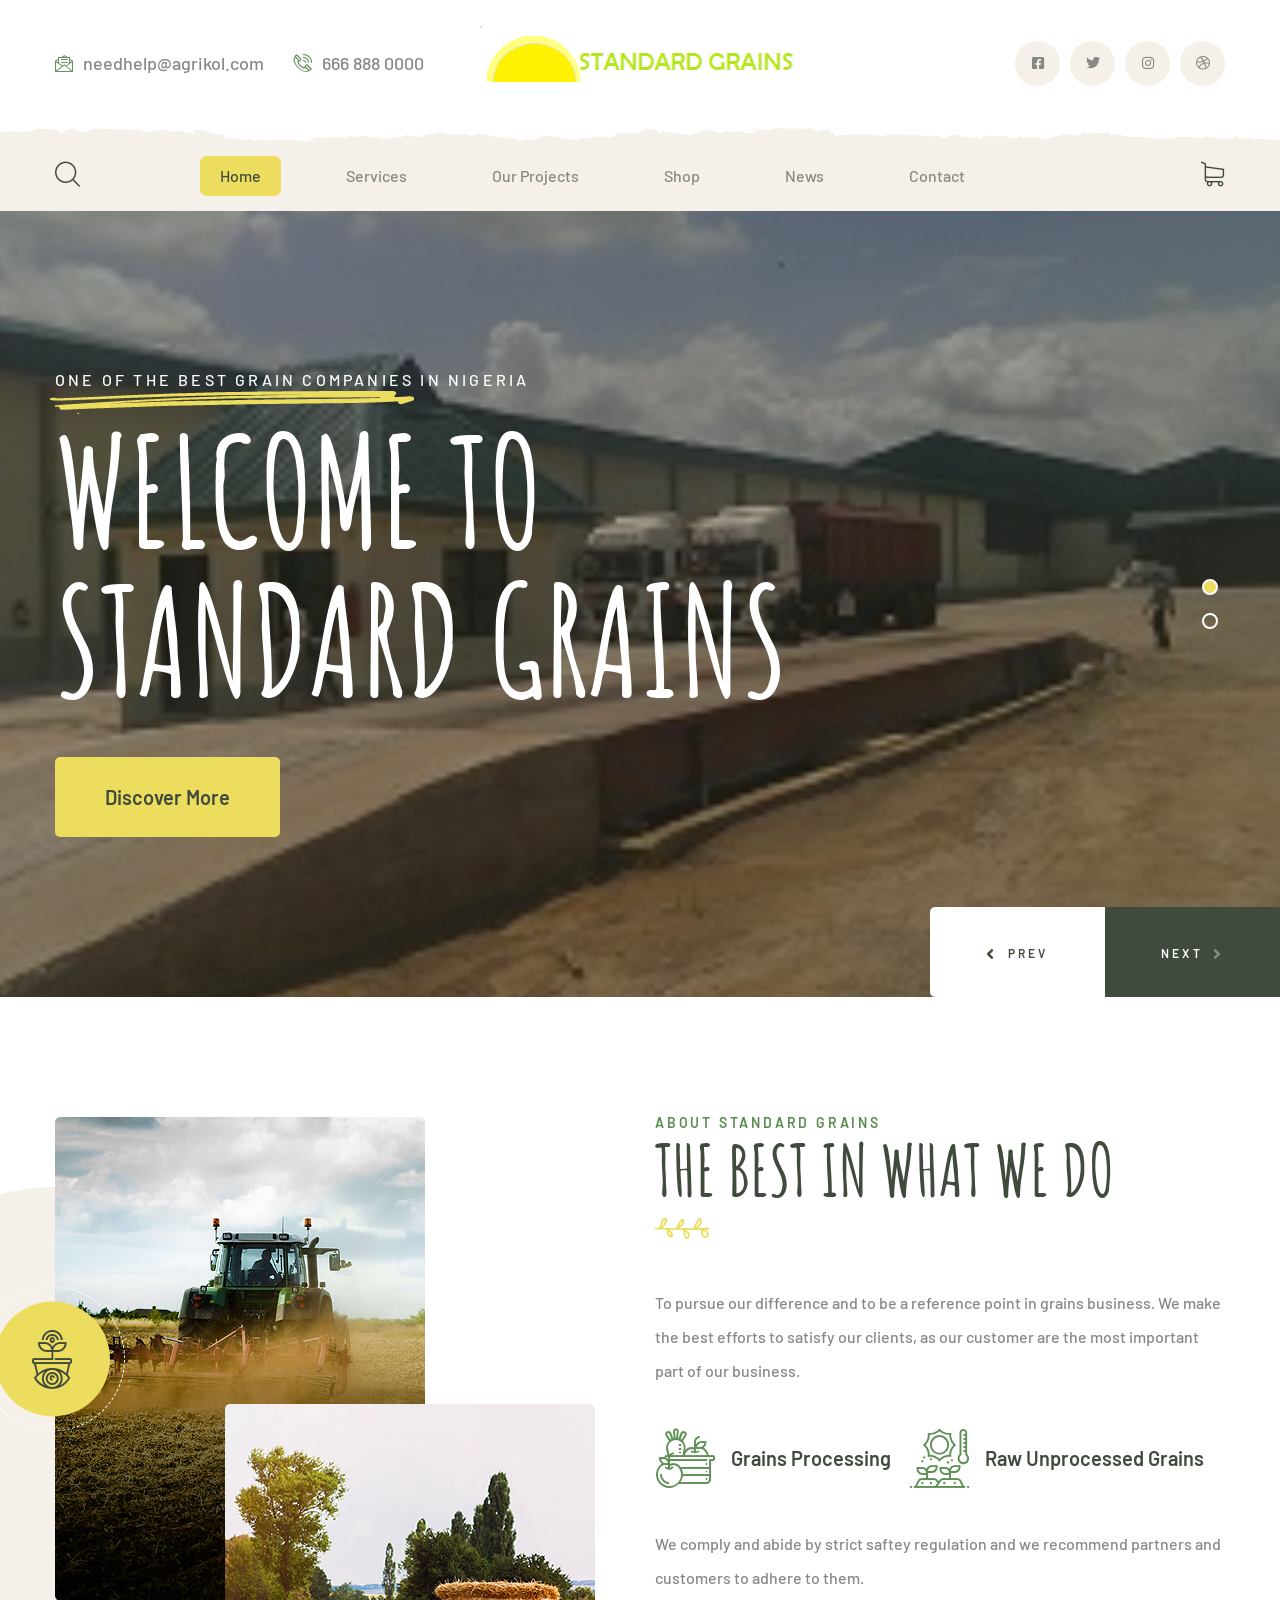
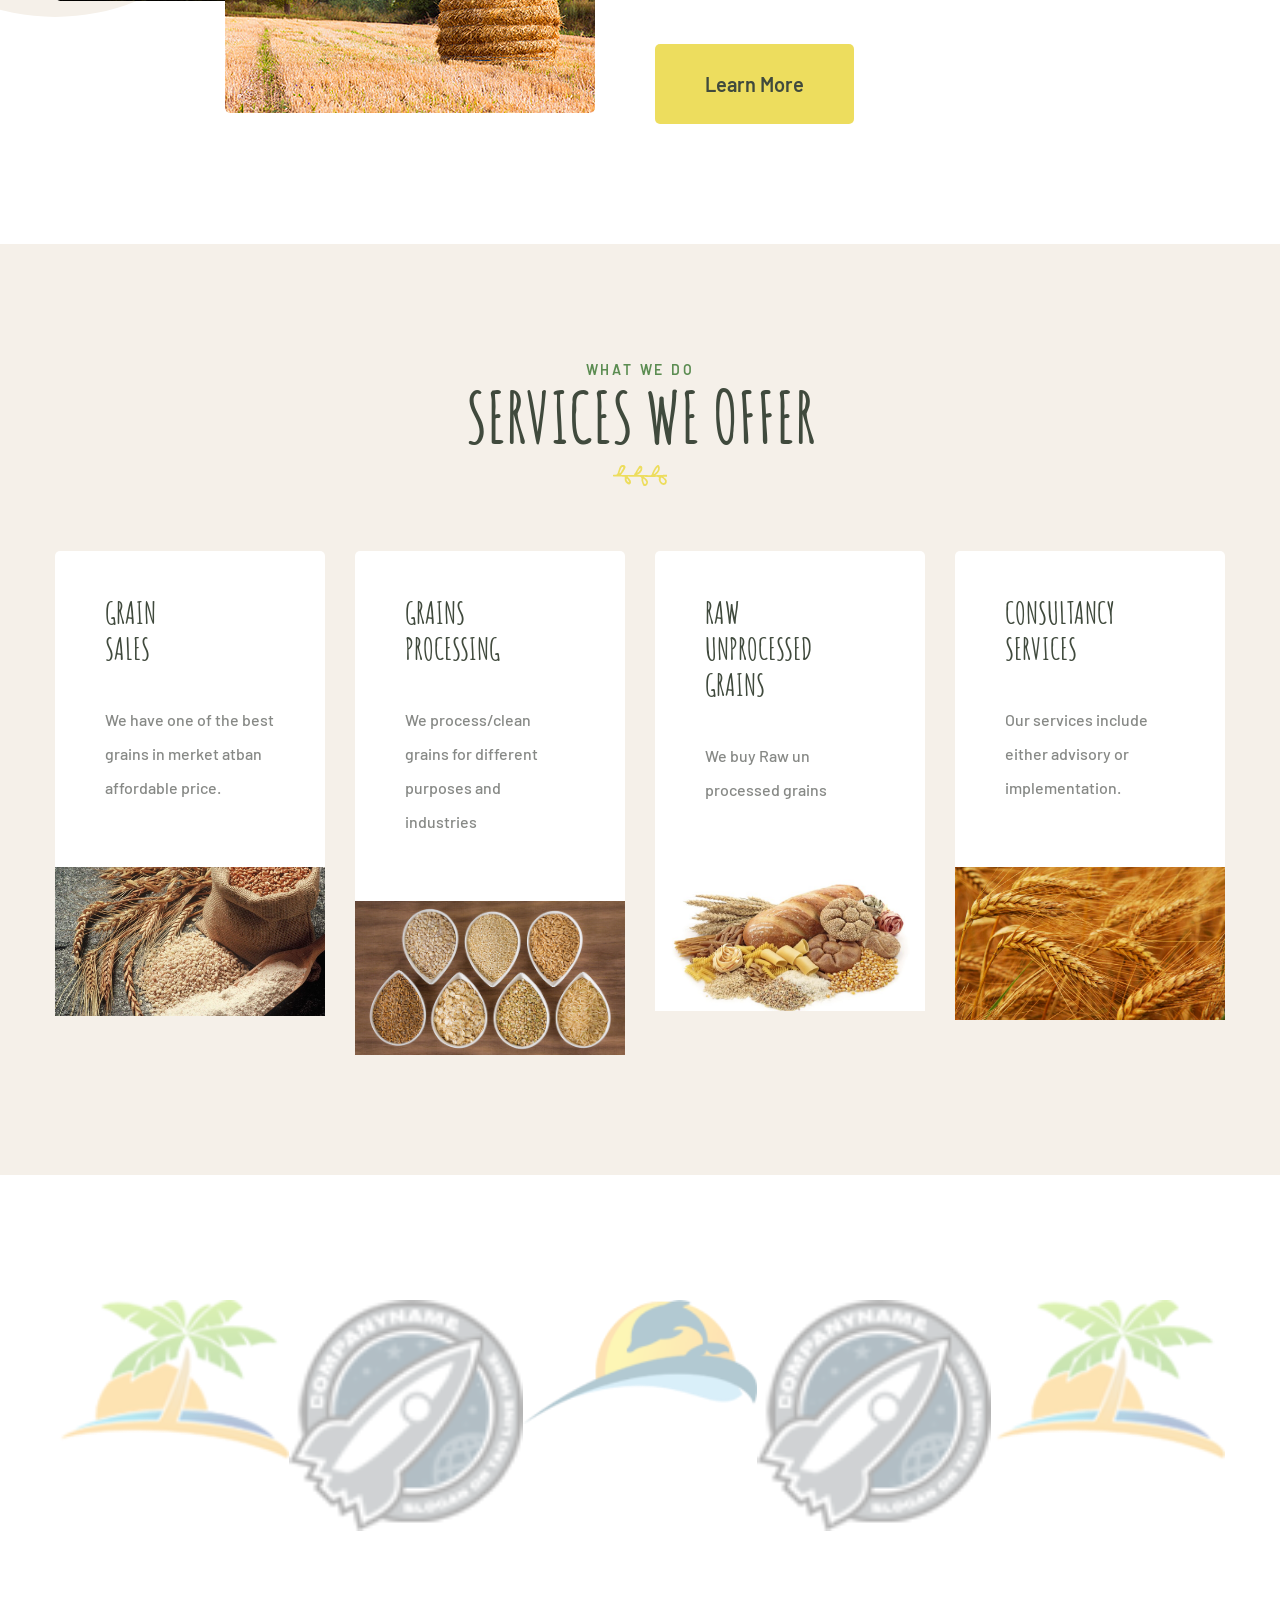
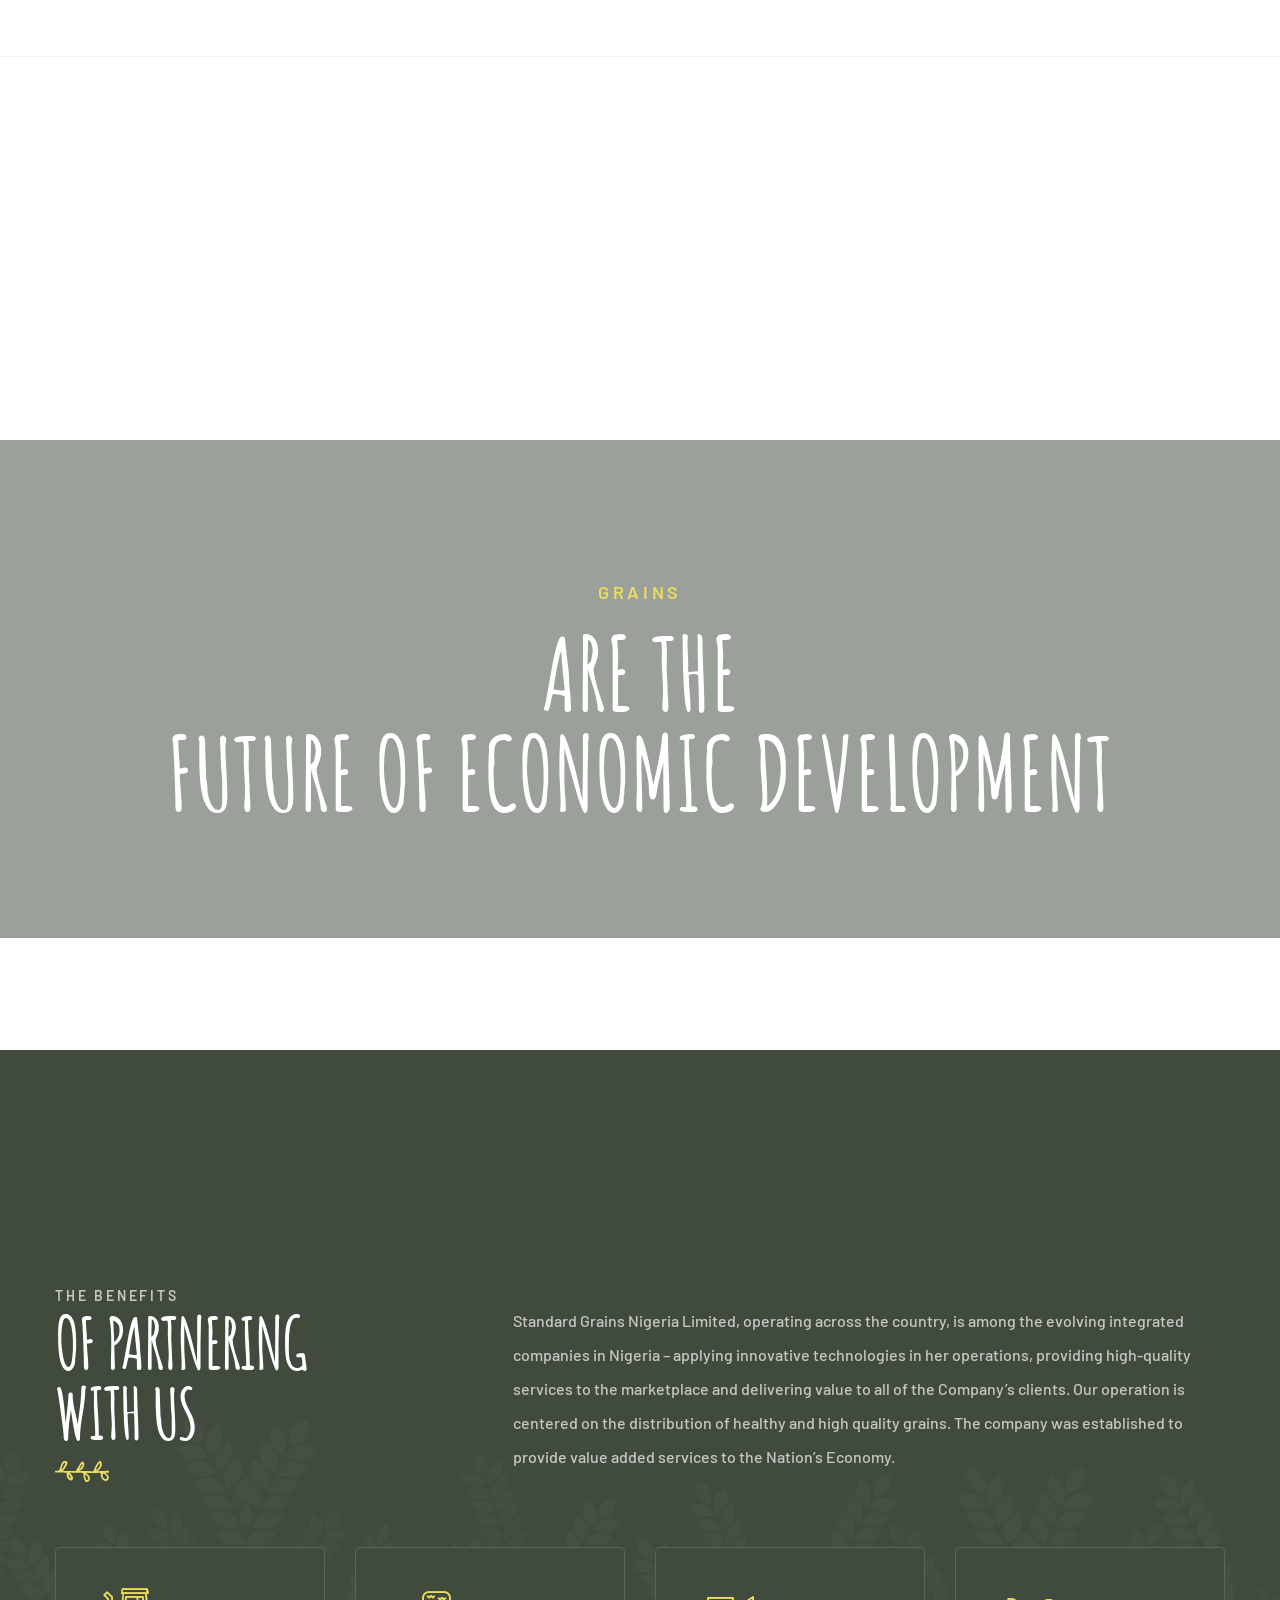
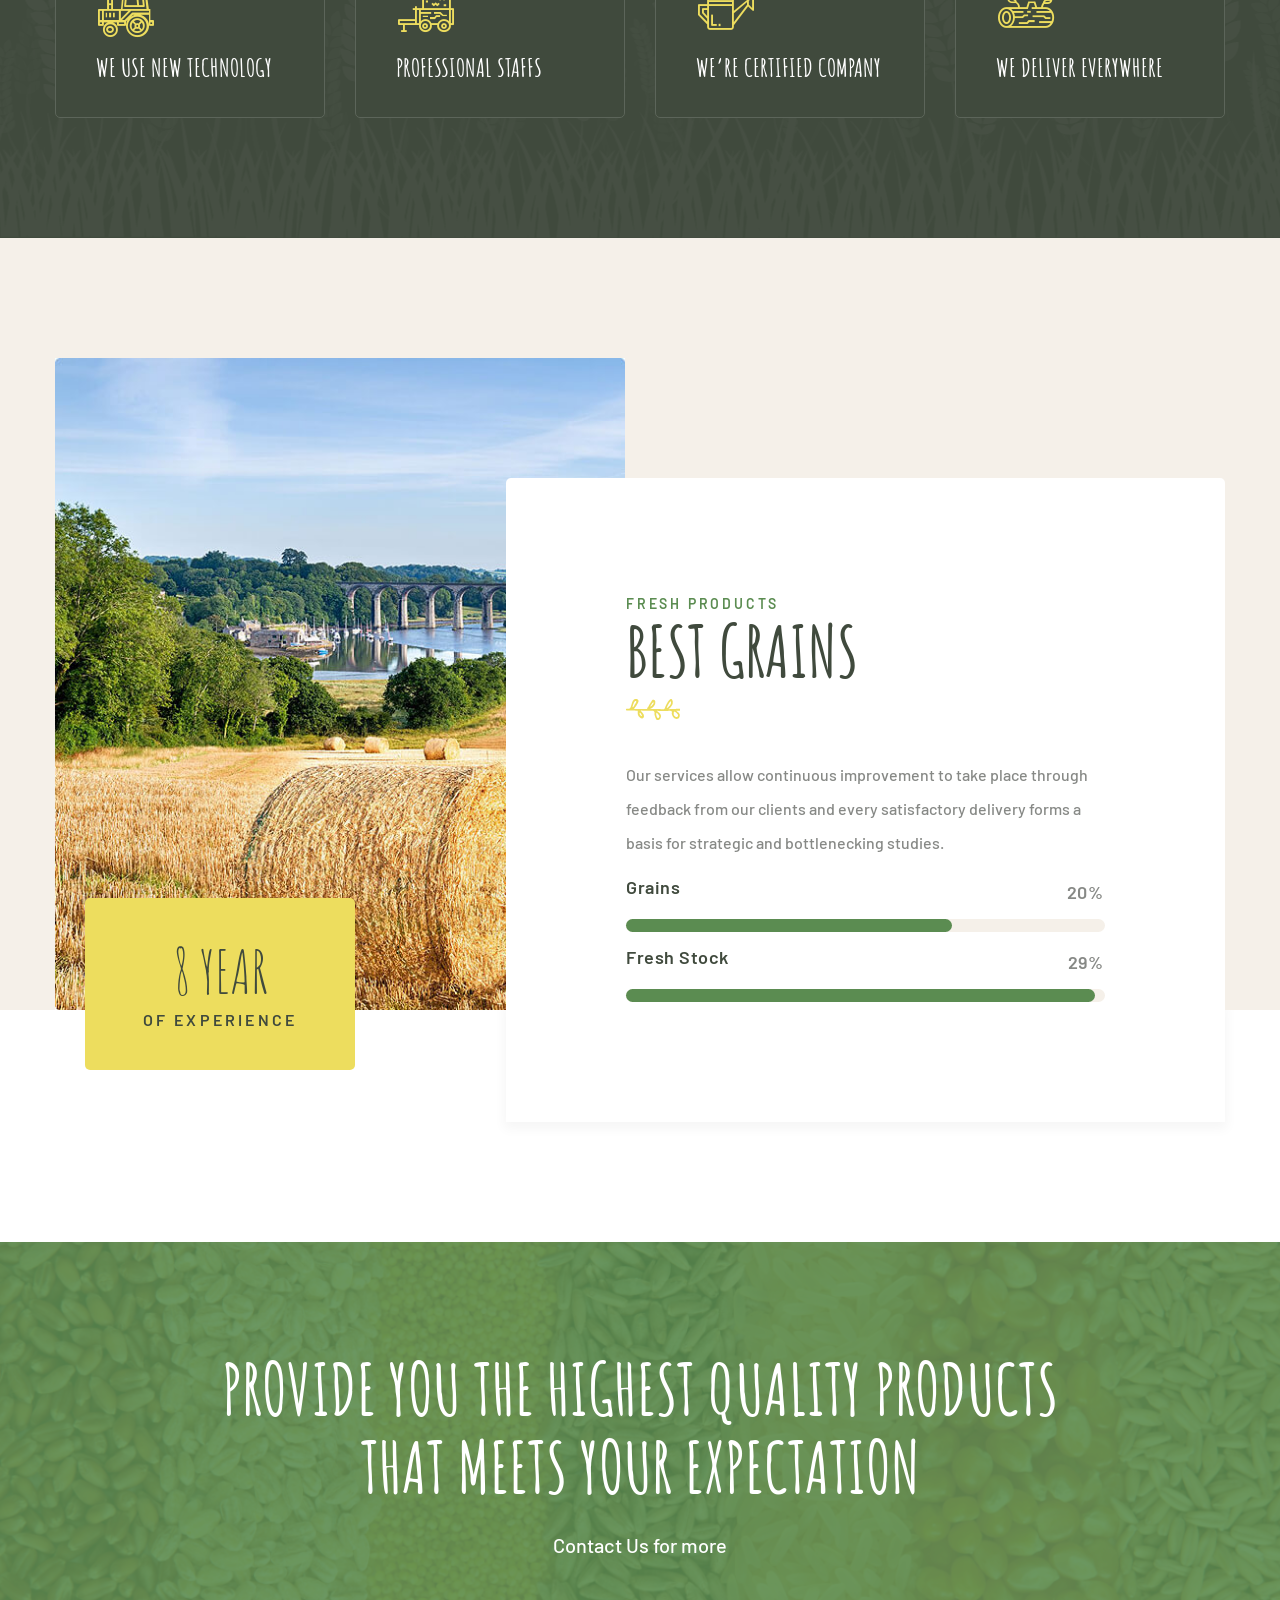
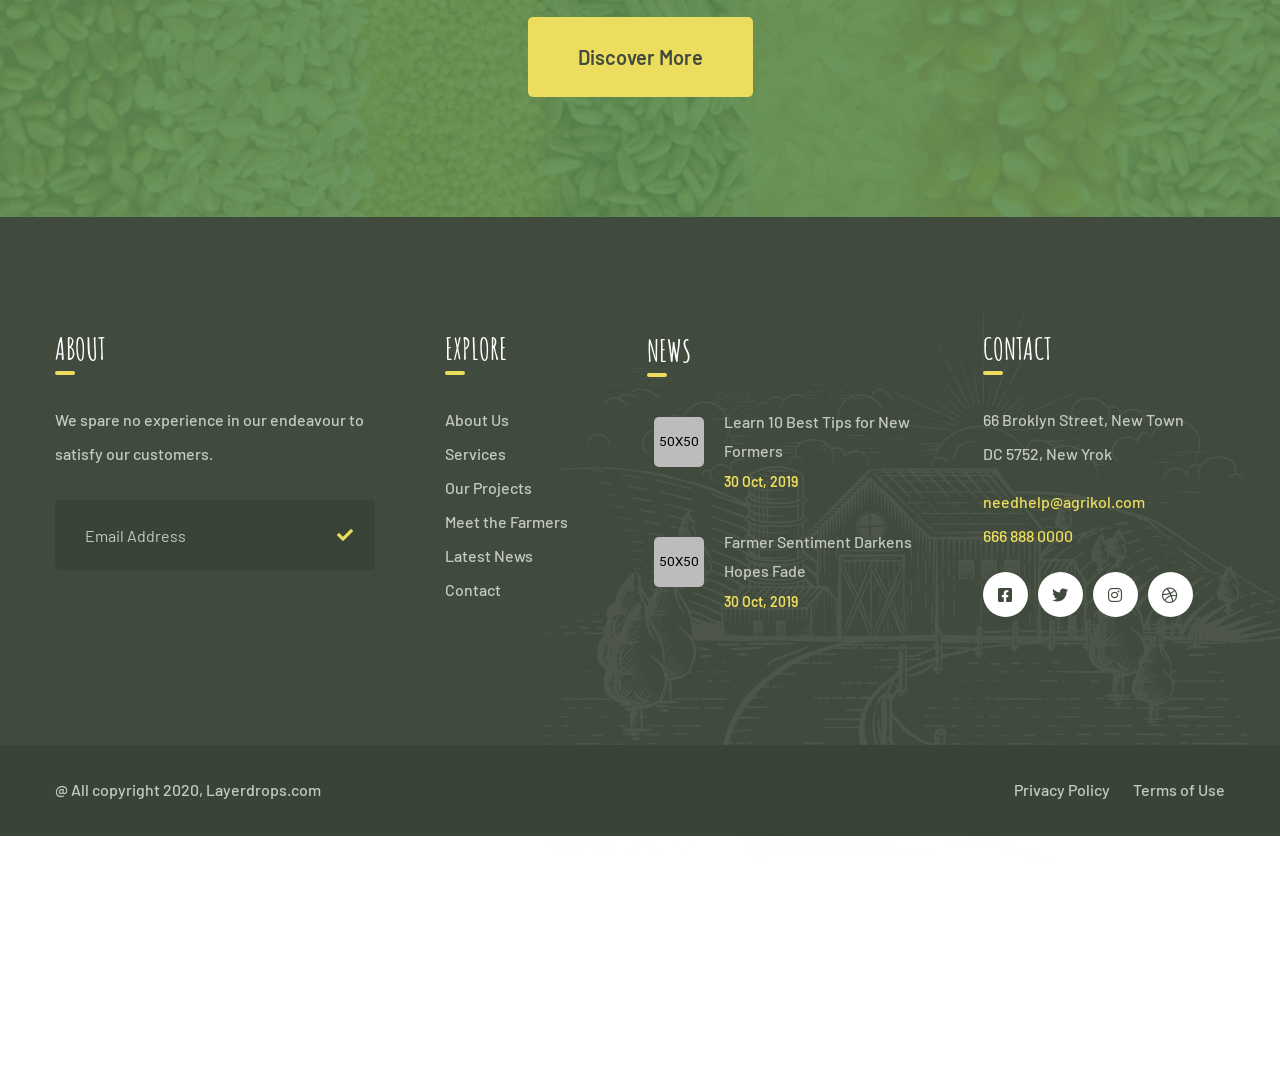
==== index.html @ af27f14f "index" ====
<!DOCTYPE html>
<html lang="en">

<head>
    <meta charset="UTF-8">
    <meta name="viewport" content="width=device-width, initial-scale=1.0">
    <meta http-equiv="X-UA-Compatible" content="ie=edge">
    <title>Home One || Agrikol || Agriculture Form HTML Template</title>
    <link rel="apple-touch-icon" sizes="180x180" href="assets/images/favicons/apple-touch-icon.png">
    <link rel="icon" type="image/png" sizes="32x32" href="assets/images/favicons/favicon-32x32.png">
    <link rel="icon" type="image/png" sizes="16x16" href="assets/images/favicons/favicon-16x16.png">
    <link rel="manifest" href="assets/images/favicons/site.webmanifest">

    <!-- Fonts-->
    <link
        href="https://fonts.googleapis.com/css2?family=Barlow:ital,wght@0,300;0,400;0,500;0,600;0,700;0,800;1,300;1,400;1,500;1,600;1,700;1,800&display=swap"
        rel="stylesheet">
    <link href="https://fonts.googleapis.com/css2?family=Amatic+SC:wght@400;700&display=swap" rel="stylesheet">
    <!-- Css-->
    <link rel="stylesheet" href="assets/css/animate.min.css">
    <link rel="stylesheet" href="assets/css/bootstrap.min.css">
    <link rel="stylesheet" href="assets/css/owl.carousel.min.css">
    <link rel="stylesheet" href="assets/css/owl.theme.default.min.css">
    <link rel="stylesheet" href="assets/css/magnific-popup.css">
    <link rel="stylesheet" href="assets/css/fontawesome-all.min.css">
    <link rel="stylesheet" href="assets/css/swiper.min.css">
    <link rel="stylesheet" href="assets/css/bootstrap-select.min.css">

    <link rel="stylesheet" href="assets/css/jquery.mCustomScrollbar.min.css">
    <link rel="stylesheet" href="assets/css/bootstrap-datepicker.min.css">
    <link rel="stylesheet" href="assets/css/vegas.min.css">
    <link rel="stylesheet" href="assets/css/nouislider.min.css">
    <link rel="stylesheet" href="assets/css/nouislider.pips.css">
    <link rel="stylesheet" href="assets/css/agrikol_iconl.css">
    <!-- Template styles -->
    <link rel="stylesheet" href="assets/css/style.css">
    <link rel="stylesheet" href="assets/css/responsive.css">

</head>

<body>

    <div class="preloader">
        <img src="assets/images/loader.png" class="preloader__image" alt="">
    </div><!-- /.preloader -->

    <div class="page-wrapper">


        <div class="site-header__header-one-wrap">

            <div class="topbar-one">
                <div class="topbar_bg" style="background-image: url(assets/images/shapes/header-bg.png)"></div>
                <div class="container">
                    <div class="topbar-one__left">
                        <a href="mailto:needhelp@tripo.com"><span class="icon-message"></span>needhelp@agrikol.com</a>
                        <a href="tel:666-999-0000"><span class="icon-phone-call"></span>666 888 0000</a>
                    </div>
                    <div class="topbar-one__middle">
                        <a href="index.html" class="main-nav__logo">
                            <img src="assets/images/logo.png" class="main-logo" alt="Awesome Image" />
                        </a>
                    </div>
                    <div class="topbar-one__right">
                        <div class="topbar-one__social">
                            <a href="#"><i class="fab fa-facebook-square"></i></a>
                            <a href="#"><i class="fab fa-twitter"></i></a>
                            <a href="#"><i class="fab fa-instagram"></i></a>
                            <a href="#"><i class="fab fa-dribbble"></i></a>
                        </div>
                    </div>
                </div>
            </div>

            <header class="main-nav__header-one">
                <nav class="header-navigation stricky">
                    <div class="container clearfix">
                        <!-- Brand and toggle get grouped for better mobile display -->
                        <div class="main-nav__left">
                            <a href="#" class="main-nav__search search-popup__toggler"><i
                                    class="icon-magnifying-glass"></i></a>
                            <a href="#" class="side-menu__toggler">
                                <i class="fa fa-bars"></i>
                            </a>
                        </div>
                        <div class="main-nav__main-navigation">
                            <ul class=" main-nav__navigation-box">
                                <li class="dropdown current">
                                    <a href="index.html">Home</a>
                                    <ul>
                                        <!-- <li><a href="index.html">Home 01</a></li>
                                        <li><a href="index2.html">Home 02</a></li>
                                        <li><a href="index3.html">Home 03</a></li>
                                        <li><a href="index4.html">Home 04</a></li>
                                        <li><a href="index5.html">Home 05</a></li>
                                        <li class="dropdown"><a href="#">Header Versions</a>
                                            <ul>
                                                <li><a href="index.html">Header 01</a></li>
                                                <li><a href="index2.html">Header 02</a></li>
                                                <li><a href="index3.html">Header 03</a></li>
                                                <li><a href="index4.html">Header 04</a></li>
                                                <li><a href="index5.html">Header 05</a></li>
                                            </ul></.sub-menu -->
                                        </li>
                                    </ul><!-- /.sub-menu -->
                                </li>
                                <li class="dropdown">
                                    <a href="service.html">Services</a>
                                    <!-- <ul>
                                        <li><a href="service.html">Services</a></li>
                                        <li><a href="service-detail.html">Services Detail</a></li>
                                    </ul>/.sub-menu -->
                                </li>
                                <li class="dropdown">
                                    <a href="projects.html">Our Projects</a>
                                    <!-- <ul>
                                        <li><a href="projects.html">Projects</a></li>
                                        <li><a href="projects_detail.html">Projects Detail</a></li>
                                    </ul>/.sub-menu -->
                                </li>
                                <li class="dropdown">
                                    <a href="#">Shop</a>
                                    <!-- <ul>
                                        <li><a href="product.html">Products</a></li>
                                        <li><a href="product-detail.html">Product Detail</a></li>
                                        <li><a href="cart.html">Cart</a></li>
                                        <li><a href="checkout.html">Checkout</a></li>
                                    </ul>/.sub-menu
                                </li>
                                <li class="dropdown">
                                    <a href="#">Pages</a>
                                    <ul>
                                         <li><a href="about.html">About</a></li>
                                        <li><a href="why_choose_us.html">Why Choose Us</a></li>
                                        <li><a href="farmers.html">Farmers</a></li>
                                        <li><a href="gallery.html">Gallery</a></li>
                                    </ul><! /.sub-menu -->
                                </li>
                                <li class="dropdown">
                                    <a href="#">News</a>
                                    <!-- <ul>
                                        <li><a href="news.html">News</a></li>
                                        <li><a href="news_detail.html">News Details</a></li>
                                    </ul> /.sub-menu -->
                                </li> 
                                <li>
                                    <a href="contact.html">Contact</a>
                                </li>
                            </ul>
                        </div><!-- /.navbar-collapse -->

                        <div class="main-nav__right">
                            <div class="icon_cart_box">
                                <a href="cart.html">
                                    <span class="icon-shopping-cart"></span>
                                </a>
                            </div>
                        </div>
                    </div>
                </nav>
            </header>
        </div>

        <!-- Banner Section -->
        <section class="banner-section banner-one">

            <div class="banner-carousel owl-theme owl-carousel">
                <!-- Slide Item -->
                <div class="slide-item">
                    <div class="image-layer" style="background-image: url(assets/images/resources/trucks.jpg);">
                    </div>
                    <div class="auto-container">
                        <div class="content-box">
                            <div class="content">
                                <div class="inner">
                                    <div class="sub-title">One of the best grain companies in NIGERIA</div>
                                    <h1>Welcome to<br> STANDARD GRAINS</h1>
                                    <div class="link-box">
                                        <a href="about.html" class="thm-btn">Discover More</a>
                                    </div>
                                </div>
                            </div>
                        </div>
                    </div>
                </div>
                <!-- Slide Item -->
                <div class="slide-item">
                    <div class="image-layer" style="background-image: url(assets/images/resources/grains.jpg);">
                    </div>
                    <div class="auto-container">
                        <div class="content-box">
                            <div class="content">
                                <div class="inner">
                                    <div class="sub-title">One of the best grain companies in NIGERIA</div>
                                    <h1>Welcome to<br> STANDARD GRAINS</h1>
                                    <div class="link-box">
                                        <a href="about.html" class="thm-btn">Discover More</a>
                                    </div>
                                </div>
                            </div>
                        </div>
                    </div>
                </div>
                <!-- Slide Item
                <div class="slide-item">
                    <div class="image-layer" style="background-image: url(assets/images/resources/blog-1-img-1.jpg);">
                    </div>
                    <div class="auto-container">
                        <div class="content-box">
                            <div class="content">
                                <div class="inner">
                                    <div class="sub-title">One of the best grain comoanies in NIGERIA</div>
                                    <h1>Welcome to<br> STANDARD GRAINS/h1>
                                    <div class="link-box">
                                        <a href="about.html" class="thm-btn">Discover More</a>
                                    </div>
                                </div>
                            </div>
                        </div>
                    </div>
                </div> -->


            </div>
        </section>
        <!--End Banner Section -->



        <section class="about_one">
            <div class="container">
                <div class="row">
                    <div class="col-xl-6 col-lg-6">
                        <div class="about1_img">
                            <div class="about1_shape_1"></div>
                            <img src="assets/images/resources/recent-pro-img-2.jpg" alt="About-Img">
                            <div class="about1_icon-box">
                                <div class="circle">
                                    <span class="icon-focus"></span>
                                </div>
                            </div>
                            <div class="about_img_2">
                                <img src="assets/images/resources/blog-1-img-2.jpg" alt="">
                            </div>
                        </div>
                    </div>
                    <div class="col-xl-6 col-lg-6">
                        <div class="block-title text-left">
                            <p>About Standard Grains</p>
                            <h3>the best in what we do</h3>
                            <div class="leaf">
                                <img src="assets/images/resources/leaf.png" alt="">
                            </div>
                        </div>
                        <div class="about_content">
                            <div class="text">
                                <p>To pursue our difference and to be a reference point in grains business.
                                    We make the best efforts to satisfy our clients, as our customer are the most important part of our business.</p>
                            </div>
                            <div class="about1_icon_wrap">
                                <div class="about1_icon_single">
                                    <div class="about1_icon">
                                        <span class="icon-harvest"></span>
                                    </div>
                                    <p>Grains Processing</p>
                                </div>
                                <div class="about1_icon_single">
                                    <div class="about1_icon">
                                        <span class="icon-temperature"></span>
                                    </div>
                                    <p>Raw Unprocessed Grains</p>
                                </div>
                            </div>
                            <div class="bottom_text">
                                <p> We comply and abide by strict saftey regulation and we recommend partners and customers to adhere to them.</p>
                            </div>
                            <div class="about1__button-block">
                                <a href="about.html" class="thm-btn about_one__btn">Learn More</a>
                            </div>
                        </div>
                    </div>
                </div>
            </div>
        </section>

        <section class="service_one">
            <div class="container">
                <div class="block-title text-center">
                    <p>What we do</p>
                    <h3>Services We Offer</h3>
                    <div class="leaf">
                        <img src="assets/images/resources/leaf.png" alt="">
                    </div>
                </div>
                <div class="row">
                    <div class="col-xl-3 col-lg-3 col-md-6">
                        <div class="service_1_single wow fadeInUp">
                            <div class="content">
                                <h3>Grain<br>Sales</h3>
                                <p>We have one of the best grains in merket atban affordable price.</p>
                            </div>
                            <div class="service_1_img">
                                <img src="assets/images/resources/what 1.jpg" alt="Service Image">
                                <div class="hover_box">
                                    <a href="service-detail.html"><span class="icon-left-arrow"></span></a>
                                </div>
                            </div>
                        </div>
                    </div>
                    <div class="col-xl-3 col-lg-3 col-md-6">
                        <div class="service_1_single wow fadeInUp" data-wow-delay="300ms">
                            <div class="content">
                                <h3>Grains<br>Processing</h3>
                                <p>We process/clean grains for different purposes and industries</p>
                            </div>
                            <div class="service_1_img">
                                <img src="assets/images/resources/wheat 2.jpg" alt="Service Image">
                                <div class="hover_box">
                                    <a href="service-detail.html"><span class="icon-left-arrow"></span></a>
                                </div>
                            </div>
                        </div>
                    </div>
                    <div class="col-xl-3 col-lg-3 col-md-6">
                        <div class="service_1_single wow fadeInUp" data-wow-delay="600ms">
                            <div class="content">
                                <h3>Raw<br>Unprocessed Grains</h3>
                                <p>We buy Raw un processed grains</p>
                            </div>
                            <div class="service_1_img">
                                <img src="assets/images/resources/wheat 3.jpg" alt="Service Image">
                                <div class="hover_box">
                                    <a href="service-detail.html"><span class="icon-left-arrow"></span></a>
                                </div>
                            </div>
                        </div>
                    </div>
                    <div class="col-xl-3 col-lg-3 col-md-6">
                        <div class="service_1_single wow fadeInUp" data-wow-delay="900ms">
                            <div class="content">
                                <h3>Consultancy<br>Services</h3>
                                <p>Our services include either advisory or implementation.</p>
                            </div>
                            <div class="service_1_img">
                                <img src="assets/images/resources/wheat 6.jpg" alt="Service Image">
                                <div class="hover_box">
                                    <a href="service-detail.html"><span class="icon-left-arrow"></span></a>
                                </div>
                            </div>
                        </div>
                    </div>
                </div>
            </div>
        </section>

        <div class="brand-one">
            <div class="container">
                <div class="row">
                    <div class="col-xl-12">
                        <div class="brand-one-carousel owl-carousel">
                            <div class="single_brand_item">
                                <a href="#"><img src="assets/images/resources/partner2.png" alt="brand"></a>
                            </div>
                            <div class="single_brand_item">
                                <a href="#"><img src="assets/images/resources/partner4.png" alt="brand"></a>
                            </div>
                            <div class="single_brand_item">
                                <a href="#"><img src="assets/images/resources/partner3.png" alt="brand"></a>
                            </div>
                            <div class="single_brand_item">
                                <a href="#"><img src="assets/images/resources/partner1.png" alt="brand"></a>
                            </div>
                        </div>
                    </div>
                </div>
            </div>
        </div>

        <section class="featured-one">
            <div class="container">
                <div class="row">
                    <div class="col-xl-6 wow slideInLeft" data-wow-delay="100ms">
                        <div class="single_featured_box">
                            <img src="assets/images/resources/featured-leaf.png" alt=""><span>We Sale Best Grains
                                </span><img src="assets/images/resources/featured-leaf.png" alt="">
                        </div>
                    </div>
                    <div class="col-xl-6 wow slideInRight" data-wow-delay="100ms">
                        <div class="single_featured_box">
                            <img src="assets/images/resources/featured-leaf.png" alt=""><span>We’ve 8 years experience
                                in field</span><img src="assets/images/resources/featured-leaf.png" alt="">
                        </div>
                    </div>
                </div>
            </div>
        </section>

        <section class="video-one" style="background-image:url(assets/images/resources/grainzz.jpg);">
            <div class="container text-center">
                <!-- <a href="https://www.youtube.com/watch?v=i9E_Blai8vk" class="video-one__btn video-popup"><i -->
                        <!-- class="fa fa-play"></i></a> -->
                <p>GRAINS</p>
                <h3>Are the<br>future of economic development</h3>
            </div>
        </section>

        <section class="blog-one">

        <!-- <section class="testimonials-one">
            <div class="container">
                <div class="row">
                    <div class="col-xl-6 col-lg-6">
                        <div class="testimonials_one_left">
                            <div class="block-title text-left">
                                <p>testimonails</p>
                                <h3>What our customers are<br>talking about</h3>
                                <div class="leaf">
                                    <img src="assets/images/resources/leaf.png" alt="">
                                </div>
                            </div>
                            <div class="testimonials_one_text">
                                <p>There are many variations of passages of Lorem Ipsum available, but the majority have
                                    suffered alteration in some form, by injected humour, or randomised words which
                                    don't look even slightly believable.</p>
                            </div>
                            <div class="project_counted wow fadeInUp" data-wow-delay="300ms">
                                <div class="icon_box">
                                    <span class="icon-farmer"></span>
                                </div>
                                <div class="project-content">
                                    <h3 class="counter">4,850000</h3>
                                    <p>Agriculture projects are completed</p>
                                </div>
                            </div>
                        </div>
                    </div>
                    <div class="col-xl-6 col-lg-6">
                        <div class="testimonials_one_content">
                            <div class="testimonials_one_carousel owl-theme owl-carousel">
                                <div class="testimonials_one_single_item">
                                    <div class="text">
                                        <p>This is due to their excellent service, and augue homero consectetuer in nam.
                                            Eu quo laoreet propriae, malis exerci habemus has vocent persius eum ea.</p>
                                    </div>
                                    <div class="client_thumbnail">
                                        <div class="client_img">
                                            <img src="assets/images/testimonials/testimonial-1-img-1.png"
                                                alt="testimonial1-img">
                                        </div>
                                        <div class="client_title">
                                            <h4>Kevin Hardson</h4>
                                            <p>Customer</p>
                                        </div>
                                    </div>
                                </div>
                                <div class="testimonials_one_single_item">
                                    <div class="text">
                                        <p>This is due to their excellent service, and augue homero consectetuer in nam.
                                            Eu quo laoreet propriae, malis exerci habemus has vocent persius eum ea.</p>
                                    </div>
                                    <div class="client_thumbnail">
                                        <div class="client_img">
                                            <img src="assets/images/testimonials/testimonial-1-img-1.png"
                                                alt="testimonial1-img">
                                        </div>
                                        <div class="client_title">
                                            <h4>Kevin Hardson</h4>
                                            <p>Customer</p>
                                        </div>
                                    </div>
                                </div>
                                <div class="testimonials_one_single_item">
                                    <div class="text">
                                        <p>This is due to their excellent service, and augue homero consectetuer in nam.
                                            Eu quo laoreet propriae, malis exerci habemus has vocent persius eum ea.</p>
                                    </div>
                                    <div class="client_thumbnail">
                                        <div class="client_img">
                                            <img src="assets/images/testimonials/testimonial-1-img-1.png"
                                                alt="testimonial1-img">
                                        </div>
                                        <div class="client_title">
                                            <h4>Kevin Hardson</h4>
                                            <p>Customer</p>
                                        </div>
                                    </div>
                                </div>
                            </div>
                        </div>
                    </div>
                </div>
            </div>
        </section> -->

        <!-- <section class="recent-project">
            <div class="container">
                <div class="block-title text-center">
                    <p>explore projects</p>
                    <h3>our Recent projects</h3>
                    <div class="leaf">
                        <img src="assets/images/resources/leaf.png" alt="">
                    </div>
                </div>
                <div class="row">
                    <div class="col-xl-4 col-lg-4">
                        <div class="recent_project_single wow fadeInUp" data-wow-delay="300ms">
                            <div class="project_img_box">
                                <img src="assets/images/project/recent-pro-img-1.jpg" alt="Recent Project Img">
                                <div class="project_content">
                                    <h3>organic<br>solutions</h3>
                                </div>
                                <div class="hover_box">
                                    <a href="projects_detail.html"><span class="icon-left-arrow"></span></a>
                                </div>
                            </div>
                        </div>
                    </div>
                    <div class="col-xl-4 col-lg-4">
                        <div class="recent_project_single wow fadeInUp" data-wow-delay="600ms">
                            <div class="project_img_box">
                                <img src="assets/images/project/recent-pro-img-2.jpg" alt="Recent Project Img">
                                <div class="project_content">
                                    <h3>Harvest<br>Innovations</h3>
                                </div>
                                <div class="hover_box">
                                    <a href="projects_detail.html"><span class="icon-left-arrow"></span></a>
                                </div>
                            </div>
                        </div>
                    </div>
                    <div class="col-xl-4 col-lg-4 wow fadeInUp" data-wow-delay="900ms">
                        <div class="recent_project_single">
                            <div class="project_img_box">
                                <img src="assets/images/project/recent-pro-img-3.jpg" alt="Recent Project Img">
                                <div class="project_content">
                                    <h3>Agriculture<br>farming</h3>
                                </div>
                                <div class="hover_box">
                                    <a href="projects_detail.html"><span class="icon-left-arrow"></span></a>
                                </div>
                            </div>
                        </div>
                    </div>
                </div>
            </div>
        </section> -->

        <section class="benefits">
            <div class="benefits_bg" style="background-image: url(assets/images/resources/benifits_bg.png)"></div>
            <div class="container">
                <div class="row">
                    <div class="col-xl-4">
                        <div class="block-title text-left">
                            <p>The benefits</p>
                            <h3>Of partnering<br>WITH US</h3>
                            <div class="leaf">
                                <img src="assets/images/resources/leaf.png" alt="">
                            </div>
                        </div>
                    </div>
                    <div class="col-xl-8 d-flex">
                        <div class="my-auto">
                            <div class="benefits_text">
                                <p>Standard Grains Nigeria Limited, operating across the country, is among the evolving integrated companies in Nigeria – applying innovative technologies in her operations, providing high-quality services to the marketplace and delivering value to all of the Company’s clients. Our operation is centered on the distribution of healthy and high quality grains. The company was established to provide value added services to the Nation’s Economy.</p>
                            </div>
                        </div><!-- /.my-auto -->
                    </div>
                </div>
                <div class="benefits_bottom_part">
                    <div class="row">
                        <div class="col-xl-3 col-lg-3 col-md-6">
                            <div class="benefits_single wow fadeInUp" data-wow-delay="300ms">
                                <div class="icon-box">
                                    <span class="icon-tractor"></span>
                                </div>
                                <h3>We Use New technology</h3>
                            </div>
                        </div>
                        <div class="col-xl-3 col-lg-3 col-md-6">
                            <div class="benefits_single wow fadeInUp" data-wow-delay="600ms">
                                <div class="icon-box">
                                    <span class="icon-cart"></span>
                                </div>
                                <h3>professional Staffs</h3>
                            </div>
                        </div>
                        <div class="col-xl-3 col-lg-3 col-md-6">
                            <div class="benefits_single wow fadeInUp" data-wow-delay="900ms">
                                <div class="icon-box">
                                    <span class="icon-watering-can"></span>
                                </div>
                                <h3>We’re certified company</h3>
                            </div>
                        </div>
                        <div class="col-xl-3 col-lg-3 col-md-6">
                            <div class="benefits_single wow fadeInUp" data-wow-delay="1200ms">
                                <div class="icon-box">
                                    <span class="icon-log"></span>
                                </div>
                                <h3>We deliver everywhere</h3>
                            </div>
                        </div>
                    </div>
                </div>
            </div>
        </section>

        <section class="product-one">
            <div class="container">
                <div class="row">
                    <div class="col-xl-6 col-lg-6">
                        <div class="product_img">
                            <img src="assets/images/resources/product-1-img-1.jpg" alt="Product One Img">
                            <div class="experience_box">
                                <h2>8 Year</h2>
                                <p>Of Experience</p>
                            </div>
                        </div>
                    </div>
                    <div class="col-xl-6 col-lg-6">
                        <div class="growing_product">
                            <div class="block-title text-left">
                                <p>fresh products</p>
                                <h3>best grains</h3>
                                <div class="leaf">
                                    <img src="assets/images/resources/leaf.png" alt="">
                                </div>
                            </div>
                            <div class="growing_product_text">
                                <p>Our services allow continuous improvement to take place through feedback from our clients and every satisfactory delivery forms a basis for strategic and bottlenecking studies.</p>
                            </div>
                            <div class="progress-levels">
                                <!--Skill Box-->
                                <div class="progress-box">
                                    <div class="inner count-box">
                                        <div class="text">Grains</div>
                                        <div class="bar">
                                            <div class="bar-innner">
                                                <div class="skill-percent">
                                                    <span class="count-text" data-speed="3000" data-stop="68">0</span>
                                                    <span class="percent">%</span>
                                                </div>
                                                <div class="bar-fill" data-percent="68"></div>
                                            </div>
                                        </div>
                                    </div>
                                </div>
                                <!--Skill Box-->
                                <div class="progress-box">
                                    <div class="inner count-box">
                                        <div class="text">Fresh Stock</div>
                                        <div class="bar">
                                            <div class="bar-innner">
                                                <div class="skill-percent">
                                                    <span class="count-text" data-speed="3000" data-stop="98">0</span>
                                                    <span class="percent">%</span>
                                                </div>
                                                <div class="bar-fill" data-percent="98"></div>
                                            </div>
                                        </div>
                                    </div>
                                </div>
                            </div>
                        </div>
                    </div>
                </div>
            </div>
        </section>

         <section class="blog-one">

        <!--<section class="blog-one">
            <!-- <div class="container">
                <div class="block-title text-center">
                    <p>from the blog</p>
                    <h3>News & Articles</h3>
                    <div class="leaf">
                        <img src="assets/images/resources/leaf.png" alt="">
                    </div>
                </div>
                <div class="row">
                    <div class="col-xl-4 col-lg-4">
                        <div class="blog_one_single wow fadeInUp" data-wow-delay="300ms">
                            <div class="blog_one_image">
                                <div class="blog_image">
                                    <img src="assets/images/blog/blog-1-img-1.jpg" alt="Blog One Image">
                                    <div class="blog_one_date_box">
                                        <p>30 Oct, 2019</p>
                                    </div>
                                </div>
                                <div class="blog-one__content">
                                    <ul class="list-unstyled blog-one__meta">
                                        <li><a href="news_detail.html"><i class="far fa-user-circle"></i> Admin</a></li>
                                        <li><a href="news_detail.html"><i class="far fa-comments"></i> 2 Comments</a>
                                        </li>
                                    </ul>
                                    <h3><a href="news_detail.html">Agriculture Miracle you<br>Don't Know About</a></h3>
                                    <div class="blog_one_text">
                                        <p>There are lorem ipsum is simply free many variations of ipsum the majority
                                            suffered.</p>
                                    </div>
                                    <div class="read_more_btn">
                                        <a href="#"><i class="fa fa-angle-right"></i>Read More</a>
                                    </div>
                                </div>
                            </div>
                        </div>
                    </div>
                    <div class="col-xl-4 col-lg-4">
                        <div class="blog_one_single wow fadeInUp" data-wow-delay="600ms">
                            <div class="blog_one_image">
                                <div class="blog_image">
                                    <img src="assets/images/blog/blog-1-img-2.jpg" alt="Blog One Image">
                                    <div class="blog_one_date_box">
                                        <p>30 Oct, 2019</p>
                                    </div>
                                </div>
                                <div class="blog-one__content">
                                    <ul class="list-unstyled blog-one__meta">
                                        <li><a href="news_detail.html"><i class="far fa-user-circle"></i> Admin</a></li>
                                        <li><a href="news_detail.html"><i class="far fa-comments"></i> 2 Comments</a>
                                        </li>
                                    </ul>
                                    <h3><a href="news_detail.html">Amount of Freak Bread<br>or Other Fruits</a></h3>
                                    <div class="blog_one_text">
                                        <p>There are lorem ipsum is simply free many variations of ipsum the majority
                                            suffered.</p>
                                    </div>
                                    <div class="read_more_btn">
                                        <a href="#"><i class="fa fa-angle-right"></i>Read More</a>
                                    </div>
                                </div>
                            </div>
                        </div>
                    </div>
                    <div class="col-xl-4 col-lg-4">
                        <div class="blog_one_single wow fadeInUp" data-wow-delay="900ms">
                            <div class="blog_one_image">
                                <div class="blog_image">
                                    <img src="assets/images/blog/blog-1-img-3.jpg" alt="Blog One Image">
                                    <div class="blog_one_date_box">
                                        <p>30 Oct, 2019</p>
                                    </div>
                                </div>
                                <div class="blog-one__content">
                                    <ul class="list-unstyled blog-one__meta">
                                        <li><a href="news_detail.html"><i class="far fa-user-circle"></i> Admin</a></li>
                                        <li><a href="news_detail.html"><i class="far fa-comments"></i> 2 Comments</a>
                                        </li>
                                    </ul>
                                    <h3><a href="news_detail.html">Winter Wheat Harvest<br>Gathering Momentum</a></h3>
                                    <div class="blog_one_text">
                                        <p>There are lorem ipsum is simply free many variations of ipsum the majority
                                            suffered.</p>
                                    </div>
                                    <div class="read_more_btn">
                                        <a href="#"><i class="fa fa-angle-right"></i>Read More</a>
                                    </div>
                                </div>
                            </div>
                        </div>
                    </div>
                </div>
            </div>
        </section> -->

        <section class="cta-one" style="background-image: url(assets/images/resources/whaet\ 5.jpg)">
            <div class="container">
                <div class="row">
                    <div class="col-xl-12">
                        <div class="cta_one_content">
                            <h1>Provide you the Highest Quality products<br>that Meets your Expectation</h1>
                            <p>Contact Us for more</p>
                            <div class="cta_one__button-block">
                                <a href="" class="thm-btn cta_one__btn">Discover More</a>
                            </div>
                        </div>
                    </div>
                </div>
            </div>
        </section>

        <footer class="site-footer">
            <div class="site-footer_farm_image"><img src="assets/images/resources/site-footer-farm.png"
                    alt="Farm Image"></div>
            <div class="container">
                <div class="row no-gutters">
                    <div class="col-xl-4 col-lg-4 col-md-6">
                        <div class="footer-widget__column footer-widget__about wow fadeInUp" data-wow-delay="100ms">
                            <div class="footer-widget__title">
                                <h3>About</h3>
                            </div>
                            <div class="footer-widget_about_text">
                                <p>We spare no experience in our endeavour to satisfy our customers.</p>
                            </div>
                            <form>
                                <div class="footer_input-box">
                                    <input type="Email" placeholder="Email Address">
                                    <button type="submit" class="button"><i class="fa fa-check"></i></button>
                                </div>
                            </form>
                        </div>
                    </div>
                    <div class="col-xl-2 col-lg-2 col-md-6">
                        <div class="footer-widget__column footer-widget__link wow fadeInUp" data-wow-delay="200ms">
                            <div class="footer-widget__title">
                                <h3>Explore</h3>
                            </div>
                            <ul class="footer-widget__links-list list-unstyled">
                                <li><a href="about.html">About Us</a></li>
                                <li><a href="service.html">Services</a></li>
                                <li><a href="projects.html">Our Projects</a></li>
                                <li><a href="farmers.html">Meet the Farmers</a></li>
                                <li><a href="news.html">Latest News</a></li>
                                <li><a href="contact.html">Contact</a></li>
                            </ul>
                        </div>
                    </div>
                    <div class="col-xl-3 col-lg-3 col-md-6">
                        <div class="footer-widget__column footer-widget__news wow fadeInUp" data-wow-delay="300ms">
                            <div class="footer-widget__title">
                                <h3>News</h3>
                            </div>
                            <ul class="footer-widget__news list-unstyled">
                                <li>
                                    <div class="footer-widget__news_image">
                                        <img src="assets/images/resources/footer-1-img-1.jpg" alt="">
                                    </div>
                                    <div class="footer-widget__news_text">
                                        <p><a href="news_detail.html"> Learn 10 Best Tips for New Formers</a></p>
                                    </div>
                                    <div class="footer-widget__news_date_box">
                                        <p>30 Oct, 2019</p>
                                    </div>
                                </li>
                                <li>
                                    <div class="footer-widget__news_image">
                                        <img src="assets/images/resources/footer-1-img-2.jpg" alt="">
                                    </div>
                                    <div class="footer-widget__news_text">
                                        <p><a href="news_detail.html">Farmer Sentiment Darkens Hopes Fade</a></p>
                                    </div>
                                    <div class="footer-widget__news_date_box">
                                        <p>30 Oct, 2019</p>
                                    </div>
                                </li>
                            </ul>
                        </div>
                    </div>
                    <div class="col-xl-3 col-lg-3 col-md-6">
                        <div class="footer-widget__column footer-widget__contact wow fadeInUp" data-wow-delay="400ms">
                            <div class="footer-widget__title">
                                <h3>Contact</h3>
                            </div>
                            <div class="footer-widget_contact">
                                <p>66 Broklyn Street, New Town<br>DC 5752, New Yrok</p>
                                <a href="mailto:needhelp@agrikol.com">needhelp@agrikol.com</a><br>
                                <a href="tel:666-888-0000">666 888 0000</a>
                                <div class="site-footer__social">
                                    <a href="#"><i class="fab fa-facebook-square"></i></a>
                                    <a href="#"><i class="fab fa-twitter"></i></a>
                                    <a href="#"><i class="fab fa-instagram"></i></a>
                                    <a href="#"><i class="fab fa-dribbble"></i></a>
                                </div>
                            </div>
                        </div>
                    </div>
                </div>
            </div>
        </footer>

        <div class="site-footer_bottom">
            <div class="container">
                <div class="site-footer_bottom_copyright">
                    <p>@ All copyright 2020, <a href="#">Layerdrops.com</a></p>
                </div>
                <div class="site-footer_bottom_menu">
                    <ul class="list-unstyled">
                        <li><a href="#">Privacy Policy</a></li>
                        <li><a href="#">Terms of Use</a></li>
                    </ul>
                </div>
            </div>
        </div>




    </div><!-- /.page-wrapper -->


    <a href="#" data-target="html" class="scroll-to-target scroll-to-top"><i class="fa fa-angle-up"></i></a>


    <div class="side-menu__block">
        <div class="side-menu__block-overlay custom-cursor__overlay">
            <div class="cursor"></div>
            <div class="cursor-follower"></div>
        </div><!-- /.side-menu__block-overlay -->
        <div class="side-menu__block-inner ">
            <div class="side-menu__top justify-content-end">
                <a href="#" class="side-menu__toggler side-menu__close-btn"><img
                        src="assets/images/shapes/close-1-1.png" alt=""></a>
            </div><!-- /.side-menu__top -->

            <nav class="mobile-nav__container">
                <!-- content is loading via js -->
            </nav>

            <div class="side-menu__sep"></div><!-- /.side-menu__sep -->

            <div class="side-menu__content">
                <p><a href="mailto:needhelp@tripo.com">needhelp@agricol.com</a> <br> <a href="tel:888-999-0000">888 999
                        0000</a></p>
                <div class="side-menu__social">
                    <a href="#"><i class="fab fa-facebook-square"></i></a>
                    <a href="#"><i class="fab fa-twitter"></i></a>
                    <a href="#"><i class="fab fa-instagram"></i></a>
                    <a href="#"><i class="fab fa-pinterest-p"></i></a>
                </div>
            </div>
        </div>
    </div>


    <div class="search-popup">
        <div class="search-popup__overlay custom-cursor__overlay">
            <div class="cursor"></div>
            <div class="cursor-follower"></div>
        </div><!-- /.search-popup__overlay -->
        <div class="search-popup__inner">
            <form action="#" class="search-popup__form">
                <input type="text" name="search" placeholder="Type here to Search....">
                <button type="submit"><i class="fa fa-search"></i></button>
            </form>
        </div>
    </div>



    <script src="assets/js/jquery.min.js"></script>
    <script src="assets/js/bootstrap.bundle.min.js"></script>
    <script src="assets/js/owl.carousel.min.js"></script>
    <script src="assets/js/waypoints.min.js"></script>
    <script src="assets/js/jquery.counterup.min.js"></script>
    <script src="assets/js/TweenMax.min.js"></script>
    <script src="assets/js/wow.js"></script>
    <script src="assets/js/jquery.magnific-popup.min.js"></script>
    <script src="assets/js/jquery.ajaxchimp.min.js"></script>
    <script src="assets/js/swiper.min.js"></script>
    <script src="assets/js/typed-2.0.11.js"></script>
    <script src="assets/js/vegas.min.js"></script>
    <script src="assets/js/jquery.validate.min.js"></script>
    <script src="assets/js/bootstrap-select.min.js"></script>
    <script src="assets/js/countdown.min.js"></script>
    <script src="assets/js/jquery.mCustomScrollbar.concat.min.js"></script>
    <script src="assets/js/bootstrap-datepicker.min.js"></script>
    <script src="assets/js/nouislider.min.js"></script>
    <script src="assets/js/isotope.js"></script>
    <script src="assets/js/appear.js"></script>


    <!-- template scripts -->
    <script src="assets/js/theme.js"></script>


</body>

</html>
---- assets/css/vegas.min.css ----
.vegas-overlay,.vegas-slide,.vegas-slide-inner,.vegas-timer,.vegas-wrapper{position:absolute;top:0;left:0;bottom:0;right:0;overflow:hidden;border:none;padding:0;margin:0}.vegas-overlay{opacity:.5;background:url(overlays/02.png) center center}.vegas-timer{top:auto;bottom:0;height:2px}.vegas-timer-progress{width:0;height:100%;background:#fff;transition:width ease-out}.vegas-timer-running .vegas-timer-progress{width:100%}.vegas-slide,.vegas-slide-inner{margin:0;padding:0;background:center center no-repeat;-webkit-transform:translateZ(0);transform:translateZ(0);will-change:transform,opacity}body .vegas-container{overflow:hidden!important;position:relative}.vegas-video{min-width:100%;min-height:100%;width:auto;height:auto}body.vegas-container{overflow:auto;position:static;z-index:-2}body.vegas-container>.vegas-overlay,body.vegas-container>.vegas-slide,body.vegas-container>.vegas-timer{position:fixed;z-index:-1}.vegas-transition-blur,.vegas-transition-blur2{opacity:0;-webkit-filter:blur(32px) brightness(1.01);filter:blur(32px) brightness(1.01)}.vegas-transition-blur-in,.vegas-transition-blur2-in{opacity:1;-webkit-filter:blur(0) brightness(1.01);filter:blur(0) brightness(1.01)}.vegas-transition-blur2-out{opacity:0}.vegas-transition-burn,.vegas-transition-burn2{opacity:0;-webkit-filter:contrast(1000%) saturate(1000%);filter:contrast(1000%) saturate(1000%)}.vegas-transition-burn-in,.vegas-transition-burn2-in{opacity:1;-webkit-filter:contrast(100%) saturate(100%);filter:contrast(100%) saturate(100%)}.vegas-transition-burn2-out{opacity:0;-webkit-filter:contrast(1000%) saturate(1000%);filter:contrast(1000%) saturate(1000%)}.vegas-transition-fade,.vegas-transition-fade2{opacity:0}.vegas-transition-fade-in,.vegas-transition-fade2-in{opacity:1}.vegas-transition-fade2-out{opacity:0}.vegas-transition-flash,.vegas-transition-flash2{opacity:0;-webkit-filter:brightness(25);filter:brightness(25)}.vegas-transition-flash-in,.vegas-transition-flash2-in{opacity:1;-webkit-filter:brightness(1);filter:brightness(1)}.vegas-transition-flash2-out{opacity:0;-webkit-filter:brightness(25);filter:brightness(25)}.vegas-transition-negative,.vegas-transition-negative2{opacity:0;-webkit-filter:invert(100%);filter:invert(100%)}.vegas-transition-negative-in,.vegas-transition-negative2-in{opacity:1;-webkit-filter:invert(0);filter:invert(0)}.vegas-transition-negative2-out{opacity:0;-webkit-filter:invert(100%);filter:invert(100%)}.vegas-transition-slideDown,.vegas-transition-slideDown2{-webkit-transform:translateY(-100%);transform:translateY(-100%)}.vegas-transition-slideDown-in,.vegas-transition-slideDown2-in{-webkit-transform:translateY(0);transform:translateY(0)}.vegas-transition-slideDown2-out{-webkit-transform:translateY(100%);transform:translateY(100%)}.vegas-transition-slideLeft,.vegas-transition-slideLeft2{-webkit-transform:translateX(100%);transform:translateX(100%)}.vegas-transition-slideLeft-in,.vegas-transition-slideLeft2-in{-webkit-transform:translateX(0);transform:translateX(0)}.vegas-transition-slideLeft2-out,.vegas-transition-slideRight,.vegas-transition-slideRight2{-webkit-transform:translateX(-100%);transform:translateX(-100%)}.vegas-transition-slideRight-in,.vegas-transition-slideRight2-in{-webkit-transform:translateX(0);transform:translateX(0)}.vegas-transition-slideRight2-out{-webkit-transform:translateX(100%);transform:translateX(100%)}.vegas-transition-slideUp,.vegas-transition-slideUp2{-webkit-transform:translateY(100%);transform:translateY(100%)}.vegas-transition-slideUp-in,.vegas-transition-slideUp2-in{-webkit-transform:translateY(0);transform:translateY(0)}.vegas-transition-slideUp2-out{-webkit-transform:translateY(-100%);transform:translateY(-100%)}.vegas-transition-swirlLeft,.vegas-transition-swirlLeft2{-webkit-transform:scale(2) rotate(35deg);transform:scale(2) rotate(35deg);opacity:0}.vegas-transition-swirlLeft-in,.vegas-transition-swirlLeft2-in{-webkit-transform:scale(1) rotate(0);transform:scale(1) rotate(0);opacity:1}.vegas-transition-swirlLeft2-out,.vegas-transition-swirlRight,.vegas-transition-swirlRight2{-webkit-transform:scale(2) rotate(-35deg);transform:scale(2) rotate(-35deg);opacity:0}.vegas-transition-swirlRight-in,.vegas-transition-swirlRight2-in{-webkit-transform:scale(1) rotate(0);transform:scale(1) rotate(0);opacity:1}.vegas-transition-swirlRight2-out{-webkit-transform:scale(2) rotate(35deg);transform:scale(2) rotate(35deg);opacity:0}.vegas-transition-zoomIn,.vegas-transition-zoomIn2{-webkit-transform:scale(0);transform:scale(0);opacity:0}.vegas-transition-zoomIn-in,.vegas-transition-zoomIn2-in{-webkit-transform:scale(1);transform:scale(1);opacity:1}.vegas-transition-zoomIn2-out,.vegas-transition-zoomOut,.vegas-transition-zoomOut2{-webkit-transform:scale(2);transform:scale(2);opacity:0}.vegas-transition-zoomOut-in,.vegas-transition-zoomOut2-in{-webkit-transform:scale(1);transform:scale(1);opacity:1}.vegas-transition-zoomOut2-out{-webkit-transform:scale(0);transform:scale(0);opacity:0}.vegas-animation-kenburns{-webkit-animation:kenburns ease-out;animation:kenburns ease-out}@-webkit-keyframes kenburns{0%{-webkit-transform:scale(1.5);transform:scale(1.5)}100%{-webkit-transform:scale(1);transform:scale(1)}}@keyframes kenburns{0%{-webkit-transform:scale(1.5);transform:scale(1.5)}100%{-webkit-transform:scale(1);transform:scale(1)}}.vegas-animation-kenburnsDownLeft{-webkit-animation:kenburnsDownLeft ease-out;animation:kenburnsDownLeft ease-out}@-webkit-keyframes kenburnsDownLeft{0%{-webkit-transform:scale(1.5) translate(10%,-10%);transform:scale(1.5) translate(10%,-10%)}100%{-webkit-transform:scale(1) translate(0,0);transform:scale(1) translate(0,0)}}@keyframes kenburnsDownLeft{0%{-webkit-transform:scale(1.5) translate(10%,-10%);transform:scale(1.5) translate(10%,-10%)}100%{-webkit-transform:scale(1) translate(0,0);transform:scale(1) translate(0,0)}}.vegas-animation-kenburnsDownRight{-webkit-animation:kenburnsDownRight ease-out;animation:kenburnsDownRight ease-out}@-webkit-keyframes kenburnsDownRight{0%{-webkit-transform:scale(1.5) translate(-10%,-10%);transform:scale(1.5) translate(-10%,-10%)}100%{-webkit-transform:scale(1) translate(0,0);transform:scale(1) translate(0,0)}}@keyframes kenburnsDownRight{0%{-webkit-transform:scale(1.5) translate(-10%,-10%);transform:scale(1.5) translate(-10%,-10%)}100%{-webkit-transform:scale(1) translate(0,0);transform:scale(1) translate(0,0)}}.vegas-animation-kenburnsDown{-webkit-animation:kenburnsDown ease-out;animation:kenburnsDown ease-out}@-webkit-keyframes kenburnsDown{0%{-webkit-transform:scale(1.5) translate(0,-10%);transform:scale(1.5) translate(0,-10%)}100%{-webkit-transform:scale(1) translate(0,0);transform:scale(1) translate(0,0)}}@keyframes kenburnsDown{0%{-webkit-transform:scale(1.5) translate(0,-10%);transform:scale(1.5) translate(0,-10%)}100%{-webkit-transform:scale(1) translate(0,0);transform:scale(1) translate(0,0)}}.vegas-animation-kenburnsLeft{-webkit-animation:kenburnsLeft ease-out;animation:kenburnsLeft ease-out}@-webkit-keyframes kenburnsLeft{0%{-webkit-transform:scale(1.5) translate(10%,0);transform:scale(1.5) translate(10%,0)}100%{-webkit-transform:scale(1) translate(0,0);transform:scale(1) translate(0,0)}}@keyframes kenburnsLeft{0%{-webkit-transform:scale(1.5) translate(10%,0);transform:scale(1.5) translate(10%,0)}100%{-webkit-transform:scale(1) translate(0,0);transform:scale(1) translate(0,0)}}.vegas-animation-kenburnsRight{-webkit-animation:kenburnsRight ease-out;animation:kenburnsRight ease-out}@-webkit-keyframes kenburnsRight{0%{-webkit-transform:scale(1.5) translate(-10%,0);transform:scale(1.5) translate(-10%,0)}100%{-webkit-transform:scale(1) translate(0,0);transform:scale(1) translate(0,0)}}@keyframes kenburnsRight{0%{-webkit-transform:scale(1.5) translate(-10%,0);transform:scale(1.5) translate(-10%,0)}100%{-webkit-transform:scale(1) translate(0,0);transform:scale(1) translate(0,0)}}.vegas-animation-kenburnsUpLeft{-webkit-animation:kenburnsUpLeft ease-out;animation:kenburnsUpLeft ease-out}@-webkit-keyframes kenburnsUpLeft{0%{-webkit-transform:scale(1.5) translate(10%,10%);transform:scale(1.5) translate(10%,10%)}100%{-webkit-transform:scale(1) translate(0,0);transform:scale(1) translate(0,0)}}@keyframes kenburnsUpLeft{0%{-webkit-transform:scale(1.5) translate(10%,10%);transform:scale(1.5) translate(10%,10%)}100%{-webkit-transform:scale(1) translate(0,0);transform:scale(1) translate(0,0)}}.vegas-animation-kenburnsUpRight{-webkit-animation:kenburnsUpRight ease-out;animation:kenburnsUpRight ease-out}@-webkit-keyframes kenburnsUpRight{0%{-webkit-transform:scale(1.5) translate(-10%,10%);transform:scale(1.5) translate(-10%,10%)}100%{-webkit-transform:scale(1) translate(0,0);transform:scale(1) translate(0,0)}}@keyframes kenburnsUpRight{0%{-webkit-transform:scale(1.5) translate(-10%,10%);transform:scale(1.5) translate(-10%,10%)}100%{-webkit-transform:scale(1) translate(0,0);transform:scale(1) translate(0,0)}}.vegas-animation-kenburnsUp{-webkit-animation:kenburnsUp ease-out;animation:kenburnsUp ease-out}@-webkit-keyframes kenburnsUp{0%{-webkit-transform:scale(1.5) translate(0,10%);transform:scale(1.5) translate(0,10%)}100%{-webkit-transform:scale(1) translate(0,0);transform:scale(1) translate(0,0)}}@keyframes kenburnsUp{0%{-webkit-transform:scale(1.5) translate(0,10%);transform:scale(1.5) translate(0,10%)}100%{-webkit-transform:scale(1) translate(0,0);transform:scale(1) translate(0,0)}}
/*# sourceMappingURL=vegas.min.css.map */
---- assets/css/nouislider.min.css ----
/*! nouislider - 14.1.1 - 12/15/2019 */
.noUi-target,.noUi-target *{-webkit-touch-callout:none;-webkit-tap-highlight-color:transparent;-webkit-user-select:none;-ms-touch-action:none;touch-action:none;-ms-user-select:none;-moz-user-select:none;user-select:none;-moz-box-sizing:border-box;box-sizing:border-box}.noUi-target{position:relative}.noUi-base,.noUi-connects{width:100%;height:100%;position:relative;z-index:1}.noUi-connects{overflow:hidden;z-index:0}.noUi-connect,.noUi-origin{will-change:transform;position:absolute;z-index:1;top:0;right:0;-ms-transform-origin:0 0;-webkit-transform-origin:0 0;-webkit-transform-style:preserve-3d;transform-origin:0 0;transform-style:flat}.noUi-connect{height:100%;width:100%}.noUi-origin{height:10%;width:10%}.noUi-txt-dir-rtl.noUi-horizontal .noUi-origin{left:0;right:auto}.noUi-vertical .noUi-origin{width:0}.noUi-horizontal .noUi-origin{height:0}.noUi-handle{-webkit-backface-visibility:hidden;backface-visibility:hidden;position:absolute}.noUi-touch-area{height:100%;width:100%}.noUi-state-tap .noUi-connect,.noUi-state-tap .noUi-origin{-webkit-transition:transform .3s;transition:transform .3s}.noUi-state-drag *{cursor:inherit!important}.noUi-horizontal{height:18px}.noUi-horizontal .noUi-handle{width:34px;height:28px;right:-17px;top:-6px}.noUi-vertical{width:18px}.noUi-vertical .noUi-handle{width:28px;height:34px;right:-6px;top:-17px}.noUi-txt-dir-rtl.noUi-horizontal .noUi-handle{left:-17px;right:auto}.noUi-target{background:#FAFAFA;border-radius:4px;border:1px solid #D3D3D3;box-shadow:inset 0 1px 1px #F0F0F0,0 3px 6px -5px #BBB}.noUi-connects{border-radius:3px}.noUi-connect{background:#3FB8AF}.noUi-draggable{cursor:ew-resize}.noUi-vertical .noUi-draggable{cursor:ns-resize}.noUi-handle{border:1px solid #D9D9D9;border-radius:3px;background:#FFF;cursor:default;box-shadow:inset 0 0 1px #FFF,inset 0 1px 7px #EBEBEB,0 3px 6px -3px #BBB}.noUi-active{box-shadow:inset 0 0 1px #FFF,inset 0 1px 7px #DDD,0 3px 6px -3px #BBB}.noUi-handle:after,.noUi-handle:before{content:"";display:block;position:absolute;height:14px;width:1px;background:#E8E7E6;left:14px;top:6px}.noUi-handle:after{left:17px}.noUi-vertical .noUi-handle:after,.noUi-vertical .noUi-handle:before{width:14px;height:1px;left:6px;top:14px}.noUi-vertical .noUi-handle:after{top:17px}[disabled] .noUi-connect{background:#B8B8B8}[disabled] .noUi-handle,[disabled].noUi-handle,[disabled].noUi-target{cursor:not-allowed}.noUi-pips,.noUi-pips *{-moz-box-sizing:border-box;box-sizing:border-box}.noUi-pips{position:absolute;color:#999}.noUi-value{position:absolute;white-space:nowrap;text-align:center}.noUi-value-sub{color:#ccc;font-size:10px}.noUi-marker{position:absolute;background:#CCC}.noUi-marker-sub{background:#AAA}.noUi-marker-large{background:#AAA}.noUi-pips-horizontal{padding:10px 0;height:80px;top:100%;left:0;width:100%}.noUi-value-horizontal{-webkit-transform:translate(-50%,50%);transform:translate(-50%,50%)}.noUi-rtl .noUi-value-horizontal{-webkit-transform:translate(50%,50%);transform:translate(50%,50%)}.noUi-marker-horizontal.noUi-marker{margin-left:-1px;width:2px;height:5px}.noUi-marker-horizontal.noUi-marker-sub{height:10px}.noUi-marker-horizontal.noUi-marker-large{height:15px}.noUi-pips-vertical{padding:0 10px;height:100%;top:0;left:100%}.noUi-value-vertical{-webkit-transform:translate(0,-50%);transform:translate(0,-50%);padding-left:25px}.noUi-rtl .noUi-value-vertical{-webkit-transform:translate(0,50%);transform:translate(0,50%)}.noUi-marker-vertical.noUi-marker{width:5px;height:2px;margin-top:-1px}.noUi-marker-vertical.noUi-marker-sub{width:10px}.noUi-marker-vertical.noUi-marker-large{width:15px}.noUi-tooltip{display:block;position:absolute;border:1px solid #D9D9D9;border-radius:3px;background:#fff;color:#000;padding:5px;text-align:center;white-space:nowrap}.noUi-horizontal .noUi-tooltip{-webkit-transform:translate(-50%,0);transform:translate(-50%,0);left:50%;bottom:120%}.noUi-vertical .noUi-tooltip{-webkit-transform:translate(0,-50%);transform:translate(0,-50%);top:50%;right:120%}
---- assets/css/nouislider.pips.css ----
/* Base;
 *
 */
.noUi-pips,
.noUi-pips * {
-moz-box-sizing: border-box;
	box-sizing: border-box;
}
.noUi-pips {
	position: absolute;
	font: 400 12px Arial;
	color: #999;
}

/* Values;
 *
 */
.noUi-value {
	width: 40px;
	position: absolute;
	text-align: center;
}
.noUi-value-sub {
	color: #ccc;
	font-size: 10px;
}

/* Markings;
 *
 */
.noUi-marker {
	position: absolute;
	background: #CCC;
}
.noUi-marker-sub {
	background: #AAA;
}
.noUi-marker-large {
	background: #AAA;
}

/* Horizontal layout;
 *
 */
.noUi-pips-horizontal {
	padding: 10px 0;
	height: 50px;
	top: 100%;
	left: 0;
	width: 100%;
}
.noUi-value-horizontal {
	margin-left: -20px;
	padding-top: 20px;
}
.noUi-value-horizontal.noUi-value-sub {
	padding-top: 15px;
}

.noUi-marker-horizontal.noUi-marker {
	margin-left: -1px;
	width: 2px;
	height: 5px;
}
.noUi-marker-horizontal.noUi-marker-sub {
	height: 10px;
}
.noUi-marker-horizontal.noUi-marker-large {
	height: 15px;
}

/* Vertical layout;
 *
 */
.noUi-pips-vertical {
	padding: 0 10px;
	height: 100%;
	top: 0;
	left: 100%;
}
.noUi-value-vertical {
	width: 15px;
	margin-left: 20px;
	margin-top: -5px;
}

.noUi-marker-vertical.noUi-marker {
	width: 5px;
	height: 2px;
	margin-top: -1px;
}
.noUi-marker-vertical.noUi-marker-sub {
	width: 10px;
}
.noUi-marker-vertical.noUi-marker-large {
	width: 15px;
}
---- assets/css/agrikol_iconl.css ----
@font-face {
  font-family: 'icomoon';
  src:  url('../fonts/icomoon.eot?esr9ov');
  src:  url('../fonts/icomoon.eot?esr9ov#iefix') format('embedded-opentype'),
    url('../fonts/icomoon.ttf?esr9ov') format('truetype'),
    url('../fonts/icomoon.woff?esr9ov') format('woff'),
    url('../fonts/icomoon.svg?esr9ov#icomoon') format('svg');
  font-weight: normal;
  font-style: normal;
  font-display: block;
}

[class^="icon-"], [class*=" icon-"] {
  /* use !important to prevent issues with browser extensions that change fonts */
  font-family: 'icomoon' !important;
  speak: never;
  font-style: normal;
  font-weight: normal;
  font-variant: normal;
  text-transform: none;
  line-height: 1;

  /* Better Font Rendering =========== */
  -webkit-font-smoothing: antialiased;
  -moz-osx-font-smoothing: grayscale;
}

.icon-left-arrow:before {
  content: "\e900";
}
.icon-message:before {
  content: "\e901";
}
.icon-phone-call:before {
  content: "\e902";
}
.icon-magnifying-glass:before {
  content: "\e903";
}
.icon-shopping-cart:before {
  content: "\e904";
}
.icon-focus:before {
  content: "\e905";
}
.icon-harvest:before {
  content: "\e906";
}
.icon-temperature:before {
  content: "\e907";
}
.icon-tractor:before {
  content: "\e908";
}
.icon-cart:before {
  content: "\e909";
}
.icon-watering-can:before {
  content: "\e90a";
}
.icon-log:before {
  content: "\e90b";
}
.icon-placeholder:before {
  content: "\e90c";
}
.icon-clock:before {
  content: "\e90d";
}
.icon-farmer:before {
  content: "\e90e";
}
.icon-growth:before {
  content: "\e90f";
}
.icon-plus-symbol:before {
  content: "\e910";
}
.icon-calendar:before {
  content: "\e911";
}
.icon-customer-service:before {
  content: "\e912";
}
.icon-handshake:before {
  content: "\e913";
}
.icon-undulating-arrow:before {
  content: "\e914";
}
.icon-watering:before {
  content: "\e915";
}
.icon-wheelbarrow:before {
  content: "\e916";
}
.icon-customer-review:before {
  content: "\e917";
}
.icon-meeting:before {
  content: "\e918";
}
.icon-pdf:before {
  content: "\e919";
}
---- assets/css/style.css ----
/*--------------------------------------------------------------
>>> TABLE OF CONTENTS:
----------------------------------------------------------------
# Common
# Topbar
# Main Menu
# Footer
# Search Popup
# Sidemenu
# Banner
# Blog
	## Blog Details
	## Comments
# Page Header
# Contact
	## Contact Info
# Sidebar
# Mailchimp
# Brand
# Team
# Call To Action
# Gallery
# Error 404
# Video
# Testimonials
# FAQ
# Tour
	## Tour Sidebar
# Destinations
# Features
# Funfact
# Tour Search
--------------------------------------------------------------*/

/*--------------------------------------------------------------
# Common
--------------------------------------------------------------*/

/*font-family: 'Barlow', sans-serif;
font-family: 'Amatic SC', cursive;*/

:root {
    --thm-font: "Barlow", sans-serif;
    --heading-font: "Amatic SC", cursive;
    --thm-base: #eddd5e;
    --thm-base-rgb: 237, 221, 94;
    --thm-primary: #5b8c51;
    --thm-primary-rgb: 91, 140, 81;
    --thm-black: #404a3d;
    --thm-black-rgb: 64, 74, 61;
    --thm-gray: #eceeef;
}

body {
    font-family: var(--thm-font);
    color: #878986;
    font-size: 16px;
    line-height: 34px;
    font-weight: 500;
}
button:focus {
    outline: none;
}
a:active,
a:hover,
a:focus,
a:visited {
    text-decoration: none;
}

h1,
h2,
h3,
h4,
h5,
h6 {
    text-transform: uppercase;
    font-family: var(--heading-font);
}

.page-wrapper {
    position: relative;
    margin: 0 auto;
    width: 100%;
    min-width: 300px;
    overflow: hidden;
}

@media (min-width: 1200px) {
    .container {
        max-width: 1200px;
    }
}

.auto-container {
    position: static;
    max-width: 1200px;
    padding: 0px 15px;
    margin: 0 auto;
}

.block-title {
    margin-bottom: 60px;
    margin-top: -6px;
}

.block-title p {
    margin: 0;
    text-transform: uppercase;
    color: var(--thm-primary);
    font-size: 14px;
    font-weight: 600;
    letter-spacing: 0.2em;
    line-height: 24px;
}

.block-title h3 {
    margin: 0;
    color: var(--thm-black);
    font-size: 70px;
    font-weight: 700;
    font-family: var(--heading-font);
    line-height: 1em;
}

@media (max-width: 425px) {
    .block-title h3 {
        font-size: 45px;
        line-height: 1.2;
    }
}

.block-title .leaf {
    padding-top: 5px;
}

.thm-btn {
    display: inline-block;
    vertical-align: middle;
    border: none;
    outline: none;
    background-color: var(--thm-base);
    font-size: 20px;
    color: var(--thm-black);
    font-weight: 600;
    padding: 23px 50px;
    border-radius: 5px;
    -webkit-transition: all 0.4s ease;
    transition: all 0.4s ease;
}

.thm-btn:hover {
    background-color: var(--thm-primary);
    color: #ffffff;
}

.owl-carousel.owl-dot-type1 .owl-stage-outer {
    position: relative;
    display: block;
    padding-top: 0px;
    padding-bottom: 0px;
}
.owl-carousel.owl-dot-type1 .owl-dots {
    position: relative;
    display: block;
    text-align: center;
    line-height: 12px;
    margin: 0 !important;
}
.owl-carousel.owl-dot-type1 .owl-dots .owl-dot {
    position: relative;
    display: inline-block;
    width: 12px;
    height: 12px;
    background: #ffffff;
    border: 1px solid #2e343a;
    margin: 0px 5px;
    padding: 0px;
    border-radius: 50%;
    transition: all 100ms linear;
    transition-delay: 0.1s;
}
.owl-carousel.owl-dot-type1 .owl-dots .owl-dot span {
    display: none;
}
.owl-carousel.owl-dot-type1 .owl-dots .owl-dot.active {
    border-color: #2e343a;
    background: #2e343a;
}

.bootstrap-select .btn-light:not(:disabled):not(.disabled).active,
.bootstrap-select .btn-light:not(:disabled):not(.disabled):active,
.bootstrap-select .show > .btn-light.dropdown-toggle {
    background-color: transparent !important;
    box-shadow: none !important;
    outline: none !important;
}

.bootstrap-select > .dropdown-toggle {
    box-shadow: none !important;
}

.bootstrap-select .dropdown-toggle:focus,
.bootstrap-select > select.mobile-device:focus + .dropdown-toggle {
    outline: none !important;
}

.bootstrap-select .dropdown-menu {
    padding-top: 0;
    padding-bottom: 0;
    margin-top: 0;
    z-index: 991;
    border-radius: 0;
}

.bootstrap-select .dropdown-menu > li + li > a {
    border-top: 1px solid var(--thm-gray);
}

.bootstrap-select .dropdown-menu > li.selected > a {
    background: var(--thm-primary);
    color: #fff;
}

.bootstrap-select .dropdown-menu > li > a {
    font-size: 16px;
    font-weight: 500;
    padding: 4px 20px;
    color: #ffffff;
    background: var(--thm-black);
    -webkit-transition: all 0.4s ease;
    transition: all 0.4s ease;
}

.bootstrap-select .dropdown-menu > li > a:hover {
    background: var(--thm-primary);
    color: #fff;
    cursor: pointer;
}

/* datepicker */

.datepicker.dropdown-menu {
    min-width: 17rem;
}

.datepicker table {
    width: 100%;
}

.post-pagination {
    display: -webkit-box;
    display: flex;
    -webkit-box-pack: center;
    justify-content: center;
    -webkit-box-align: center;
    align-items: center;
    flex-wrap: wrap;
}

.post-pagination a {
    border-radius: 50%;
    background-color: var(--thm-gray);
    color: #9ca3a9;
    font-size: 18px;
    font-weight: 600;
    text-align: center;
    padding: 0;
    display: -webkit-box;
    display: flex;
    -webkit-box-align: center;
    align-items: center;
    -webkit-box-pack: center;
    justify-content: center;
    width: 57px;
    height: 57px;
    -webkit-transition: all 0.4s ease;
    transition: all 0.4s ease;
}

.post-pagination a:hover {
    background-color: var(--thm-primary);
    color: #fff;
}

.post-pagination a.active {
    background-color: var(--thm-base);
    color: #fff;
    cursor: auto;
}

.post-pagination a + a {
    margin-left: 15px;
}

/* owl dots style */

.thm__owl-carousel .owl-dots {
    margin-top: 20px;
}

.thm__owl-carousel .owl-dots .owl-dot {
    outline: none;
}

.thm__owl-carousel .owl-dots .owl-dot span {
    margin: 0 2.5px;
    padding: 0;
    width: 14px;
    height: 14px;
    background-color: var(--thm-gray);
    border-radius: 50%;
    -webkit-transition: all 500ms ease;
    transition: all 500ms ease;
}

.thm__owl-carousel .owl-dots .owl-dot:hover span,
.thm__owl-carousel .owl-dots .owl-dot.active span {
    background-color: var(--thm-primary);
}

.thm__owl-carousel.light-dots .owl-dots .owl-dot span {
    background-color: #fff;
}

.thm__owl-carousel.light-dots .owl-dots .owl-dot:hover span,
.thm__owl-carousel.light-dots .owl-dots .owl-dot.active span {
    background-color: var(--thm-primary);
}

.preloader {
    position: fixed;
    background-color: #fff;
    background-position: center center;
    background-repeat: no-repeat;
    top: 0;
    left: 0;
    right: 0;
    bottom: 0;
    z-index: 9999999991;
    display: -webkit-box;
    display: flex;
    -webkit-box-pack: center;
    justify-content: center;
    -webkit-box-align: center;
    align-items: center;
    text-align: center;
}

.preloader__image {
    -webkit-animation-fill-mode: both;
    animation-fill-mode: both;
    -webkit-animation-name: flipInY;
    animation-name: flipInY;
    -webkit-animation-duration: 2s;
    animation-duration: 2s;
    -webkit-animation-iteration-count: infinite;
    animation-iteration-count: infinite;
}

.scroll-to-top {
    display: inline-block;
    width: 45px;
    height: 45px;
    background: var(--thm-primary);
    position: fixed;
    bottom: 40px;
    right: 40px;
    z-index: 99;
    text-align: center;
    -webkit-transition: all 0.4s ease;
    transition: all 0.4s ease;
    display: none;
    border-radius: 50%;
    transition: all 0.4s ease;
}

.scroll-to-top i {
    color: #ffffff;
    font-size: 18px;
    line-height: 45px;
}

.scroll-to-top:hover {
    background-color: #ebd954;
}

.scroll-to-top:hover i {
    color: #fff;
}

.thm-base-bg {
    background-color: var(--thm-primary);
}

.thm-base-bg-2 {
    background-color: var(--thm-base);
}

.thm-gray-bg {
    background-color: var(--thm-gray);
}

/* home 5 */

.home-5__content-wrap {
    background-color: var(--thm-black);
    position: relative;
}

.home-5__bg {
    position: absolute;
    top: 0;
    left: 0;
    width: 100%;
    height: 100%;
}

.home-5__bg-inner {
    height: 100% !important;
}

.home-5__social {
    position: absolute;
    top: 50%;
    left: 120px;
    -webkit-transform: translateY(-50%);
    transform: translateY(-50%);
    display: -webkit-box;
    display: flex;
    -webkit-box-orient: vertical;
    -webkit-box-direction: normal;
    flex-direction: column;
    z-index: 100;
}
.home-5__social a {
    color: #fff;
    font-size: 22px;
    -webkit-transition: all 500ms ease;
    transition: all 500ms ease;
}
.home-5__social a:hover {
    color: var(--thm-primary);
}
.home-5__social a + a {
    margin-top: 15px;
}

.home-5__floated-text {
    font-size: 400px;
    font-weight: 200;
    color: #ffffff;
    letter-spacing: 0.2em;
    position: absolute;
    top: 50%;
    left: 50%;
    text-transform: uppercase;
    -webkit-transform: translateY(-50%) translateX(-50%);
    transform: translateY(-50%) translateX(-50%);
    z-index: 10;
    text-align: center;
    opacity: 0.05;
}

/* home 7 */

.home-7-content-wrap {
    position: relative;
}

.home-7-content__bg {
    position: absolute;
    top: 0;
    left: 0;
    right: 0;
    bottom: -37px;
    background-position: top;
    background-repeat: no-repeat;
    background-position: bottom center;
    opacity: 0.07;
    background-color: #004c85;
    background-blend-mode: multiply;
    z-index: 10;
}

.home-7-content-wrap .container {
    position: relative;
    z-index: 11;
}

/* Cursor Style */
.cursor {
    position: absolute;
    background-color: #fff;
    width: 6px;
    height: 6px;
    border-radius: 100%;
    z-index: 1;
    -webkit-transition: 0.2s cubic-bezier(0.75, -0.27, 0.3, 1.33) opacity,
        0.3s cubic-bezier(0.75, -1.27, 0.3, 2.33) -webkit-transform;
    transition: 0.2s cubic-bezier(0.75, -0.27, 0.3, 1.33) opacity,
        0.3s cubic-bezier(0.75, -1.27, 0.3, 2.33) -webkit-transform;
    transition: 0.3s cubic-bezier(0.75, -1.27, 0.3, 2.33) transform,
        0.2s cubic-bezier(0.75, -0.27, 0.3, 1.33) opacity;
    transition: 0.3s cubic-bezier(0.75, -1.27, 0.3, 2.33) transform,
        0.2s cubic-bezier(0.75, -0.27, 0.3, 1.33) opacity,
        0.3s cubic-bezier(0.75, -1.27, 0.3, 2.33) -webkit-transform;
    -webkit-user-select: none;
    -moz-user-select: none;
    -ms-user-select: none;
    user-select: none;
    pointer-events: none;
    z-index: 10000;
    -webkit-transform: scale(1);
    transform: scale(1);
    visibility: hidden;
}

.cursor {
    visibility: visible;
}

.cursor.active {
    opacity: 0.5;
    -webkit-transform: scale(0);
    transform: scale(0);
}

.cursor.hovered {
    opacity: 0.08;
}

.cursor-follower {
    position: absolute;
    background-color: RGBA(255, 255, 255, 0.3);
    width: 50px;
    height: 50px;
    border-radius: 100%;
    z-index: 1;
    -webkit-transition: 0.2s cubic-bezier(0.75, -0.27, 0.3, 1.33) opacity,
        0.6s cubic-bezier(0.75, -1.27, 0.3, 2.33) -webkit-transform;
    transition: 0.2s cubic-bezier(0.75, -0.27, 0.3, 1.33) opacity,
        0.6s cubic-bezier(0.75, -1.27, 0.3, 2.33) -webkit-transform;
    transition: 0.6s cubic-bezier(0.75, -1.27, 0.3, 2.33) transform,
        0.2s cubic-bezier(0.75, -0.27, 0.3, 1.33) opacity;
    transition: 0.6s cubic-bezier(0.75, -1.27, 0.3, 2.33) transform,
        0.2s cubic-bezier(0.75, -0.27, 0.3, 1.33) opacity,
        0.6s cubic-bezier(0.75, -1.27, 0.3, 2.33) -webkit-transform;
    -webkit-user-select: none;
    -moz-user-select: none;
    -ms-user-select: none;
    user-select: none;
    pointer-events: none;
    z-index: 10000;
    visibility: hidden;
}

.cursor-follower {
    visibility: visible;
}

.cursor-follower.active {
    opacity: 0.7;
    -webkit-transform: scale(1);
    transform: scale(1);
}

.cursor-follower.hovered {
    opacity: 0.08;
}

.cursor-follower.close-cursor:before {
    position: absolute;
    content: "";
    height: 25px;
    width: 2px;
    background: #fff;
    left: 48%;
    top: 12px;
    -webkit-transform: rotate(-45deg);
    transform: rotate(-45deg);
    display: inline-block;
}

.cursor-follower.close-cursor:after {
    position: absolute;
    content: "";
    height: 25px;
    width: 2px;
    background: #fff;
    right: 48%;
    top: 12px;
    -webkit-transform: rotate(45deg);
    transform: rotate(45deg);
}

/*--------------------------------------------------------------
# Topbar
--------------------------------------------------------------*/
.site-header__header-one-wrap {
    position: relative;
    display: block;
}
.topbar-one {
    position: relative;
    background-color: #ffffff;
}
.topbar-one .topbar_bg {
    position: absolute;
    left: 0;
    bottom: -16px;
    right: 0;
    height: 16px;
    z-index: 1;
}
.topbar-one .container {
    min-height: 126px;
    position: relative;
    display: -webkit-box;
    display: flex;
    -webkit-box-align: center;
    align-items: center;
    -webkit-box-pack: justify;
    justify-content: space-between;
}
.topbar-one__left {
    display: -webkit-box;
    display: flex;
    -webkit-box-align: center;
    align-items: center;
}
.topbar-one__left a {
    color: #878986;
    font-size: 18px;
    font-weight: 500;
    -webkit-transition: all 500ms ease;
    transition: all 500ms ease;
}
.topbar-one__left a span {
    position: relative;
    top: 1px;
    display: inline-block;
    padding-right: 10px;
    color: var(--thm-primary);
    font-size: 18px;
}
.topbar-one__left a:hover {
    color: var(--thm-base);
}
.topbar-one__left a + a {
    margin-left: 30px;
}

.topbar-one__middle {
    position: absolute;
    top: 50%;
    left: 50%;
    transform: translateY(-50%) translateX(-50%);
}
.topbar-one__middle a {
    display: inline-block;
}

.topbar-one__right {
    display: -webkit-box;
    display: flex;
    -webkit-box-align: center;
    align-items: center;
}
.topbar-one__social {
    display: -webkit-box;
    display: flex;
    -webkit-box-align: center;
    align-items: center;
}
.topbar-one__social a + a {
    margin-left: 10px;
}
.topbar-one__social a {
    display: -webkit-box;
    display: flex;
    -webkit-box-align: center;
    align-items: center;
    -webkit-box-pack: center;
    justify-content: center;
    text-align: center;
    width: 45px;
    height: 45px;
    background-color: #f5f0e9;
    color: #878986;
    font-size: 14px;
    border-radius: 50%;
    -webkit-transition: all 500ms ease;
    transition: all 500ms ease;
}
.topbar-one__social a:hover {
    background-color: var(--thm-primary);
    color: #fff;
}
.topbar-one__social.home-four a {
    opacity: 0.3;
}
.topbar-one__social.home-four a:hover {
    opacity: 1;
    color: #878986;
    background-color: #f5f0e9;
}

/*--------------------------------------------------------------
# Main Menu
--------------------------------------------------------------*/
.main-nav__header-one {
    position: relative;
    background: #f5f0e9;
}
.main-nav__header-one .container {
    position: relative;
    display: -webkit-box;
    display: flex;
    -webkit-box-align: center;
    align-items: center;
}

.main-nav__left {
    width: 100%;
    max-width: 45px;
    display: block;
    margin-right: 100px;
    padding: 32px 0 15px;
}
.main-nav__search {
    position: relative;
    color: var(--thm-black);
    font-size: 25px;
    transition: all 500ms ease;
}
.main-nav__search:hover {
    color: var(--thm-base);
}
.main-nav__left .side-menu__toggler {
    position: relative;
    display: inline-block;
    margin-left: 30px;
    font-size: 20px;
    color: var(--thm-black);
}

.main_nav__left_four .side-menu__toggler {
    color: #fff;
}

.main-nav__main-navigation .main-nav__navigation-box {
    margin: 0;
    padding: 0;
    list-style: none;
    display: -moz-flex;
    display: -ms-flex;
    display: -o-flex;
    display: -webkit-box;
    display: flex;
    -webkit-box-align: center;
    align-items: center;
}
.main-nav__main-navigation .main-nav__navigation-box,
.main-nav__main-navigation .main-nav__navigation-box ul {
    margin: 0;
    padding: 0;
    list-style: none;
}
.main-nav__main-navigation .main-nav__navigation-box > li + li {
    margin-left: 45px;
}
.main-nav__main-navigation .main-nav__navigation-box > li {
    position: relative;
    padding: 30px 0px 15px;
}
.main-nav__main-navigation .main-nav__navigation-box > li > a {
    position: relative;
    display: inline-block;
    padding: 0px 20px;
    border-radius: 5px;
    color: #878986;
    font-size: 16px;
    line-height: 40px;
    font-weight: 500;
    text-transform: capitalize;
    -webkit-transition: all 500ms ease;
    transition: all 500ms ease;
    z-index: 1;
}
.main-nav__main-navigation .main-nav__navigation-box > li > a:before {
    position: absolute;
    top: 0;
    left: 0;
    bottom: 0;
    right: 0;
    border-radius: 7px;
    background: var(--thm-base);
    content: "";
    transform: scaleX(0.5);
    opacity: 0;
    transition: all 500ms ease;
    z-index: -1;
}
.main-nav__main-navigation .main-nav__navigation-box > li:hover > a,
.main-nav__main-navigation .main-nav__navigation-box > li.current > a,
.main-nav__main-navigation
    .main-nav__navigation-box
    > li.current-menu-item
    > a {
    color: var(--thm-black);
}
.main-nav__main-navigation .main-nav__navigation-box > li:hover > a:before,
.main-nav__main-navigation .main-nav__navigation-box > li.current > a:before,
.main-nav__main-navigation
    .main-nav__navigation-box
    > li.current-menu-item
    > a:before {
    opacity: 1;
    transform: scaleX(1);
}

/* Dropdown menu */
.main-nav__main-navigation .dropdown-btn {
    display: none;
}
.main-nav__main-navigation .main-nav__navigation-box > li ul {
    position: absolute;
    width: 230px;
    background-color: #fff;
    border-top: 0px solid #f7f6f6;
    box-shadow: 2px 2px 5px 1px rgba(0, 0, 0, 0.05),
        -2px 0px 5px 1px rgba(0, 0, 0, 0.05);
    -webkit-transform-origin: top;
    transform-origin: top;
    visibility: hidden;
    opacity: 0;
    z-index: 991;
    -webkit-transition: opacity 500ms ease, visibility 500ms ease,
        -webkit-transform 500ms ease;
    transition: opacity 500ms ease, visibility 500ms ease,
        -webkit-transform 500ms ease;
    transition: transform 500ms ease, opacity 500ms ease, visibility 500ms ease;
    transition: transform 500ms ease, opacity 500ms ease, visibility 500ms ease,
        -webkit-transform 500ms ease;
}
.main-nav__main-navigation .main-nav__navigation-box > li ul > li {
    position: relative;
}
.main-nav__main-navigation .main-nav__navigation-box > li ul > li + li {
    border-top: 1px solid #f7f6f6;
}
.main-nav__main-navigation .main-nav__navigation-box > li ul > li > a {
    display: block;
    color: var(--thm-black);
    font-size: 14px;
    word-break: break-all;
    padding-top: 9.5px;
    padding-bottom: 9.5px;
    padding-left: 20px;
    padding-right: 20px;
    -webkit-transition: all 500ms ease;
    transition: all 500ms ease;
}
.main-nav__main-navigation .main-nav__navigation-box > li ul > li:hover > a {
    background-color: var(--thm-base);
}

/* Second level menu */
.main-nav__main-navigation .main-nav__navigation-box > li > ul {
    top: 100%;
    left: 0;
    -webkit-transform: translateY(30px);
    transform: translateY(30px);

    visibility: hidden;
    opacity: 0;
}
.main-nav__main-navigation .main-nav__navigation-box > li:hover > ul {
    -webkit-transform: translateY(0);
    transform: translateY(0);
    visibility: visible;
    opacity: 1;
}

/* Third level menu */
.main-nav__main-navigation .main-nav__navigation-box > li > ul > li > ul {
    top: 0;
    left: 100%;
    -webkit-transform: translateX(30px);
    transform: translateX(30px);
    visibility: hidden;
    opacity: 0;
}
.main-nav__main-navigation .main-nav__navigation-box > li > ul > li:hover > ul {
    -webkit-transform: translateX(0px);
    transform: translateX(0px);
    visibility: visible;
    opacity: 1;
}

/* After Third level menu */
.main-nav__main-navigation
    .main-nav__navigation-box
    > li
    > ul
    > li
    > ul
    > li
    ul {
    display: none;
}

.main-nav__right {
    margin-left: auto;
    display: -webkit-box;
    display: flex;
    -webkit-box-align: center;
    align-items: center;
}
.main-nav__right .icon_cart_box {
    position: relative;
    display: block;
    padding: 32px 0 15px;
}
.main-nav__right .icon_cart_box a {
    color: var(--thm-black);
    font-size: 25px;
}

/* stricky Menu Css */
.stricked-menu {
    position: fixed;
    top: 0;
    left: 0;
    width: 100%;
    z-index: 99;
    background-color: #ffffff;
    box-shadow: 0px 6px 13px 0px rgba(0, 0, 0, 0.06);
    opacity: 0;
    -webkit-transform: translateY(-110%);
    transform: translateY(-110%);
    -webkit-transition: all 0.4s ease;
    transition: all 0.4s ease;
}
.stricked-menu.stricky-fixed {
    opacity: 1;
    -webkit-transform: translateY(0%);
    transform: translateY(0%);
}
.stricked-menu.stricky-fixed
    .main-nav__main-navigation
    .main-nav__navigation-box
    > li {
    position: relative;
    padding: 25px 0px 25px;
}
.stricked-menu.stricky-fixed .main-nav__left {
    padding: 29px 0 23px;
}
.stricked-menu.stricky-fixed .main-nav__right .icon_cart_box {
    padding: 29px 0 23px;
    top: 0;
}

/*--------------------------------------------------------------
# Site Header Header Two Wrap
--------------------------------------------------------------*/
.site_header__header_two_wrap {
    position: relative;
}
.topbar-two {
    position: relative;
    display: block;
}
.topbar_two_content {
    position: relative;
}
.logo-box-two {
    position: relative;
    display: block;
    width: 200px;
    z-index: 10;
    padding: 29.5px 0;
}
.logo-box-two:before {
    position: absolute;
    top: 0;
    left: -50000px;
    bottom: 0;
    right: 0;
    background: #f5f0e9;
    content: "";
    z-index: -1;
}
.logo-box-two a {
    position: relative;
    display: inline-block;
}

.header_address_two {
    position: relative;
    display: block;
    padding: 40px 0;
}
.header_address_two ul {
    margin: 0;
}
.header_address_two ul li {
    position: relative;
    display: block;
    float: left;
    border-right: 1px solid #f5f0e9;
    padding-left: 36px;
    padding-right: 30px;
    margin-right: 26px;
}
.header_address_two ul li:first-child {
    margin-left: 37px;
}
.header_address_two ul li:last-child {
    margin-right: 0;
    border-right: none;
    padding-right: 0;
}
.header_address_two ul li .address_icon {
    position: absolute;
    top: 2px;
    left: 0;
    color: var(--thm-primary);
    font-size: 20px;
}
.header_address_two ul li .address_title {
    position: relative;
}
.header_address_two ul li .address_title h6 {
    color: var(--thm-black);
    font-size: 14px;
    line-height: 20px;
    font-weight: 600;
    margin: 0 0 5px;
    font-family: var(--thm-font);
}
.header_address_two ul li .address_title p {
    color: #878986;
    font-size: 14px;
    line-height: 20px;
    margin: 5px 0 0;
}
.header_address_two ul li .address_title p a {
    color: #878986;
}

.header_btn_two {
    position: relative;
    display: block;
    padding: 32.5px 0;
}
.header_btn_two a.thm-btn {
    padding: 13px 40.5px;
    font-size: 16px;
}

.main-nav__header_two {
    position: relative;
    display: block;
    background: var(--thm-black);
    border-bottom: 1px solid rgba(255, 255, 255, 0.15);
}
.main-nav__main-navigation.two .main-nav__navigation-box > li {
    padding: 15px 0px 15px;
}
.main-nav__main-navigation.two .main-nav__navigation-box > li > a {
    color: #c5c9c4;
    font-weight: 600;
}
.main-nav__main-navigation.two .main-nav__navigation-box > li:hover > a,
.main-nav__main-navigation.two .main-nav__navigation-box > li.current > a,
.main-nav__main-navigation.two
    .main-nav__navigation-box
    > li.current-menu-item
    > a {
    color: var(--thm-black);
}

.main_nav_right_two {
    position: relative;
    display: block;
}
.main_nav_right_two .icon_search_box {
    position: relative;
    float: left;
    line-height: 0;
    padding: 20px 0;
    margin-right: 40px;
}
.main_nav_right_two .icon_search_box a {
    color: #ffffff;
    line-height: 30px;
}
.main_nav_right_two .icon_cart_box {
    position: relative;
    float: right;
    line-height: 0;
    padding: 20px 0;
}
.main_nav_right_two .icon_cart_box a {
    color: #ffffff;
    font-size: 25px;
    line-height: 30px;
}

.main-nav__header_two .stricked-menu {
    background-color: var(--thm-black);
    box-shadow: none;
}
.stricked-menu .main_nav_right_two .icon_search_box {
    padding: 30px 0;
}
.stricked-menu .main_nav_right_two .icon_cart_box {
    padding: 30px 0;
}

/*--------------------------------------------------------------
# Site Header Header three Wrap
--------------------------------------------------------------*/
.site_header__header_three_wrap {
    position: absolute;
    left: 0px;
    top: 0px;
    width: 100%;
    z-index: 999;
    transition: all 500ms ease;
}

.topbar-three {
    position: relative;
    display: block;
}
.topbar-three:before {
    position: absolute;
    left: 0;
    bottom: 0;
    right: 0;
    height: 1px;
    background-color: rgba(255, 255, 255, 0.15);
    content: "";
    z-index: 10;
}

.topbar-three .container-box {
    position: relative;
}

.topbar_three_content {
    position: relative;
}
.logo-box-three {
    position: relative;
    display: block;
    max-width: 345px;
    width: 100%;
    text-align: center;
    background: var(--thm-black);
    border-right: 1px solid rgba(255, 255, 255, 0.15);
    padding: 30px 0;
}
.logo-box-three a {
    position: relative;
    display: inline-block;
}

.topbar_three_nav_box {
    position: relative;
    display: block;
    max-width: 1140px;
    width: 100%;
}
.main_nav_header_three_content {
    position: relative;
    display: block;
    padding-left: 30px;
}

.main-nav__main-navigation.three .main-nav__navigation-box > li {
    position: relative;
    padding: 43px 0px 43px;
}
.main-nav__main-navigation.three .main-nav__navigation-box > li + li {
    margin-left: 35px;
}
.main-nav__main-navigation.three .main-nav__navigation-box > li > a {
    color: #ffffff;
}
.main-nav__main-navigation.three .main-nav__navigation-box > li:hover > a,
.main-nav__main-navigation.three .main-nav__navigation-box > li.current > a,
.main-nav__main-navigation.three
    .main-nav__navigation-box
    > li.current-menu-item
    > a {
    color: var(--thm-black);
}

.main_nav_right_three {
    position: relative;
    display: block;
    border-right: 1px solid rgba(255, 255, 255, 0.15);
    padding-right: 60px;
}
.stricked-menu .main_nav_right_three {
    padding-right: 0;
    border-right: 0;
}
.main_nav_right_three .icon_search_box {
    position: relative;
    float: left;
    line-height: 0;
    padding: 48px 0;
    margin-right: 40px;
}
.main_nav_right_three .icon_search_box a {
    color: #ffffff;
    line-height: 30px;
}
.main_nav_right_three .icon_cart_box {
    position: relative;
    float: right;
    line-height: 0;
    padding: 48px 0;
}
.main_nav_right_three .icon_cart_box a {
    color: #ffffff;
    font-size: 25px;
    line-height: 30px;
}

.topbar_three_right_box {
    position: relative;
    display: block;
    float: right;
    width: 20%;
}
.topbar_three_right_box .topbar-one__social {
    display: flex;
    justify-content: center;
    align-items: center;
    flex-wrap: wrap;
    padding: 40px 0 41px;
}

.topbar_three_nav_box .stricked-menu {
    background-color: var(--thm-black);
}
.stricked-menu .main_nav_header_three_content {
    padding-left: 0px;
}

.stricked-menu .main_nav_right_three .icon_search_box {
    padding: 30px 0;
}
.stricked-menu .main_nav_right_three .icon_cart_box {
    padding: 30px 0;
}

/*--------------------------------------------------------------
# Site Header Header Four Wrap
--------------------------------------------------------------*/
.site_header__header_four_wrap {
    position: absolute;
    left: 0px;
    top: 0px;
    width: 100%;
    z-index: 999;
    transition: all 500ms ease;
}

.topbar_four {
    background-color: transparent;
}
.topbar_four .topbar-one__left a {
    color: #ffffff;
}
.topbar_four .topbar-one__left a span {
    color: var(--thm-base);
}

.main-nav__header-four .container {
    position: relative;
}
.main-nav__header-four .container:before {
    position: absolute;
    top: 0;
    left: 15px;
    right: 15px;
    height: 1px;
    background-color: rgba(255, 255, 255, 0.2);
    content: "";
}
.main-nav__header-four .container:after {
    position: absolute;
    bottom: 0;
    left: 15px;
    right: 15px;
    height: 1px;
    background-color: rgba(255, 255, 255, 0.2);
    content: "";
}

.main-nav__header-four {
    background: transparent;
}
.main_nav__left_four {
    padding: 0;
}
.main_nav__left_four .main-nav__search {
    color: #ffffff;
}

.main-nav__main-navigation.four .main-nav__navigation-box > li {
    padding: 17.5px 0;
}
.main-nav__main-navigation.four .main-nav__navigation-box > li + li {
    margin-left: 35px;
}
.main-nav__main-navigation.four .main-nav__navigation-box > li > a {
    color: #ffffff;
}
.main-nav__main-navigation.four .main-nav__navigation-box > li:hover > a,
.main-nav__main-navigation.four .main-nav__navigation-box > li.current > a,
.main-nav__main-navigation.four
    .main-nav__navigation-box
    > li.current-menu-item
    > a {
    color: var(--thm-black);
}

.main-nav__right.four .icon_cart_box {
    padding: 0;
}
.main-nav__right.four .icon_cart_box a {
    color: #ffffff;
}

.stricked-menu
    .main-nav__main-navigation.four
    .main-nav__navigation-box
    > li
    > a {
    color: var(--thm-black);
}
.stricked-menu .main_nav__left_four .main-nav__search {
    color: var(--thm-black);
}
.stricked-menu .main-nav__right.four .icon_cart_box a {
    color: var(--thm-black);
}

/*--------------------------------------------------------------
# Site Header Header Five Wrap
--------------------------------------------------------------*/
.site_header__header_five_wrap {
    position: relative;
    left: 0px;
    top: 0px;
    width: 100%;
    z-index: 999;
    transition: all 500ms ease;
}
.topbar-five {
    position: relative;
    display: block;
    background: transparent;
}
.topbar-five:before {
    position: absolute;
    left: 0;
    bottom: 0;
    right: 0;
    height: 1px;
    background-color: #f5f6f5;
    content: "";
    z-index: 10;
}

.logo-box-five {
    background: transparent;
    border-right: 1px solid #f5f6f5;
}

.main-nav__main-navigation.five .main-nav__navigation-box > li {
    position: relative;
    padding: 43px 0px 43px;
}
.main-nav__main-navigation.five .main-nav__navigation-box > li + li {
    margin-left: 35px;
}
.main-nav__main-navigation.five .main-nav__navigation-box > li > a {
    color: #878986;
}
.main-nav__main-navigation.five .main-nav__navigation-box > li:hover > a,
.main-nav__main-navigation.five .main-nav__navigation-box > li.current > a,
.main-nav__main-navigation.five
    .main-nav__navigation-box
    > li.current-menu-item
    > a {
    color: var(--thm-black);
}

.main_nav_right_three.five {
    position: relative;
    display: block;
}

.main_nav_right_three.five .icon_search_box a {
    color: var(--thm-black);
}

.main_nav_right_three.five .icon_cart_box a {
    color: var(--thm-black);
}
.topbar_three_right_box.five {
    border-left: 1px solid rgba(64, 74, 61, 0.05);
}
.topbar_three_right_box.five .topbar-one__social a {
    opacity: 1;
}
.topbar_three_right_box.five .topbar-one__social a:hover {
    background-color: var(--thm-primary);
    color: #fff;
}
.stricked-menu
    .main-nav__main-navigation.five
    .main-nav__navigation-box
    > li
    > a {
    color: #ffffff;
}
.stricked-menu
    .main-nav__main-navigation.five
    .main-nav__navigation-box
    > li:hover
    > a,
.stricked-menu
    .main-nav__main-navigation.five
    .main-nav__navigation-box
    > li.current
    > a,
.stricked-menu
    .main-nav__main-navigation.five
    .main-nav__navigation-box
    > li.current-menu-item
    > a {
    color: var(--thm-black);
}
.stricked-menu .main_nav_right_three.five .icon_search_box a {
    color: #ffffff;
}
.stricked-menu .main_nav_right_three.five .icon_cart_box a {
    color: #ffffff;
}

@media (min-width: 1200px) {
    .main-nav__left .side-menu__toggler {
        display: none;
    }
    .main-nav__main-navigation {
        display: -moz-flex;
        display: -ms-flex;
        display: -o-flex;
        display: -webkit-box;
        display: flex;
        -webkit-box-align: center;
        align-items: center;
    }

    .mobile_menu_icon_two .side-menu__toggler {
        display: none;
    }

    .mobile_menu_icon_three .side-menu__toggler {
        display: none;
    }
}

@media (max-width: 1199px) {
    .main-nav__logo-box {
        padding: 20px 0;
        display: -webkit-box;
        display: flex;
        -webkit-box-align: center;
        align-items: center;
        -webkit-box-pack: justify;
        justify-content: space-between;
    }
    .main-nav__main-navigation {
        display: none;
    }
}

/*--------------------------------------------------------------
# Search Popup
--------------------------------------------------------------*/

.search-popup {
    position: fixed;
    top: 0;
    left: 0;
    width: 100vw;
    height: 100vh;
    z-index: 1000;
    -webkit-transform: scale(1, 0);
    transform: scale(1, 0);
    -webkit-transform-origin: bottom center;
    transform-origin: bottom center;
    -webkit-transition: -webkit-transform 0.7s ease;
    transition: -webkit-transform 0.7s ease;
    transition: transform 0.7s ease;
    transition: transform 0.7s ease, -webkit-transform 0.7s ease;
}

.search-popup.active {
    -webkit-transform-origin: top center;
    transform-origin: top center;
    -webkit-transform: scale(1, 1);
    transform: scale(1, 1);
}

.search-popup__overlay {
    width: 100%;
    height: 100%;
    background-color: #000;
    position: absolute;
    top: 0;
    left: 0;
    right: 0;
    bottom: 0;
    z-index: 999;
    opacity: 0.7;
    cursor: none;
}

.search-popup__inner {
    position: absolute;
    width: 100%;
    height: 100%;
    display: -webkit-box;
    display: flex;
    -webkit-box-pack: center;
    justify-content: center;
    -webkit-box-align: center;
    align-items: center;
}

.search-popup__form {
    position: relative;
    z-index: 9991;
    width: 100%;
    padding: 15px;
    max-width: 600px;
    position: relative;
}

.search-popup__form input {
    background-color: transparent;
    border: none;
    outline: none;
    width: 100%;
    height: 60px;
    color: var(--thm-black);
    font-size: 18px;
    background-color: white;
    padding-left: 30px;
}

.search-popup__form input::-webkit-input-placeholder {
    /* Chrome/Opera/Safari */
    color: var(--thm-black);
}

.search-popup__form input::-moz-placeholder {
    /* Firefox 19+ */
    color: var(--thm-black);
}

.search-popup__form input:-ms-input-placeholder {
    /* IE 10+ */
    color: var(--thm-black);
}

.search-popup__form input:-moz-placeholder {
    /* Firefox 18- */
    color: var(--thm-black);
}

.search-popup__form button[type="submit"] {
    border: none;
    outline: none;
    width: 60px;
    height: 60px;
    color: #fff;
    background-color: var(--thm-base);
    cursor: pointer;
    position: absolute;
    top: 50%;
    right: 15px;
    -webkit-transform: translateY(-50%);
    transform: translateY(-50%);
    -webkit-transition: all 0.4s ease;
    transition: all 0.4s ease;
}

.search-popup__form button[type="submit"]:hover {
    background-color: var(--thm-black);
    color: var(--thm-base);
}

/*--------------------------------------------------------------
# Sidemenu
--------------------------------------------------------------*/

.side-menu__block {
    position: fixed;
    top: 0;
    left: 0;
    width: 100vw;
    height: 100vh;
    z-index: 1000;
    -webkit-transform: scale(0, 1);
    transform: scale(0, 1);
    -webkit-transform-origin: left center;
    transform-origin: left center;
    -webkit-transition: -webkit-transform 0.7s ease;
    transition: -webkit-transform 0.7s ease;
    transition: transform 0.7s ease;
    transition: transform 0.7s ease, -webkit-transform 0.7s ease;
}

.side-menu__block.active {
    -webkit-transform: scale(1, 1);
    transform: scale(1, 1);
}

.side-menu__block-overlay {
    width: 100%;
    height: 100%;
    background-color: var(--thm-black);
    position: absolute;
    top: 0;
    left: 0;
    right: 0;
    bottom: 0;
    z-index: 999;
    opacity: 0.7;
}

.side-menu__block-overlay .cursor-follower {
    background-color: rgba(var(--thm-black-rgb), 0.3);
}

.side-menu__block-inner {
    position: relative;
    max-width: 532px;
    width: 100%;
    margin-right: auto;
    height: 100vh;
    background-color: var(--thm-gray);
    z-index: 999999;
    overflow-y: auto;
    padding: 40px 0;
    padding-top: 20px;
    position: relative;
    display: -webkit-box;
    display: flex;
    -webkit-box-pack: center;
    justify-content: center;
    align-content: space-between;
}

@media (max-width: 575px) {
    .side-menu__block-inner {
        max-width: 480px;
    }
}

@media (max-width: 480px) {
    .side-menu__block-inner {
        max-width: 400px;
    }
}

@media (max-width: 375px) {
    .side-menu__block-inner {
        max-width: 300px;
    }
}

.side-menu__block-inner .mCustomScrollBox {
    width: 100%;
}

.side-menu__top {
    display: -webkit-box;
    display: flex;
    -webkit-box-align: center;
    align-items: center;
    -webkit-box-pack: justify;
    justify-content: space-between;
    padding-left: 100px;
    padding-right: 40px;
}

.mobile-nav__container {
    padding-left: 100px;
    padding-right: 100px;
    padding-top: 50px;
}
.mobile-nav__container ul {
    margin: 0;
    padding: 0;
    list-style: none;
}

.mobile-nav__container li.dropdown ul {
    display: none;
    padding-left: 0.5em;
}

.mobile-nav__container li.dropdown {
    position: relative;
}

.mobile-nav__container li.dropdown .dropdown-btn {
    border: none;
    outline: none;
    background-color: transparent;
    color: #9ca3a9;
    font-size: 14px;
    padding-left: 10px;
    padding-right: 10px;
    width: auto;
    -webkit-transform: rotate(90deg);
    transform: rotate(90deg);
    -webkit-transition: transfrom 500ms ease;
    transition: transfrom 500ms ease;
}

.mobile-nav__container li.dropdown .dropdown-btn.open {
    -webkit-transform: rotate(-90deg);
    transform: rotate(-90deg);
}

.mobile-nav__container li + li {
    margin-top: 10px;
}

.mobile-nav__container li a {
    text-transform: uppercase;
    color: #9ca3a9;
    font-size: 18px;
    font-weight: 500;
    display: block;
    font-family: var(--thm-font);
    -webkit-transition: all 500ms ease;
    transition: all 500ms ease;
    position: relative;
}

.mobile-nav__container li a:hover {
    color: var(--thm-primary);
}

.mobile-nav__container li.current-menu-item > a,
.mobile-nav__container li.current > a {
    color: var(--thm-primary);
}

.side-menu__social {
    display: -webkit-box;
    display: flex;
    -webkit-box-align: center;
    align-items: center;
    margin-top: 40px;
    margin-bottom: 40px;
}

.side-menu__social a {
    display: -webkit-box;
    display: flex;
    -webkit-box-align: center;
    align-items: center;
    -webkit-box-pack: center;
    justify-content: center;
    text-align: center;
    width: 57px;
    height: 57px;
    background-color: #fff;
    color: #9ca3a9;
    font-size: 16px;
    border-radius: 50%;
    -webkit-transition: all 500ms ease;
    transition: all 500ms ease;
}

.side-menu__social a + a {
    margin-left: 10px;
}

.side-menu__social a:hover {
    background-color: var(--thm-primary);
    color: #ffffff;
}

.side-menu__content {
    padding-left: 100px;
    padding-right: 100px;
}

.side-menu__content p {
    margin: 0;
    font-size: 18px;
    line-height: 30px;
    font-weight: 500;
    color: #9ca3a9;
    letter-spacing: 0.02em;
}
.side-menu__content p + p {
    margin-top: 30px;
}
.side-menu__content p a {
    color: var(--thm-primary);
    -webkit-transition: all 500ms ease;
    transition: all 500ms ease;
}
.side-menu__content p a:hover {
    color: #000000;
}

.side-menu__sep {
    width: calc(100% - 200px);
    margin-left: auto;
    margin-right: auto;
    height: 1px;
    background-color: #fff;
    margin-top: 70px;
    margin-bottom: 70px;
}

.side-menu__text p {
    font-size: 18px;
    line-height: 30px;
    font-weight: 500;
    color: #9ca3a9;
    margin: 0;
    margin-bottom: 25px;
}

.side-menu__text a {
    font-size: 20px;
    color: var(--thm-secondary);
    line-height: 30px;
    font-weight: 500;
    -webkit-transition: all 500ms ease;
    transition: all 500ms ease;
}

.side-menu__text a:hover {
    color: var(--thm-primary);
}

.side-menu__block__copy {
    text-transform: uppercase;
    font-size: 16px;
    color: #9ca3a9;
    font-weight: 400;
    letter-spacing: 0.2em;
}

@media (max-width: 575px) {
    .side-menu__top,
    .side-menu__content,
    .mobile-nav__container {
        padding-left: 50px;
        padding-right: 50px;
    }

    .side-menu__sep {
        margin-top: 40px;
        margin-bottom: 40px;
        width: calc(100% - 100px);
    }
}

@media (max-width: 480px) {
    .side-menu__top,
    .side-menu__content,
    .mobile-nav__container {
        padding-left: 25px;
        padding-right: 25px;
    }

    .side-menu__sep {
        width: calc(100% - 50px);
    }

    .side-menu__social {
        margin-top: 40px;
    }

    .side-menu__social a {
        width: 45px;
        height: 45px;
    }
}

/***
====================================================================
	Banner Section
====================================================================
***/
.banner-section {
    position: relative;
    z-index: 1;
}
.banner-carousel {
    position: relative;
    z-index: 1;
}
.banner-carousel .slide-item {
    position: relative;
    display: block;
    background-color: #111111;
    color: #ffffff;
    overflow: hidden;
}
.banner-carousel .slide-item:before {
    content: "";
    position: absolute;
    left: 0;
    top: 0;
    width: 100%;
    height: 100%;
    background-color: #232a21;
    opacity: 0.4;
    z-index: 1;
}
.banner-carousel .slide-item .image-layer {
    position: absolute;
    left: 0;
    top: 0;
    width: 100%;
    height: 100%;
    opacity: 1;
    z-index: 0;
    background-repeat: no-repeat;
    background-position: center center;
    background-size: cover;
    -webkit-transform: scale(1);
    -ms-transform: scale(1);
    transform: scale(1);
}
.banner-carousel .active .slide-item .image-layer {
    -webkit-transform: scale(1.15);
    -ms-transform: scale(1.15);
    transform: scale(1.15);
    -webkit-transition: all 7000ms linear;
    -moz-transition: all 7000ms linear;
    -ms-transition: all 7000ms linear;
    -o-transition: all 7000ms linear;
    transition: all 7000ms linear;
}

.banner-carousel .content-box {
    position: relative;
    z-index: 11;
}
.banner-carousel .content-box .content {
    position: relative;
    padding: 152px 0px 160px;
}

.banner-carousel .content-box .inner {
    position: relative;
    display: block;
    max-width: 800px;
}
.banner-carousel .content-box .sub-title {
    position: relative;
    display: inline-block;
    font-size: 16px;
    line-height: 26px;
    color: #ffffff;
    font-weight: 500;
    text-transform: uppercase;
    letter-spacing: 0.2em;
    margin-bottom: 0px;
    opacity: 0;
    -webkit-transform: translateY(80px);
    -moz-transform: translateY(80px);
    -ms-transform: translateY(80px);
    -o-transform: translateY(80px);
    transform: translateY(80px);
}
.banner-carousel .content-box .sub-title:before {
    position: absolute;
    left: -5px;
    bottom: -21px;
    right: 0;
    height: 23px;
    width: 365px;
    background: url(../images/icon/line1.png);
    background-repeat: no-repeat;
    content: "";
}

.banner-carousel .active .content-box .sub-title {
    opacity: 1;
    -webkit-transform: translate(0);
    -moz-transform: translate(0);
    -ms-transform: translate(0);
    -o-transform: translate(0);
    transform: translate(0);
    -webkit-transition: all 700ms ease;
    -moz-transition: all 700ms ease;
    -ms-transition: all 700ms ease;
    -o-transition: all 700ms ease;
    transition: all 700ms ease;
    -webkit-transition-delay: 800ms;
    -moz-transition-delay: 800ms;
    -ms-transition-delay: 800ms;
    -o-transition-delay: 800ms;
    transition-delay: 800ms;
}

.banner-carousel .content-box h1 {
    position: relative;
    display: block;
    margin: 19px 0 43px;
    font-size: 150px;
    line-height: 149px;
    color: #ffffff;
    font-weight: 700;
    opacity: 0;
    text-transform: uppercase;
    letter-spacing: 0;
    -webkit-transform: translateY(80px);
    -moz-transform: translateY(80px);
    -ms-transform: translateY(80px);
    -o-transform: translateY(80px);
    transform: translateY(80px);
}
.banner-carousel .active .content-box h1 {
    opacity: 1;
    -webkit-transform: translate(0);
    -moz-transform: translate(0);
    -ms-transform: translate(0);
    -o-transform: translate(0);
    transform: translate(0);
    -webkit-transition: all 700ms ease;
    -moz-transition: all 700ms ease;
    -ms-transition: all 700ms ease;
    -o-transition: all 700ms ease;
    transition: all 1000ms ease;
    -webkit-transition-delay: 1300ms;
    -moz-transition-delay: 1300ms;
    -ms-transition-delay: 1300ms;
    -o-transition-delay: 1300ms;
    transition-delay: 1300ms;
}
.banner-carousel .content-box .link-box {
    position: relative;
    display: block;
    opacity: 0;
    -webkit-transform: translateY(50px);
    -moz-transform: translateY(50px);
    -ms-transform: translateY(50px);
    -o-transform: translateY(50px);
    transform: translateY(50px);
}
.banner-carousel .active .content-box .link-box {
    opacity: 1;
    -webkit-transform: translate(0);
    -moz-transform: translate(0);
    -ms-transform: translate(0);
    -o-transform: translate(0);
    transform: translate(0);
    -webkit-transition: all 700ms ease;
    -moz-transition: all 700ms ease;
    -ms-transition: all 700ms ease;
    -o-transition: all 700ms ease;
    transition: all 700ms ease;
    -webkit-transition-delay: 1800ms;
    -moz-transition-delay: 1800ms;
    -ms-transition-delay: 1800ms;
    -o-transition-delay: 1800ms;
    transition-delay: 1800ms;
}

.banner-carousel .owl-nav {
    position: absolute;
    bottom: 0;
    width: 350px;
    height: 90px;
    text-align: right;
    right: 0;
    margin: 0;
}
.banner-carousel .owl-nav .owl-next,
.banner-carousel .owl-nav .owl-prev {
    position: relative;
    display: block;
    float: left;
    width: 175px;
    height: 90px;
    background: #ffffff !important;
    padding: 0;
    margin: 0;
    font-size: 12px;
    line-height: 90px;
    text-align: center;
    opacity: 1;
    border-radius: 0%;
    outline: none;
    -webkit-transition: all 500ms ease;
    -moz-transition: all 500ms ease;
    -ms-transition: all 500ms ease;
    -o-transition: all 500ms ease;
    transition: all 500ms ease;
    border-top-left-radius: 5px;
    border-bottom-left-radius: 5px;
    letter-spacing: 0.2em;
}
.banner-carousel .owl-nav .owl-next {
    background: var(--thm-black) !important;
    border-radius: 0 !important;
}

.banner-carousel .owl-nav .owl-next span,
.banner-carousel .owl-nav .owl-prev span {
    vertical-align: middle;
}
.banner-carousel .owl-nav .owl-next p,
.banner-carousel .owl-nav .owl-prev p {
    position: relative;
    display: inline-block;
    color: #ffffff;
    font-size: 12px;
    line-height: 20px;
    font-weight: 600;
    text-transform: uppercase;
    margin: 0;
}
.banner-carousel .owl-nav .owl-next p {
    display: inline-block;
    padding-right: 10px;
}

.banner-carousel .owl-nav .owl-prev span {
    color: var(--thm-black);
}
.banner-carousel .owl-nav .owl-prev p {
    color: var(--thm-black);
    padding-left: 10px;
}

.banner-carousel .owl-nav .owl-next:hover,
.banner-carousel .owl-nav .owl-prev:hover {
    opacity: 1;
}

.banner-section .owl-dots {
    position: absolute;
    bottom: 50%;
    left: 50%;
    text-align: center;
    transform: translateY(50%) translateX(-50%);
    width: 100%;
    max-width: 1170px;
    margin-left: auto;
    margin-right: auto;
    display: flex;
    justify-content: flex-end;
    align-items: flex-end;
    flex-direction: column;
}

.banner-section .owl-theme .owl-dots .owl-dot {
    position: relative;
    display: block;
    vertical-align: top;
    margin: 4px 0px;
    outline: none;
}
.banner-section .owl-theme .owl-dots .owl-dot span {
    position: relative;
    display: block;
    width: 16px;
    height: 16px;
    border: 2px solid #ffffff;
    border-radius: 50%;
    background: none;
}
.banner-section .owl-theme .owl-dots .owl-dot.active span {
    background: var(--thm-base);
}

/*--------------------------------------------------------------
# Banner Two
--------------------------------------------------------------*/

.banner-carousel-two {
    position: relative;
    z-index: 1;
}
.banner-carousel-two .slide-item {
    position: relative;
    display: block;
    background-color: #111111;
    color: #ffffff;
    overflow: hidden;
}
.banner-carousel-two .slide-item:before {
    content: "";
    position: absolute;
    left: 0;
    top: 0;
    width: 100%;
    height: 100%;
    background-color: rgba(35, 42, 33, 0.6);
    z-index: 1;
}
.banner-carousel-two .slide-item .image-layer {
    position: absolute;
    left: 0;
    top: 0;
    width: 100%;
    height: 100%;
    opacity: 1;
    z-index: 0;
    background-repeat: no-repeat;
    background-position: center center;
    background-size: cover;
    -webkit-transform: scale(1);
    -ms-transform: scale(1);
    transform: scale(1);
}
.banner-carousel-two .active .slide-item .image-layer {
    -webkit-transform: scale(1.15);
    -ms-transform: scale(1.15);
    transform: scale(1.15);
    -webkit-transition: all 7000ms linear;
    -moz-transition: all 7000ms linear;
    -ms-transition: all 7000ms linear;
    -o-transition: all 7000ms linear;
    transition: all 7000ms linear;
}

.banner-carousel-two .content-box {
    position: relative;
    z-index: 11;
}
.banner-carousel-two .content-box .content {
    position: relative;
    padding: 215px 0px 215px;
}

.banner-carousel-two .content-box .inner {
    position: relative;
    display: block;
    max-width: 800px;
    width: 100%;
    margin: 0 auto;
    text-align: center;
}
.banner-carousel-two .content-box .sub-title {
    position: relative;
    display: inline-block;
    font-size: 16px;
    line-height: 26px;
    color: #ffffff;
    font-weight: 600;
    text-transform: uppercase;
    letter-spacing: 0.2em;
    margin: 0 0 13px;
    padding: 12px 40px;
    background: rgba(255, 255, 255, 0.1);
    opacity: 0;
    -webkit-transform: translateY(80px);
    -moz-transform: translateY(80px);
    -ms-transform: translateY(80px);
    -o-transform: translateY(80px);
    transform: translateY(80px);
}
.banner-carousel-two .active .content-box .sub-title {
    opacity: 1;
    -webkit-transform: translate(0);
    -moz-transform: translate(0);
    -ms-transform: translate(0);
    -o-transform: translate(0);
    transform: translate(0);
    -webkit-transition: all 700ms ease;
    -moz-transition: all 700ms ease;
    -ms-transition: all 700ms ease;
    -o-transition: all 700ms ease;
    transition: all 700ms ease;
    -webkit-transition-delay: 800ms;
    -moz-transition-delay: 800ms;
    -ms-transition-delay: 800ms;
    -o-transition-delay: 800ms;
    transition-delay: 800ms;
}
.banner-carousel-two .content-box .big_text {
    position: relative;
    display: block;
    margin-bottom: 40px;
}

.banner-carousel-two .content-box .big_text h2 {
    position: relative;
    display: inline-block;
    margin: 0;
    font-size: 150px;
    line-height: 170px;
    color: #ffffff;
    font-weight: 700;
    opacity: 0;
    text-transform: uppercase;
    letter-spacing: 0;
    -webkit-transform: translateY(80px);
    -moz-transform: translateY(80px);
    -ms-transform: translateY(80px);
    -o-transform: translateY(80px);
    transform: translateY(80px);
}
.banner-carousel-two .content-box .big_text h2:before {
    position: absolute;
    bottom: 0;
    left: 0;
    right: 0;
    background: #ffffff;
    width: 100%;
    height: 10px;
    content: "";
}
.banner-carousel-two .active .content-box .big_text h2 {
    opacity: 1;
    -webkit-transform: translate(0);
    -moz-transform: translate(0);
    -ms-transform: translate(0);
    -o-transform: translate(0);
    transform: translate(0);
    -webkit-transition: all 700ms ease;
    -moz-transition: all 700ms ease;
    -ms-transition: all 700ms ease;
    -o-transition: all 700ms ease;
    transition: all 1000ms ease;
    -webkit-transition-delay: 1300ms;
    -moz-transition-delay: 1300ms;
    -ms-transition-delay: 1300ms;
    -o-transition-delay: 1300ms;
    transition-delay: 1300ms;
}
.banner-carousel-two .content-box .link-box {
    position: relative;
    display: block;
    opacity: 0;
    -webkit-transform: translateY(50px);
    -moz-transform: translateY(50px);
    -ms-transform: translateY(50px);
    -o-transform: translateY(50px);
    transform: translateY(50px);
}
.banner-carousel-two .active .content-box .link-box {
    opacity: 1;
    -webkit-transform: translate(0);
    -moz-transform: translate(0);
    -ms-transform: translate(0);
    -o-transform: translate(0);
    transform: translate(0);
    -webkit-transition: all 700ms ease;
    -moz-transition: all 700ms ease;
    -ms-transition: all 700ms ease;
    -o-transition: all 700ms ease;
    transition: all 700ms ease;
    -webkit-transition-delay: 1800ms;
    -moz-transition-delay: 1800ms;
    -ms-transition-delay: 1800ms;
    -o-transition-delay: 1800ms;
    transition-delay: 1800ms;
}
.banner-section.banner-two .owl-nav {
    position: absolute;
    top: 50%;
    left: 0;
    right: 0;
    margin: 0 auto;
    width: 100%;
}
.banner-section.banner-two .owl-theme .owl-prev span,
.banner-section.banner-two .owl-theme .owl-next span {
    display: block;
}

.banner-section.banner-two .owl-theme .owl-next span.right-arrow {
    position: relative;
    transform: rotate(180deg);
}
.banner-section.banner-two .owl-theme .owl-nav .owl-prev {
    position: absolute;
    left: 30px;
    top: 0;
    background: #74736c;
    height: 60px;
    width: 60px;
    border-radius: 50%;
    border: none;
    text-align: center;
    color: #3a3d32;
    font-size: 22px;
    line-height: 60px;
    font-weight: 700;
    opacity: 1;
    margin: 0;
    padding: 0;
    margin-top: -30px;
    -webkit-transition: all 300ms ease;
    -moz-transition: all 300ms ease;
    -ms-transition: all 300ms ease;
    -o-transition: all 300ms ease;
    transition: all 300ms ease;
}
.banner-section.banner-two .owl-theme .owl-nav .owl-prev:hover {
    background: #ffffff;
}
.banner-section.banner-two .owl-theme .owl-nav .owl-prev:focus {
    outline: none;
}
.banner-section.banner-two .owl-theme .owl-nav .owl-next {
    position: absolute;
    right: 30px;
    top: 0;
    background: #74736c;
    height: 60px;
    width: 60px;
    border-radius: 50%;
    border: none;
    text-align: center;
    color: #3a3d32;
    font-size: 22px;
    line-height: 60px;
    font-weight: 700;
    opacity: 1;
    margin: 0;
    padding: 0;
    margin-top: -30px;
    -webkit-transition: all 300ms ease;
    -moz-transition: all 300ms ease;
    -ms-transition: all 300ms ease;
    -o-transition: all 300ms ease;
    transition: all 300ms ease;
}
.banner-section.banner-two .owl-theme .owl-nav .owl-next:hover {
    background: #ffffff;
}
.banner-section.banner-two .owl-theme .owl-nav .owl-next:focus {
    outline: none;
}

/*--------------------------------------------------------------
# Banner Three
--------------------------------------------------------------*/

.banner-carousel-two {
    position: relative;
    z-index: 1;
}
.banner-carousel-three .slide-item {
    position: relative;
    display: block;
    background-color: #111111;
    color: #ffffff;
    overflow: hidden;
}
.banner-carousel-three .slide-item:before {
    content: "";
    position: absolute;
    left: 0;
    top: 0;
    width: 100%;
    height: 100%;
    background-color: rgba(0, 0, 0, 0.3);
    z-index: 1;
}
.banner-carousel-three .slide-item .image-layer {
    position: absolute;
    left: 0;
    top: 0;
    width: 100%;
    height: 100%;
    opacity: 1;
    z-index: 0;
    background-repeat: no-repeat;
    background-position: center center;
    background-size: cover;
    -webkit-transform: scale(1);
    -ms-transform: scale(1);
    transform: scale(1);
}
.banner-carousel-three .active .slide-item .image-layer {
    -webkit-transform: scale(1.15);
    -ms-transform: scale(1.15);
    transform: scale(1.15);
    -webkit-transition: all 7000ms linear;
    -moz-transition: all 7000ms linear;
    -ms-transition: all 7000ms linear;
    -o-transition: all 7000ms linear;
    transition: all 7000ms linear;
}

.banner-carousel-three .content-box {
    position: relative;
    z-index: 11;
}
.banner-carousel-three .content-box .content {
    position: relative;
    padding: 282px 0px 170px;
}

.banner-carousel-three .content-box .inner {
    position: relative;
    display: block;
    max-width: 800px;
    width: 100%;
    margin: 0 auto;
    text-align: center;
}

.banner-carousel-three .content-box .big_text {
    position: relative;
    display: block;
    margin-bottom: 40px;
}
.banner-carousel-three .content-box .big_text h2 {
    position: relative;
    display: inline-block;
    margin: 0;
    font-size: 120px;
    line-height: 110px;
    color: #ffffff;
    font-weight: 600;
    opacity: 0;
    text-transform: uppercase;
    letter-spacing: 0;
    -webkit-transform: translateY(80px);
    -moz-transform: translateY(80px);
    -ms-transform: translateY(80px);
    -o-transform: translateY(80px);
    transform: translateY(80px);
    font-family: var(--thm-font);
}
.banner-carousel-three .content-box .big_text h2:before {
    position: absolute;
    left: 0;
    bottom: -57px;
    right: 0;
    content: "";
    background: url(../images/main-slider/slider-3-leafs.png);
    height: 24px;
    width: 167px;
    margin: 0 auto;
}
.banner-carousel-three .active .content-box .big_text h2 {
    opacity: 1;
    -webkit-transform: translate(0);
    -moz-transform: translate(0);
    -ms-transform: translate(0);
    -o-transform: translate(0);
    transform: translate(0);
    -webkit-transition: all 700ms ease;
    -moz-transition: all 700ms ease;
    -ms-transition: all 700ms ease;
    -o-transition: all 700ms ease;
    transition: all 1000ms ease;
    -webkit-transition-delay: 1300ms;
    -moz-transition-delay: 1300ms;
    -ms-transition-delay: 1300ms;
    -o-transition-delay: 1300ms;
    transition-delay: 1300ms;
}
.banner-carousel-three .content-box .sub-title {
    position: relative;
    display: inline-block;
    font-size: 20px;
    line-height: 30px;
    color: #ffffff;
    font-weight: 500;
    margin: 41px 0 48px;
    opacity: 0;
    -webkit-transform: translateY(80px);
    -moz-transform: translateY(80px);
    -ms-transform: translateY(80px);
    -o-transform: translateY(80px);
    transform: translateY(80px);
}
.banner-carousel-three .active .content-box .sub-title {
    opacity: 1;
    -webkit-transform: translate(0);
    -moz-transform: translate(0);
    -ms-transform: translate(0);
    -o-transform: translate(0);
    transform: translate(0);
    -webkit-transition: all 700ms ease;
    -moz-transition: all 700ms ease;
    -ms-transition: all 700ms ease;
    -o-transition: all 700ms ease;
    transition: all 700ms ease;
    -webkit-transition-delay: 800ms;
    -moz-transition-delay: 800ms;
    -ms-transition-delay: 800ms;
    -o-transition-delay: 800ms;
    transition-delay: 800ms;
}
.banner-carousel-three .content-box .link-box {
    position: relative;
    display: block;
    opacity: 0;
    -webkit-transform: translateY(50px);
    -moz-transform: translateY(50px);
    -ms-transform: translateY(50px);
    -o-transform: translateY(50px);
    transform: translateY(50px);
}
.banner-carousel-three .active .content-box .link-box {
    opacity: 1;
    -webkit-transform: translate(0);
    -moz-transform: translate(0);
    -ms-transform: translate(0);
    -o-transform: translate(0);
    transform: translate(0);
    -webkit-transition: all 700ms ease;
    -moz-transition: all 700ms ease;
    -ms-transition: all 700ms ease;
    -o-transition: all 700ms ease;
    transition: all 700ms ease;
    -webkit-transition-delay: 1800ms;
    -moz-transition-delay: 1800ms;
    -ms-transition-delay: 1800ms;
    -o-transition-delay: 1800ms;
    transition-delay: 1800ms;
}

.banner-carousel-three .owl-nav {
    position: absolute;
    top: 50%;
    left: 0;
    right: 0;
    margin: 0 auto;
    width: 100%;
}
.banner-section.banner-three .owl-theme .owl-prev span,
.banner-section.banner-three .owl-theme .owl-next span {
    display: block;
}

.banner-section.banner-three .owl-theme .owl-next span.right-arrow {
    position: relative;
    transform: rotate(180deg);
}
.banner-section.banner-three .owl-theme .owl-nav .owl-prev {
    position: absolute;
    left: 30px;
    top: 0;
    background: #fff;
    opacity: 0.3;
    height: 60px;
    width: 60px;
    border-radius: 50%;
    border: none;
    text-align: center;
    color: #404a3d;
    font-size: 22px;
    line-height: 60px;
    font-weight: 700;
    margin: 0;
    padding: 0;
    margin-top: -30px;
    -webkit-transition: all 300ms ease;
    -moz-transition: all 300ms ease;
    -ms-transition: all 300ms ease;
    -o-transition: all 300ms ease;
    transition: all 300ms ease;
}
.banner-section.banner-three .owl-theme .owl-nav .owl-prev:hover {
    background: #ffffff;
}
.banner-section.banner-three .owl-theme .owl-nav .owl-prev:focus {
    outline: none;
}
.banner-section.banner-three .owl-theme .owl-nav .owl-next {
    position: absolute;
    right: 30px;
    top: 0;
    background: #ffff;
    opacity: 0.3;
    height: 60px;
    width: 60px;
    border-radius: 50%;
    border: none;
    text-align: center;
    color: #404a3d;
    font-size: 22px;
    line-height: 60px;
    font-weight: 700;
    margin: 0;
    padding: 0;
    margin-top: -30px;
    -webkit-transition: all 300ms ease;
    -moz-transition: all 300ms ease;
    -ms-transition: all 300ms ease;
    -o-transition: all 300ms ease;
    transition: all 300ms ease;
}
.banner-section.banner-three .owl-theme .owl-nav .owl-next:hover {
    background: #ffffff;
}
.banner-section.banner-three .owl-theme .owl-nav .owl-next:focus {
    outline: none;
}

.banner-section.banner-three .owl-theme .owl-nav .owl-prev:hover,
.banner-section.banner-three .owl-theme .owl-nav .owl-next:hover {
    opacity: 1;
}

/*--------------------------------------------------------------
# About One
--------------------------------------------------------------*/
.about_one {
    position: relative;
    display: block;
    padding: 120px 0 120px;
}
.about1_img {
    position: relative;
}
.about1_shape_1 {
    position: absolute;
    left: -215px;
    top: 70px;
    height: 430px;
    width: 430px;
    background: #f5f0e9;
    border-radius: 50%;
    z-index: -1;
}
.about1_img > img {
    border-radius: 5px;
}
.about1_icon-box {
    position: absolute;
    top: 50%;
    left: -60px;
    transform: translateY(-57.5px);
}
.about1_icon-box .circle {
    height: 115px;
    width: 115px;
    background: var(--thm-base);
    border-radius: 50%;
    position: absolute;
    text-align: center;
}
.about1_icon-box .circle:before {
    content: "";
    position: absolute;
    top: -15px;
    left: -15px;
    right: -15px;
    bottom: -15px;
    border-radius: 50%;
    border: 1px dashed #fff;
}
.about1_icon-box .circle span {
    color: var(--thm-black);
    font-size: 61px;
    line-height: 115px;
}
.about-img-2 {
    position: absolute;
}
.about_img_2 {
    position: absolute;
    left: 170px;
    bottom: -112px;
}
.about_img_2 img {
    width: 100%;
    border-radius: 5px;
}
.about_one .block-title {
    margin-bottom: 42px;
}

.about_content .text p {
    margin: 0;
}
.about1_icon_wrap {
    display: -webkit-box;
    display: flex;
    -webkit-box-align: center;
    align-items: center;
    margin-bottom: 39px;
    margin-top: 40px;
}

.about1_icon_single {
    display: -webkit-box;
    display: flex;
    -webkit-box-align: center;
    align-items: center;
}
.about1_icon_single + .about1_icon_single {
    margin-left: 18px;
}
.about1_icon_single .about1_icon {
    height: 60px;
    width: 60px;
    margin-right: 16px;
    display: flex;
    -webkit-box-align: center;
    align-items: center;
    justify-content: center;
}
.about1_icon_single .about1_icon span {
    color: #5f8f55;
    font-size: 61px;
}
.about1_icon_single p {
    color: var(--thm-black);
    font-size: 20px;
    font-weight: 600;
    margin: 0;
}

.bottom_text p {
    margin: 0;
}
.about1__button-block {
    margin-top: 49px;
}

/*--------------------------------------------------------------
# Service One
--------------------------------------------------------------*/
.service_one {
    position: relative;
    display: block;
    padding: 120px 0 120px;
    background: #f5f0e9;
}
.service_1_single {
    position: relative;
    display: block;
    overflow: hidden;
}
.service_1_single .content {
    padding: 44px 50px 62px;
    background: #ffffff;
    border-top-left-radius: 5px;
    border-top-right-radius: 5px;
}
.service_1_single .content h3 {
    color: var(--thm-black);
    font-size: 30px;
    font-weight: 700;
    padding-bottom: 36px;
    margin: 0;
    -webkit-transition: all 500ms ease;
    transition: all 500ms ease;
}
.service_1_single .content p {
    margin: 0;
}
.service_1_img {
    position: relative;
    display: block;
}
.service_1_img img {
    width: 100%;
    opacity: 1;
    -webkit-transform: scale(1);
    transform: scale(1);
    -webkit-transition: opacity 500ms ease, -webkit-transform 500ms ease;
    transition: opacity 500ms ease, -webkit-transform 500ms ease;
    transition: transform 500ms ease, opacity 500ms ease;
    transition: transform 500ms ease, opacity 500ms ease,
        -webkit-transform 500ms ease;
}
.service_1_img .hover_box {
    position: absolute;
    top: -25px;
    left: -50px;
    -webkit-transition: all 500ms ease;
    transition: all 500ms ease;
}
.service_1_img .hover_box span {
    color: var(--thm-black);
    font-size: 15px;
    line-height: 50px;
    transform: rotate(180deg);
    position: absolute;
    display: inline-block;
    height: 50px;
    width: 50px;
    background: var(--thm-base);
    border-radius: 50%;
    text-align: center;
    -webkit-transition: all 500ms ease;
    transition: all 500ms ease;
}
.service_1_img .hover_box span:hover {
    color: var(--thm-base);
    background: var(--thm-primary);
}

.service_1_single:hover .content h3 {
    color: var(--thm-primary);
}
.service_1_single:hover .service_1_img img {
    opacity: 0.7;
    -webkit-transform: scale(1.05);
    transform: scale(1.05);
}
.service_1_single:hover .hover_box {
    left: 50px;
}

/*--------------------------------------------------------------
# Brand One
--------------------------------------------------------------*/
.brand-one {
    position: relative;
    display: block;
    padding: 125px 0 125px;
    border-bottom: 1px solid #f5f0e9;
}

.single_brand_item img {
    opacity: 0.3;
    -webkit-transition: all 500ms ease;
    transition: all 500ms ease;
}
.single_brand_item img:hover {
    opacity: 0.6;
}

/*--------------------------------------------------------------
# Featured One
--------------------------------------------------------------*/
.featured-one {
    position: relative;
    display: block;
    padding: 120px 0 120px;
}
.single_featured_box {
    background: var(--thm-primary);
    display: block;
    padding: 55px 67px 49px;
    border-radius: 5px;
}
.single_featured_box img {
    position: relative;
    top: -5px;
}
.single_featured_box span {
    color: #ffffff;
    font-size: 30px;
    font-weight: 700;
    padding: 0 18px;
    font-family: var(--heading-font);
}

/*--------------------------------------------------------------
# Video
--------------------------------------------------------------*/

.video-one {
    background-repeat: no-repeat;
    background-position: center center;
    background-size: cover;
    position: relative;
    padding-top: 135px;
    padding-bottom: 115px;
    background-attachment: fixed;
}

.video-one::before {
    content: "";
    position: absolute;
    top: 0;
    left: 0;
    right: 0;
    bottom: 0;
    background: rgba(57, 67, 54, 0.5);
}

.video-one .container {
    position: relative;
}

.video-one p {
    color: var(--thm-base);
    font-size: 18px;
    margin: 0px;
    font-weight: 600;
    letter-spacing: 0.2em;
    text-transform: uppercase;
}

.video-one__btn {
    position: relative;
    width: 94px;
    height: 94px;
    background-color: var(--thm-base);
    display: -webkit-box;
    display: flex;
    -webkit-box-align: center;
    align-items: center;
    -webkit-box-pack: center;
    justify-content: center;
    text-align: center;
    font-size: 24px;
    color: var(--thm-black);
    margin-left: auto;
    margin-right: auto;
    -webkit-transition: all 500ms ease;
    transition: all 500ms ease;
    margin-bottom: 63px;
    border-radius: 5px;
}

.video-one__btn:before {
    content: "";
    position: absolute;
    top: -15px;
    left: -15px;
    right: -15px;
    bottom: -15px;
    border-radius: 5px;
    border: 1px solid rgba(255, 255, 255, 0.2);
}

.video-one__btn:hover {
    background-color: var(--thm-primary);
    color: var(--thm-base);
}

.video-one h3 {
    color: #fff;
    margin: 0;
    font-size: 100px;
    margin-top: 14px;
    font-weight: 700;
    line-height: 1;
}

/*--------------------------------------------------------------
# Testimonials One
--------------------------------------------------------------*/
.testimonials-one {
    position: relative;
    display: block;
    background: #f5f0e9;
    padding: 120px 0 0px;
}
.testimonials-one:before {
    position: absolute;
    content: "";
    height: 210px;
    width: 100%;
    left: 0;
    bottom: 0;
    background: #ffffff;
}
.testimonials-one .block-title {
    margin-bottom: 42px;
}
.testimonials_one_left {
    max-width: 500px;
    float: left;
}
.testimonials_one_text {
    padding-bottom: 47px;
}
.testimonials_one_text p {
    margin: 0;
}
.project_counted {
    display: flex;
    -webkit-box-align: center;
    align-items: center;
    border-bottom: 1px solid #f5f0e9;
    margin-top: 106px;
    padding-bottom: 50px;
}
.project_counted .icon_box {
    height: 115px;
    width: 115px;
    background: var(--thm-black);
    border-radius: 50%;
    text-align: center;
    margin-right: 36px;
}
.project_counted .icon_box span {
    font-size: 60px;
    color: var(--thm-base);
    line-height: 115px;
}
.project-content h3 {
    color: var(--thm-black);
    font-size: 70px;
    font-weight: 700;
    margin: 0;
}
.project-content p {
    color: var(--thm-primary);
    font-size: 16px;
    margin: 0;
    line-height: 26px;
}
.testimonials_one_content {
    position: relative;
    display: block;
    background: var(--thm-primary);
    border-radius: 5px;
    padding: 67px 80px 80px;
}
.testimonials_one_content:before {
    position: absolute;
    content: "";
    height: 20px;
    right: 20px;
    left: 20px;
    bottom: -20px;
    background: #f8f4ef;
    border-radius: 3px;
}
.testimonials_one_content:after {
    position: absolute;
    content: "";
    height: 20px;
    right: 40px;
    left: 40px;
    bottom: -40px;
    background: #fbf9f6;
    border-radius: 3px;
}
.testimonials_one_single_item {
    position: relative;
    display: block;
}

.testimonials_one_single_item .text {
    position: relative;
    display: block;
    border-bottom: 1px solid rgba(255, 255, 255, 0.1);
    padding-bottom: 49px;
    margin-bottom: 50px;
}
.testimonials_one_single_item .text:before {
    position: absolute;
    top: 0;
    left: 0;
    content: "";
    background-image: url(../images/icon/quote_2.png);
    width: 46px;
    height: 50px;
    opacity: 0.1;
    z-index: -1;
}
.testimonials_one_single_item .text p {
    color: #fff;
    font-size: 30px;
    margin: 0;
    line-height: 45px;
    font-weight: 300;
}
.testimonials_one_single_item .client_thumbnail {
    display: flex;
    -webkit-box-align: center;
    flex-direction: row;
}
.testimonials_one_single_item .client_thumbnail .client_img {
    height: 90px;
    width: 90px;
}
.testimonials_one_single_item .client_thumbnail .client_img img {
    width: 100%;
}
.testimonials_one_single_item .client_thumbnail .client_title {
    padding-left: 20px;
    padding-top: 20px;
}
.testimonials_one_single_item .client_thumbnail .client_title h4 {
    color: #ffffff;
    font-size: 26px;
    font-weight: 700;
    margin: 0;
}
.testimonials_one_single_item .client_thumbnail .client_title p {
    color: #ffffff;
    font-size: 12px;
    line-height: 20px;
    font-weight: 600;
    margin: 0;
    text-transform: uppercase;
    letter-spacing: 0.2em;
}

.testimonials_one_carousel.owl-carousel .owl-stage-outer {
    position: relative;
    display: block;
    padding-top: 0px;
    padding-bottom: 0px;
}
.testimonials_one_carousel.owl-carousel .owl-dots {
    position: absolute;
    bottom: 30px;
    right: 0px;
}
.testimonials_one_carousel.owl-carousel .owl-dots .owl-dot {
    position: relative;
    display: inline-block;
    width: 15px;
    height: 15px;
    background: #7ca374;
    border: 1px solid #ffffff;
    margin: 0px 5px;
    padding: 0px;
    border-radius: 50%;
    transition: all 100ms linear;
    transition-delay: 0.1s;
}
.testimonials_one_carousel.owl-carousel .owl-dots .owl-dot span {
    display: none;
}
.testimonials_one_carousel.owl-carousel .owl-dot.active {
    border-color: #ffffff;
    background: #ffffff;
}

/*--------------------------------------------------------------
# Recent Project
--------------------------------------------------------------*/
.recent-project {
    position: relative;
    display: block;
    padding: 120px 0 0px;
    z-index: 10;
}
.recent-project .block-title {
    margin-bottom: 54px;
}
.recent_project_single {
    position: relative;
    display: block;
    overflow: hidden;
}
.project_img_box {
    position: relative;
    display: block;
}
.project_img_box img {
    width: 100%;
    border-radius: 5px;
}
.project_content {
    position: absolute;
    bottom: 40px;
    left: 49px;
}
.project_content h3 {
    color: #ffffff;
    font-size: 50px;
    font-weight: 700;
    margin: 0;
}
.recent_project_single:hover .hover_box {
    bottom: 50px;
}
.recent_project_single .hover_box {
    position: absolute;
    bottom: -50px;
    right: 40px;
    -webkit-transition: all 500ms ease;
    transition: all 500ms ease;
}
.recent_project_single .hover_box span {
    color: var(--thm-black);
    font-size: 15px;
    line-height: 50px;
    transform: rotate(180deg);
    display: inline-block;
    height: 50px;
    width: 50px;
    background: var(--thm-base);
    border-radius: 50%;
    text-align: center;
    -webkit-transition: all 500ms ease;
    transition: all 500ms ease;
}
.recent_project_single .hover_box span:hover {
    color: var(--thm-base);
    background: var(--thm-primary);
}

/*--------------------------------------------------------------
# Benefits
--------------------------------------------------------------*/
.benefits {
    position: relative;
    display: block;
    padding: 240px 0 120px;
    background: var(--thm-black);
    margin-top: -120px;
}
.benefits_bg {
    position: absolute;
    left: 0;
    bottom: 0;
    width: 100%;
    height: 441px;
    opacity: 0.03;
    background-size: cover;
    background-repeat: no-repeat;
    background-position: bottom center;
}
.benefits .block-title {
    margin-bottom: 54px;
}
.benefits .block-title p {
    color: #c5c9c4;
}
.benefits .block-title h3 {
    letter-spacing: -0.03em;
    color: #ffffff;
}
.benefits_text {
    margin-left: 58px;
}
.benefits_text p {
    margin: 0;
    color: #c5c9c4;
}

.benefits .block-title {
    margin-bottom: 0;
}

@media (max-width: 991px) {
    .benefits .block-title {
        margin-bottom: 40px;
    }
}

.benefits_bottom_part {
    margin-top: 60px;
}

.benefits_single {
    position: relative;
    display: block;
    background: var(--thm-black);
    padding: 35px 40px 34px;
    border: 1px solid #5c655a;
    border-radius: 5px;
    -webkit-transition: all 500ms ease;
    transition: all 500ms ease;
}

.benefits_single .icon-box span {
    color: var(--thm-base);
    font-size: 60px;
    -webkit-transition: all 500ms ease;
    transition: all 500ms ease;
}
.benefits_single h3 {
    color: #ffffff;
    font-size: 26px;
    font-weight: 700;
    margin: 0;
    margin-top: 9px;
    -webkit-transition: all 500ms ease;
    transition: all 500ms ease;
}
.benefits_single:hover {
    background: var(--thm-base);
    border-color: var(--thm-base);
}
.benefits_single:hover .icon-box span {
    color: var(--thm-black);
}
.benefits_single:hover h3 {
    color: var(--thm-black);
}
.benefits.why_choose_us_benefits {
    padding-top: 120px;
    margin-top: 0;
}
/*--------------------------------------------------------------
# Product One
--------------------------------------------------------------*/
.product-one {
    position: relative;
    display: block;
    padding: 120px 0 0px;
    background: #f5f0e9;
}
.product_img {
    position: relative;
    display: block;
}
.product_img img {
    width: 100%;
}
.experience_box {
    position: absolute;
    left: 30px;
    bottom: -60px;
    height: 172px;
    width: 270px;
    background: var(--thm-base);
    text-align: center;
    display: flex;
    flex-direction: column;
    justify-content: center;
    align-items: center;
    border-radius: 5px;
}
.experience_box h2 {
    color: var(--thm-black);
    font-size: 60px;
    text-transform: uppercase;
    margin: 0;
}
.experience_box p {
    letter-spacing: 0.2em;
    color: var(--thm-black);
    font-size: 16px;
    text-transform: uppercase;
    font-weight: 600;
    margin: 0;
    line-height: 26px;
}
.growing_product {
    background: #ffffff;
    position: relative;
    display: block;
    padding: 120px 120px 0px;
    margin-top: 120px;
    margin-left: -149px;
    border-radius: 5px;
    border-bottom-left-radius: 0;
    border-bottom-right-radius: 0;
}
.growing_product:before {
    position: absolute;
    bottom: -120px;
    left: 0;
    right: 0;
    height: 120px;
    content: "";
    background: #ffffff;
    z-index: 1;
}

.growing_product:after {
    position: absolute;
    bottom: -120px;
    left: 0;
    right: 0;
    height: 120px;
    content: "";
    background: #ffffff;
    z-index: -1;
    -webkit-box-shadow: 0px 5px 11px 2px rgba(0, 0, 0, 0.04);
    box-shadow: 0px 5px 11px 2px rgba(0, 0, 0, 0.04);
}

.growing_product .block-title {
    margin-bottom: 33px;
}
.growing_product_text {
    margin-bottom: 10px;
}
.growing_product_text p {
    margin: 0;
}
.progress-levels {
    position: relative;
    display: block;
}
.progress-levels .progress-box {
    position: relative;
    display: block;
    margin-bottom: 8px;
}
.progress-levels .progress-box.last-child {
    margin-bottom: 0;
}

.progress-levels .progress-box .inner {
    position: relative;
    display: block;
}

.progress-levels .progress-box .bar {
    position: relative;
    display: block;
}
.progress-levels .progress-box .bar .bar-innner {
    position: relative;
    width: 100%;
    height: 13px;
    background: #f5f0e9;
    border-radius: 10px;
}
.progress-levels .progress-box .bar .bar-fill {
    position: absolute;
    top: 0%;
    left: 0px;
    bottom: 0%;
    width: 0px;
    height: 13px;
    border-radius: 10px;
    background: var(--thm-primary);
    transition: all 2000ms ease 300ms;
}
.progress-levels .progress-box .bar .bar-innner .skill-percent {
    position: absolute;
    top: -43px;
    right: 0;
    width: 40px;
    height: 25px;
    display: block;
    text-align: center;
    padding: 0;
    z-index: 1;
}
.progress-levels .progress-box .inner .count-text {
    position: relative;
    color: #878986;
    font-size: 18px;
    line-height: 20px;
    font-weight: 600;
    display: inline-block;
    float: none;
}
.progress-levels .progress-box .inner .percent {
    position: relative;
    color: #878986;
    font-size: 18px;
    line-height: 20px;
    font-weight: 600;
    display: inline-block;
    float: none;
    margin-left: -2px;
}

.progress-levels .progress-box .inner .text {
    position: relative;
    color: var(--thm-black);
    font-size: 18px;
    font-weight: 600;
    letter-spacing: 0.5px;
    text-transform: capitalize;
    padding-bottom: 15px;
}

/*--------------------------------------------------------------
# Product One
--------------------------------------------------------------*/
.blog-one {
    position: relative;
    display: block;
    padding: 232px 0 120px;
}
.blog_one_single {
    position: relative;
    display: block;
}
.blog_one_image {
    position: relative;
    display: block;
}
.blog_one_image .blog_image {
    position: relative;
    overflow: hidden;
}
.blog_one_image .blog_image img {
    width: 100%;
    opacity: 1;
    -webkit-transform: scale(1);
    transform: scale(1);
    -webkit-transition: opacity 500ms ease, -webkit-transform 500ms ease;
    transition: opacity 500ms ease, -webkit-transform 500ms ease;
    transition: transform 500ms ease, opacity 500ms ease;
    transition: transform 500ms ease, opacity 500ms ease,
        -webkit-transform 500ms ease;
}
.blog_one_single:hover .blog_image img {
    opacity: 0.7;
    -webkit-transform: scale(1.05);
    transform: scale(1.05);
}
.blog_one_date_box {
    position: absolute;
    top: 0;
    left: 0;
    height: 42px;
    width: 113px;
    background: var(--thm-base);
    text-align: center;
    border-bottom-left-radius: 5px;
    border-bottom-right-radius: 5px;
    right: 0;
    margin: 0 auto;
}
.blog_one_date_box p {
    margin: 0;
    color: var(--thm-black);
    font-size: 14px;
    font-weight: 600;
    line-height: 42px;
}
.blog-one__content {
    position: relative;
    text-align: center;
    background: #ffffff;
    padding: 30px 50px 34px;
    margin-left: 10px;
    margin-right: 10px;
    margin-top: -10px;
    border-radius: 5px;
    transition: all 500ms ease;
}

.blog_one_single:hover .blog-one__content {
    -webkit-box-shadow: 0px 4px 12px 2px rgba(0, 0, 0, 0.06);
    box-shadow: 0px 4px 12px 2px rgba(0, 0, 0, 0.06);
}

.blog-one__meta {
    margin: 0;
    display: -webkit-box;
    display: flex;
    -webkit-box-align: center;
    align-items: center;
    justify-content: center;
}

.blog-one__meta li a {
    letter-spacing: 0.2em;
    color: var(--thm-primary);
    font-size: 12px;
    text-transform: uppercase;
    -webkit-transition: all 500ms ease;
    transition: all 500ms ease;
}
.blog-one__meta li a:hover {
    color: var(--thm-base);
}
.blog-one__meta li i {
    color: #66945d;
    font-size: 15px;
    margin-right: 10px;
    -webkit-transition: all 500ms ease;
    transition: all 500ms ease;
}
.blog-one__meta li a:hover i {
    color: var(--thm-base);
}
.blog-one__meta li + li {
    margin-left: 25px;
}
.blog-one__content h3 {
    text-transform: unset;
    color: var(--thm-black);
    font-size: 24px;
    font-weight: 600;
    font-family: var(--thm-font);
    margin: 0;
    line-height: 38px;
}
.blog-one__content a {
    font-size: 24px;
    color: var(--thm-black);
    -webkit-transition: all 500ms ease;
    transition: all 500ms ease;
}
.blog-one__content a:hover {
    color: #66945d;
}
.blog_one_text {
    margin-top: 8px;
    margin-bottom: 29px;
}
.blog_one_text p {
    margin: 0;
}

.read_more_btn a {
    color: var(--thm-black);
    font-size: 16px;
}
.read_more_btn i {
    height: 18px;
    width: 18px;
    background: var(--thm-base);
    border-radius: 50%;
    display: inline-block;
    line-height: 18px;
    font-size: 12px;
    margin-right: 10px;
}

/*--------------------------------------------------------------
# Cta One
--------------------------------------------------------------*/
.cta-one {
    position: relative;
    display: block;
    padding: 108px 0 120px;
    background-size: cover;
    background-position: center center;
    background-repeat: no-repeat;
    z-index: 1;
}

.cta-one:before {
    position: absolute;
    content: "";
    top: 0;
    left: 0;
    height: 100%;
    width: 100%;
    background-color: rgba(91, 140, 81, 0.9);
    z-index: -1;
}
.cta_one_content {
    text-align: center;
}
.cta_one_content h1 {
    color: #ffffff;
    font-size: 70px;
    line-height: 78px;
    font-weight: 700;
    margin: 0;
    margin-bottom: 22px;
}
.cta_one_content p {
    color: #ffffff;
    font-size: 20px;
    margin: 0;
}
.cta_one__button-block {
    margin-top: 55px;
}

.cta_one__button-block .cta_one__btn:hover {
    color: #ffffff;
    background: var(--thm-black);
}
/*--------------------------------------------------------------
# Site Footer
--------------------------------------------------------------*/
.site-footer {
    position: relative;
    display: block;
    background: var(--thm-black);
    padding: 114px 0 98px;
}
.site-footer_farm_image {
    position: absolute;
    bottom: -22%;
    right: -1%;
    opacity: 0.07;
}

.footer-widget__column.margin_left_30 {
    margin-left: 30px;
}

.footer-widget__about {
    padding-right: 70px;
}
.footer-widget__title {
    position: relative;
    display: block;
    margin-bottom: 36px;
}
.footer-widget__title h3 {
    color: #ffffff;
    font-size: 30px;
    margin: 0;
    font-weight: 700;
    text-transform: uppercase;
}
.footer-widget__title:before {
    position: absolute;
    bottom: -8px;
    left: 0;
    height: 4px;
    width: 20px;
    background: var(--thm-base);
    content: "";
    border-radius: 5px;
}

.footer-widget_about_text p {
    color: #c5c9c4;
    font-size: 16px;
    margin: 0;
}
.footer_input-box {
    position: relative;
    display: block;
    margin-top: 29px;
}
.footer_input-box input {
    height: 70px;
    width: 100%;
    background: #394336;
    border: none;
    padding: 0 30px;
    border-radius: 5px;
}

.footer_input-box input[type="Email"] {
    font-size: 16px;
    color: #c5c9c4;
    height: 70px;
    width: 100%;
    background: #394336;
    border: none;
    padding: 0 30px;
    border-radius: 5px;
}
.footer_input-box .button {
    position: absolute;
    top: 0;
    right: 0;
    height: 100%;
    width: 60px;
    display: flex;
    justify-content: center;
    align-items: center;
    border: none;
    border-radius: 5px;
    background: #394336;
}
.footer_input-box .button i {
    color: var(--thm-base);
}

.footer_input-box input[type="email"]:focus {
    outline: none;
}
.footer_input-box input[type="email"]::-webkit-input-placeholder {
    color: #c5c9c4;
}
.footer_input-box input[type="email"]:-moz-placeholder {
    color: #c5c9c4;
}
.footer_input-box input[type="email"]::-moz-placeholder {
    color: #c5c9c4;
}
.footer_input-box input[type="email"]:-ms-input-placeholder {
    color: #c5c9c4;
}

.footer-widget__links-list li a {
    position: relative;
    color: #c5c9c4;
    font-size: 16px;
    -webkit-transition: all 500ms ease;
    transition: all 500ms ease;
}
.footer-widget__links-list li a:hover {
    padding-left: 15px;
    color: var(--thm-primary);
}
.footer-widget__links-list li a::before {
    content: "\f101";
    font-family: "Font Awesome 5 Free";
    font-weight: 900;
    position: absolute;
    top: 50%;
    left: 0;
    -webkit-transform: translateY(-50%);
    transform: translateY(-50%);
    font-size: 12px;
    color: var(--thm-base);
    opacity: 0;
    -webkit-transition: all 500ms ease;
    transition: all 500ms ease;
}
.footer-widget__links-list li a:hover::before {
    opacity: 1;
}
.footer-widget__news {
    position: relative;
    display: block;
    margin: 0;
    padding-top: 2px;
    margin-left: 7px;
}
.footer-widget__news li {
    position: relative;
    display: block;
    padding-left: 70px;
    padding-bottom: 28px;
}
.footer-widget__news_image {
    position: absolute;
    left: 0;
    top: 10px;
    display: block;
    overflow: hidden;
    height: 50px;
    width: 50px;
    border-radius: 5px;
}
.footer-widget__news_image img {
    width: 100%;
    opacity: 1;
    -webkit-transition: all 500ms ease;
    transition: all 500ms ease;
}
.footer-widget__news_image img:hover {
    opacity: 0.5;
}

.footer-widget__news_text p {
    margin: 0;
    line-height: 29px;
}
.footer-widget__news_text a {
    color: #c5c9c4;
    font-size: 16px;
    transition: 500ms;
}
.footer-widget__news_text a:hover {
    color: #fff;
}

.footer-widget__news_date_box p {
    font-size: 14px;
    color: var(--thm-base);
    font-weight: 600;
    margin: 0;
}
.footer-widget__contact {
    padding-left: 50px;
}
.footer-widget_contact p {
    color: #c5c9c4;
    font-size: 16px;
    margin: 0;
    margin-bottom: 14px;
}
.footer-widget_contact a {
    color: var(--thm-base);
    font-size: 16px;
    -webkit-transition: all 500ms ease;
    transition: all 500ms ease;
}
.footer-widget_contact a:hover {
    color: var(--thm-primary);
}
.site-footer__social {
    display: -webkit-box;
    display: flex;
    -webkit-box-align: center;
    align-items: center;
    margin-top: 19px;
}

.site-footer__social a {
    display: -webkit-box;
    display: flex;
    -webkit-box-align: center;
    align-items: center;
    -webkit-box-pack: center;
    justify-content: center;
    text-align: center;
    width: 45px;
    height: 45px;
    background-color: #fff;
    color: var(--thm-black);
    font-size: 16px;
    border-radius: 50%;
    -webkit-transition: all 500ms ease;
    transition: all 500ms ease;
}

.site-footer__social a + a {
    margin-left: 10px;
}

.site-footer__social a:hover {
    background-color: var(--thm-primary);
    color: #ffffff;
}

.site-footer_bottom {
    position: relative;
    display: block;
    padding: 28px 0 29px;
    background: #394336;
}
.site-footer_bottom .container {
    display: -webkit-box;
    display: flex;
    -webkit-box-align: center;
    align-items: center;
    -webkit-box-pack: justify;
    justify-content: space-between;
}

.site-footer_bottom_copyright p {
    color: #c5c9c4;
    font-size: 16px;
    margin: 0;
}
.site-footer_bottom_copyright a {
    color: #c5c9c4;
    font-size: 16px;
    -webkit-transition: all 500ms ease;
    transition: all 500ms ease;
}
.site-footer_bottom_copyright a:hover {
    color: var(--thm-base);
}

.site-footer_bottom_menu ul {
    margin: 0;
}
.site-footer_bottom_menu ul li {
    display: inline-block;
    margin-right: 20px;
}
.site-footer_bottom_menu ul li:last-child {
    margin-right: 0;
}
.site-footer_bottom_menu ul li a {
    color: #c5c9c4;
    font-size: 16px;
    display: inline-block;
    -webkit-transition: all 500ms ease;
    transition: all 500ms ease;
}
.site-footer_bottom_menu ul li a:hover {
    color: var(--thm-base);
}

.site-footer.site-footer_two {
    background: none;
}
.site-footer_farm_image.site-footer_two_img {
    opacity: 1;
}

.site-footer.site-footer_two .footer-widget__title h3 {
    color: var(--thm-black);
}
.site-footer.site-footer_two .footer-widget_about_text p {
    color: #878986;
}
.site-footer.site-footer_two .footer_input-box input[type="Email"] {
    background: #f5f0e9;
}
.site-footer.site-footer_two .footer_input-box .button {
    background: #f5f0e9;
}
.site-footer.site-footer_two .footer_input-box .button i {
    color: var(--thm-primary);
}
.site-footer.site-footer_two .footer_input-box input[type="email"]:focus {
    outline: none;
}
.site-footer.site-footer_two
    .footer_input-box
    input[type="email"]::-webkit-input-placeholder {
    color: #878986;
}
.site-footer.site-footer_two
    .footer_input-box
    input[type="email"]:-moz-placeholder {
    color: #878986;
}
.site-footer.site-footer_two
    .footer_input-box
    input[type="email"]::-moz-placeholder {
    color: #878986;
}
.site-footer.site-footer_two
    .footer_input-box
    input[type="email"]:-ms-input-placeholder {
    color: #878986;
}

.footer-widget__links-list.type2 li a {
    color: #878986;
}
.site-footer.site-footer_two .footer-widget__news_text a {
    color: #878986;
}
.site-footer.site-footer_two .footer-widget__news_date_box p {
    color: var(--thm-primary);
}
.site-footer.site-footer_two .footer-widget_contact p {
    color: #878986;
}
.site-footer.site-footer_two .footer-widget_contact a {
    color: var(--thm-primary);
}
.site-footer.site-footer_two .footer-widget_contact a:hover {
    color: var(--thm-base);
}
.site-footer.site-footer_two .site-footer__social a {
    background: var(--thm-black);
    color: #ffffff;
}
.site-footer.site-footer_two .site-footer__social a:hover {
    color: #ffffff;
    background: var(--thm-primary);
}
.site-footer_bottom.site-footer-bottom-two {
    background: #f5f0e9;
}
.site-footer_bottom.site-footer-bottom-two .site-footer_bottom_copyright p {
    color: #878986;
}
.site-footer_bottom.site-footer-bottom-two .site-footer_bottom_copyright a {
    color: #878986;
}
.site-footer_bottom.site-footer-bottom-two .site-footer_bottom_menu ul li a {
    color: #878986;
}
.site-footer_bottom.site-footer-bottom-two
    .site-footer_bottom_menu
    ul
    li
    a:hover {
    color: var(--thm-primary);
}
/*--------------------------------------------------------------
# Need All
--------------------------------------------------------------*/
.need_all {
    position: relative;
    display: block;
    padding: 108px 0 120px;
    background: var(--thm-base);
}

.left_content h2 {
    font-size: 50px;
    color: var(--thm-black);
    margin: 0;
    font-weight: 700;
    line-height: 52px;
    margin-bottom: 53px;
}

.need_image img {
    width: 100%;
    border-radius: 5px;
    max-height: 261px;
}

.need_text {
    margin-bottom: 55px;
}
.need_text p {
    color: var(--thm-black);
    font-size: 16px;
    margin: 0;
}
.need_icon_single {
    position: relative;
    display: block;
    background: var(--thm-black);
    padding: 43.5px 22px 34px 40px;
    border-radius: 5px;
}
.need_icon_single .need_icon {
    margin-bottom: 16px;
}
.need_icon_single .need_icon span {
    font-size: 60px;
    color: var(--thm-base);
}
.need_icon_single h3 {
    font-size: 20px;
    text-transform: unset;
    color: #ffffff;
    margin: 0;
    margin-bottom: 9px;
    font-weight: 600;
    font-family: var(--thm-font);
}
.need_icon_single p {
    color: #c5c9c4;
    margin: 0;
}
/*--------------------------------------------------------------
# Service Two
--------------------------------------------------------------*/
.service_two {
    position: relative;
    display: block;
    padding: 120px 0 0;
}
.service_two hr {
    border-color: #f5f0e9;
    border-width: 1px;
    margin: 0;
    margin-top: 113px;
}
.service_two .block-title {
    margin-bottom: 55px;
}
.service_2_top {
    margin: 0;
    text-align: center;
    overflow: hidden;
}
.service_2_top .service_2_single {
    width: 288px;
    margin: 0 auto;
    float: left;
    border-right: 1px solid #f5f0e9;
}
.service_2_top .service_2_single:last-child {
    border-right: none;
}

.service_2_top h3 {
    color: var(--thm-black);
    font-size: 30px;
    margin: 0;
    margin-top: 21px;
    font-weight: 700;
}
.service_2_top h3 a {
    color: inherit;
    transition: all 500ms ease;
}
.service_2_top h3 a:hover {
    color: var(--thm-primary);
}
.service_2_image {
    display: flex;
    margin-left: auto;
    margin-right: auto;
    overflow: hidden;
    background-color: var(--thm-black);
    border-radius: 50%;
    width: 214px;
}
.service_2_image > img {
    transition: 500ms;
    opacity: 1;
    width: 100%;
}
.service_2_image:hover > img {
    opacity: 0.5;
}
/*--------------------------------------------------------------
# Cta Two
--------------------------------------------------------------*/
.cta_two {
    position: relative;
    display: block;
    padding: 120px 0 115px;
}
.cta_two_icon_wrap {
    display: flex;
    align-items: center;
    -webkit-box-align: center;
}
.cta_two_icon_box {
    padding-right: 28px;
}
.cta_two_icon_box span {
    font-size: 60px;
    color: var(--thm-primary);
}

.cta_two_content h2 {
    color: var(--thm-black);
    font-size: 40px;
    font-weight: 700;
    margin: 0;
    line-height: 43px;
}
.cta_two_text {
    margin-left: 43px;
}
.cta_two_text p {
    margin: 0;
    font-size: 18px;
    line-height: 34px;
}
.cta_two_btn {
    float: right;
}
/*--------------------------------------------------------------
# Producto Two
--------------------------------------------------------------*/
.product-two {
    position: relative;
    display: block;
    padding: 120px 0 0px;
    background: var(--thm-black);
    z-index: 1;
}
.product-two:before {
    position: absolute;
    left: 0;
    bottom: 0;
    right: 0;
    height: 120px;
    background: #ffffff;
    content: "";
    z-index: -1;
}

.product_tow_bg {
    position: absolute;
    left: 0;
    bottom: 0;
    width: 100%;
    height: 441px;
    opacity: 0.03;
    background-size: cover;
    background-repeat: no-repeat;
    background-position: bottom center;
}
.product-two .block-title {
    margin-bottom: 55px;
}
.product-two .block-title p {
    color: #c5c9c4;
}
.product-two .block-title h3 {
    color: #ffffff;
}
.product_two_thum {
    position: relative;
    display: block;
    overflow: hidden;
}
.product_two_thum img {
    width: 100%;
    border-radius: 5px;
}
.product_two_thum_hover {
    position: absolute;
    bottom: 0;
    left: 0;
    right: 0;
    background: var(--thm-base);
    text-align: center;
    padding: 30px 0;
    border-bottom-left-radius: 5px;
    border-bottom-right-radius: 5px;
    opacity: 0;
    transition: 500ms;
    transform: translateY(50%);
}
.product_two_thum:hover .product_two_thum_hover {
    opacity: 1;
    transform: translateY(0);
}
.product_two_thum_hover h2 {
    color: var(--thm-black);
    font-size: 50px;
    margin: 0;
    font-weight: 700;
}
/*--------------------------------------------------------------
# Testimonial Two
--------------------------------------------------------------*/

/*--------------------------------------------------------------
# brand Two
--------------------------------------------------------------*/
.brand-one.brand-two {
    background: var(--thm-primary);
    border-bottom: none;
    padding-bottom: 236px;
}
/*--------------------------------------------------------------
# Get Quote
--------------------------------------------------------------*/
.get_quote {
    position: relative;
    margin-bottom: 20px;
    padding-bottom: 100px;
}
.get_quote .container {
    margin-top: -120px;
}
.get_quote .inner-container {
    border-radius: 5px;
    box-shadow: 0px 20px 20px 0px rgba(0, 0, 0, 0.05);
}

.get_quote_one_form_inner {
    background: #ffffff;
    position: relative;
    display: block;
    padding: 93.5px 100px 100px;
    border-top-left-radius: 5px;
    border-bottom-left-radius: 5px;
}
.get_quote_one_form_inner h3 {
    color: var(--thm-black);
    font-size: 50px;
    font-weight: 700;
    margin: 0;
    margin-bottom: 35px;
}

.get_quote_one_form_inner .input_box input[type="text"] {
    height: 80px;
    width: 100%;
    border: none;
    background: #f5f0e9;
    padding: 0 40px;
    margin-bottom: 20px;
    border-radius: 5px;
    outline: none;
}
.get_quote_one_form_inner .input_box textarea {
    height: 170px;
    width: 100%;
    background: #f5f0e9;
    padding: 30px 40px 30px;
    border: none;
    border-radius: 5px;
    outline: none;
}
.get_quote__btn {
    background: var(--thm-primary);
    margin-top: 10px;
    color: #ffffff;
}
.get_quote__btn:hover {
    background: var(--thm-base);
    color: var(--thm-primary);
}

.get_quote_right {
    display: flex;
    width: 100%;
    height: 100%;
    text-align: center;
    background-repeat: no-repeat;
    background-size: cover;
    background-position: center center;
    border-top-right-radius: 5px;
    border-bottom-right-radius: 5px;
    justify-content: center;
    align-items: center;
}
.get_quote_right h3 {
    color: var(--thm-black);
    font-size: 44px;
    font-weight: 700;
    margin: 0;
}
/*--------------------------------------------------------------
# Google_map
--------------------------------------------------------------*/
.google_map {
    position: relative;
    display: block;
    background: #f8f8f8;
}
.google_map .map-outer {
    position: relative;
    display: block;
    max-width: 100%;
    width: 100%;
    padding: 0;
    margin: 0 auto;
}
.google_map .map-outer .map-canvas {
    position: relative;
    width: 100%;
    height: 700px;
}
/*--------------------------------------------------------------
# Gallery One
--------------------------------------------------------------*/
.gallery_one {
    position: relative;
    display: block;
    padding: 120px 0 120px;
    border-bottom: 1px solid #f5f0e9;
}
.gallery_one .container-fullwidth {
    position: relative;
    display: block;
    padding: 0 120px;
}

@media (max-width: 1440px) {
    .gallery_one .container-fullwidth {
        padding-left: 60px;
        padding-right: 60px;
    }
}

@media (max-width: 1199px) {
    .gallery_one .container-fullwidth {
        padding-left: 30px;
        padding-right: 30px;
    }
}

@media (max-width: 575px) {
    .gallery_one .container-fullwidth {
        padding-left: 15px;
        padding-right: 15px;
    }
}

.gallery_one_single {
    position: relative;
    display: block;
    max-width: 315px;
}
.gallery_one_image {
    position: relative;
    overflow: hidden;
    border-radius: 5px;
}
.gallery_one_image img {
    -webkit-transform: scale(1);
    transform: scale(1);
    -webkit-transition: opacity 500ms ease, -webkit-transform 500ms ease;
    transition: opacity 500ms ease, -webkit-transform 500ms ease;
    transition: transform 500ms ease, opacity 500ms ease;
    transition: transform 500ms ease, opacity 500ms ease,
        -webkit-transform 500ms ease;
}
.gallery_one_single:hover .gallery_one_image img {
    -webkit-transform: scale(1.05);
    transform: scale(1.05);
}
.gallery_one_hover_box {
    position: absolute;
    top: 0;
    left: 0;
    right: 0;
    text-align: center;
    display: flex;
    justify-content: center;
    align-items: center;
    flex-direction: column;
    bottom: 0;
    z-index: 1;
}
.gallery_one_hover_box:before {
    position: absolute;
    top: 340px;
    left: 0;
    right: 0;
    bottom: 0;
    background-color: rgba(91, 140, 81, 0.9);
    content: "";
    -webkit-transition: all 500ms ease;
    transition: all 500ms ease;
    z-index: -1;
}
.gallery_one_single:hover .gallery_one_hover_box:before {
    top: 0;
}
.gallery_one_icon {
    position: absolute;
    top: -420px;
    left: 0;
    right: 0;
    text-align: center;
    display: flex;
    justify-content: center;
    align-items: center;
    flex-direction: column;
    bottom: 0;
    -webkit-transition: all 500ms ease;
    transition: all 500ms ease;
}
.gallery_one_single:hover .gallery_one_icon {
    top: 0px;
}
.gallery_one_icon span {
    height: 80px;
    width: 80px;
    background: var(--thm-base);
    display: inline-block;
    line-height: 80px;
    text-align: center;
    border-radius: 50%;
    font-size: 22px;
    color: #656a44;
    -webkit-transition: all 500ms ease;
    transition: all 500ms ease;
}
.gallery_one_icon span:hover {
    background: #ffffff;
    color: var(--thm-primary);
}

/*--------------------------------------------------------------
# Welcome One
--------------------------------------------------------------*/
.welcome_one {
    position: relative;
    display: block;
    padding: 120px 0 120px;
    z-index: 1;
}
.welcome_one:before {
    position: absolute;
    left: 0;
    bottom: 0;
    right: 0;
    height: 240px;
    background: #f5f0e9;
    content: "";
    z-index: -1;
}
.growing_box {
    background: var(--thm-primary);
    display: flex;
    justify-content: center;
    align-items: center;
    padding: 60px 60px 52px;
    border-radius: 5px;
    margin-top: -5px;
}
.growing_icon_box {
    margin-right: 20px;
}
.growing_icon_box span {
    font-size: 60px;
    color: var(--thm-base);
}

.growing_text p {
    color: #ffffff;
    font-size: 20px;
    margin: 0;
    font-weight: 600;
}
.welcome_text {
    border-bottom: 1px solid #f5f0e9;
    padding-bottom: 49px;
    margin-bottom: 50px;
}
.welcome_text p {
    margin: 0;
    font-size: 18px;
    line-height: 34px;
    color: #878986;
    position: relative;
    top: -10px;
}
.welcome_video_box {
    background-repeat: no-repeat;
    background-position: center;
    background-size: cover;
    position: relative;
    border-radius: 5px;
    padding: 103px 0;
    overflow: hidden;
}
.welcome_video_box:before {
    content: "";
    position: absolute;
    top: 0;
    left: 0;
    right: 0;
    bottom: 0;
    background: rgba(64, 74, 61, 0.5);
}
.welcome_video_btn {
    position: relative;
    width: 94px;
    height: 94px;
    background-color: var(--thm-base);
    display: -webkit-box;
    display: flex;
    -webkit-box-align: center;
    align-items: center;
    -webkit-box-pack: center;
    justify-content: center;
    text-align: center;
    font-size: 24px;
    color: var(--thm-black);
    margin-left: auto;
    margin-right: auto;
    -webkit-transition: all 500ms ease;
    transition: all 500ms ease;
    border-radius: 5px;
}
.welcome_video_btn:before {
    content: "";
    position: absolute;
    top: -15px;
    left: -15px;
    right: -15px;
    bottom: -15px;
    border-radius: 5px;
    border: 1px solid rgba(255, 255, 255, 0.2);
}
.welcome_video_btn:hover {
    background-color: var(--thm-primary);
    color: var(--thm-base);
}
/*--------------------------------------------------------------
# Service Three
--------------------------------------------------------------*/
.service_three {
    position: relative;
    display: block;
    z-index: 1;
    border-bottom: 1px solid #f5f0e9;
    padding: 0 0 74px;
}
.service_three:before {
    position: absolute;
    top: 0;
    left: 0;
    right: 0;
    height: 290px;
    background: #f5f0e9;
    content: "";
    z-index: -1;
}
.service_three_single {
    position: relative;
    display: block;
    text-align: center;
    overflow: hidden;
}
.service_three_image {
    position: relative;
    display: block;
    overflow: hidden;
    border-radius: 5px;
}
.service_three_image img {
    width: 100%;
    opacity: 1;
    -webkit-transform: scale(1);
    transform: scale(1);
    -webkit-transition: opacity 500ms ease, -webkit-transform 500ms ease;
    transition: opacity 500ms ease, -webkit-transform 500ms ease;
    transition: transform 500ms ease, opacity 500ms ease;
    transition: transform 500ms ease, opacity 500ms ease,
        -webkit-transform 500ms ease;
}
.service_three_single:hover .service_three_image img {
    opacity: 0.7;
    -webkit-transform: scale(1.05);
    transform: scale(1.05);
}
.service_three_content {
    position: relative;
    display: block;
    text-align: center;
    padding: 35px 20px 35px;
}
.service_three_content h2 {
    font-size: 30px;
    margin: 0;
    font-weight: 700;
    padding-bottom: 21px;
}
.service_three_content h2 a {
    color: var(--thm-black);
    -webkit-transition: all 500ms ease;
    transition: all 500ms ease;
}
.service_three_content a:hover {
    color: var(--thm-primary);
}
.service_three_content p {
    margin: 0;
}
.service_three_read_more {
    padding-top: 22px;
}
.service_three_read_more a {
    color: var(--thm-black);
    font-size: 16px;
    text-align: center;
}
.service_three_read_more i {
    height: 18px;
    width: 18px;
    background: var(--thm-base);
    border-radius: 50%;
    display: inline-block;
    line-height: 18px;
    font-size: 12px;
    margin-right: 10px;
}
/*--------------------------------------------------------------
# Recent Project Three
--------------------------------------------------------------*/
.recent_project_three {
    position: relative;
    display: block;
    padding: 120px 0 0;
}

.project_three_single {
    position: relative;
    display: block;
    overflow: hidden;
}
.project_three_image {
    position: relative;
    display: block;
}
.project_three_image img {
    width: 100%;
    border-radius: 5px;
}
.project_three_content {
    position: absolute;
    bottom: 50px;
    left: 60px;
    -webkit-transition: all 500ms ease;
    transition: all 500ms ease;
}
.project_three_single:hover .project_three_content {
    bottom: -100%;
}
.project_three_content h2 {
    color: #ffffff;
    font-size: 50px;
    font-weight: 700;
    margin: 0;
}
.project_three_hover_box {
    position: absolute;
    bottom: -100%;
    left: 60px;
    -webkit-transition: all 500ms ease;
    transition: all 500ms ease;
}
.project_three_single:hover .project_three_hover_box {
    bottom: 60px;
}
.project_three_hover_box h2 {
    color: #ffffff;
    font-size: 50px;
    font-weight: 700;
    margin: 0;
    margin-bottom: 12px;
}
.project_three_hover_box p {
    color: #ffffff;
    font-size: 16px;
    margin: 0;
}
.project_three_btn {
    margin-top: 29px;
}
.project_three_btn_hover {
    padding: 13px 40px;
    font-size: 16px;
}
/*--------------------------------------------------------------
# Work One
--------------------------------------------------------------*/
.work_one {
    position: relative;
    display: block;
    padding: 120px 0 89px;
}
.work_one_single {
    position: relative;
    display: block;
    text-align: center;
}
.work_one_single:before {
    position: absolute;
    content: "\e914";
    top: 85px;
    right: -45px;
    font-family: "icomoon" !important;
    font-size: 60px;
    color: var(--thm-base);
}
.work_one_single.last_box:before {
    display: none;
}
.work_one_icon_box {
    position: relative;
    height: 188px;
    width: 188px;
    border-radius: 50%;
    border: 10px solid #f5f0e9;
    display: flex;
    align-items: center;
    justify-content: center;
    margin: 0 auto;
}
.work_one_icon_box span {
    color: var(--thm-primary);
    font-size: 60px;
}

.work_one_count_box {
    position: absolute;
    height: 58px;
    width: 58px;
    background: var(--thm-primary);
    border-radius: 50%;
    display: flex;
    justify-content: center;
    align-items: center;
    top: 0;
    right: -12px;
    color: #ffffff;
    -webkit-transition: all 500ms ease;
    transition: all 500ms ease;
}
.work_one_count_box h5 {
    font-size: 24px;
    font-weight: 700;
    margin: 0;
}
.work_one_count_box:hover {
    color: var(--thm-black);
    background: var(--thm-base);
}

.work_one_content h2 {
    color: var(--thm-black);
    font-size: 30px;
    margin: 0;
    font-weight: 700;
    padding-top: 31px;
    padding-bottom: 29px;
}
.work_one_content p {
    margin: 0;
}
/*--------------------------------------------------------------
# Quote One
--------------------------------------------------------------*/
.quote_one {
    position: relative;
    display: block;
    padding: 105px 0 110px;
    background: var(--thm-primary);
}
.quote_one_bg {
    position: absolute;
    left: 0;
    bottom: 0;
    width: 100%;
    height: 421px;
    opacity: 0.05;
    background-size: cover;
    background-repeat: no-repeat;
    background-position: bottom center;
}
.quote_one_content {
    text-align: center;
}
.quote_one_content h2 {
    font-size: 70px;
    color: #ffffff;
    font-weight: 700;
    margin: 0;
    margin-bottom: 33px;
    text-transform: uppercase;
}
.quote_one_content p {
    color: var(--thm-base);
    font-size: 18px;
    margin: 0;
    font-weight: 600;
    text-transform: uppercase;
}
/*--------------------------------------------------------------
# Why Choose One
--------------------------------------------------------------*/
.why_choose_one {
    position: relative;
    display: block;
    overflow: hidden;
}
.why_choose_one .block-title {
    margin-bottom: 45px;
}
.why_choose_one_left_content {
    position: relative;
    display: block;
    padding: 120px 0;
}
.why_choose_one_left_content:before {
    position: absolute;
    content: "";
    top: 0px;
    left: -50000px;
    right: -30px;
    bottom: 0px;
    background: #f5f0e9;
    z-index: -1;
}
.why_choose_list {
    margin: 0;
}
.why_choose_list li {
    position: relative;
    display: block;
    padding-left: 68px;
    padding-bottom: 24px;
}
.why_choose_list li:last-child {
    padding-bottom: 0;
}
.why_choose_list li .choose_count {
    position: absolute;
    top: 10px;
    left: 0;
    height: 48px;
    width: 48px;
    background: var(--thm-primary);
    border-radius: 50%;
    text-align: center;
}
.why_choose_list li .choose_count h2 {
    font-size: 24px;
    color: #ffffff;
    font-weight: 700;
    margin: 0;
    line-height: 48px;
}

.why_choose_list li .choose_text p {
    margin: 0;
    color: #878986;
    font-size: 18px;
}
.why_choose_btn {
    margin-top: 55px;
}

.why_choose_image_top {
    position: relative;
    padding-top: 120px;
    width: 100%;
    height: 100%;
}
.why_choose_image {
    border-top-right-radius: 5px;
    border-bottom-right-radius: 5px;
    position: relative;
    display: block;
    width: 100%;
    height: 100%;
    background-repeat: no-repeat;
    background-size: cover;
    background-position: center top;
}

.why_choose_image:before {
    height: 530px;
    width: 530px;
    content: "";
    background: #f5f0e9;
    top: 50%;
    right: -265px;
    position: absolute;
    border-radius: 50%;
    transform: translateY(-50%);
    z-index: -1;
}
.why_choose_image:after {
    position: absolute;
    height: 220px;
    width: 220px;
    content: "";
    background: #ffffff;
    border-radius: 50%;
    top: 50%;
    right: -110px;
    transform: translateY(-50%);
    z-index: -1;
}
.why_choose_image img {
    width: 100%;
}
/*--------------------------------------------------------------
# Team One
--------------------------------------------------------------*/
.team_one {
    position: relative;
    display: block;
    padding: 120px 0 90px;
}
.team_one .block-title {
    margin-bottom: 55px;
}
.team_one_single {
    position: relative;
    display: block;
    text-align: center;
    margin-bottom: 30px;
}

.team_one_image img {
    width: 100%;
    border-radius: 5px;
}
.team_one_deatils {
    background: #ffffff;
    padding: 24px 40px 30px;
    margin-top: -20px;
    margin-left: 20px;
    margin-right: 20px;
    position: relative;
    display: block;
    border-radius: 5px;
    transition: all 500ms ease;
}
.team_one_single:hover .team_one_deatils {
    box-shadow: 0px 10px 10px 0px rgba(0, 0, 0, 0.03);
}
.team_one_deatils p {
    color: #878986;
    font-size: 12px;
    font-weight: 600;
    text-transform: uppercase;
    margin: 0;
    line-height: 20px;
    letter-spacing: 0.2em;
}
.team_one_deatils h2 {
    font-size: 30px;
    font-weight: 700;
    margin: 0;
}
.team_one_deatils a {
    color: #232323;
}
.team_one_social {
    display: -webkit-box;
    display: flex;
    -webkit-box-align: center;
    align-items: center;
    justify-content: center;
    margin-top: 13px;
}
.team_one_social a {
    display: -webkit-box;
    display: flex;
    -webkit-box-align: center;
    align-items: center;
    -webkit-box-pack: center;
    justify-content: center;
    text-align: center;
    width: 45px;
    height: 45px;
    background-color: #f5f0e9;
    color: #878986;
    font-size: 16px;
    border-radius: 50%;
    -webkit-transition: all 500ms ease;
    transition: all 500ms ease;
}
.team_one_social a + a {
    margin-left: 10px;
}
.team_one_social a:hover {
    background-color: var(--thm-primary);
    color: #ffffff;
}
.team_one.about_team_one {
    padding-top: 232px;
}
/*--------------------------------------------------------------
# Brand Three
--------------------------------------------------------------*/
.brand-one.brand-three {
    border-top: 1px solid #f5f0e9;
    border-bottom: none;
}
/*--------------------------------------------------------------
# What Makes
--------------------------------------------------------------*/
.what_makes {
    position: relative;
    display: block;
    padding: 110px 0 120px;
    background-size: cover;
    background-repeat: no-repeat;
    background-position: top center;
    background-attachment: fixed;
}
.what_makes:before {
    position: absolute;
    top: 0;
    left: 0;
    bottom: 0;
    right: 0;
    content: "";
    background: rgba(64, 74, 61, 0.5);
}
.what_makes_content {
    position: relative;
    display: block;
    text-align: center;
}
.what_makes_content p {
    color: #ffffff;
    font-size: 18px;
    font-weight: 600;
    letter-spacing: 0.2em;
    text-transform: uppercase;
    margin: 0;
}
.what_makes_content h2 {
    font-size: 100px;
    color: #ffffff;
    font-weight: 700;
    margin: 0;
    line-height: 108px;
    margin-top: 5px;
}
.what_makes_btn {
    margin-top: 45px;
}
/*--------------------------------------------------------------
# Blog Two
--------------------------------------------------------------*/
.blog_two {
    position: relative;
    display: block;
    padding: 120px 0 120px;
}
.blog_two .block-title {
    float: left;
    margin-bottom: 55px;
}
.all_posts_btn {
    float: right;
    margin-top: 37px;
}
.all_posts_btn .thm-btn {
    font-size: 16px;
    padding: 13px 40px;
}
.blog_two_single {
    position: relative;
    display: block;
}
.blog_two_image {
    position: relative;
    display: block;
}
.blog_two_image img {
    width: 100%;
    border-radius: 5px;
}
.blog_two_date_box {
    position: absolute;
    top: 0;
    left: 0;
    height: 42px;
    width: 113px;
    background: var(--thm-base);
    text-align: center;
    border-bottom-left-radius: 5px;
    border-bottom-right-radius: 5px;
    right: 0;
    margin: 0 auto;
}
.blog_two_date_box p {
    margin: 0;
    color: var(--thm-black);
    font-size: 14px;
    font-weight: 600;
    line-height: 42px;
}

.blog-two_meta {
    margin: 0;
    display: -webkit-box;
    display: flex;
    -webkit-box-align: center;
    align-items: center;
    padding-top: 30px;
}

.blog-two_meta li + li {
    margin-left: 25px;
}
.blog-two_meta li a {
    letter-spacing: 0.2em;
    color: var(--thm-primary);
    font-size: 12px;
    text-transform: uppercase;
    -webkit-transition: all 500ms ease;
    transition: all 500ms ease;
}
.blog-two_meta li i {
    color: #66945d;
    font-size: 15px;
    margin-right: 10px;
    -webkit-transition: all 500ms ease;
    transition: all 500ms ease;
}
.blog-two_content h3 {
    text-transform: unset;
    color: var(--thm-black);
    font-size: 24px;
    font-weight: 600;
    font-family: var(--thm-font);
    margin: 0;
    line-height: 38px;
    margin-bottom: 18px;
}
.blog-two_content .blog_two_title {
    font-size: 24px;
    color: var(--thm-black);
    -webkit-transition: all 500ms ease;
    transition: all 500ms ease;
}

.blog_two_text p {
    margin: 0;
}
.blog_two_read_more_btn {
    margin-top: 29px;
}
.blog_two_read_more_btn a {
    color: var(--thm-black);
    font-size: 16px;
}
.blog_two_read_more_btn i {
    height: 18px;
    width: 18px;
    background: var(--thm-base);
    border-radius: 50%;
    display: inline-block;
    line-height: 18px;
    font-size: 12px;
    margin-right: 10px;
    text-align: center;
}
.blog_two_right {
    position: relative;
    display: block;
    background: #f5f0e9;
    padding: 50px 60px 50px;
}
.blog_three_single {
    border-bottom: 1px solid #fefefe;
    padding-bottom: 50px;
    margin-bottom: 50px;
}
.blog_three_single.blgo_three_last {
    border-bottom: none;
    padding-bottom: 0;
    margin-bottom: 0;
}
.blog-three_meta {
    margin: 0;
    display: -webkit-box;
    display: flex;
    -webkit-box-align: center;
    align-items: center;
}

.blog-three_meta li + li {
    margin-left: 25px;
}
.blog-three_meta li a {
    letter-spacing: 0.2em;
    color: var(--thm-primary);
    font-size: 12px;
    text-transform: uppercase;
    -webkit-transition: all 500ms ease;
    transition: all 500ms ease;
}
.blog-three_meta li i {
    color: #66945d;
    font-size: 15px;
    margin-right: 10px;
    -webkit-transition: all 500ms ease;
    transition: all 500ms ease;
}
.blog_three_single h3 {
    text-transform: unset;
    color: var(--thm-black);
    font-size: 24px;
    font-weight: 600;
    font-family: var(--thm-font);
    margin: 0;
    line-height: 38px;
}
.blog_three_single h3 a {
    color: var(--thm-black);
}

.blog_three_title {
    font-size: 24px;
    color: var(--thm-black);
    -webkit-transition: all 500ms ease;
    transition: all 500ms ease;
}
/*--------------------------------------------------------------
# Cta Three
--------------------------------------------------------------*/
.cta_three {
    position: relative;
    display: block;
    padding: 0 0 120px;
}
.cta_three_content {
    border-radius: 5px;
    display: flex;
    align-items: center;
    justify-content: space-between;
    flex-direction: row;
    background: var(--thm-base);
    padding: 60px 60px;
}

.cta_three_text h2 {
    font-size: 50px;
    color: var(--thm-black);
    font-weight: 700;
    margin: 0;
}

.cta_three_btn .thm-btn {
    background: var(--thm-black);
    color: #ffffff;
}
.cta_three_btn .thm-btn:hover {
    background-color: #fff;
    color: var(--thm-black);
}
/*--------------------------------------------------------------
# Details One
--------------------------------------------------------------*/

.details_one_single {
    position: relative;
    background: var(--thm-primary);
    display: flex;
    align-items: center;
    -webkit-box-align: center;
    padding: 47px 40px 40px;
    border-bottom-left-radius: 5px;
    border-bottom-right-radius: 5px;
    z-index: 1;
}
.details_one_single:before {
    position: absolute;
    content: "";
    top: -5px;
    left: 0;
    right: 0;
    background: var(--thm-base);
    height: 5px;
    transition: 500ms;
}
.details_one_single:hover:before {
    height: calc(100% + 5px);
}
.details_one_icon {
    margin-right: 20px;
    position: relative;
}
.details_one_icon span {
    color: var(--thm-base);
    font-size: 60px;
    transition: 500ms;
}
.details_one_single:hover .details_one_icon span {
    color: var(--thm-black);
}

.details_one_content h2 {
    color: #ffffff;
    font-size: 30px;
    font-weight: 700;
    margin: 0;
    position: relative;
    transition: 500ms;
}
.details_one_single:hover .details_one_content h2 {
    color: var(--thm-black);
}
.details_one_count_box {
    position: absolute;
    bottom: -50px;
    right: 0;
    opacity: 0.1;
}
.details_one_count_box h3 {
    font-size: 100px;
    font-weight: 700;
    color: #ffffff;
    margin: 0;
}
/*--------------------------------------------------------------
# Welcome Two
--------------------------------------------------------------*/
.welcome_two {
    position: relative;
    display: block;
    padding: 120px 0 120px;
}
.welcome_two_bg {
    position: absolute;
    bottom: 0;
    left: 0;
    right: 0;
    height: 440px;
    background-size: cover;
    background-position: bottom center;
    background-repeat: no-repeat;
}
.welcome_two .block-title {
    margin-bottom: 33px;
}
.welcome_two_text {
    margin-bottom: 48px;
}
.welcome_two_text p {
    margin: 0;
}

.welcome_two_image_left {
    margin-left: 100px;
}
.welcome_two_image_left img {
    width: 100%;
    border-radius: 5px;
}
.welcome_two_image_right {
    margin-right: 100px;
}
.welcome_two_image_right img {
    width: 100%;
    border-radius: 5px;
}
/*--------------------------------------------------------------
# Eco Friendly
--------------------------------------------------------------*/
.eco_friendly {
    position: relative;
    background-attachment: fixed;
    background-size: cover;
    display: block;
    padding: 135px 0 232px;
    background-size: cover;
    background-repeat: no-repeat;
    background-position: center center;
}
.eco_friendly:before {
    position: absolute;
    top: 0;
    left: 0;
    bottom: 0;
    right: 0;
    content: "";
    background: rgba(57, 67, 54, 0.5);
}
.eco_friendly_content {
    position: relative;
    display: block;
    text-align: center;
}
.eco_friendly_icon_box {
    position: relative;
    height: 115px;
    width: 115px;
    background: var(--thm-base);
    border-radius: 50%;
    margin: 0 auto;
    display: flex;
    align-items: center;
    justify-content: center;
    transition: 500ms;
}
.eco_friendly_icon_box:hover {
    background-color: var(--thm-black);
    color: #fff;
}
.eco_friendly_icon_box:hover span {
    color: #fff;
}
.eco_friendly_icon_box:before {
    position: absolute;
    content: "";
    top: -15px;
    left: -15px;
    right: -15px;
    bottom: -15px;
    border: 2px dashed #ece9e3;
    border-radius: 50%;
}
.eco_friendly_icon_box span {
    color: var(--thm-black);
    font-size: 60px;
    transition: 500ms;
}
.eco_friendly_title {
    margin-top: 57px;
}
.eco_friendly_title h2 {
    color: #ffffff;
    font-size: 80px;
    font-weight: 700;
    text-transform: uppercase;
    margin: 0;
    line-height: 77px;
}
/*--------------------------------------------------------------
# Service Four
--------------------------------------------------------------*/
.service_four {
    position: relative;
    display: block;
    padding: 0px 0 143px;
    border-bottom: 1px solid #f5f0e9;
}
.service_four.service_page {
    padding: 120px 0 144px;
}
.service_four.service_page .service_four_top:before {
    display: none;
}
.service_four_top {
    position: relative;
    display: block;
}
.service_four_top:before {
    border-top-left-radius: 5px;
    border-top-right-radius: 5px;
    position: absolute;
    content: "";
    top: -114px;
    left: 50%;
    transform: translateX(-50%);
    width: calc(100% + 100px);
    height: 120px;
    background: #ffffff;
}
.service_four .block-title {
    margin-bottom: 55px;
}
.service_four_single {
    border-radius: 5px;
    position: relative;
    display: block;
    text-align: center;
    border: 1px solid #f5f0e9;
    padding: 60px 60px 0;
    -webkit-transition: all 500ms ease;
    transition: all 500ms ease;
}
.service_four_single:hover {
    box-shadow: 0px 20px 20px 0px rgba(0, 0, 0, 0.05);
}
.service_four_icon {
    height: 135px;
    width: 135px;
    background: #f5f0e9;
    border-radius: 50%;
    display: flex;
    align-items: center;
    justify-content: center;
    text-align: center;
    margin: 0 auto;
    -webkit-transition: all 500ms ease;
    transition: all 500ms ease;
}
.service_four_single:hover .service_four_icon {
    background: var(--thm-primary);
}
.service_four_icon span {
    color: var(--thm-primary);
    font-size: 60px;
    -webkit-transition: all 500ms ease;
    transition: all 500ms ease;
}
.service_four_single:hover .service_four_icon span {
    color: var(--thm-base);
}

.service_four_deatils h3 {
    font-size: 30px;
    font-weight: 700;
    margin: 0;
    padding-top: 31px;
    padding-bottom: 13px;
}
.service_four_deatils .service_four_title {
    color: var(--thm-black);
}
.service_four_deatils p {
    margin: 0;
    margin-bottom: 49px;
}
.service_four_read_more {
    height: 50px;
    width: 50px;
    background: var(--thm-base);
    margin: 0 auto;
    display: flex;
    align-items: center;
    justify-content: center;
    border-radius: 50%;
    position: relative;
    margin-bottom: -25px;
    -webkit-transition: all 500ms ease;
    transition: all 500ms ease;
}
.service_four_read_more:hover {
    background: var(--thm-primary);
}
.service_four_read_more:hover a {
    color: var(--thm-base);
}
.service_four_read_more a {
    color: var(--thm-black);
    -webkit-transition: all 500ms ease;
    transition: all 500ms ease;
}
.service_four_read_more span {
    position: relative;
    transform: rotate(180deg);
    display: block;
}
/*--------------------------------------------------------------
# Faq One
--------------------------------------------------------------*/
.faq_one {
    position: relative;
    display: block;
    padding: 120px 0 120px;
}
.faq_one_left {
    position: relative;
    display: block;
    margin-right: 30px;
}
.faq_one .block-title {
    margin-bottom: 55px;
}
.faq_one_image {
    position: relative;
    display: block;
    width: 100%;
    height: 242px;
    background-repeat: no-repeat;
    background-size: cover;
}

.phone_number {
    position: absolute;
    top: 0;
    left: 0;
    right: 0;
    height: 60px;
    background: var(--thm-primary);
    display: flex;
    align-items: center;
    justify-content: center;
    border-top-left-radius: 5px;
    border-top-right-radius: 5px;
}
.phone_number p {
    color: #ffffff;
    margin: 0;
    display: flex;
}
.phone_number a {
    color: var(--thm-base);
    font-size: 26px;
    font-weight: 700;
    margin-left: 10px;
    font-family: var(--heading-font);
}

.faq-one-accrodion .accrodion {
    position: relative;
    display: block;
    -webkit-transition: all 500ms ease;
    transition: all 500ms ease;
}
.faq-one-accrodion .accrodion-title {
    position: relative;
    display: block;
    cursor: pointer;
    background: #f5f0e9;
    padding: 25px 30px 25px;
    padding-right: 20px;
    border-radius: 5px;
}
.faq-one-accrodion .accrodion-title h4 {
    text-transform: unset;
    margin: 0;
    font-size: 18px;
    font-weight: 600;
    line-height: 30px;
    color: var(--thm-black);
    position: relative;
    -webkit-transition: all 500ms ease;
    transition: all 500ms ease;
    font-family: var(--thm-font);
}
.faq-one-accrodion .accrodion + .accrodion {
    margin-top: 10px;
}

.faq-one-accrodion .accrodion.active .accrodion-title {
    background: var(--thm-primary);
}
.faq-one-accrodion .accrodion.active .accrodion-title h4 {
    color: #ffffff;
}
.faq-one-accrodion .accrodion-title h4::before {
    content: "\f067";
    font-family: "Font Awesome 5 Free";
    font-weight: 900;
    font-size: 14px;
    color: #ffffff;
    position: absolute;
    top: 50%;
    right: 0;
    height: 45px;
    width: 45px;
    background: var(--thm-primary);
    border-radius: 50%;
    text-align: center;
    display: flex;
    justify-content: center;
    align-items: center;
    -webkit-transform: translateY(-50%);
    transform: translateY(-50%);
    -webkit-transition: all 500ms ease;
    transition: all 500ms ease;
}

.faq-one-accrodion .accrodion.active .accrodion-title h4::before {
    content: "\f068";
    color: var(--thm-black);
    height: 45px;
    width: 45px;
    background: var(--thm-base);
    border-radius: 50%;
    text-align: center;
    display: flex;
    justify-content: center;
    align-items: center;
}

.faq-one-accrodion .accrodion-content {
    position: relative;
    padding: 36px 30px 26px;
    padding-right: 0;
}
.faq-one-accrodion .accrodion-content p {
    margin: 0;
    font-size: 16px;
    color: #878986;
}

/*--------------------------------------------------------------
# Testimonials Three
--------------------------------------------------------------*/

.testimonials-three {
    background-color: #f5f0e9;
    padding-top: 120px;
    padding-bottom: 75px;
}
.testimonials-three .block-title {
    margin-bottom: 55px;
}
.testimonials-three__carousel .owl-stage-outer {
    overflow: visible;
}
.testimonials-three__carousel .owl-item {
    visibility: hidden;
    opacity: 0;
    transition: 500ms;
}
.testimonials-three__carousel .owl-item.active {
    opacity: 1;
    visibility: visible;
}
.testimonials-three__single {
    margin-bottom: 40px;
    text-align: center;
}
.testimonials-three__content {
    border-radius: 5px;
    background-color: #fff;
    position: relative;
    padding-left: 65px;
    padding-right: 65px;
    padding-bottom: 50px;
    padding-top: 60px;
    margin-bottom: 40px;
    -webkit-transition: all 500ms ease;
    transition: all 500ms ease;
}
.testimonials-three__single:hover .testimonials-three__content {
    box-shadow: 0px 20px 20px 0px rgba(0, 0, 0, 0.05);
}
.testimonials-three__content::after {
    content: "";
    width: 72px;
    height: 20px;
    background-image: url(../images/shapes/testi-arrow-3-1.png);
    background-position: center;
    background-repeat: no-repeat;
    position: absolute;
    top: 100%;
    left: 50%;
    -webkit-transform: translateX(-50%);
    transform: translateX(-50%);
}
.testimonials-three_icon {
    height: 43px;
    width: 43px;
    background: var(--thm-primary);
    border-radius: 50%;
    display: flex;
    justify-content: center;
    align-items: center;
    margin: 0 auto;
    margin-bottom: 20px;
    -webkit-transition: all 500ms ease;
    transition: all 500ms ease;
}
.testimonials-three_icon:hover {
    background: var(--thm-base);
}

.testimonials-three__content p {
    position: relative;
    margin: 0;
    font-size: 18px;
    color: #878986;
}

.testimonials-three__info img {
    border-radius: 50%;
}

.testimonials-three__info h3 {
    color: var(--thm-black);
    font-size: 30px;
    font-weight: 700;
    margin: 0;
    margin-top: 14px;
    text-transform: uppercase;
}
.testimonials-three__info p {
    color: #878986;
    font-size: 14px;
    margin: 0;
    text-transform: uppercase;
    letter-spacing: 2px;
    line-height: 20px;
}
.testimonials-three__carousel .owl-item img {
    width: auto;
    margin-left: auto;
    margin-right: auto;
    display: block;
}

.testimonials-three__carousel .owl-nav button.owl-next,
.testimonials-three__carousel .owl-nav button.owl-prev {
    display: none;
}

/*--------------------------------------------------------------
# Brand Four
--------------------------------------------------------------*/
.brand-one.brand-four {
    background: var(--thm-base);
    border-bottom: none;
}
/*--------------------------------------------------------------
# Achieved One
--------------------------------------------------------------*/
.achieved_one {
    position: relative;
    display: block;
    padding: 120px 0 0;
    margin-bottom: -120px;
    z-index: 1;
}

.achieved_one_left_img img {
    width: 100%;
    border-radius: 0px;
    border-top-left-radius: 5px;
    border-bottom-left-radius: 5px;
}
.achieved_one_right-content {
    position: relative;
    display: block;
    text-align: center;
    background: #ffffff;
    padding-left: 90px;
    padding-right: 120px;
    margin-left: -30px;
}
.achieved_one_right-content:before {
    border-top-right-radius: 5px;
    border-bottom-right-radius: 5px;
    position: absolute;
    bottom: -112px;
    left: 0;
    right: 0;
    height: 120px;
    content: "";
    background: #ffffff;
    z-index: -1;
}

.achieved_one_right_img img {
    width: 100%;
}
.achieved_one_right-content .block-title {
    margin-top: 40px;
    margin-bottom: 20px;
}

.achieved_one_text p {
    margin: 0;
}
.achieved_one_btn {
    margin-top: 42px;
}
.achieved_one_btn .thm-btn {
    padding: 13px 40px;
    font-size: 16px;
    color: var(--thm-black);
}
.achieved_one_btn .thm-btn:hover {
    background-color: var(--thm-primary);
    color: #fff;
}
/*--------------------------------------------------------------
# Funfact One
--------------------------------------------------------------*/
.funfact_one {
    position: relative;
    display: block;
    padding: 240px 0 120px;
    background: var(--thm-primary);
}
.counter_one_box {
    margin: 0;
}
.funfact_one_single {
    position: relative;
    text-align: center;
    display: inline-block;
    max-width: 285px;
    width: 100%;
}
.funfact_one_single:before {
    position: absolute;
    top: -120px;
    right: 0;
    bottom: 0;
    width: 1px;
    background: #6c9863;
    content: "";
}
.funfact_one_single:last-child:before {
    display: none;
}

.funfact_one_single .funfact_one_icon {
    height: 135px;
    width: 135px;
    background: #ffffff;
    border-radius: 50%;
    display: flex;
    align-items: center;
    justify-content: center;
    margin: 0 auto;
    transition: 500ms;
}
.funfact_one_single:hover .funfact_one_icon {
    background-color: var(--thm-black);
}

.funfact_one_single .funfact_one_icon i {
    font-size: 65px;
    color: var(--thm-primary);
    transition: 500ms;
}
.funfact_one_single:hover .funfact_one_icon i {
    color: #fff;
}
.funfact_one_single h3 {
    color: #ffffff;
    font-size: 70px;
    font-weight: 700;
    margin: 0;
    margin-top: 17px;
}

.funfact_one_single p {
    font-size: 16px;
    color: var(--thm-base);
    font-weight: 600;
    text-transform: uppercase;
    margin: 0;
    letter-spacing: 2px;
}
/*--------------------------------------------------------------
# Blog Four
--------------------------------------------------------------*/
.blog_four {
    position: relative;
    display: block;
    padding: 120px 0 114px;
}
.blog_four .block-title {
    margin-bottom: 55px;
}

.blog-four_btn .thm-btn {
    font-size: 16px;
    color: var(--thm-black);
    font-weight: 600;
    padding: 13px 40px;
}
.blog-four_btn .thm-btn:hover {
    color: #fff;
}
.blog_four_single {
    position: relative;
    display: block;
}
.blog_four_image {
    position: relative;
    overflow: hidden;
    border-radius: 5px;
    display: block;
    background-color: var(--thm-black);
}
.blog_four_single:hover .blog_four_image img {
    transform: scale(1.05);
    opacity: 0.6;
}
.blog_four_image img {
    width: 100%;
    transition: 500ms;
}
.blog_four_date_box {
    position: absolute;
    top: 0;
    left: 0;
    height: 42px;
    width: 113px;
    background: var(--thm-base);
    text-align: center;
    border-bottom-left-radius: 5px;
    border-bottom-right-radius: 5px;
    right: 0;
    margin: 0 auto;
}
.blog_four_date_box p {
    margin: 0;
    color: var(--thm-black);
    font-size: 14px;
    font-weight: 600;
    line-height: 42px;
}
.blog-four_meta {
    margin: 0;
    display: -webkit-box;
    display: flex;
    -webkit-box-align: center;
    align-items: center;
    padding-top: 30px;
}

.blog-four_meta li + li {
    margin-left: 25px;
}
.blog-four_meta li a {
    letter-spacing: 0.2em;
    color: var(--thm-primary);
    font-size: 12px;
    text-transform: uppercase;
    -webkit-transition: all 500ms ease;
    transition: all 500ms ease;
}
.blog-four_meta li i {
    color: #66945d;
    font-size: 15px;
    margin-right: 10px;
    -webkit-transition: all 500ms ease;
    transition: all 500ms ease;
}
.blog-four_content h3 {
    text-transform: unset;
    color: var(--thm-black);
    font-size: 24px;
    font-weight: 600;
    font-family: var(--thm-font);
    margin: 0;
    line-height: 38px;
    margin-bottom: 18px;
}
.blog-four_content .blog_four_title {
    font-size: 24px;
    color: var(--thm-black);
    -webkit-transition: all 500ms ease;
    transition: all 500ms ease;
}
.blog_four_read_more_btn {
    margin-top: 29px;
}
.blog_four_read_more_btn a {
    color: var(--thm-black);
    font-size: 16px;
}
.blog_four_read_more_btn i {
    height: 18px;
    width: 18px;
    background: var(--thm-base);
    border-radius: 50%;
    display: inline-block;
    line-height: 18px;
    font-size: 12px;
    margin-right: 10px;
    text-align: center;
}
.blog_five {
    padding-top: 120px;
}
/*--------------------------------------------------------------
# Service Five
--------------------------------------------------------------*/
.service_two.service_five {
    border-bottom: none;
    padding-bottom: 120px;
}
/*--------------------------------------------------------------
# Trusted One
--------------------------------------------------------------*/
.trusted_one {
    position: relative;
    display: block;
    padding: 120px 0 25px;
    background-size: cover;
    background-repeat: no-repeat;
    background-position: center center;
}
.trusted_one:before {
    position: absolute;
    top: 0;
    left: 0;
    right: 0;
    bottom: 0;
    content: "";
    background: rgba(57, 67, 54, 0.5);
}
.trusted_one_text {
    margin-top: -25px;
}
.trusted_one_text h2 {
    font-size: 80px;
    color: #ffffff;
    margin: 0;
    font-weight: 700;
}
.trusted_one_text span {
    color: var(--thm-base);
}
.trusted_one_counter_box {
    position: relative;
    margin: 0;
    background: var(--thm-base);
    border-radius: 5px;
    margin-bottom: -105px;
    z-index: 10;
}
.trusted_one_couter_single {
    max-width: 279px;
    width: 100%;
    display: inline-block;
    text-align: center;
    padding: 80px 0 70px;
    border-right: 1px solid rgba(64, 74, 61, 0.1);
    margin: 0;
}
.trusted_one_couter_single:last-child {
    border-right: 0;
}
.trusted_one_couter_icon {
    height: 135px;
    width: 135px;
    background: var(--thm-black);
    border-radius: 50%;
    display: flex;
    align-items: center;
    justify-content: center;
    margin: 0 auto;
}
.trusted_one_couter_icon i {
    font-size: 65px;
    color: #ffffff;
}
.trusted_one_couter_single h3 {
    font-size: 70px;
    color: var(--thm-black);
    margin: 0;
    font-weight: 700;
    margin-top: 17px;
}

.trusted_one_couter_single p {
    color: var(--thm-black);
    font-size: 16px;
    text-transform: uppercase;
    letter-spacing: 2px;
    font-weight: 600;
    margin: 0;
}
/*--------------------------------------------------------------
# Two Boxes
--------------------------------------------------------------*/
.two_boxes {
    position: relative;
    display: block;
}
.two_boxes .col-xl-6 {
    padding: 0;
}
.left_box {
    background: var(--thm-base);
}
.left_box:before {
    position: absolute;
    bottom: 107px;
    right: -40px;
    content: "\e906";
    font-family: "icomoon";
    font-size: 297px;
    color: var(--thm-black);
    opacity: 0.05;
}
.left_box,
.right_box {
    position: relative;
    display: block;
    text-align: center;
    padding: 106px 0 120px;
}
.left_box h2 {
    font-size: 60px;
    color: var(--thm-black);
    font-weight: 700;
    margin: 0;
}
.left_box_btn {
    margin-top: 37px;
}
.left_box_btn .thm-btn {
    background: var(--thm-black);
    color: #ffffff;
}
.left_box_btn .thm-btn:hover {
    background: var(--thm-primary);
    color: var(--thm-base);
}
.right_box {
    background: var(--thm-primary);
}
.right_box:before {
    position: absolute;
    bottom: 112px;
    right: 8px;
    content: "\e90e";
    font-family: "icomoon";
    font-size: 297px;
    color: #ffffff;
    opacity: 0.1;
}
.right_box h2 {
    font-size: 60px;
    color: #ffffff;
    font-weight: 700;
    margin: 0;
}
.right_box_btn {
    margin-top: 37px;
}
.right_box_btn .thm-btn:hover {
    background: var(--thm-black);
}
/*--------------------------------------------------------------
# Healthy Food
--------------------------------------------------------------*/
.healthy_food {
    position: relative;
    display: block;
    padding: 120px 0 120px;
    background: #f5f0e9;
    z-index: 1;
}
.healthy_food_bg {
    position: absolute;
    right: 0;
    top: 0;
    bottom: 0;
    width: 60%;
    z-index: -1;
    background-repeat: no-repeat;
    background-size: cover;
}
.healthy_food .block-title {
    margin-bottom: 40px;
}
.healthy_food_text {
    max-width: 463px;
    margin-bottom: 49px;
}
.healthy_food_text p {
    margin: 0;
}
.healthy_food_box {
    margin: 0;
}
.healthy_food_single {
    position: relative;
    text-align: center;
    background: #ffffff;
    padding: 35px 0 29px;
    border-radius: 5px;
    display: inline-block;
    width: 170px;
    margin-right: 7px;
    transition: 500ms;
}
.healthy_food_single:hover {
    box-shadow: 0px 10px 10px 0px rgba(0, 0, 0, 0.05);
}
.healthy_food_single:last-child {
    margin-right: 0;
}
.healthy_food_single span {
    font-size: 62px;
    color: var(--thm-primary);
}
.healthy_food_single h3 {
    font-size: 26px;
    color: var(--thm-black);
    margin: 0;
    font-weight: 700;
    margin-top: 4px;
}

/*--------------------------------------------------------------
# Contact One
--------------------------------------------------------------*/
.contact_one {
    position: relative;
    display: block;
    padding: 0px 0 0px;
    background: #ffffff;
}

.contact_one_form_box {
    position: relative;
    display: block;
    padding: 120px 0;
    z-index: 1;
}
.contact_one_form_box:before {
    border-top-right-radius: 5px;
    position: absolute;
    top: 0;
    left: -50000px;
    bottom: 0;
    right: -40px;
    background: var(--thm-primary);
    content: "";
    z-index: -1;
}

.contact_one_form_box .block-title {
    margin-bottom: 55px;
}
.contact_one_form_box .block-title p {
    color: #ffffff;
}
.contact_one_form_box .block-title h3 {
    color: #ffffff;
}

.contact_one_form {
    position: relative;
    display: block;
    margin-right: 200px;
}

.contact_one_form .input_box input[type="text"] {
    height: 80px;
    width: 100%;
    border: none;
    background: #ffffff;
    padding: 0 40px;
    margin-bottom: 20px;
    border-radius: 5px;
    outline: none;
}
.contact_one_form .input_box textarea {
    display: block;
    height: 170px;
    width: 100%;
    background: #ffffff;
    padding: 30px 40px 30px;
    border: none;
    border-radius: 5px;
    outline: none;
}
.contact_one_btn {
    background: var(--thm-base);
    margin-top: 20px;
    color: var(--thm-black);
}
.contact_one_btn:hover {
    background: var(--thm-black);
    color: #ffffff;
}

.google_map_home5 {
    position: relative;
    display: block;
    margin-top: 120px;
    z-index: 10;
}
.google-map__home5 {
    border-radius: 5px;
    margin-left: -100px;
    width: 480px;
    border: none;
    outline: none;
    display: block;
    height: 650px;
    z-index: 10;
}

/*--------------------------------------------------------------
#  Page Header
--------------------------------------------------------------*/
.page-header {
    position: relative;
    background-repeat: no-repeat;
    background-attachment: scroll;
    background-position: center center;
    overflow: hidden;
    padding: 105px 0 0px;
    background-size: cover;
}
.page-header::before {
    content: "";
    position: absolute;
    top: 0;
    left: 0;
    right: 0;
    bottom: 0;
    background-color: var(--thm-black);
    opacity: 0.3;
}
.page-header .container {
    position: relative;
    text-align: center;
}
.page-header h2 {
    color: #ffffff;
    font-size: 70px;
    font-weight: 700;
    margin: 0;
    text-transform: uppercase;
    padding-bottom: 56px;
}
.thm-breadcrumb {
    display: -webkit-box;
    display: flex;
    margin: 0;
    -webkit-box-align: center;
    align-items: center;
    -webkit-box-pack: center;
    justify-content: center;
    flex-wrap: wrap;
}

.thm-breadcrumb li a.shop_style {
    color: #ffffff;
    background: var(--thm-primary);
    border-top-left-radius: 0;
}
.thm-breadcrumb li a,
.thm-breadcrumb li span {
    font-size: 12px;
    color: var(--thm-black);
    background: #ffffff;
    display: inline-block;
    padding: 8px 40px;
    border-top-left-radius: 5px;
    text-transform: uppercase;
    letter-spacing: 0.2em;
}
.thm-breadcrumb li span {
    background: var(--thm-black);
    color: #ffffff;
    border-top-right-radius: 5px;
    border-top-left-radius: 0;
}

/*--------------------------------------------------------------
#  Service Detail
--------------------------------------------------------------*/
.service_detail {
    position: relative;
    display: block;
    padding: 120px 0 120px;
}

.service_all_list {
    overflow: hidden;
    border-radius: 5px;
    margin: 0;
    margin-bottom: 30px;
}

.service_all_list li a {
    position: relative;
    display: block;
    font-size: 18px;
    color: var(--thm-black);
    padding-left: 50px;
    line-height: 79px;
    background: #f5f0e9;
    text-transform: capitalize;
    border-bottom: 1px solid #ffffff;
    -webkit-transition: all 500ms ease;
    transition: all 500ms ease;
}
.service_all_list li.active a {
    color: var(--thm-primary);
    background: #ffffff;
}
.service_all_list li a:hover {
    color: var(--thm-primary);
    background: #ffffff;
}
.need_help_box {
    border-radius: 5px;
    position: relative;
    display: block;
    padding: 44px 50px;
    background: var(--thm-primary);
}
.need_help_box h2 {
    font-size: 36px;
    color: #ffffff;
    font-weight: 700;
    margin: 0;
    padding-bottom: 35px;
}
.need_help_box p {
    font-size: 16px;
    color: #ffffff;
    margin: 0;
}
.need_help_box h3 {
    color: var(--thm-base);
    font-size: 40px;
    font-weight: 700;
    margin: 0;
    padding-top: 33px;
}
.need_help_box span {
    margin-right: 20px;
}
.download_file_box {
    border-radius: 5px;
    background: var(--thm-base);
    display: flex;
    align-items: center;
    margin-top: 30px;
    padding: 30px 40px;
    -webkit-transition: all 500ms ease;
    transition: all 500ms ease;
}
.download_file_box a {
    color: var(--thm-black);
    font-size: 18px;
    font-weight: 600;
    margin: 0;
    display: flex;
    align-items: center;
}
.download_file_box:hover {
    background: var(--thm-primary);
    color: #ffffff;
}
.download_file_box:hover a {
    color: #ffffff;
}
.download_file_box:hover i {
    color: #ffffff;
}
.download_file_box i {
    color: var(--thm-black);
    font-size: 40px;
    margin-right: 20px;
}

.service_details_One_img {
    margin-bottom: 45px;
}
.service_details_One_img img {
    width: 100%;
    border-radius: 5px;
}
.harvest_innovations {
    margin-bottom: 49px;
}
.harvest_innovations h2 {
    font-size: 70px;
    color: var(--thm-black);
    font-weight: 700;
    margin: 0;
    margin-bottom: 33px;
    text-transform: uppercase;
}

.harvest_innovations_bottom_text {
    padding-top: 11px;
}
.service_details_single_img_box {
    margin-bottom: 52px;
}
.service_details_single_img_box img {
    width: 100%;
    border-radius: 5px;
}

.agriculture_solutions h3 {
    font-size: 40px;
    color: var(--thm-black);
    font-weight: 700;
    margin: 0;
    margin-bottom: 44px;
    text-transform: uppercase;
}
.agriculture_solutions p {
    margin: 0;
}
.service_details_right ul {
    margin: 0;
    padding-top: 28px;
    padding-bottom: 29px;
}
.service_details_right ul li {
    font-size: 16px;
    color: var(--thm-black);
    font-weight: 600;
    line-height: 41px;
}
.service_details_right ul i {
    color: var(--thm-primary);
    font-size: 12px;
    margin-right: 10px;
}
.service_details_last_text {
    margin: 0;
    margin-bottom: 49px;
}
/*--------------------------------------------------------------
#  Our Projects
--------------------------------------------------------------*/
.recent-project.our_projects {
    padding-bottom: 120px;
}
.recent_project_single.mrb-30 {
    margin-bottom: 30px;
}
.our_projects_btn {
    margin-top: 30px;
    text-align: center;
}

/*--------------------------------------------------------------
# Projects Details
--------------------------------------------------------------*/
.project_detail {
    position: relative;
    display: block;
    padding: 120px 0 93px;
}
.project_detail_image {
    margin-bottom: 45px;
}
.project_detail_image img {
    width: 100%;
    border-radius: 5px;
}

.harvest_innovations_detail h2 {
    font-size: 70px;
    color: var(--thm-black);
    font-weight: 700;
    margin: 0;
    margin-bottom: 33px;
    text-transform: uppercase;
}

.harvest_innovations_detail_bottom_text {
    padding-top: 11px;
    padding-bottom: 18px;
}
.project_challenges {
    border-bottom: 1px solid #f5f0e9;
    margin-bottom: 49px;
    padding-bottom: 48px;
}
.project_challenges h2 {
    font-size: 70px;
    color: var(--thm-black);
    margin: 0;
    font-weight: 700;
    text-transform: uppercase;
    margin-bottom: 65px;
}
.project_challenges_box {
    margin: 0;
}
.project_challenges_box li {
    position: relative;
    display: block;
    padding-left: 95px;
    padding-bottom: 69px;
}
.project_challenges_box li:last-child {
    padding-bottom: 0;
}
.project_challenges_icon {
    position: absolute;
    top: 0;
    left: 0;
}
.project_challenges_icon span {
    color: var(--thm-primary);
    font-size: 60px;
}

.project_challenges_content h4 {
    color: var(--thm-black);
    font-size: 24px;
    margin: 0;
    padding-bottom: 38px;
    font-family: var(--thm-font);
}
.project_challenges_content p {
    margin: 0;
}

.project_information_box {
    border-radius: 5px;
    position: relative;
    display: block;
    background: #f5f0e9;
    padding: 54px 60px 40px;
}
.project_information_box h3 {
    font-size: 26px;
    color: var(--thm-black);
    margin: 0;
    font-weight: 700;
    text-transform: uppercase;
    margin-bottom: 23px;
}
.project_information_list {
    margin: 0;
    border-bottom: 1px solid #ffffff;
    padding-bottom: 50px;
    margin-bottom: 40px;
}
.project_information_list li {
    color: var(--thm-black);
    padding-bottom: 17px;
}
.project_information_list span {
    color: #878986;
}
.project_information_list li:last-child {
    color: var(--thm-primary);
    padding-bottom: 0;
}
.project_information__social {
    display: -webkit-box;
    display: flex;
    -webkit-box-align: center;
    align-items: center;
}
.project_information__social a {
    display: -webkit-box;
    display: flex;
    -webkit-box-align: center;
    align-items: center;
    -webkit-box-pack: center;
    justify-content: center;
    text-align: center;
    width: 45px;
    height: 45px;
    background-color: #ffffff;
    color: #878986;
    font-size: 14px;
    border-radius: 50%;
    -webkit-transition: all 500ms ease;
    transition: all 500ms ease;
}

.project_information__social a + a {
    margin-left: 10px;
}

.project_information__social a:hover {
    color: #ffffff;
    background-color: var(--thm-primary);
}

.recent-project.recent_project_detail {
    position: relative;
    display: block;
    background: #f5f0e9;
}
.recent-project.recent_project_detail:before {
    position: absolute;
    left: 0;
    bottom: 0;
    height: 120px;
    width: 100%;
    content: "";
    background: var(--thm-primary);
}
.brand-one.brand_project_detail {
    background: var(--thm-primary);
    border-bottom: none;
    padding: 116px 0 116px;
}
/*--------------------------------------------------------------
# News
--------------------------------------------------------------*/
.blog-one.news {
    padding-bottom: 90px;
}
.blog_one_single.mb-30 {
    margin-bottom: 30px;
}
/*--------------------------------------------------------------
# News Details
--------------------------------------------------------------*/
.news_detail {
    position: relative;
    display: block;
    padding: 120px 0 120px;
}
.news_detail_left {
    position: relative;
    display: block;
}
.news_detail_image_box {
    position: relative;
    display: block;
}
.news_detail_image_box img {
    width: 100%;
    border-radius: 5px;
}
.news_detail_date_box {
    position: absolute;
    top: 0;
    left: 0;
    height: 42px;
    width: 113px;
    background: var(--thm-base);
    text-align: center;
    border-bottom-left-radius: 5px;
    border-bottom-right-radius: 5px;
    right: 0;
    margin: 0 auto;
}
.news_detail_date_box p {
    margin: 0;
    color: var(--thm-black);
    font-size: 14px;
    font-weight: 600;
    line-height: 42px;
}
.news_detail__meta {
    margin: 0;
    display: -webkit-box;
    display: flex;
    -webkit-box-align: center;
    align-items: center;
    margin-top: 20px;
}

.news_detail__meta li + li {
    margin-left: 25px;
}
.news_detail__meta li a {
    color: var(--thm-primary);
    font-size: 12px;
    text-transform: uppercase;
    -webkit-transition: all 500ms ease;
    transition: all 500ms ease;
}
.news_detail__meta li a:hover {
    color: var(--thm-base);
}
.news_detail__meta li i {
    color: #66945d;
    font-size: 15px;
    margin-right: 10px;
    -webkit-transition: all 500ms ease;
    transition: all 500ms ease;
}
.news_detail__meta li a:hover i {
    color: var(--thm-base);
}
.news_detail_content {
    border-bottom: 1px solid #f6f1ea;
    padding-bottom: 50px;
}
.news_detail_content h2 {
    text-transform: unset;
    color: var(--thm-black);
    font-size: 34px;
    font-weight: 600;
    margin: 0;
    font-family: var(--thm-font);
    line-height: 33px;
    margin-bottom: 35px;
}

.news_detail_two_text {
    padding-top: 16px;
    padding-bottom: 16px;
}

.news_detail__bottom {
    margin-top: 50px;
    display: -webkit-box;
    display: flex;
    -webkit-box-align: center;
    align-items: center;
    -webkit-box-pack: justify;
    justify-content: space-between;
    flex-wrap: wrap;
}
.news_detail__bottom p {
    margin: 0;
    padding-bottom: 6px;
}

.news_detail__tags span {
    color: var(--thm-black);
    font-size: 30px;
    margin: 0;
    font-family: var(--heading-font);
}
.news_detail__tags a {
    color: #878986;
}
.news_detail__social-list {
    display: -webkit-box;
    display: flex;
    -webkit-box-align: center;
    align-items: center;
}
.news_detail__social-list a {
    display: -webkit-box;
    display: flex;
    -webkit-box-align: center;
    align-items: center;
    -webkit-box-pack: center;
    justify-content: center;
    text-align: center;
    width: 45px;
    height: 45px;
    background-color: #f5f0e9;
    color: #878986;
    font-size: 14px;
    border-radius: 50%;
    -webkit-transition: all 500ms ease;
    transition: all 500ms ease;
}
.news_detail__social-list a + a {
    margin-left: 10px;
}

.news_detail__social-list a:hover {
    color: #ffffff;
    background-color: var(--thm-primary);
}
/* author */

.author-one {
    background-color: #f5f0e9;
    padding: 60px;
    display: -webkit-box;
    display: flex;
    -webkit-box-align: center;
    align-items: center;
    margin-top: 30px;
    margin-bottom: 60px;
}

.author-one__content {
    margin-left: 40px;
}

.author-one__content h3 {
    margin: 0;
    color: var(--thm-black);
    font-size: 32px;
    font-weight: 700;
    text-transform: uppercase;
}

.author-one__content p {
    margin: 0;
    margin-top: 16px;
}
/*--------------------------------------------------------------
## Comments
--------------------------------------------------------------*/

.comment-one__title,
.comment-form__title {
    margin: 0;
    color: var(--thm-black);
    font-size: 60px;
    font-weight: 700;
    margin-bottom: 48px;
    margin-top: -10px;
    text-transform: uppercase;
}

.comment-one__single {
    display: -webkit-box;
    display: flex;
    border-bottom: 1px solid #f5f0e9;
    padding-bottom: 50px;
    margin-bottom: 60px;
}

.comment-one__content {
    position: relative;
    margin-left: 32px;
}

.comment-one__content h3 {
    margin: 0;
    font-size: 26px;
    color: var(--thm-black);
    font-weight: 700;
    text-transform: uppercase;
    margin-bottom: 30px;
}

.comment-one__content p {
    margin: 0;
}

.comment-one__btn {
    font-size: 14px;
    color: var(--thm-black);
    line-height: 40px;
    padding: 0 20px;
    margin-top: 24px;
}

.comment-one__image img {
    border-radius: 50%;
}

.comment_input_box input[type="text"] {
    height: 80px;
    width: 100%;
    border: none;
    background: #f5f0e9;
    padding: 0 40px;
    margin-bottom: 20px;
    border-radius: 5px;
    outline: none;
    font-size: 16px;
    color: #878986;
}
.comment_input_box textarea {
    font-size: 16px;
    color: #878986;
    height: 170px;
    width: 100%;
    background: #f5f0e9;
    padding: 30px 40px 30px;
    border: none;
    border-radius: 10px;
    outline: none;
    margin-bottom: 10px;
}
/*--------------------------------------------------------------
# Sidebar
--------------------------------------------------------------*/

@media (max-width: 991px) {
    .sidebar {
        margin-top: 50px;
    }
}

.sidebar__single {
    border-radius: 5px;
}

.sidebar__single + .sidebar__single {
    margin-top: 30px;
}

.sidebar__title {
    margin: 0;
    color: var(--thm-black);
    font-size: 26px;
    font-weight: 700;
    text-transform: uppercase;
    margin-bottom: 23px;
}
.sidebar__search {
    background-color: var(--thm-base);
    border-radius: 5px;
}

.sidebar__search-form {
    position: relative;
}

.sidebar__search-form input[type="search"] {
    display: block;
    border: none;
    outline: none;
    background-color: transparent;
    color: var(--thm-black);
    font-size: 16px;
    font-weight: 500;
    padding-left: 50px;
    height: 100px;
}

.sidebar__search-form ::-webkit-input-placeholder {
    color: var(--thm-black);
    opacity: 1;
}

.sidebar__search-form ::-moz-placeholder {
    color: var(--thm-black);
    opacity: 1;
}

.sidebar__search-form :-ms-input-placeholder {
    color: var(--thm-black);
    opacity: 1;
}

.sidebar__search-form ::-ms-input-placeholder {
    color: var(--thm-black);
    opacity: 1;
}

.sidebar__search-form ::placeholder {
    color: var(--thm-black);
    opacity: 1;
}

.sidebar__search-form :-ms-input-placeholder {
    color: var(--thm-black);
}

.sidebar__search-form ::-ms-input-placeholder {
    color: var(--thm-black);
}

.sidebar__search-form button[type="submit"] {
    background-color: transparent;
    color: var(--thm-black);
    font-size: 20px;
    position: absolute;
    top: 50%;
    right: 50px;
    -webkit-transform: translateY(-50%);
    transform: translateY(-50%);
    width: auto;
    outline: none;
    border: none;
}
.sidebar__post {
    position: relative;
    display: block;
    padding: 44px 50px 50px;
    background: #f5f0e9;
}
.sidebar__post-list {
    margin: 0;
}
.sidebar__post-list li {
    display: -webkit-box;
    display: flex;
    -webkit-box-align: center;
    align-items: center;
    border-bottom: 1px solid #ffffff;
    padding-bottom: 30px;
    margin-bottom: 30px;
}
.sidebar__post-list li:last-child {
    border-bottom: none;
    padding-bottom: 0;
    margin-bottom: 0;
}

.sidebar__post-image {
    margin-right: 20px;
}

.sidebar__post-image > img {
    width: 80px;
}

.sidebar__post-content h3 {
    color: var(--thm-black);
    font-size: 16px;
    margin: 0;
    font-weight: 600;
    font-family: var(--thm-font);
    line-height: 26px;
}
.sidebar__post-content .sidebar__post-content_meta {
    text-transform: uppercase;
    letter-spacing: 0.2em;
    color: var(--thm-primary);
    font-size: 12px;
    display: block;
}
.sidebar__post-content .sidebar__post-content_meta i {
    margin-right: 4px;
}
.sidebar__post-content h3 {
    text-transform: unset;
}
.sidebar__post-content h3 a {
    color: var(--thm-black);
    -webkit-transition: all 500ms ease;
    transition: all 500ms ease;
}

.sidebar__post-content h3 a:hover {
    color: var(--thm-base);
}

.sidebar__category {
    position: relative;
    display: block;
    background: #f5f0e9;
    padding: 44px 50px 40px;
}
.sidebar__category-list {
    margin: 0;
    margin-top: -11px;
}

.sidebar__category-list li + li {
    margin-top: 15px;
}

.sidebar__category-list li a {
    color: #878986;
    font-size: 16px;
    font-weight: 500;
    position: relative;
    -webkit-transition: all 500ms ease;
    transition: all 500ms ease;
}

.sidebar__category-list li a:hover {
    padding-left: 15px;
    color: var(--thm-primary);
}

.sidebar__category-list li a::before {
    content: "\f101";
    font-family: "Font Awesome 5 Free";
    font-weight: 900;
    position: absolute;
    top: 50%;
    left: 0;
    -webkit-transform: translateY(-50%);
    transform: translateY(-50%);
    font-size: 12px;
    color: var(--thm-black);
    opacity: 0;
    -webkit-transition: all 500ms ease;
    transition: all 500ms ease;
}

.sidebar__category-list li a:hover::before {
    opacity: 1;
}

.sidebar__tags {
    position: relative;
    display: block;
    background: #f5f0e9;
    padding: 44px 50px 40px;
}
.sidebar__tags-list {
    display: -webkit-box;
    display: flex;
    -webkit-box-align: center;
    align-items: center;
    flex-wrap: wrap;
    margin-top: -10px;
}

.sidebar__tags-list a {
    font-size: 14px;
    color: #9ca3a9;
    -webkit-transition: all 500ms ease;
    transition: all 500ms ease;
    display: -webkit-box;
    margin-right: 5px;
}

.sidebar__tags-list a:hover {
    color: var(--thm-primary);
}
/*--------------------------------------------------------------
# Location
--------------------------------------------------------------*/
.location {
    position: relative;
    display: block;
    padding: 120px 0 120px;
}
.location_single {
    position: relative;
    display: block;
    padding: 44px 50px 39px;
    -webkit-transition: all 500ms ease;
    transition: all 500ms ease;
}
.location_single:hover {
    background: #f5f0e9;
}
.location_single h2 {
    font-size: 30px;
    color: var(--thm-black);
    font-weight: 700;
    margin: 0;
    margin-bottom: 16px;
    text-transform: uppercase;
}
.location_single p {
    color: #7c7c82;
    margin: 0;
}
.location_single a {
    color: #7c7c82;
    font-size: 16px;
    -webkit-transition: all 500ms ease;
    transition: all 500ms ease;
}
.location_single a:hover {
    color: var(--thm-primary);
}
/*--------------------------------------------------------------
# Contact One
--------------------------------------------------------------*/

.contact-one__form__wrap {
    position: relative;
    display: block;
    padding: 120px 0 120px;
    margin-right: -20px;
    z-index: 1;
}
.contact-one__form__wrap:before {
    border-top-right-radius: 5px;
    position: absolute;
    content: "";
    top: 0;
    left: -10000px;
    bottom: 0;
    right: 0;
    background: var(--thm-primary);
    z-index: -1;
}
.contact-one__form__wrap .block-title {
    margin-bottom: 55px;
}
.contact-one__form__wrap .block-title p {
    color: #ffffff;
}
.contact-one__form__wrap .block-title h3 {
    color: #ffffff;
}
.contact-one__form {
    margin-right: 114px;
}
.contact-one__form .row.low-gutters {
    margin-left: -5px;
    margin-right: -5px;
}

.contact-one__form .row.low-gutters > [class*="col-"] {
    padding-left: 10px;
    padding-right: 10px;
}

.contact-one__form .input-group {
    margin-bottom: 20px;
}
.input-group.contact__btn {
    margin-bottom: 0;
}
.contact-one__form
    .input-group
    input:not([type="checkbox"]):not([type="radio"]):not([type="submit"]):not([type="reset"]),
.contact-one__form .input-group textarea {
    width: 100%;
    height: 80px;
    display: block;
    border: none;
    outline: none;
    background-color: #eceeef;
    font-size: 16px;
    font-weight: 500;
    color: #878986;
    padding-left: 30px;
    border-radius: 5px;
}

.contact-one__form .input-group textarea {
    height: 170px;
    padding-top: 20px;
}

.contact-one__btn:hover {
    background: var(--thm-black);
}

.contact-one__form .input-group ::-webkit-input-placeholder {
    color: #878986;
    opacity: 1;
}

.contact-one__form .input-group ::-moz-placeholder {
    color: #878986;
    opacity: 1;
}

.contact-one__form .input-group :-ms-input-placeholder {
    color: #878986;
    opacity: 1;
}

.contact-one__form .input-group ::-ms-input-placeholder {
    color: #878986;
    opacity: 1;
}

.contact-one__form .input-group ::placeholder {
    color: #878986;
    opacity: 1;
}

.contact-one__form .input-group :-ms-input-placeholder {
    color: #878986;
}

.contact-one__form .input-group ::-ms-input-placeholder {
    color: #878986;
}

.have_questions {
    position: relative;
    display: block;
    text-align: center;
    margin-left: 110px;
}
.have_questions .image_box {
    margin-bottom: 50px;
}
.have_questions .image_box img {
    width: 100%;
    border-radius: 5px;
}
.have_questions .block-title {
    margin-bottom: 23px;
}

.have_questions_btn {
    margin-top: 42px;
}
.have_questions_btn .thm-btn {
    font-size: 16px;
    padding: 13px 40px;
}

/*--------------------------------------------------------------
# Product
--------------------------------------------------------------*/
.product {
    position: relative;
    display: block;
    padding: 120px 0 90px;
}
.sidebar-search-box {
    position: relative;
    display: block;
    margin-bottom: 0px;
}
.single-sidebar {
    position: relative;
    overflow: hidden;
}

.single-sidebar .title h3 {
    color: var(--thm-black);
    font-size: 26px;
    font-weight: 700;
    margin: 0;
    text-transform: uppercase;
}
.sidebar-search-box form.search-form {
    position: relative;
    display: block;
    width: 100%;
}
.sidebar-search-box .search-form input[type="text"] {
    position: relative;
    display: block;
    width: 100%;
    height: 80px;
    border-radius: 5px;
    background: var(--thm-base);
    color: var(--thm-black);
    border: none;
    outline: none;
    font-size: 16px;
    padding-left: 30px;
    padding-right: 30px;
    transition: all 500ms ease 0s;
}
.sidebar-search-box .search-form button {
    position: absolute;
    top: 0px;
    right: 9px;
    width: 60px;
    height: 80px;
    color: var(--thm-black);
    background: var(--thm-base);
    display: block;
    text-align: center;
    border: 0;
    transition: all 500ms ease 0s;
    line-height: 80px;
}
.sidebar-search-box .search-form button i {
    font-size: 22px;
}
.sidebar-search-box .search-form input[type="text"]:focus {
    color: #000;
    border-color: #337ce8;
}
.sidebar-search-box .search-form input[type="text"]:focus + button,
.sidebar-search-box .search-form button:hover {
    outline: none;
}
.sidebar-search-box .search-form input::-webkit-input-placeholder {
    color: var(--thm-black);
}
.sidebar-search-box .search-form input:-moz-placeholder {
    color: var(--thm-black);
}
.sidebar-search-box .search-form input::-moz-placeholder {
    color: var(--thm-black);
}
.sidebar-search-box .search-form input:-ms-input-placeholder {
    color: var(--thm-black);
}

.price_sidebar {
    position: relative;
    overflow: hidden;
    padding: 34px 30px 26px;
    margin: 30px 0 30px;
    border: 1px solid #f5f0e9;
    border-radius: 5px;
}
.price_sidebar h3 {
    font-size: 26px;
    color: var(--thm-black);
    font-weight: 700;
    margin: 0;
    text-transform: uppercase;
    margin-bottom: 20px;
}
.price_sidebar.price-ranger {
    margin-top: 7px;
    margin-bottom: 0px;
}
.price_sidebar .price-ranger .ui-widget-content {
    background: #eaeceb;
    border: none;
    height: 4px;
}
.price_sidebar .price-ranger .ui-slider-handle {
    position: absolute;
    top: -7px;
    background: #ffffff;
    border: 2px solid var(--thm-primary);
    height: 18px;
    width: 4px !important;
    border-radius: 0%;
    margin-left: -4px;
    outline: medium none;
    cursor: pointer;
    z-index: 2;
}
.price_sidebar .price-ranger .ui-slider .ui-slider-range {
    background: var(--thm-primary);
}
.price_sidebar .price-ranger #slider-range {
    margin-left: 4px;
    margin-right: 6px;
    margin-top: 0;
}
.price_sidebar .price-ranger .ranger-min-max-block {
    position: relative;
    display: block;
    margin-top: 10px;
}
.price_sidebar .price-ranger .ranger-min-max-block input {
    display: inline-block;
}
.price_sidebar .price-ranger .ranger-min-max-block input[type="submit"] {
    position: relative;
    display: inline-block;
    background: var(--thm-base);
    float: right;
    text-align: center;
    width: 70px;
    border: none;
    color: var(--thm-black);
    font-size: 14px;
    font-weight: 600;
    margin-top: 0;
    border-radius: 5px;
    text-transform: capitalize;
    cursor: pointer;
}

.price_sidebar .price-ranger .ranger-min-max-block input[type="text"] {
    position: relative;
    display: inline-block;
    color: #878986;
    font-size: 14px;
    width: 40px;
    line-height: 40px;
    border: none;
    padding: 0;
    text-align: center;
}

.price_sidebar .price-ranger .ranger-min-max-block span {
    position: relative;
    display: inline-block;
    color: #25283a;
    font-size: 14px;
    font-weight: 500;
    line-height: 40px;
}

.single-sidebar .categories-box {
    position: relative;
    display: block;
    border: 1px solid #f5f0e9;
    border-radius: 5px;
    padding: 35px 30px 9px;
}
.single-sidebar .categories-box p {
    margin: -9px 0 6px;
}
.single-sidebar .categories {
    position: relative;
    display: block;
    overflow: hidden;
    padding: 0;
    margin-top: 7px;
}
.single-sidebar .categories li {
    position: relative;
    display: block;
    line-height: 50px;
}

.single-sidebar .categories li a {
    color: #878986;
    font-size: 16px;
    -webkit-transition: all 0.4s linear;
    -o-transition: all 0.4s linear;
    transition: all 0.4s linear;
}
.single-sidebar .categories li:hover a {
    color: var(--thm-primary);
}
.single-sidebar .top_sellers {
    position: relative;
    display: block;
    border: 1px solid #f5f0e9;
    border-radius: 5px;
    padding: 34px 0 0;
    margin-top: 30px;
}
.single-sidebar .top_sellers .title {
    padding-left: 30px;
    margin-bottom: 25px;
}
.single-sidebar .top-products {
    position: relative;
    display: block;
    padding: 0;
    margin: 0;
}
.single-sidebar .top-products li {
    position: relative;
    display: block;
    padding: 0 30px 22px;
    border-bottom: 1px solid #f5f0e9;
    margin-bottom: 30px;
}
.single-sidebar .top-products li .product_item {
    overflow: hidden;
    position: relative;
    display: block;
    padding-left: 71px;
}
.single-sidebar .top-products li:last-child {
    margin-bottom: 0;
}
.single-sidebar .top-products li .img-box {
    position: absolute;
    top: 0;
    left: 0;
    width: 70px;
    height: 70px;
    overflow: hidden;
    border-radius: 10px;
}
.single-sidebar .top-products li .img-box img {
    width: 100%;
}
.single-sidebar .top-products li .img-box .overlay-content {
    position: absolute;
    top: 0px;
    left: 0px;
    width: 100%;
    height: 100%;
    background: rgba(91, 140, 81, 0.5);
    border-radius: 10px;
    transform: translate3d(0px, -71px, 0px);
    transform-origin: top;
    transition: all 0.5s ease-in-out 0s;
    display: flex;
    flex-direction: row;
    justify-content: center;
    align-items: center;
    z-index: 2;
}
.single-sidebar .top-products li:hover .img-box .overlay-content {
    transform: translate3d(0px, 0px, 0px);
}
.single-sidebar .top-products li .img-box .overlay-content a {
    color: #ffffff;
    font-size: 20px;
    transition: all 200ms linear;
    transition-delay: 0.1s;
}
.single-sidebar .top-products li .title-box {
    position: relative;
    display: block;
    padding-top: 5px;
    padding-left: 20px;
    min-height: 75px;
}
.single-sidebar .top-products li .title-box h4 {
    font-size: 16px;
    color: var(--thm-black);
    font-family: var(--thm-font);
    font-weight: 600;
}
.single-sidebar .top-products li .title-box h4 a {
    color: var(--thm-black);
    transition: all 200ms linear;
    transition-delay: 0.1s;
}
.single-sidebar .top-products li .title-box h4 a:hover {
    color: #337ce8;
}
.single-sidebar .top-products li .title-box .value {
    color: var(--thm-primary);
    font-size: 14px;
    text-transform: capitalize;
    line-height: 26px;
}

.showing-result-shorting {
    position: relative;
    display: flex;
    flex-direction: row;
    justify-content: space-between;
    align-items: center;
    flex-wrap: wrap;
    padding-bottom: 30px;
}
.showing-result-shorting .left {
    position: relative;
    display: flex;
    flex-direction: row;
    align-items: center;
    justify-content: flex-start;
    flex-wrap: wrap;
}

.showing-result-shorting .showing p {
    color: var(--thm-black);
    margin: 0;
}

.showing-result-shorting
    .bootstrap-select:not([class*="col-"]):not([class*="form-control"]):not(.input-group-btn) {
    width: 300px !important;
    height: 70px;
}
.showing-result-shorting .bootstrap-select > .dropdown-toggle {
    max-width: 300px;
    width: 100%;
    height: 70px;
    line-height: 70px;
    border: 1px solid #f5f0e9;
    padding: 0 30px;
    outline: none;
    border-radius: 5px;
    background: transparent;
    color: #878986;
    font-size: 16px;
}

.all_products_single {
    position: relative;
    display: block;
    overflow: hidden;
    margin-bottom: 26px;
}
.all_product_item_image {
    overflow: hidden;
    border-radius: 5px;
    position: relative;
    display: block;
}
.all_product_item_image img {
    width: 100%;
    border-radius: 5px;
}
.all_product_hover {
    position: absolute;
    top: 0;
    left: 0;
    right: 0;
    text-align: center;
    display: flex;
    justify-content: center;
    align-items: center;
    flex-direction: column;
    bottom: 0;
    z-index: 1;
}
.all_product_hover:before {
    position: absolute;
    top: 0px;
    left: 0;
    right: 0;
    bottom: 0;
    background-color: rgba(91, 140, 81, 0.5);
    content: "";
    -webkit-transition: all 500ms ease;
    transition: all 500ms ease;
    transform: translate3d(-100%, 0px, 0px);
    z-index: -1;
}

.all_product_icon span {
    height: 70px;
    width: 70px;
    color: #ecdc5e;
    font-size: 25px;
    background: var(--thm-black);
    display: inline-block;
    border-radius: 50%;
    line-height: 70px;
    text-align: center;
    transform: scale(0);
    -webkit-transition: all 500ms ease;
    transition: all 500ms ease;
}
.all_product_icon span:hover {
    background: var(--thm-primary);
    color: #ffffff;
}
.all_products_single h4 {
    font-size: 30px;
    color: var(--thm-black);
    font-weight: 700;
    margin: 0;
    text-transform: uppercase;
    line-height: 30px;
    margin-top: 27px;
    -webkit-transition: all 500ms ease;
    transition: all 500ms ease;
}
.all_products_single h4 a {
    color: inherit;
    transition: 500ms;
}
.all_products_single h4 a:hover {
    color: var(--thm-primary);
}
.all_products_single p {
    font-size: 20px;
    color: #878986;
    margin: 0;
    line-height: 28px;
}
.all_products_single:hover .all_product_hover:before {
    transform: translate3d(0px, 0px, 0px);
}
.all_products_single:hover .all_product_icon span {
    transform: scale(1);
}
.all_products_single:hover h4 {
    color: var(--thm-primary);
}
/*--------------------------------------------------------------
# Product Detail
--------------------------------------------------------------*/
.product_detail {
    position: relative;
    display: block;
    padding-top: 120px;
}

.product_detail_image img {
    width: 100%;
    border-radius: 5px;
}
.product_detail_content {
    margin-top: -11px;
}
.product_detail_content h2 {
    font-size: 50px;
    color: var(--thm-black);
    font-weight: 700;
    margin: 0;
    text-transform: uppercase;
}
.product_detail_review_box {
    display: flex;
    align-items: center;
    justify-content: space-between;
    border-top: 1px solid #f5f0e9;
    border-bottom: 1px solid #f5f0e9;
    padding: 18px 0 22px;
    margin: 21px 0 22px;
}

.product_detail_price_box p {
    color: #878986;
    font-size: 20px;
    margin: 0;
}

.product_detail_review a {
    color: var(--thm-base);
    font-size: 16px;
}
.product_detail_review a.deactive {
    color: #f5f0e9;
}
.product_detail_review a + a {
    margin-left: 5px;
}
.product_detail_review span {
    margin-left: 6px;
}

.product_detail_address {
    margin: 0;
    padding-top: 6px;
}
.product_detail_address li {
    position: relative;
    display: block;
    padding-left: 17px;
}
.product_detail_address li:before {
    position: absolute;
    top: 17px;
    left: 0;
    right: 0;
    width: 7px;
    height: 1px;
    background: #878986;
    content: "";
}

.product-quantity-box {
    position: relative;
    display: flex;
    flex-direction: row;
    align-items: center;
    margin: 28px 0 28px;
}
.product-quantity-box .input-group.bootstrap-touchspin {
    position: relative;
    width: 60px;
    height: 60px;
}
.product-quantity-box input.quantity-spinner.form-control {
    position: relative;
    display: block;
    padding: 0;
    width: 60px;
    flex: none;
    height: 60px;
    color: #878986;
    font-size: 16px;
    outline: none;
    margin: 0 auto;
    border-top-left-radius: 5px;
    border-bottom-left-radius: 5px;
    text-align: center;
    border: 1px solid #f5f0e9;
}

.product-quantity-box .bootstrap-touchspin .input-group-btn-vertical {
    position: absolute;
    top: 0;
    left: 0;
    bottom: 0;
    right: 0;
    width: 100%;
}
.product-quantity-box .bootstrap-touchspin .input-group-btn-vertical .btn {
    position: relative;
    display: block;
    margin-left: 0px;
    background: #ffffff;
    border: 1px solid #f5f0e9;
    color: #878986;
    cursor: pointer;
    height: 30px;
    width: 30px;
    margin: 0;
    padding: 0;
}
.product-quantity-box
    .bootstrap-touchspin
    .input-group-btn-vertical
    .bootstrap-touchspin-up {
    border-top-right-radius: 5px;
    position: absolute;
    top: 0;
    right: -50%;
    border-left: none;
}
.product-quantity-box
    .bootstrap-touchspin
    .input-group-btn-vertical
    .bootstrap-touchspin-down {
    border-bottom-right-radius: 5px;
    position: absolute;
    bottom: 0;
    right: -50%;
    border-left: none;
}
.product-quantity-box
    .bootstrap-touchspin
    .input-group-btn-vertical
    .btn.bootstrap-touchspin-up:before {
    position: absolute;
    top: 0px;
    left: 0px;
    width: 100%;
    height: 100%;
    content: "-";
    color: #878986;
    font-size: 30px;
    padding: 0;
    line-height: 30px;
}
.product-quantity-box
    .bootstrap-touchspin
    .input-group-btn-vertical
    .btn.bootstrap-touchspin-down:before {
    position: absolute;
    top: 0px;
    left: 0px;
    width: 100%;
    height: 100%;
    font-family: "icomoon" !important;
    content: "\e910";
    color: #878986;
    font-size: 12px;
    padding: 0;
    line-height: 30px;
}
.addto-cart-box {
    position: relative;
    display: block;
    margin-left: 40px;
    padding-right: 10px;
}
.addto-cart-box button.thm-btn {
    padding: 13px 40px;
    font-size: 16px;
}

.product-quantity-box .wishlist_btn {
    position: relative;
    display: block;
}
.product-quantity-box .wishlist_btn .thm-btn {
    padding: 13px 40px;
    font-size: 16px;
    color: #878986;
    background: #f5f0e9;
}
.product-quantity-box .wishlist_btn .thm-btn:hover {
    color: #ffffff;
    background: var(--thm-primary);
}
.category_tag_list {
    margin: 0;
}

.product_detail_share_box {
    display: flex;
    align-items: center;
    justify-content: space-between;
    border-top: 1px solid #f5f0e9;
    border-bottom: 1px solid #f5f0e9;
    padding-top: 20px;
    padding-bottom: 20px;
    margin-top: 35px;
}

.share_box_title h2 {
    color: var(--thm-black);
    font-size: 26px;
    font-weight: 700;
    margin: 0;
    text-transform: uppercase;
}
.share_box_social {
    display: -webkit-box;
    display: flex;
    -webkit-box-align: center;
    align-items: center;
}
.share_box_social a {
    display: -webkit-box;
    display: flex;
    -webkit-box-align: center;
    align-items: center;
    -webkit-box-pack: center;
    justify-content: center;
    text-align: center;
    width: 45px;
    height: 45px;
    background-color: #f5f0e9;
    color: #878986;
    font-size: 14px;
    border-radius: 50%;
    -webkit-transition: all 500ms ease;
    transition: all 500ms ease;
}
.share_box_social a + a {
    margin-left: 10px;
}
.share_box_social a:hover {
    color: #ffffff;
    background-color: var(--thm-primary);
}

.product-tab-box {
    position: relative;
    display: block;
    overflow: hidden;
    margin-top: 115px;
}
.product-tab-box .tab-btns {
    position: relative;
    display: block;
    z-index: 1;
    margin: 0;
}
.product-tab-box .tab-btns .tab-btn {
    position: relative;
    display: inline-block;
    float: left;
    margin-right: 10px;
}
.product-tab-box .tab-btns .tab-btn:last-child {
    margin-right: 0;
}
.product-tab-box .tab-btns .tab-btn span {
    position: relative;
    display: block;
    background: #f5f0e9;
    margin: 0;
    padding: 23px 80px;
    color: #8a8d91;
    font-size: 26px;
    font-weight: 700;
    border-top-left-radius: 5px;
    border-top-right-radius: 5px;
    text-transform: uppercase;
    transition: all 500ms ease;
    font-family: var(--heading-font);
    cursor: pointer;
}
.product-tab-box .tab-btns .tab-btn.active-btn span,
.product-tab-box .tab-btns .tab-btn:hover span {
    color: #ffffff;
    background: var(--thm-primary);
}

.product-tab-box .tabs-content {
    position: relative;
    display: block;
    padding: 0;
}
.product-tab-box .tabs-content .tab {
    position: relative;
    padding: 0px;
    display: none;
}
.product-tab-box .tabs-content .tab.active-tab {
    display: block;
}

.product-details-content {
    position: relative;
    display: block;
    overflow: hidden;
    border: 1px solid #f5f0e9;
    padding: 48px 60px 33px;
}
.product-details-content .desc-content-box {
    position: relative;
    display: block;
}
.product-details-content .desc-content-box p {
    font-size: 18px;
    color: #878986;
    margin: 0;
}
.product-details-content .desc-content-box .desc-content-box_bottom {
    margin-top: 38px;
}

.additionali_nfo {
    position: relative;
    display: block;
    border: 1px solid #f5f0e9;
    padding: 48px 60px 120px;
    margin: 0;
}
.additionali_nfo li {
    font-size: 18px;
    color: #878986;
}
.additionali_nfo li span {
    color: var(--thm-black);
    font-size: 18px;
    margin-right: 3px;
}

.product-tab-box .review-form {
    position: relative;
    display: block;
}
.product-tab-box .review-form .shop-page-title {
    position: relative;
    display: block;
    margin-top: -8px;
    padding-bottom: 25px;
}
.product-tab-box .review-form .shop-page-title h2 {
    color: #25283a;
    font-size: 30px;
    line-height: 40px;
    font-weight: 600;
    margin: 0 0 11px;
}
.product-tab-box .review-form .shop-page-title p {
    font-weight: 500;
    margin: 0;
}

.reviews-box {
    position: relative;
    display: block;
    border: 1px solid #f5f0e9;
    padding: 55px 60px 60px;
}

.product_reviews_title {
    color: var(--thm-black);
    font-size: 40px;
    margin: 0;
    font-weight: 700;
    margin-bottom: 52px;
    text-transform: uppercase;
}
.product_reviews_single {
    display: -webkit-box;
    display: flex;
    -webkit-box-align: center;
    align-items: center;
    border-bottom: 1px solid #f5f0e9;
    padding-bottom: 60px;
    margin-bottom: 60px;
}

.product_reviews_image img {
    border-radius: 50%;
}
.product_reviews_content {
    position: relative;
    margin-left: 30px;
}
.product_reviews_content h3 {
    font-size: 26px;
    color: var(--thm-black);
    font-weight: 700;
    margin: 0;
    text-transform: uppercase;
    margin-bottom: 17px;
}
.product_reviews_content span {
    font-size: 16px;
    color: var(--thm-primary);
    font-weight: 500;
    margin-left: 12px;
    font-family: var(--thm-font);
}
.product_reviews_content p {
    margin: 0;
}
.product_reviews_rating {
    position: absolute;
    top: 0;
    right: 0;
}

.add_review_title {
    font-size: 40px;
    color: var(--thm-black);
    font-weight: 700;
    margin: 0;
    text-transform: uppercase;
    margin-bottom: 24px;
    margin-top: -8px;
}
.add_review_rating {
    margin-bottom: 19px;
}
.add_review_rating a {
    color: var(--thm-base);
    font-size: 16px;
}
.add_review_rating a + a {
    margin-left: 5px;
}
.add_review_rating a.deactive {
    color: #f5f0e9;
}
.add_review_rating span {
    font-size: 18px;
    color: #878986;
    margin-right: 5px;
}

.add_review_form .input-box {
    margin-bottom: 10px;
}
.add_review_form .input-box textarea {
    color: #878986;
    font-size: 16px;
    width: 100%;
    height: 170px;
    background: #f5f0e9;
    border-radius: 5px;
    border: none;
    outline: none;
    padding: 35px 40px;
}
.add_review_form input[type="text"],
.add_review_form input[type="email"] {
    color: #878986;
    font-size: 16px;
    width: 100%;
    height: 80px;
    background: #f5f0e9;
    border-radius: 5px;
    border: none;
    outline: none;
    padding: 0px 40px;
}
.review_submit_btn {
    margin-top: 10px;
}

.add_review_form input[type="text"]::-webkit-input-placeholder {
    color: #878986;
}

.add_review_form input[type="text"]:-moz-placeholder {
    color: #878986;
}

.add_review_form input[type="text"]::-moz-placeholder {
    color: #878986;
}

.add_review_form input[type="text"]:-ms-input-placeholder {
    color: #878986;
}
.add_review_form input[type="email"]::-webkit-input-placeholder {
    color: #878986;
}

.add_review_form input[type="email"]:-moz-placeholder {
    color: #878986;
}

.add_review_form input[type="email"]::-moz-placeholder {
    color: #878986;
}

.add_review_form input[type="email"]:-ms-input-placeholder {
    color: #878986;
}
.add_review_form .input-box textarea::-webkit-input-placeholder {
    color: #878986;
}
.add_review_form .input-box textarea:-moz-placeholder {
    color: #878986;
}
.add_review_form .input-box textarea::-moz-placeholder {
    color: #878986;
}
.add_review_form .input-box textarea:-ms-input-placeholder {
    color: #878986;
}

.all_products_two {
    position: relative;
    display: block;
    padding: 120px 0 90px;
}
.all_products_two .block-title {
    margin-bottom: 55px;
}

/*--------------------------------------------------------------
# Cart
--------------------------------------------------------------*/
.cart {
    position: relative;
    display: block;
    padding: 81px 0 120px;
}
.cart_table_box {
    position: relative;
    width: 100%;
    overflow-x: auto;
}
.cart_table {
    min-width: 1024px;
    width: 100%;
}
.cart_table_head {
    position: relative;
    width: 100%;
    border-bottom: 1px solid #f5f0e9;
}

.cart_table_head tr th {
    color: var(--thm-black);
    font-size: 30px;
    font-weight: 700;
    text-transform: uppercase;
    min-width: 160px;
    padding: 34px 0px;
    border: 0px solid #ededed;
    font-family: var(--heading-font);
}

.cart_table tbody tr {
    border-bottom: 1px solid #f5f0e9;
}
.cart_table tbody tr td {
    min-width: 160px;
    padding: 40px 20px 40px 0;
    border: 0px solid #ededed;
}
.cart_table tbody tr .colum_box {
    position: relative;
    min-height: 115px;
}
.cart_table tbody tr .colum_box .prod_thum {
    width: 115px;
}

.cart_table tbody tr .colum_box .title {
    padding-left: 40px;
}
.cart_table tbody tr .colum_box .title .prod-title {
    color: var(--thm-black);
    font-size: 30px;
    font-weight: 700;
    margin: 0;
    text-transform: uppercase;
}
.cart_table tbody tr .colum_box .prod_thum,
.cart_table tbody tr .colum_box .title {
    display: table-cell;
    vertical-align: middle;
}
.cart_table tbody tr td.pro_price,
.cart_table tbody tr td.pro_sub_total {
    font-size: 18px;
    color: var(--thm-primary);
}

.cart_table tbody tr td .pro_remove i {
    color: var(--thm-black);
    font-size: 15px;
}
.cart_apply_coupon_box {
    display: flex;
    align-items: center;
    flex-direction: row;
    border-bottom: 1px solid #f5f0e9;
    padding-bottom: 70px;
    padding-top: 38px;
}
.apply_coupon {
    display: flex;
    align-items: center;
    flex-direction: row;
}

.apply_coupon_input_box input[type="text"] {
    font-size: 16px;
    color: #878986;
    height: 80px;
    max-width: 365px;
    width: 100%;
    padding: 0 30px;
    background: #f5f0e9;
    border-radius: 5px;
    border: none;
    outline: none;
}
.apply-coupon-button {
    margin-left: 10px;
}

.total_box {
    margin: 0;
    float: right;
    text-align: right;
}
.total_box li {
    color: #878986;
    font-size: 18px;
    padding-bottom: 6px;
    -webkit-transition: all 500ms ease;
    transition: all 500ms ease;
}
.total_box li:hover {
    color: var(--thm-primary);
}
.total_box li:last-child {
    padding-bottom: 0;
}
.total_box li span {
    font-size: 26px;
    color: var(--thm-black);
    font-weight: 700;
    margin-right: 65px;
    text-transform: uppercase;
    font-family: var(--heading-font);
}
.button_box {
    position: relative;
    display: block;
    float: right;
    margin-top: 60px;
}
.button_box .update_btn {
    margin-right: 5px;
    background: #f5f0e9;
    color: #878986;
}
.button_box .update_btn:hover {
    color: #ffffff;
    background: var(--thm-primary);
}

/*--------------------------------------------------------------
# Bx Testimonial
--------------------------------------------------------------*/
.bx-testimonial {
    position: relative;
    background: #f5f0e9;
    padding: 200px 0 110px;
}
.bx-testimonial_title {
    font-size: 70px;
    color: #ffffff;
    text-transform: uppercase;
    line-height: 80px;
    font-weight: 700;
    transform: rotate(-90deg);
    display: inline-block;
    font-family: var(--heading-font);
    position: absolute;
    top: 0;
    left: 35px;
    bottom: 0;
}

.bx_testimonial_slider {
    position: relative;
    display: block;
}

.bx-testimonial_bg {
    position: absolute;
    bottom: 0;
    left: 0;
    right: 0;
    width: 100%;
    height: 420px;
    background-repeat: no-repeat;
    background-position: bottom center;
    background-size: cover;
    opacity: 0.3;
}

.bx_testimonial_slider .slider-pager {
    position: relative;
    display: block;
}
.bx_testimonial_slider .slider-pager .thumb-box {
    position: relative;
    display: block;
    margin-top: -8px;
    margin-bottom: -8px;
}
.bx_testimonial_slider .slider-pager .thumb-box li {
    position: relative;
    display: inline-block;
    margin: 0 8px 0;
}
.bx_testimonial_slider .slider-pager .thumb-box li a {
    position: relative;
    display: block;
    overflow: hidden;
}
.bx_testimonial_slider .slider-pager .thumb-box li a .img-holder {
    position: relative;
    display: block;
    overflow: hidden;
}
.bx_testimonial_slider .slider-pager .thumb-box li a .img-holder img {
    transition: all 0.5s ease-in-out 0.6s;
    width: 100%;
    border-radius: 50%;
    opacity: 0.4;
}
.bx_testimonial_slider .slider-pager .thumb-box li a.active .img-holder img {
    transform: scale(1);
    opacity: 1;
}

.bx_testimonial_slider .quote_testimonial {
    position: absolute;
    bottom: 0;
    right: 0;
    width: 30px;
    height: 30px;
    background: var(--thm-primary);
    border-radius: 50%;
    text-align: center;
    line-height: 26px;
}
.bx_testimonial_slider .quote_testimonial img {
    width: auto !important;
}

.bx_testimonial_slider .bx-wrapper {
    position: relative;
    margin: 0;
    padding: 0;
}
.bx_testimonial_slider .bx-wrapper .bx-viewport {
    box-shadow: none;
    border: 0px solid;
    left: 0px;
    background: transparent;
    transform: translatez(0);
    max-width: 800px;
    margin: 41px auto 0;
}

.bx_testimonial_single {
    position: relative;
    display: block;
}
.bx_testimonial_text {
    position: relative;
}
.bx_testimonial_text p {
    color: var(--thm-black);
    font-size: 30px;
    line-height: 50px;
    margin: 0;
    font-weight: 300;
}
.bx_testimonial_text h3 {
    color: var(--thm-primary);
    font-size: 26px;
    line-height: 34px;
    font-weight: 700;
    margin: 27px 0 4px;
}
.bx_testimonial_text h6 {
    letter-spacing: 0.2em;
    color: #878986;
    font-size: 12px;
    line-height: 16px;
    font-weight: 600;
    text-transform: uppercase;
    font-family: var(--thm-font);
}

.bx-testimonial2 {
    position: relative;
    padding: 248px 0 110px;
    margin-top: -120px;
}

.bx-testimonial2.about_bx-testimonial2 {
    padding: 120px 0 109px;
    margin-top: 0;
}

#testi-bx-pager {
    position: absolute;
    top: 50%;
    right: 0;
    transform: translateY(-50%);
    margin: 0;
    padding: 0;
    list-style: none;
}

#testi-bx-pager li + li {
    margin-top: 6px;
}
#testi-bx-pager li a {
    display: block;
    cursor: pointer;
    width: 16px;
    height: 16px;
    background-color: #fff;
    border-radius: 50%;
}
#testi-bx-pager li a.active {
    background-color: var(--thm-base);
}
.google-map__contact {
    width: 100%;
    border: none;
    outline: none;
    display: block;
    height: 560px;
}

/*--------------------------------------------------------------
# Checkout
--------------------------------------------------------------*/
.checkout {
    position: relative;
    display: block;
    padding: 110px 0 120px;
}

.billing_title {
    margin-bottom: 49px;
}
.billing_title p {
    font-size: 16px;
    color: #878986;
    line-height: 26px;
    margin: 0;
}
.billing_title span {
    font-size: 16px;
    color: var(--thm-primary);
    line-height: 26px;
}
.billing_title h2 {
    font-size: 50px;
    color: var(--thm-black);
    line-height: 60px;
    margin: 0;
    font-weight: 700;
    text-transform: uppercase;
    margin-top: 3px;
}

.billing_details_form
    .bootstrap-select:not([class*="col-"]):not([class*="form-control"]):not(.input-group-btn) {
    width: 100%;
    height: 80px;
    margin-bottom: 20px;
}
.billing_details_form .bootstrap-select > .dropdown-toggle {
    position: relative;
    display: block;
    outline: none !important;
    border-radius: 5px;
    background-color: #f5f0e9 !important;
    max-width: 100%;
    width: 100%;
    height: 80px;
    margin: 0;
    padding: 0;
    padding-left: 30px;
    padding-right: 30px;
    color: #848484 !important;
    font-size: 16px;
    line-height: 80px;
    letter-spacing: normal;
    text-transform: capitalize;
    box-shadow: none !important;
}
.billing_details_form .btn-light {
    border: none;
}
.billing_details_form .btn-light:hover {
    border: none;
}

.billing_input_box input[type="text"],
.billing_input_box input[type="email"],
.billing_input_box input[type="tel"] {
    height: 80px;
    width: 100%;
    border: none;
    outline: none;
    background: #f5f0e9;
    padding: 0 30px;
    margin-bottom: 30px;
}

.ship_different_address_title {
    margin-top: 30px;
}

.ship_different_address_form .ship_different_input textarea {
    height: 190px;
    width: 100%;
    border: none;
    outline: none;
    background: #f5f0e9;
    padding: 30px 30px;
    border-radius: 5px;
}

.your_order {
    padding-top: 40px;
}
.your_order h2 {
    color: var(--thm-black);
    font-size: 50px;
    font-weight: 700;
    margin: 0;
    text-transform: uppercase;
    margin-bottom: 50px;
}
.order_table_box {
    position: relative;
    width: 100%;
}
.order_table_detail {
    width: 100%;
}
.order_table_head {
    position: relative;
    width: 100%;
    border-bottom: 1px solid #f5f0e9;
    border-top: 1px solid #f5f0e9;
}

.order_table_head th {
    font-size: 26px;
    color: var(--thm-black);
    font-weight: 700;
    margin: 0;
    padding: 21px 0 22px;
    text-transform: uppercase;
    font-family: var(--heading-font);
}

.order_table_detail tbody td {
    padding: 10px 0 2px;
}
.order_table_detail tbody td.pro__title {
    color: var(--thm-black);
    font-size: 16px;
}
.order_table_detail tbody td.pro__price {
    color: #878986;
    font-size: 16px;
    text-align: right;
    -webkit-transition: all 500ms ease;
    transition: all 500ms ease;
}
.order_table_detail tbody td.pro__price:hover {
    color: var(--thm-primary);
}
.payments_part {
    position: relative;
    display: block;
    background: #f5f0e9;
    padding: 52px 50px 46px;
}

.direct .checkbox span {
    color: var(--thm-black);
    font-size: 26px;
    font-weight: 700;
    font-family: var(--heading-font);
    margin-left: 10px;
    text-transform: uppercase;
}
.payments_part_text {
    padding-left: 27px;
    line-height: 28px;
    margin: 12px 0 24px;
}
.payments_part_text p {
    margin: 0;
}

.paypal_payment .checkbox span {
    color: var(--thm-black);
    font-size: 26px;
    font-weight: 700;
    font-family: var(--heading-font);
    margin-left: 10px;
    text-transform: uppercase;
}
.paypal_payment .checkbox .paypal_card {
    position: relative;
    top: -6px;
    padding-left: 12px;
}

.place_order_btn {
    margin-top: 20px;
    float: right;
}

/*--------------------------------------------------------------
# About Two
--------------------------------------------------------------*/
.about_two {
    position: relative;
    display: block;
    padding: 120px 0 120px;
}
.about_two .block-title {
    margin-bottom: 55px;
}
.about_two_text {
    margin-top: 28px;
}
.about_two_text p {
    margin: 0;
}
.about_two_left {
    margin-right: 70px;
}
.about_two_left img {
    width: 100%;
    border-radius: 5px;
}
.about_two_middle {
    margin-right: 140px;
    margin-left: -70px;
}
.about_two_middle img {
    width: 100%;
    border-radius: 5px;
}
.about_two-right {
    position: relative;
    display: block;
    margin-left: -140px;
}
.about_two-right img {
    width: 100%;
    border-radius: 5px;
}
.about_two_content {
    position: absolute;
    top: 0;
    left: 0;
    right: 0;
    bottom: 0;
    display: flex;
    align-items: center;
    justify-content: center;
    flex-direction: column;
    text-align: center;
}
.about_two_content h2 {
    color: var(--thm-base);
    font-size: 50px;
    line-height: 60px;
    font-weight: 700;
    margin: 0;
}
/*--------------------------------------------------------------
# Best Company
--------------------------------------------------------------*/
.best_company {
    position: relative;
    display: block;
    padding: 120px 0 120px;
}
.company_image {
    margin-right: 82px;
}
.company_image img {
    width: 100%;
    border-radius: 5px;
}

.company_content .block-title {
    margin-bottom: 33px;
}
.company_list_box {
    margin: 0;
    margin-bottom: 40px;
}
.company_list_box li {
    color: #878986;
    font-size: 18px;
    padding-bottom: 8px;
}
.company_list_box li:last-child {
    padding-bottom: 0;
}
.company_list_box li i {
    color: var(--thm-primary);
    font-size: 16px;
    margin-right: 20px;
}
.company_button_box {
    display: flex;
    align-items: center;
    flex-direction: row;
    background: var(--thm-base);
    max-width: 270px;
    padding: 16px 30px;
    border-radius: 5px;
}

.company_text {
    margin-left: 20px;
}
.company_text p {
    color: var(--thm-black);
    font-size: 16px;
    line-height: 20px;
    font-weight: 600;
    margin: 0;
}
/*--------------------------------------------------------------
# Company Solutions
--------------------------------------------------------------*/
.company_solutions {
    position: relative;
    display: block;
    padding: 120px 0 79px;
}
.company_solutions .block-title {
    margin-bottom: 55px;
}
.company_solutions_single {
    position: relative;
    display: block;
    margin-bottom: 30px;
}

.company_solutions_image img {
    width: 100%;
    border-radius: 5px;
}
.company_solutions_single h2 {
    font-size: 36px;
    color: var(--thm-black);
    font-weight: 700;
    margin: 0;
    text-transform: uppercase;
    line-height: 44px;
    margin-top: 30px;
    margin-bottom: 20px;
}
.company_solutions_single p {
    margin: 0;
}

/*--------------------------------------------------------------
# Gallery Two
--------------------------------------------------------------*/
.gallery_two {
    position: relative;
    display: block;
    padding: 120px 0 90px;
}
.gallery_two_single {
    position: relative;
    display: block;
    margin-bottom: 30px;
}
.gallery_two_image {
    position: relative;
    overflow: hidden;
}
.gallery_two_image img {
    width: 100%;
    border-radius: 5px;
    -webkit-transform: scale(1);
    transform: scale(1);
    -webkit-transition: opacity 500ms ease, -webkit-transform 500ms ease;
    transition: opacity 500ms ease, -webkit-transform 500ms ease;
    transition: transform 500ms ease, opacity 500ms ease;
    transition: transform 500ms ease, opacity 500ms ease,
        -webkit-transform 500ms ease;
}
.gallery_two_single:hover .gallery_two_image img {
    -webkit-transform: scale(1.05);
    transform: scale(1.05);
}
.gallery_two_hover_box {
    position: absolute;
    top: 0;
    left: 0;
    right: 0;
    text-align: center;
    display: flex;
    justify-content: center;
    align-items: center;
    flex-direction: column;
    bottom: 0;
    z-index: 1;
}
.gallery_two_hover_box:before {
    position: absolute;
    top: 100%;
    left: 0;
    right: 0;
    bottom: 0;
    background-color: rgba(91, 140, 81, 0.9);
    content: "";
    -webkit-transition: all 500ms ease;
    transition: all 500ms ease;
    z-index: -1;
}
.gallery_two_single:hover .gallery_two_hover_box:before {
    top: 0;
}
.gallery_two_icon {
    position: absolute;
    top: -150%;
    left: 0;
    right: 0;
    text-align: center;
    display: flex;
    justify-content: center;
    align-items: center;
    flex-direction: column;
    bottom: 0;
    -webkit-transition: all 500ms ease;
    transition: all 500ms ease;
}
.gallery_two_single:hover .gallery_two_icon {
    top: 0px;
}
.gallery_two_icon span {
    height: 80px;
    width: 80px;
    background: var(--thm-base);
    display: inline-block;
    line-height: 80px;
    text-align: center;
    border-radius: 50%;
    font-size: 22px;
    color: #656a44;
    -webkit-transition: all 500ms ease;
    transition: all 500ms ease;
}
.gallery_two_icon span:hover {
    background: #ffffff;
    color: var(--thm-primary);
}

/***
====================================================================
	Banner Four Section
====================================================================
***/
.banner_four_section {
    position: relative;
    z-index: 1;
}
.banner-carousel-four {
    position: relative;
    z-index: 1;
}
.banner-carousel-four .slide-item {
    position: relative;
    display: block;
    background-color: #111111;
    color: #ffffff;
    overflow: hidden;
}
.banner-carousel-four .slide-item:before {
    content: "";
    position: absolute;
    left: 0;
    top: 0;
    width: 100%;
    height: 100%;
    background-color: #232a21;
    opacity: 0.6;
    z-index: 1;
}
.banner-carousel-four .slide-item .image-layer {
    position: absolute;
    left: 0;
    top: 0;
    width: 100%;
    height: 100%;
    opacity: 1;
    z-index: 0;
    background-repeat: no-repeat;
    background-position: center center;
    background-size: cover;
    -webkit-transform: scale(1);
    -ms-transform: scale(1);
    transform: scale(1);
}
.banner-carousel-four .active .slide-item .image-layer {
    -webkit-transform: scale(1.15);
    -ms-transform: scale(1.15);
    transform: scale(1.15);
    -webkit-transition: all 7000ms linear;
    -moz-transition: all 7000ms linear;
    -ms-transition: all 7000ms linear;
    -o-transition: all 7000ms linear;
    transition: all 7000ms linear;
}

.banner-carousel-four .content-box {
    position: relative;
    z-index: 11;
}
.banner-carousel-four .content-box .content {
    position: relative;
    padding: 334px 0px 160px;
}
.banner-carousel-four .content-box .inner {
    position: relative;
    display: block;
}
.banner-carousel-four .content-box h1 {
    position: relative;
    display: block;
    margin: 0 0 32px;
    color: #ffffff;
    font-size: 120px;
    line-height: 1.1em;
    font-weight: 400;
    opacity: 0;
    text-transform: uppercase;
    letter-spacing: 0;
    -webkit-transform: translateY(80px);
    -moz-transform: translateY(80px);
    -ms-transform: translateY(80px);
    -o-transform: translateY(80px);
    transform: translateY(80px);
}
.banner-carousel-four .content-box h1 span {
    position: relative;
    display: inline-block;
    padding: 0 10px;
    color: var(--thm-black);
    z-index: 1;
}
.banner-carousel-four .content-box h1 span:before {
    position: absolute;
    top: 6px;
    left: 0;
    bottom: 6px;
    right: 0;
    background: var(--thm-base);
    border-radius: 7px;
    content: "";
    z-index: -1;
}
.banner-carousel-four .active .content-box h1 {
    opacity: 1;
    -webkit-transform: translate(0);
    -moz-transform: translate(0);
    -ms-transform: translate(0);
    -o-transform: translate(0);
    transform: translate(0);
    -webkit-transition: all 700ms ease;
    -moz-transition: all 700ms ease;
    -ms-transition: all 700ms ease;
    -o-transition: all 700ms ease;
    transition: all 1000ms ease;
    -webkit-transition-delay: 800ms;
    -moz-transition-delay: 800ms;
    -ms-transition-delay: 800ms;
    -o-transition-delay: 800ms;
    transition-delay: 800ms;
}
.banner-carousel-four .content-box .link-box {
    position: relative;
    display: block;
    opacity: 0;
    -webkit-transform: translateY(50px);
    -moz-transform: translateY(50px);
    -ms-transform: translateY(50px);
    -o-transform: translateY(50px);
    transform: translateY(50px);
}
.banner-carousel-four .content-box .link-box a {
    color: var(--thm-black);
    background: #ffffff;
}
.banner-carousel-four .content-box .link-box a:hover {
    background: var(--thm-base);
}
.banner-carousel-four .active .content-box .link-box {
    opacity: 1;
    -webkit-transform: translate(0);
    -moz-transform: translate(0);
    -ms-transform: translate(0);
    -o-transform: translate(0);
    transform: translate(0);
    -webkit-transition: all 700ms ease;
    -moz-transition: all 700ms ease;
    -ms-transition: all 700ms ease;
    -o-transition: all 700ms ease;
    transition: all 700ms ease;
    -webkit-transition-delay: 1300ms;
    -moz-transition-delay: 1300ms;
    -ms-transition-delay: 1300ms;
    -o-transition-delay: 1300ms;
    transition-delay: 1300ms;
}

.banner_four_section .owl-dots {
    position: absolute;
    bottom: 50%;
    left: 50%;
    text-align: center;
    transform: translateY(50%) translateX(-50%);
    width: 100%;
    max-width: 1170px;
    margin-left: auto;
    margin-right: auto;
}
.banner_four_section .owl-theme .owl-dots .owl-dot {
    position: relative;
    display: block;
    vertical-align: top;
    margin: 4px 0px;
    outline: none;
}
.banner_four_section .owl-theme .owl-dots .owl-dot span {
    position: relative;
    display: block;
    width: 16px;
    height: 16px;
    border: 2px solid #ffffff;
    border-radius: 50%;
    background: none;
}
.banner_four_section .owl-theme .owl-dots .owl-dot.active span {
    background: var(--thm-base);
}

/***
====================================================================
	Banner Five Section
====================================================================
***/
.banner-section {
    position: relative;
    z-index: 1;
}
.banner_five_bg {
    border-bottom-left-radius: 5px;
    position: absolute;
    top: 0;
    right: 0;
    bottom: 0;
    width: 50%;
    z-index: 10;
    background-attachment: scroll;
    background-position: center center;
    background-repeat: no-repeat;
    background-size: cover;
}
.banner-carousel.five .slide-item {
    position: relative;
    display: block;
    background-color: #ffffff;
    overflow: hidden;
}
.banner-carousel.five .slide-item:before {
    display: none;
}
.banner-carousel.five .active .slide-item {
    -webkit-transform: scale(1);
    -ms-transform: scale(1);
    transform: scale(1);
    -webkit-transition: all 200ms linear;
    -moz-transition: all 200ms linear;
    -ms-transition: all 200ms linear;
    -o-transition: all 200ms linear;
    transition: all 200ms linear;
}

.banner-carousel.five .content-box {
    position: relative;
    z-index: 11;
}
.banner-carousel.five .content-box .content {
    position: relative;
    padding: 100px 0px 110px;
}
.banner-carousel.five .content-box .inner {
    position: relative;
    display: block;
}
.banner-carousel.five .content-box .large-title {
    position: relative;
    display: block;
    color: var(--thm-black);
    font-size: 110px;
    line-height: 1em;
    font-weight: 700;
    text-transform: uppercase;
    opacity: 0;
    -webkit-transform: translateY(80px);
    -moz-transform: translateY(80px);
    -ms-transform: translateY(80px);
    -o-transform: translateY(80px);
    transform: translateY(80px);
    font-family: var(--heading-font);
}
.banner-carousel.five .content-box .large-title:before {
    position: absolute;
    left: 0px;
    bottom: -43px;
    height: 24px;
    width: 167px;
    background: url(../images/main-slider/slider-5-leafs.png);
    background-repeat: no-repeat;
    content: "";
}

.banner-carousel.five .active .content-box .large-title {
    opacity: 1;
    -webkit-transform: translate(0);
    -moz-transform: translate(0);
    -ms-transform: translate(0);
    -o-transform: translate(0);
    transform: translate(0);
    -webkit-transition: all 700ms ease;
    -moz-transition: all 700ms ease;
    -ms-transition: all 700ms ease;
    -o-transition: all 700ms ease;
    transition: all 700ms ease;
    -webkit-transition-delay: 800ms;
    -moz-transition-delay: 800ms;
    -ms-transition-delay: 800ms;
    -o-transition-delay: 800ms;
    transition-delay: 800ms;
}

.banner-carousel.five .content-box p {
    position: relative;
    display: block;
    margin: 81px 0 40px;
    color: #878986;
    font-size: 18px;
    line-height: 34px;
    font-weight: 500;
    opacity: 0;
    -webkit-transform: translateY(80px);
    -moz-transform: translateY(80px);
    -ms-transform: translateY(80px);
    -o-transform: translateY(80px);
    transform: translateY(80px);
}
.banner-carousel.five .active .content-box p {
    opacity: 1;
    -webkit-transform: translate(0);
    -moz-transform: translate(0);
    -ms-transform: translate(0);
    -o-transform: translate(0);
    transform: translate(0);
    -webkit-transition: all 700ms ease;
    -moz-transition: all 700ms ease;
    -ms-transition: all 700ms ease;
    -o-transition: all 700ms ease;
    transition: all 1000ms ease;
    -webkit-transition-delay: 1300ms;
    -moz-transition-delay: 1300ms;
    -ms-transition-delay: 1300ms;
    -o-transition-delay: 1300ms;
    transition-delay: 1300ms;
}

.banner-carousel.five .content-box .link-box {
    position: relative;
    display: block;
    opacity: 0;
    -webkit-transform: translateY(50px);
    -moz-transform: translateY(50px);
    -ms-transform: translateY(50px);
    -o-transform: translateY(50px);
    transform: translateY(50px);
}
.banner-carousel.five .active .content-box .link-box {
    opacity: 1;
    -webkit-transform: translate(0);
    -moz-transform: translate(0);
    -ms-transform: translate(0);
    -o-transform: translate(0);
    transform: translate(0);
    -webkit-transition: all 700ms ease;
    -moz-transition: all 700ms ease;
    -ms-transition: all 700ms ease;
    -o-transition: all 700ms ease;
    transition: all 700ms ease;
    -webkit-transition-delay: 1800ms;
    -moz-transition-delay: 1800ms;
    -ms-transition-delay: 1800ms;
    -o-transition-delay: 1800ms;
    transition-delay: 1800ms;
}

.banner-section.banner-five .owl-dots {
    display: none;
}

.banner-section.banner-five .round_1 {
    position: absolute;
    top: -20px;
    left: 0;
    z-index: 2;
    -webkit-animation: planeMove 5s ease-in infinite;
    animation: planeMove 5s ease-in infinite;
}
.banner-section.banner-five .round_2 {
    position: absolute;
    left: 5%;
    bottom: 10px;
    z-index: 2;
    -webkit-animation: planeMove 5s ease-in infinite;
    animation: planeMove 5s ease-in infinite;
}
.banner-section.banner-five .certified_logo {
    position: absolute;
    top: 40px;
    left: 0;
    right: 0;
    text-align: center;
    z-index: 2;
    -webkit-animation: sunMove 10s linear infinite;
    animation: sunMove 10s linear infinite;
}

@-webkit-keyframes sunMove {
    0% {
        -webkit-transform: rotate(0deg);
        transform: rotate(0deg);
    }

    25% {
        -webkit-transform: rotate(90deg);
        transform: rotate(90deg);
    }

    50% {
        -webkit-transform: rotate(180deg);
        transform: rotate(180deg);
    }

    75% {
        -webkit-transform: rotate(90deg);
        transform: rotate(90deg);
    }

    100% {
        -webkit-transform: rotate(0deg);
        transform: rotate(0deg);
    }
}

@keyframes sunMove {
    0% {
        -webkit-transform: rotate(0deg);
        transform: rotate(0deg);
    }

    25% {
        -webkit-transform: rotate(90deg);
        transform: rotate(90deg);
    }

    50% {
        -webkit-transform: rotate(180deg);
        transform: rotate(180deg);
    }

    75% {
        -webkit-transform: rotate(90deg);
        transform: rotate(90deg);
    }

    100% {
        -webkit-transform: rotate(0deg);
        transform: rotate(0deg);
    }
}

@-webkit-keyframes planeMove {
    0% {
        -webkit-transform: translateY(0px);
        transform: translateY(0px);
    }

    25% {
        -webkit-transform: translateY(15px);
        transform: translateY(15px);
    }

    50% {
        -webkit-transform: translateY(30px);
        transform: translateY(30px);
    }

    75% {
        -webkit-transform: translateY(15px);
        transform: translateY(15px);
    }

    100% {
        -webkit-transform: translateY(0px);
        transform: translateY(0px);
    }
}

@keyframes planeMove {
    0% {
        -webkit-transform: translateY(0px);
        transform: translateY(0px);
    }

    25% {
        -webkit-transform: translateY(15px);
        transform: translateY(15px);
    }

    50% {
        -webkit-transform: translateY(30px);
        transform: translateY(30px);
    }

    75% {
        -webkit-transform: translateY(15px);
        transform: translateY(15px);
    }

    100% {
        -webkit-transform: translateY(0px);
        transform: translateY(0px);
    }
}

@-webkit-keyframes bridMove {
    0% {
        -webkit-transform: rotate(0deg);
        transform: rotate(0deg);
    }

    25% {
        -webkit-transform: rotate(10deg);
        transform: rotate(10deg);
    }

    50% {
        -webkit-transform: rotate(20deg);
        transform: rotate(20deg);
    }

    75% {
        -webkit-transform: rotate(10deg);
        transform: rotate(10deg);
    }

    100% {
        -webkit-transform: rotate(0deg);
        transform: rotate(0deg);
    }
}
@keyframes bridMove {
    0% {
        -webkit-transform: rotate(0deg);
        transform: rotate(0deg);
    }

    25% {
        -webkit-transform: rotate(10deg);
        transform: rotate(10deg);
    }

    50% {
        -webkit-transform: rotate(20deg);
        transform: rotate(20deg);
    }

    75% {
        -webkit-transform: rotate(10deg);
        transform: rotate(10deg);
    }

    100% {
        -webkit-transform: rotate(0deg);
        transform: rotate(0deg);
    }
}

.google-map__contact1 {
    width: 100%;
    border: none;
    outline: none;
    display: block;
    height: 560px;
    z-index: 10;
}
---- assets/css/responsive.css ----
/* Large Layout: 1200px.
@media only screen and (min-width: 1200px){
.container {padding: 0;}
.container-fluid{padding: 0;}


.cta_two_btn {
    margin-left: 49px;
}



}


*/

/* Medium screen  */
@media only screen and (min-width: 992px) and (max-width: 1199px) {
    .about1_icon_wrap {
        margin-bottom: 13px;
        margin-top: 15px;
    }
    .about1_icon_single p {
        font-size: 18px;
    }
    .about1__button-block {
        margin-top: 32px;
    }
    .service_1_single .content {
        padding: 44px 25px 62px;
    }
    .featured-one {
        padding: 120px 0 90px;
    }
    .single_featured_box {
        text-align: center;
        margin-bottom: 30px;
    }
    .testimonials-one .block-title h3 {
        font-size: 67px;
    }
    .testimonials_one_content {
        padding: 67px 50px 80px;
    }
    .benefits_text {
        margin: 0;
        padding-bottom: 40px;
    }
    .blog-one__content {
        padding: 30px 13px 34px;
    }

    .need_text {
        margin-bottom: 20px;
    }
    .service_2_top .service_2_single {
        width: 465px;
        margin-bottom: 30px;
    }
    .service_2_top .service_2_single:nth-child(2) {
        border-right: none;
    }
    .service_2_top .service_2_single:nth-child(3) {
        margin-bottom: 0;
    }
    .service_2_top .service_2_single:nth-child(4) {
        margin-bottom: 0;
    }
    .cta_two_content h2 {
        font-size: 30px;
    }
    .cta_two_btn {
        margin-left: 0;
    }
    .cta_two_btn .thm-btn {
        padding: 23px 43px;
    }
    .get_quote_right {
        margin-left: 0;
    }
    .get_quote_one_form_inner {
        margin-bottom: 30px;
    }
    .welcome_text {
        padding-bottom: 31px;
        margin-bottom: 35px;
    }
    .work_one_single:before {
        display: none;
    }
    .quote_one_content h2 {
        font-size: 67px;
    }
    .why_choose_image:before {
        display: none;
    }
    .team_one_deatils {
        padding: 24px 0px 30px;
    }
    .blog_two_right {
        max-width: 530px;
        margin: 0 auto;
        margin-top: 35px;
    }
    .service_four_deatils h3 {
        font-size: 28px;
    }
    .funfact_one_single {
        max-width: 230px;
    }
    .blog_four .block-title h3 {
        font-size: 63px;
    }
    .details_one_single {
        padding: 47px 13px 40px;
    }
    .trusted_one_text h2 {
        font-size: 70px;
    }
    .trusted_one_couter_single {
        max-width: 223px;
    }
    .author-one {
        padding: 30px 30px;
    }
    .need_help_box {
        padding: 44px 30px;
    }
    .location_single {
        padding: 44px 25px 39px;
    }
    .have_questions {
        margin-left: 0;
        margin-top: 40px;
        margin-bottom: 120px;
    }
    .addto-cart-box button.thm-btn {
        padding: 13px 30px;
    }
    .service_three_content h2 {
        font-size: 28px;
    }
    .service_three:before {
        height: 227px;
    }
    .faq_one_image {
        height: 278px;
    }

    .achieved_one_left_img {
        max-width: 700px;
        width: 100%;
        margin: 0 auto;
    }
    .achieved_one_right-content:before {
        display: none;
    }
    .achieved_one_right-content {
        padding-left: 30px;
        padding-right: 30px;
        padding-bottom: 60px;
        margin-left: 0;
    }
    .achieved_one_right_img {
        position: relative;
        display: block;
        max-width: 700px;
        width: 100%;
        margin: 30px auto 0;
    }

    .company_content {
        position: relative;
        display: block;
        padding-top: 50px;
    }

    .contact_one_form_box:before {
        left: -50000px;
        right: -50000px;
    }
    .contact_one_form {
        margin-right: 0px;
    }
    .google_map_home5 {
        margin-top: 60px;
    }
    .google-map__home5 {
        margin-left: 0px;
        width: 100%;
        height: 650px;
    }
}

/* Tablet Layout: 768px. */
@media only screen and (min-width: 768px) and (max-width: 991px) {
    .about1_img {
        margin-bottom: 172px;
    }
    .about1_icon-box {
        left: 282px;
    }
    .about1_img > img {
        width: 100%;
    }
    .service_one {
        padding: 120px 0 90px;
    }
    .service_1_single {
        margin-bottom: 30px;
    }

    .featured-one {
        padding: 120px 0 90px;
    }
    .single_featured_box {
        text-align: center;
        margin-bottom: 30px;
    }

    .video-one h3 {
        font-size: 91px;
    }
    .testimonials-one {
        padding: 120px 0 40px;
    }
    .project_counted {
        margin-top: 0;
    }
    .recent_project_single {
        margin-bottom: 40px;
    }

    .benefits_text {
        margin: 0;
        padding-bottom: 40px;
    }
    .benefits {
        margin-top: -160px;
        padding-bottom: 90px;
    }
    .benefits_single {
        margin-bottom: 30px;
    }
    .growing_product {
        padding: 120px 58px 0px;
        margin-left: 0;
        border-radius: 0;
    }
    .blog-one {
        padding: 232px 0 90px;
    }
    .blog_one_single {
        margin-bottom: 30px;
    }
    .cta_one_content h1 {
        font-size: 60px;
    }
    .site-footer {
        padding: 114px 0 58px;
    }
    .footer-widget__column {
        margin-bottom: 40px;
    }
    .footer-widget__column.margin_left_30 {
        margin-left: 0px;
    }
    .cta_two_content h2 {
        font-size: 18px;
        line-height: 26px;
    }
    .cta_two_content h2 br {
        display: none;
    }
    .cta_two_text {
        margin-left: 0;
    }
    .cta_two_btn {
        margin-left: 0;
    }
    .cta_two_btn .thm-btn {
        padding: 13px 25px;
        font-size: 16px;
    }
    .get_quote_right {
        margin-left: 0;
    }
    .get_quote_one_form_inner {
        margin-bottom: 30px;
    }
    .need_all {
        padding: 108px 0 100px;
    }
    .need_right_content {
        margin-top: 30px;
    }
    .service_2_top .service_2_single {
        width: 345px;
        margin-bottom: 30px;
    }
    .service_2_top .service_2_single:nth-child(2) {
        border-right: none;
    }
    .service_2_top .service_2_single:nth-child(3) {
        margin-bottom: 0;
    }
    .service_2_top .service_2_single:nth-child(4) {
        margin-bottom: 0;
    }
    .product-two {
        padding: 120px 0 90px;
    }
    .product_two_thum {
        margin-bottom: 30px;
    }
    .welcome_text {
        padding-bottom: 31px;
        margin-bottom: 35px;
    }
    .work_one_single:before {
        display: none;
    }
    .quote_one_content h2 {
        font-size: 50px;
    }
    .why_choose_image:before {
        display: none;
    }
    .team_one_deatils {
        padding: 24px 0px 30px;
    }
    .work_one {
        padding: 120px 0 59px;
    }
    .work_one_single {
        margin-bottom: 30px;
    }
    .why_choose_image {
        margin-top: 0;
        height: 700px;
    }

    .what_makes_content h2 {
        font-size: 99px;
    }
    .blog_two_right {
        max-width: 530px;
        margin: 0 auto;
        margin-top: 0;
        padding-top: 46px;
    }
    .blog_two_single {
        margin-bottom: 39px;
    }
    .cta_three_content {
        justify-content: space-around;
        padding: 15px 20px;
    }
    .cta_three_text h2 {
        font-size: 35px;
    }
    .cta_three_btn .thm-btn {
        padding: 13px 40px;
        font-size: 16px;
    }
    .service_four_deatils h3 {
        font-size: 28px;
    }
    .funfact_one_single {
        max-width: 343px;
        margin-bottom: 35px;
    }
    .funfact_one_single:nth-child(1) {
    }
    .funfact_one_single:nth-child(2) {
        border-right: none;
    }
    .funfact_one_single:nth-child(3) {
        margin-bottom: 0;
    }
    .funfact_one_single:nth-child(4) {
        margin-bottom: 0;
    }
    .blog_four .block-title h3 {
        font-size: 63px;
    }
    .details_one_single {
        padding: 47px 20px 40px;
        justify-content: center;
        margin-bottom: 30px;
    }
    .welcome_two {
        padding: 90px 0 120px;
    }
    .welcome_two_text p br {
        display: none;
    }
    .service_four_single {
        margin-bottom: 60px;
    }
    .service_four {
        padding: 0px 0 83px;
    }
    .achieved_one_right-content {
        margin-top: 50px;
    }
    .blog-four_btn {
        margin-bottom: 40px;
    }
    .blog_four_single {
        margin-bottom: 40px;
    }
    .blog_four {
        padding: 120px 0 74px;
    }
    .trusted_one_couter_single {
        max-width: 343px;
    }
    .brand-one.brand_project_detail {
        padding: 76px 0 116px;
    }
    .service_details_left {
        margin-bottom: 40px;
    }
    .contact-one__form__wrap:before {
        right: -10000px;
    }
    .have_questions {
        margin-left: 0;
        margin-top: 40px;
        padding-bottom: 120px;
    }
    .product-items {
        margin-top: 40px;
    }
    .product_detail_image {
        margin-bottom: 40px;
    }
    .product-tab-box .tab-btns .tab-btn span {
        padding: 23px 66px;
    }
    .order_table_box {
        margin-bottom: 30px;
    }
    .service_three:before {
        display: none;
    }
    .about_two_left,
    .about_two_middle {
        margin-right: 0;
        max-width: 500px;
        margin: 0 auto;
    }
    .about_two_middle {
        padding-top: 30px;
        padding-bottom: 30px;
    }
    .about_two-right {
        margin-left: 0;
        max-width: 500px;
        margin: 0 auto;
    }
    .product-two:before {
        display: none;
    }
    .faq_one_left {
        margin-right: 0;
        margin-bottom: 40px;
    }
    .funfact_one_single:before {
        display: none;
    }

    .achieved_one_left_img {
        max-width: 700px;
        width: 100%;
        margin: 0 auto;
    }
    .achieved_one_right-content:before {
        display: none;
    }
    .achieved_one_right-content {
        padding-left: 30px;
        padding-right: 30px;
        padding-bottom: 60px;
        margin-left: 0;
    }
    .achieved_one_right_img {
        position: relative;
        display: block;
        max-width: 700px;
        width: 100%;
        margin: 30px auto 0;
    }

    .contact_one_form_box:before {
        left: -50000px;
        right: -50000px;
    }
    .contact_one_form {
        margin-right: 0px;
    }
    .google_map_home5 {
        margin-top: 60px;
    }
    .google-map__home5 {
        margin-left: 0px;
        width: 100%;
        height: 650px;
    }
}

/* Mobile Layout: 320px. */
@media only screen and (max-width: 767px) {
    .about_one {
        padding: 80px 0 120px;
    }
    .about_one .block-title h3 {
        font-size: 52px;
    }
    .about1_img {
        margin-bottom: 120px;
    }
    .about1_shape_1 {
        display: none;
    }
    .about1_icon-box {
        left: 40px;
    }
    .about1_img > img {
        width: 100%;
    }
    .about_img_2 {
        left: 0;
        right: 0;
        bottom: 0;
        position: relative;
    }

    .service_one {
        padding: 120px 0 90px;
    }
    .service_1_single {
        margin-bottom: 30px;
    }
    .featured-one {
        padding: 120px 0 90px;
    }
    .single_featured_box {
        text-align: center;
        margin-bottom: 30px;
        padding: 55px 20px 49px;
    }
    .single_featured_box img {
        display: none;
    }
    .single_featured_box span {
        font-size: 40px;
        padding: 0;
    }
    .video-one h3 {
        font-size: 59px;
        line-height: 62px;
    }
    .testimonials-one .block-title h3 {
        font-size: 67px;
    }
    .project_counted {
        margin-top: 0;
        flex-direction: column;
        justify-content: center;
    }
    .project_counted .icon_box {
        margin-right: 0;
    }
    .project-content {
        text-align: center;
    }
    .testimonials_one_content {
        padding: 67px 10px 80px;
    }
    .testimonials_one_carousel.owl-carousel .owl-dots {
        display: none;
    }
    .recent_project_single {
        margin-bottom: 40px;
    }

    .benefits {
        margin-top: -160px;
        padding-bottom: 90px;
    }
    .benefits_text {
        margin: 0;
        padding-bottom: 40px;
    }
    .benefits_single {
        margin-bottom: 30px;
    }
    .growing_product {
        padding: 120px 58px 0px;
        margin-left: 0;
        border-radius: 0;
    }
    .blog-one {
        padding: 232px 0 90px;
    }
    .blog_one_single {
        margin-bottom: 30px;
    }
    .cta_one_content h1 {
        font-size: 39px;
        line-height: 53px;
    }
    .site-footer {
        padding: 114px 0 58px;
    }
    .site-footer_bottom .container {
        justify-content: center;
        flex-direction: column;
    }

    .footer-widget__column {
        margin-bottom: 40px;
    }
    .footer-widget__column.margin_left_30 {
        margin-left: 0px;
    }
    .site-footer_bottom .container {
        justify-content: center;
        flex-direction: column;
    }
    .cta_two_icon_wrap {
        justify-content: center;
        margin-bottom: 28px;
    }
    .cta_two_content h2 {
        font-size: 30px;
    }
    .cta_two_text {
        margin-left: 0;
        text-align: center;
    }
    .cta_two_btn {
        margin-left: 0;
        text-align: center;
        margin-top: 25px;
        float: none;
    }
    .cta_two_btn .thm-btn {
        padding: 23px 43px;
    }
    .get_quote_one_form_inner {
        margin-bottom: 30px;
    }
    .get_quote_right {
        margin-left: 0;
        min-height: 400px;
    }

    .need_all {
        padding: 108px 0 90px;
    }
    .need_right_content {
        margin-top: 30px;
        border-right: none;
    }
    .need_icon_single {
        margin-bottom: 30px;
    }
    .service_2_top {
        display: flex;
        flex-direction: column;
        justify-content: center;
    }
    .service_2_top .service_2_single {
        width: 300px;
        margin-bottom: 30px;
    }
    .service_2_top .service_2_single:nth-child(1) {
        border-right: none;
    }
    .service_2_top .service_2_single:nth-child(2) {
        border-right: none;
    }
    .service_2_top .service_2_single:nth-child(3) {
        border-right: none;
    }
    .service_2_top .service_2_single:nth-child(4) {
        margin-bottom: 0;
        border-right: none;
    }

    .product-two {
        padding: 120px 0 90px;
    }
    .product_two_thum {
        margin-bottom: 30px;
    }
    .product_two_thum_hover h2 {
        font-size: 25px;
    }
    .product_two_thum_hover {
        padding: 15px 0;
    }
    .get_quote_one_form_inner {
        padding: 89px 30px 100px;
    }
    .welcome_text {
        padding-bottom: 31px;
        margin-bottom: 35px;
    }

    .work_one_single:before {
        display: none;
    }
    .quote_one {
        padding: 113px 0 110px;
    }
    .quote_one_content h2 {
        font-size: 33px;
    }
    .why_choose_image:before {
        display: none;
    }

    .team_one_deatils {
        padding: 24px 0px 30px;
    }
    .blog_two_right {
        max-width: 530px;
        margin: 0 auto;
        margin-top: 0;
        padding-top: 46px;
        padding-left: 15px;
        padding-right: 15px;
    }
    .work_one {
        padding: 120px 0 59px;
    }
    .work_one_single {
        margin-bottom: 30px;
    }
    .why_choose_image {
        margin-top: 40px;
    }

    .what_makes_content h2 {
        font-size: 40px;
        line-height: 50px;
    }

    .blog_two_single {
        margin-bottom: 39px;
    }
    .cta_three_content {
        justify-content: space-around;
        padding: 15px 20px;
        flex-direction: column;
        justify-content: center;
    }
    .cta_three_text h2 {
        font-size: 26px;
        margin-bottom: 10px;
    }
    .cta_three_btn .thm-btn {
        padding: 13px 40px;
        font-size: 16px;
    }
    .growing_box {
        padding: 30px 20px 26px;
    }
    .growing_text p {
        font-size: 17px;
    }
    .all_posts_btn {
        float: left;
        margin-bottom: 37px;
    }

    .service_four_deatils h3 {
        font-size: 28px;
    }

    .funfact_one_single {
        max-width: 230px;
    }
    .blog_four .block-title h3 {
        font-size: 63px;
    }
    .details_one_single {
        padding: 47px 13px 40px;
        margin-bottom: 30px;
    }

    .welcome_two {
        padding: 90px 0 120px;
    }
    .welcome_two_text p br {
        display: none;
    }
    .service_four_single {
        margin-bottom: 60px;
    }
    .service_four {
        padding: 0px 0 83px;
    }
    .achieved_one_right-content {
    }
    .blog-four_btn {
        margin-bottom: 40px;
    }

    .blog_four_single {
        margin-bottom: 40px;
    }
    .blog_four {
        padding: 120px 0 74px;
    }
    .welcome_two_image_left {
        margin-left: 0;
    }
    .welcome_two_image_right {
        margin-right: 0;
        margin-top: 30px;
    }
    .eco_friendly_title h2 {
        font-size: 53px;
        line-height: 60px;
    }
    .testimonials-three__content {
        padding-left: 20px;
        padding-right: 20px;
    }
    .counter_one_box {
        margin: 0;
        text-align: center;
    }
    .funfact_one_single {
        margin-bottom: 35px;
    }
    .funfact_one_single:nth-child(4) {
        margin-bottom: 0;
    }
    .trusted_one_text h2 {
        padding-bottom: 40px;
        font-size: 45px;
    }
    .trusted_one_couter_single {
        max-width: 290px;
        padding: 25px 0 25px;
        margin: 0 auto;
        display: block;
        width: 100%;
        border-right: none;
    }
    .left_box h2 {
        font-size: 55px;
    }
    .right_box h2 {
        font-size: 55px;
    }
    .left_box:before {
        display: none;
    }
    .right_box:before {
        display: none;
    }

    .healthy_food_single {
        margin-bottom: 15px;
    }
    .healthy_food_single:last-child {
        margin-bottom: 0;
    }
    .healthy_food_box {
        text-align: center;
        margin-top: 20px;
    }
    .blog-one__content {
        padding: 30px 5px 34px;
    }
    .author-one {
        padding: 30px;
        flex-wrap: wrap;
    }
    .author-one__content {
        margin-left: 0;
        margin-top: 20px;
    }
    .comment-one__single {
        -webkit-box-orient: vertical;
        -webkit-box-direction: normal;
        flex-direction: column;
        -webkit-box-align: start;
        align-items: flex-start;
        -webkit-box-pack: start;
        justify-content: flex-start;
    }
    .comment-one__content {
        margin-left: 0;
        margin-top: 20px;
    }
    .brand-one.brand_project_detail {
        padding: 76px 0 116px;
    }
    .project_information_box {
        padding: 54px 30px 40px;
    }
    .service_details_left {
        margin-bottom: 40px;
    }
    .need_help_box {
        padding: 44px 30px;
    }
    .contact-one__form__wrap:before {
        right: -10000px;
    }
    .have_questions {
        margin-left: 0;
        margin-top: 40px;
        padding-bottom: 120px;
    }
    .contact-one__form__wrap {
        margin-right: 0;
    }
    .contact-one__form {
        margin-right: 0;
    }
    .product-items {
        margin-top: 40px;
    }
    .showing-result-shorting {
        justify-content: center;
    }
    .showing-result-shorting .left {
        margin-bottom: 30px;
    }

    .product_detail_image {
        margin-bottom: 40px;
    }
    .product_detail_review_box {
        flex-direction: column;
    }
    .product-quantity-box {
        flex-direction: column;
        justify-content: center;
    }
    .addto-cart-box {
        margin-left: 0;
        padding-right: 0;
        margin-top: 15px;
        margin-bottom: 15px;
    }
    .product_detail_share_box {
        flex-direction: column;
    }
    .share_box_social {
        margin-top: 20px;
    }
    .product-tab-box .tab-btns {
        text-align: center;
    }
    .product-tab-box .tab-btns .tab-btn {
        float: none;
        margin-right: 0;
    }
    .product-tab-box .tab-btns .tab-btn span {
        padding: 23px 60px;
        margin-top: 20px;
    }
    .product_reviews_title {
        font-size: 31px;
    }
    .product_reviews_single {
        flex-direction: column;
    }
    .reviews-box {
        padding: 55px 10px 60px;
    }
    .product_reviews_content {
        margin-left: 0;
    }
    .product_reviews_rating {
        top: 35px;
        left: 0px;
    }
    .product_reviews_content h3 {
        margin-bottom: 40px;
    }
    .product_reviews_image {
        margin-bottom: 30px;
    }
    .product-details-content {
        padding: 48px 20px 33px;
    }
    .additionali_nfo {
        padding: 48px 20px 120px;
    }
    .apply_coupon {
        flex-direction: column;
    }

    .apply-coupon-button {
        margin-left: 0;
        margin-top: 30px;
        margin-bottom: 30px;
    }
    .button_box {
        float: none;
        text-align: center;
    }

    .button_box .update_btn {
        margin-right: 0;
        margin-bottom: 20px;
    }
    .button_box .checkout_btn {
        margin-bottom: 20px;
    }
    .cart {
        padding: 81px 0 100px;
    }
    .order_table_box {
        margin-bottom: 30px;
    }
    .payments_part {
        padding: 52px 20px 46px;
    }
    .service_three:before {
        display: none;
    }
    .about_two_left,
    .about_two_middle {
        margin-right: 0;
        max-width: 500px;
        margin: 0 auto;
    }
    .about_two_middle {
        padding-top: 30px;
        padding-bottom: 30px;
    }
    .about_two-right {
        margin-left: 0;
        max-width: 500px;
        margin: 0 auto;
    }
    .about_two_text {
        margin-bottom: 20px;
    }
    .product-two:before {
        display: none;
    }
    .bx-testimonial2 {
        margin-top: -161px;
    }
    .why_choose_image {
        margin-top: 0;
        height: 700px;
    }

    .bx-testimonial_title {
        display: none;
    }
    .faq_one_left {
        margin-right: 0;
        margin-bottom: 40px;
    }

    .phone_number a {
        font-size: 17px;
        margin-left: 6px;
    }
    .faq-one-accrodion .accrodion-title {
        padding: 25px 6px 25px;
        padding-right: 10px;
    }

    .faq-one-accrodion .accrodion-title h4 {
        font-size: 16px;
    }

    .faq-one-accrodion .accrodion-title h4::before {
        content: "\f067";
        font-family: "Font Awesome 5 Free";
        font-weight: 900;
        font-size: 10px;
        color: #ffffff;
        position: absolute;
        top: 50%;
        right: 0;
        height: 30px;
        width: 30px;
        background: #5b8c51;
        border-radius: 50%;
        text-align: center;
        display: flex;
        justify-content: center;
        align-items: center;
        -webkit-transform: translateY(-50%);
        transform: translateY(-50%);
        -webkit-transition: all 500ms ease;
        transition: all 500ms ease;
    }
    .faq-one-accrodion .accrodion.active .accrodion-title h4::before {
        content: "\f068";
        color: #404a3d;
        height: 30px;
        width: 30px;
        background: #eddd5e;
        border-radius: 50%;
        text-align: center;
        display: flex;
        justify-content: center;
        align-items: center;
    }

    .testimonials-three__carousel .owl-nav {
        display: block;
    }
    .funfact_one_single:before {
        display: none;
    }

    .achieved_one_left_img {
        max-width: 700px;
        width: 100%;
        margin: 0 auto;
    }
    .achieved_one_right-content:before {
        display: none;
    }
    .achieved_one_right-content {
        padding-left: 30px;
        padding-right: 30px;
        padding-bottom: 60px;
        margin-left: 0;
    }
    .achieved_one_right_img {
        position: relative;
        display: block;
        max-width: 700px;
        width: 100%;
        margin: 30px auto 0;
    }

    .contact_one_form_box:before {
        left: -50000px;
        right: -50000px;
    }
    .contact_one_form {
        margin-right: 0px;
    }
    .google_map_home5 {
        margin-top: 60px;
    }
    .google-map__home5 {
        margin-left: 0px;
        width: 100%;
        height: 400px;
    }
}

@media (max-width: 1199px) {
    .topbar-one .topbar_bg {
        display: none;
    }
    .topbar-one__left {
        display: none;
    }
    .topbar-one__right {
        display: none;
    }
    .topbar-one__middle {
        transform: translate(0);
        position: absolute;
        padding: 0;
        top: 0px;
        left: 0;
        right: 0;
        z-index: 10;
        text-align: center;
        width: 210px;
        margin: 0 auto;
        padding: 9px 0 10px;
    }

    .main-nav__left {
        margin-right: 0px;
        padding: 24px 0 23px;
    }

    .main-nav__right {
    }
    .main-nav__right .icon_cart_box {
        position: relative;
        top: -6px;
    }
    .main-nav__right .icon_cart_box a span:before {
        position: relative;
    }

    /** Header Two Wrap**/
    .header_address_two {
        display: none;
    }
    .header_btn_two {
        display: none;
    }
    .logo-box-two {
        width: 100%;
        padding: 29.5px 0;
        float: none !important;
        text-align: center;
    }
    .logo-box-two:before {
        display: none;
    }
    .mobile_menu_icon_two {
        position: relative;
        display: inline-block;
        float: left;
        padding: 20px 0;
    }
    .mobile_menu_icon_two a {
        position: relative;
        display: block;
        color: #ffffff;
        font-size: 30px;
        line-height: 0;
    }
    .main-nav__header_two .stricked-menu .mobile_menu_icon_two {
        padding: 30px 0;
    }
    .company_content {
        margin-top: 30px;
        padding-top: 50px;
    }

    /** Header Three Wrap**/
    .topbar_three_right_box {
        display: none;
    }
    .main_nav_right_three {
        display: none;
    }
    .topbar_three_nav_box {
        position: relative;
        display: block;
        max-width: 70px;
        width: 100%;
        float: right !important;
        padding: 25px 0;
    }
    .main_nav_header_three_content {
        padding-left: 0;
    }
    .mobile_menu_icon_three a {
        color: #ffffff;
        font-size: 30px;
    }
    .logo-box-three {
        max-width: 220px;
        padding: 12px 0;
    }
    .topbar_three_nav_box .stricked-menu {
        display: none;
    }

    /** Header Four Wrap**/
    .main-nav__right.four .icon_cart_box {
        padding: 26px 0 21px;
        top: 0;
    }

    /** Header Five Wrap**/
    .topbar_three_right_box {
        display: none;
    }
    .main_nav_right_three.five {
        display: none;
    }
    .topbar_three_nav_box {
        position: relative;
        display: block;
        max-width: 70px;
        width: 100%;
        float: right !important;
        padding: 25px 0;
    }
    .main_nav_header_three_content {
        padding-left: 0;
    }
    .mobile_menu_icon_three.five a {
        color: #404a3d;
        font-size: 30px;
    }
    .topbar_three_nav_box .stricked-menu {
        display: none;
    }
}

@media (max-width: 767px) {
    .stricked-menu {
        display: none;
    }
    .main-nav__search {
        display: none;
    }
    .main-nav__left {
        width: 50px;
    }
    .main-nav__left .side-menu__toggler {
        margin-left: 0px;
    }
}

@media only screen and (min-width: 992px) and (max-width: 1199px) {
    .banner-carousel .content-box h1 {
        margin: 14px 0 33px;
        font-size: 100px;
        line-height: 110px;
    }

    .banner-carousel-four .content-box .content {
        padding: 239px 0px 160px;
    }
    .banner_four_section .owl-dots {
        left: 5%;
    }

    .banner-carousel.five .content-box .inner {
        max-width: 470px;
        width: 100%;
    }
    .banner-section.banner-five .round_1 {
        display: none;
    }
    .banner-section.banner-five .round_2 {
        display: none;
    }
}

@media only screen and (min-width: 768px) and (max-width: 991px) {
    .banner-carousel .content-box h1 {
        margin: 14px 0 33px;
        font-size: 50px;
        line-height: 60px;
    }
    .banner-carousel .content-box .link-box .thm-btn {
        font-size: 20px;
        padding: 13px 30px;
    }
    .banner-section .owl-dots {
        right: 100px;
    }

    .banner-carousel-two .content-box .big_text h2 {
        font-size: 80px;
        line-height: 100px;
    }

    .banner-carousel-three .content-box .big_text h2 {
        font-size: 60px;
        line-height: 70px;
    }

    .banner-carousel-four .content-box .content {
        padding: 239px 0px 160px;
    }
    .banner-carousel-four .content-box h1 {
        margin: 0 0 32px;
        font-size: 80px;
    }
    .banner_four_section .owl-dots {
        left: 5%;
    }

    .banner_five_bg {
        width: 40%;
    }
    .banner-carousel.five .content-box .inner {
        max-width: 400px;
        width: 100%;
    }
    .banner-section.banner-five .round_1 {
        display: none;
    }
    .banner-section.banner-five .round_2 {
        display: none;
    }
    .banner-section.banner-five .certified_logo {
        display: none;
    }
}

@media only screen and (max-width: 767px) {
    .banner-carousel .content-box h1 {
        margin: 14px 0 33px;
        font-size: 40px;
        line-height: 50px;
    }
    .banner-carousel .content-box .link-box .thm-btn {
        font-size: 20px;
        padding: 13px 30px;
    }
    .banner-section .owl-dots {
        right: 50px;
    }
    .banner-carousel .content-box .sub-title:before {
        display: none;
    }

    .banner-carousel-two .content-box .big_text h2 {
        font-size: 60px;
        line-height: 80px;
    }
    .banner-carousel-two .content-box .link-box a {
        padding: 12px 40px;
    }
    .banner-section.banner-two .owl-nav {
        display: none;
    }

    .banner-carousel-three .content-box .content {
        padding: 227px 0px 150px;
    }
    .banner-carousel-three .content-box .big_text h2 {
        font-size: 40px;
        line-height: 50px;
    }
    .banner-carousel-three .content-box .sub-title {
        margin: 41px 0 43px;
    }
    .banner-carousel-three .content-box .sub-title br {
        display: none;
    }
    .banner-carousel-three .owl-nav {
        display: none;
    }

    .banner-carousel-four .content-box .content {
        padding: 239px 0px 160px;
    }
    .banner-carousel-four .content-box h1 {
        margin: 0 0 32px;
        font-size: 60px;
    }
    .banner_four_section .owl-dots {
        display: none;
    }

    .banner_five_bg {
        width: 100%;
    }
    .banner_five_bg:before {
        position: absolute;
        top: 0;
        left: 0;
        width: 100%;
        height: 100%;
        content: "";
        background-color: rgba(255, 255, 255, 0.9);
    }

    .banner-carousel.five .content-box .inner {
        max-width: 100%;
        width: 100%;
        padding: 0 20px;
    }
    .banner-section.banner-five .round_1 {
        display: none;
    }
    .banner-section.banner-five .round_2 {
        display: none;
    }
    .banner-section.banner-five .certified_logo {
        display: none;
    }

    .banner-carousel.five .content-box .large-title {
        font-size: 60px;
    }
    .banner-carousel.five .content-box .large-title br {
        display: none;
    }
    .banner-carousel.five .content-box p {
        color: #404a3d;
        margin: 71px 0 30px;
    }
}

@media only screen and (min-width: 1500px) and (max-width: 1900px) {
    /** Header Three Wrap**/
    .topbar_three_nav_box {
        max-width: 980px;
    }
    .logo-box-three {
        max-width: 200px;
    }
    .main-nav__main-navigation.three .main-nav__navigation-box > li + li {
        margin-left: 20px;
    }
}

@media only screen and (min-width: 1200px) and (max-width: 1499px) {
    /** Header Three Wrap**/
    .topbar_three_nav_box {
        max-width: 850px;
    }
    .logo-box-three {
        max-width: 200px;
    }
    .main-nav__main-navigation.three .main-nav__navigation-box > li + li {
        margin-left: 1px;
    }

    /** Header Five Wrap**/
    .main-nav__main-navigation.five .main-nav__navigation-box > li + li {
        margin-left: 1px;
    }
}

@media only screen and (min-width: 1200px) and (max-width: 1650px) {
    .banner-section.banner-five .round_1 {
        top: -60px;
    }
    .banner-section.banner-five .round_1 img {
        width: 100px;
    }
    .banner-section.banner-five .round_2 img {
        width: 100px;
    }
}

@media (max-width: 1315px) {
    .main_nav_right_three {
        display: none;
    }
}

@media (max-width: 1280px) {
    .topbar_three_right_box {
        display: none;
    }
    .main_nav_header_three_content .main-nav__main-navigation {
        float: none !important;
    }
    .main_nav_header_three_content {
        display: flex;
        justify-content: flex-end;
    }
    .stricked-menu .main_nav_header_three_content {
        justify-content: center;
    }
}

@media (max-width: 991px) {
    .footer-widget__contact {
        padding-left: 0;
    }
    .footer-widget__news {
        padding-right: 40px;
    }
    .growing_box {
        margin-bottom: 30px;
    }
}

@media (max-width: 767px) {
    .footer-widget__column {
        margin-left: 0;
        margin-right: 0;
        padding: 0;
    }
}

@media (max-width: 480px) {
    .gallery_one_single {
        max-width: 100%;
    }
    .about1_icon_single {
        flex-direction: column;
        justify-content: flex-start;
        align-items: flex-start;
    }
    .testimonials_one_content {
        padding-left: 25px;
        padding-right: 25px;
    }
}

@media (max-width: 375px) {
    .about1_icon_wrap {
        flex-direction: column;
        justify-content: flex-start;
        align-items: flex-start;
    }
    .about1_icon_single + .about1_icon_single {
        margin-left: 0;
        margin-top: 20px;
    }
    .banner-carousel-two .content-box .big_text h2 {
        font-size: 50px;
    }
    .cta_two_content h2 {
        font-size: 29px;
    }
}
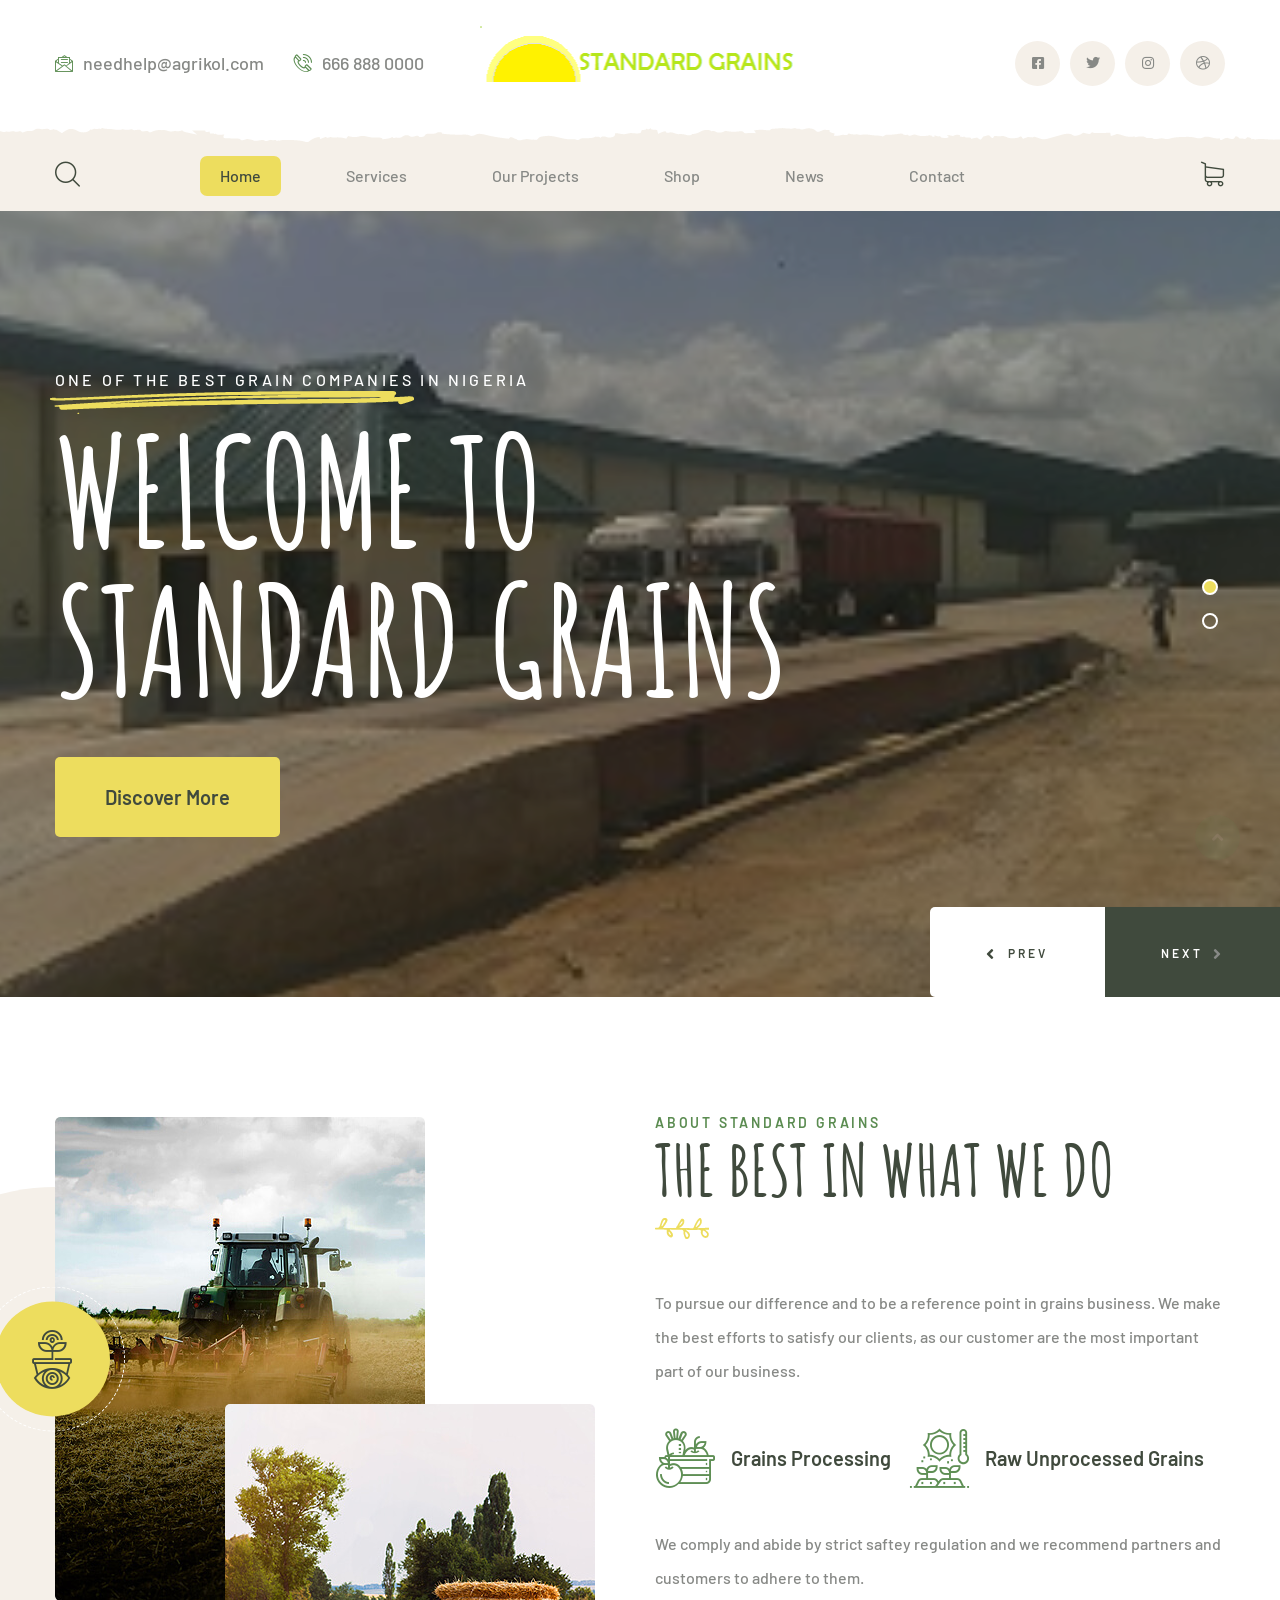
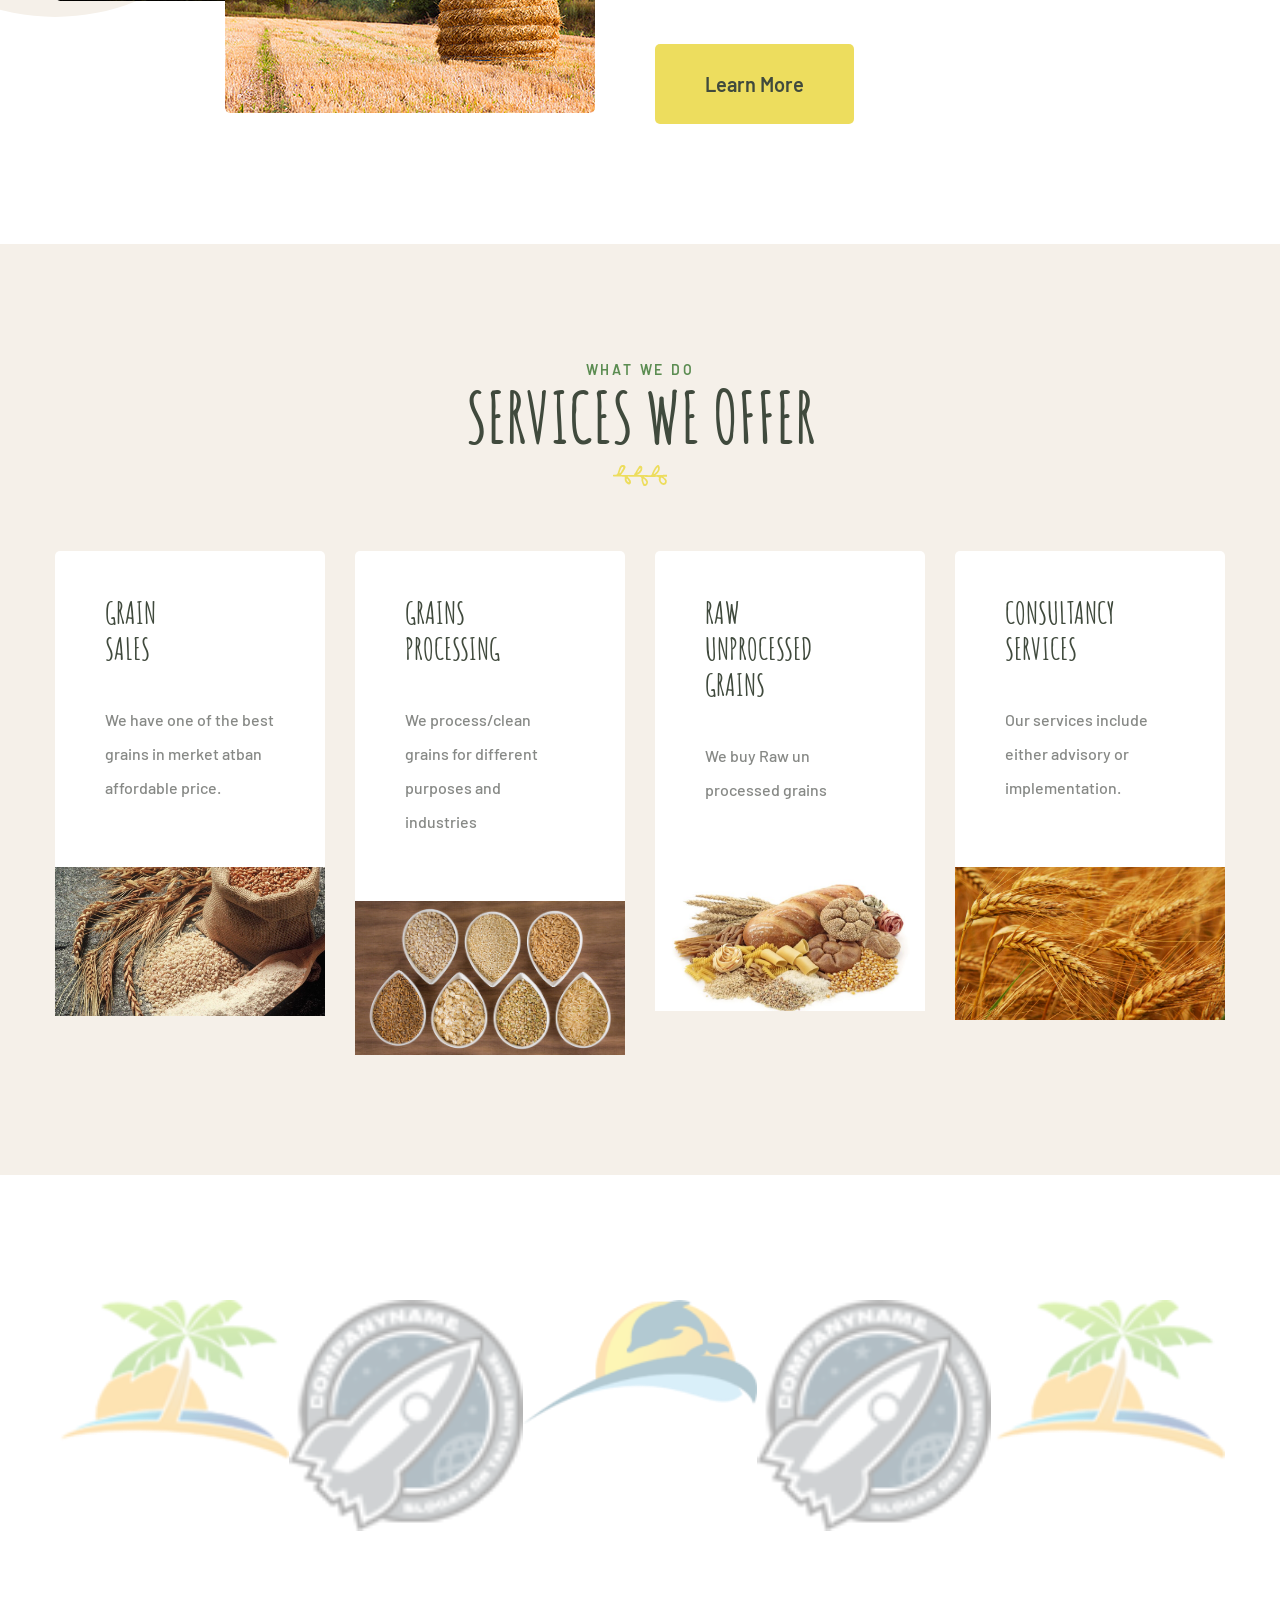
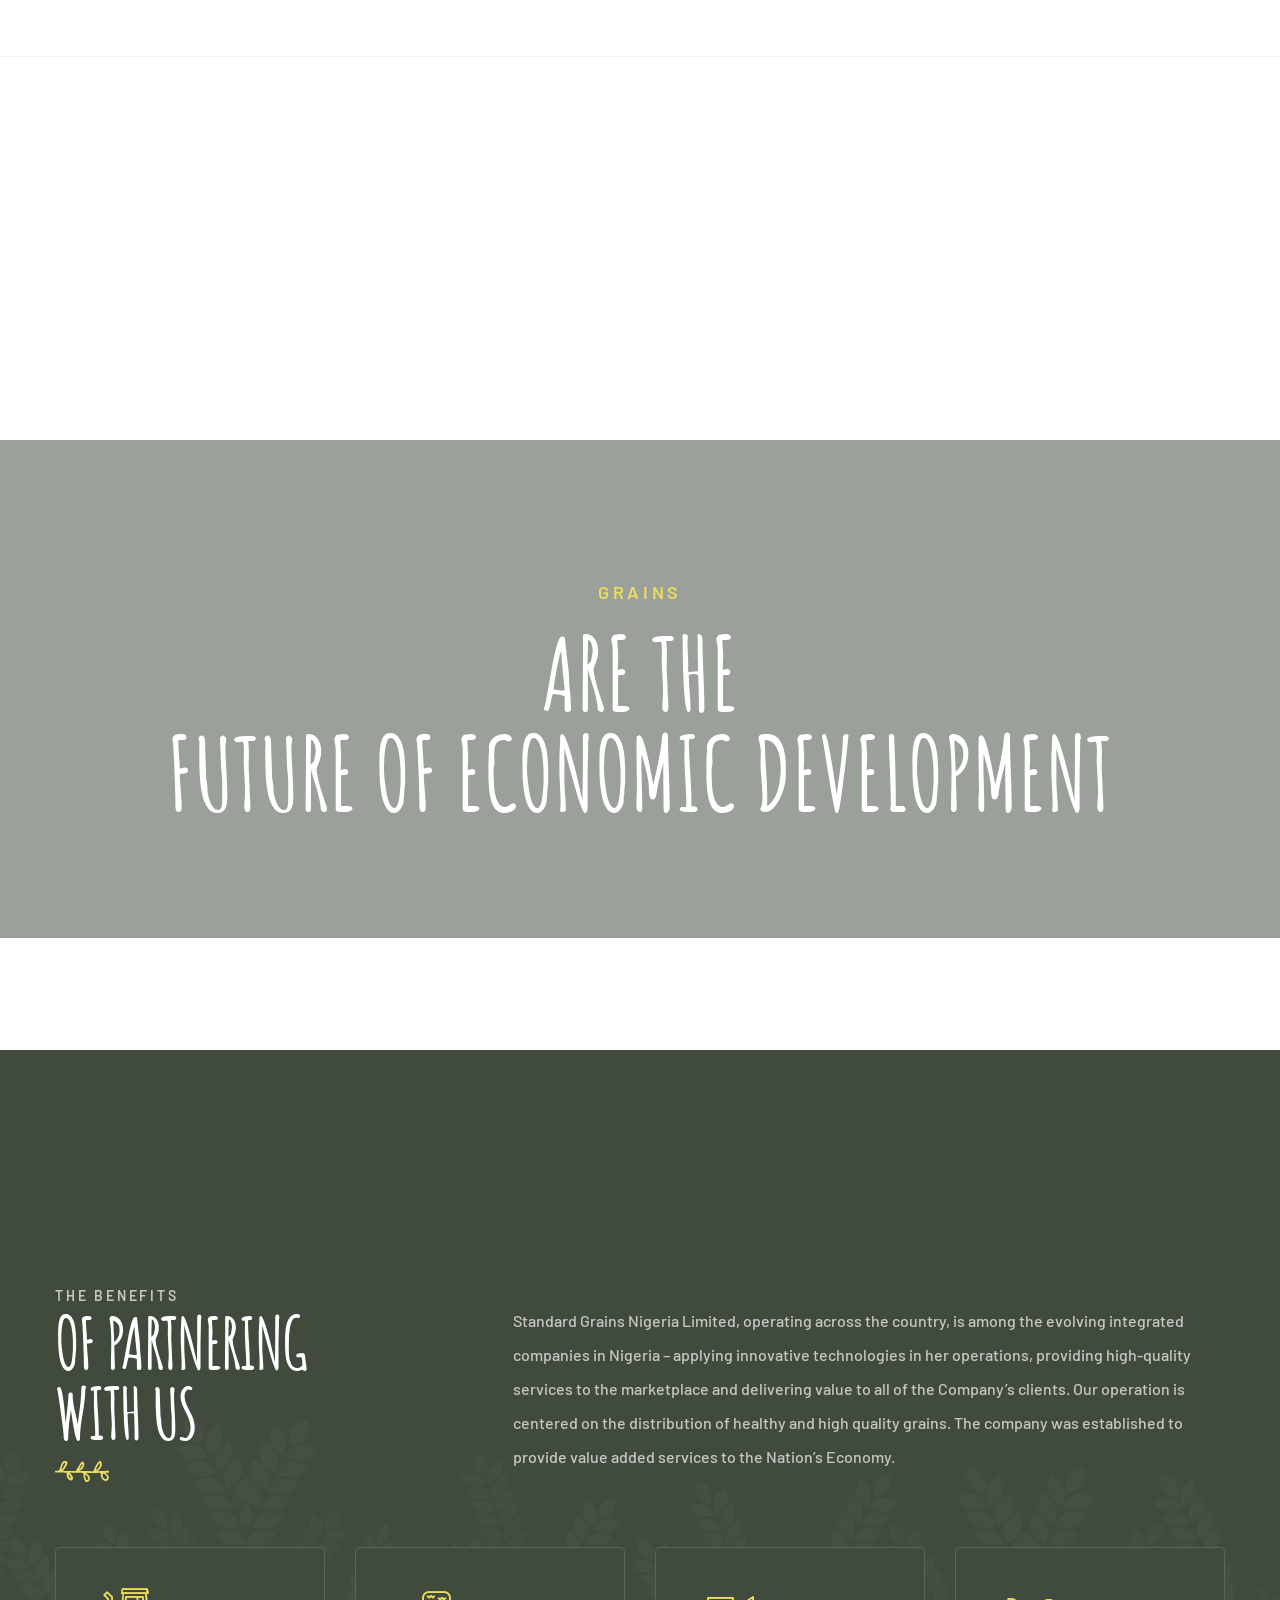
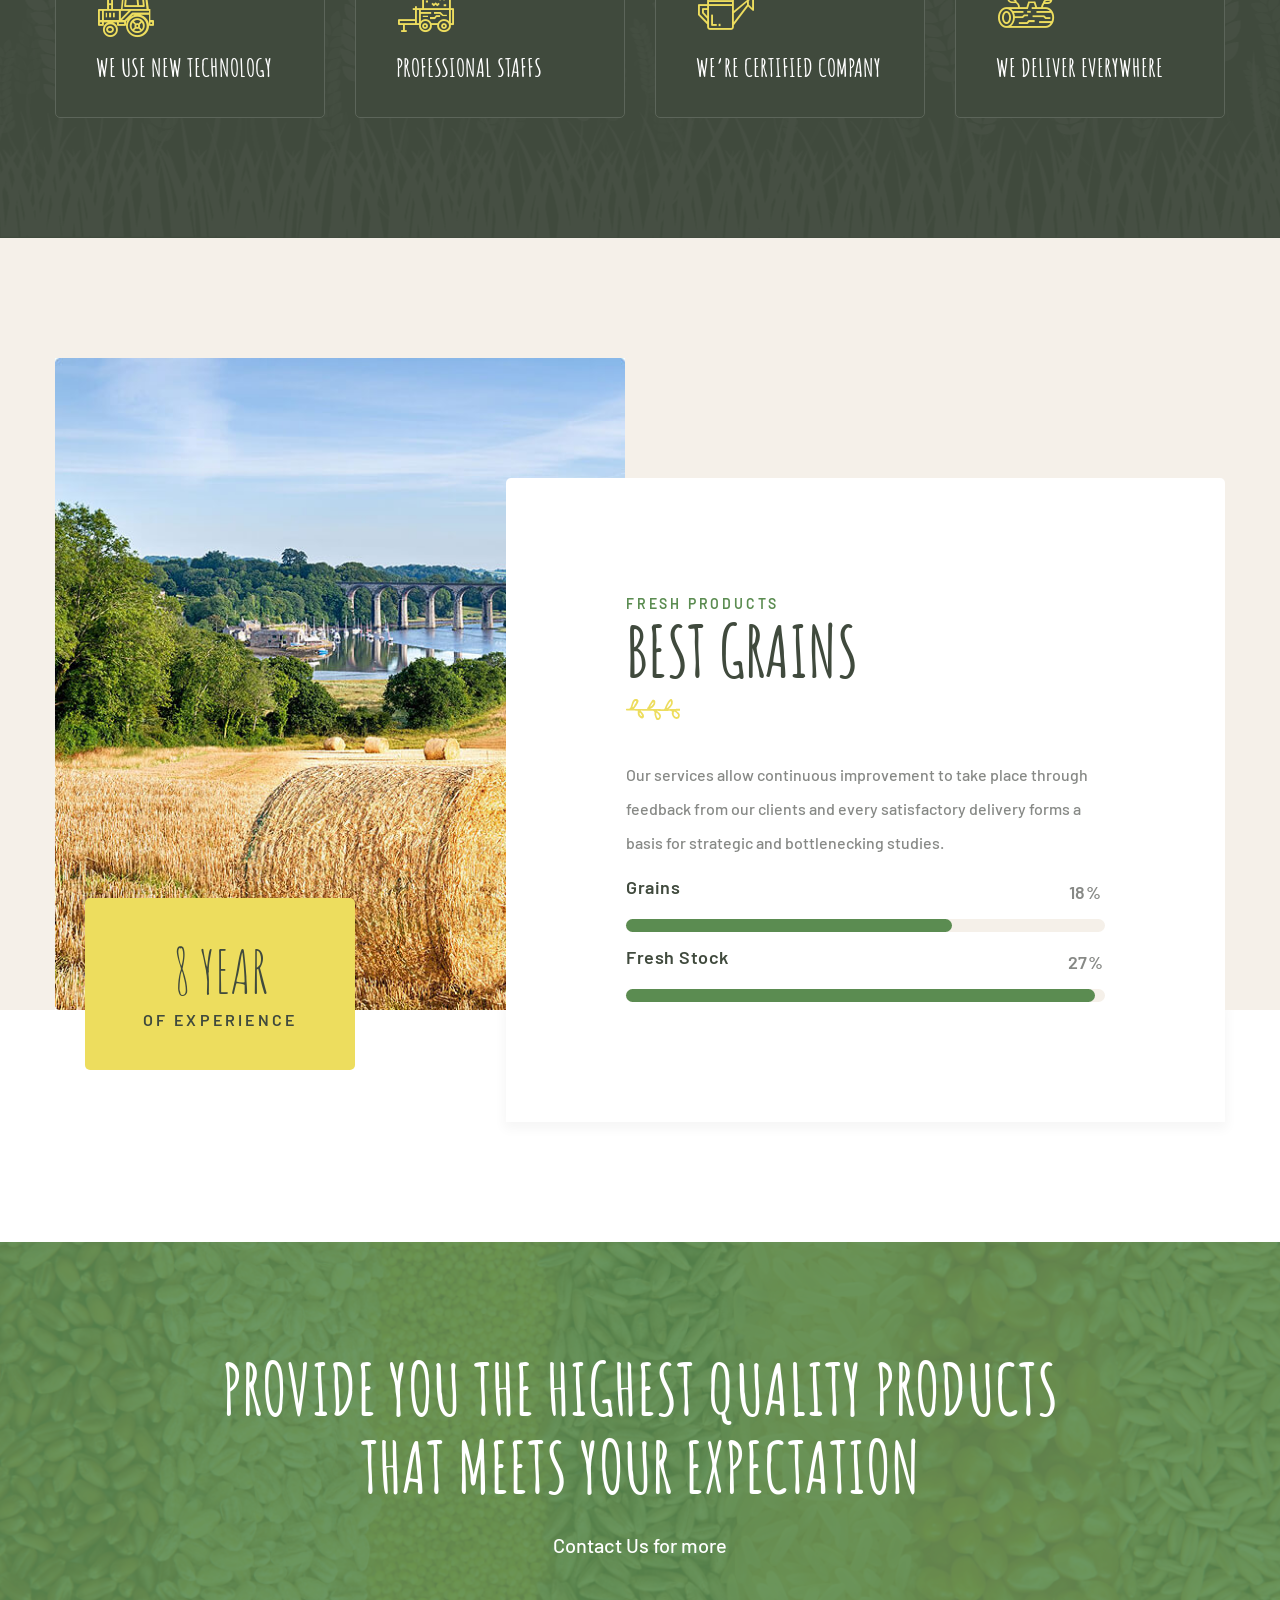
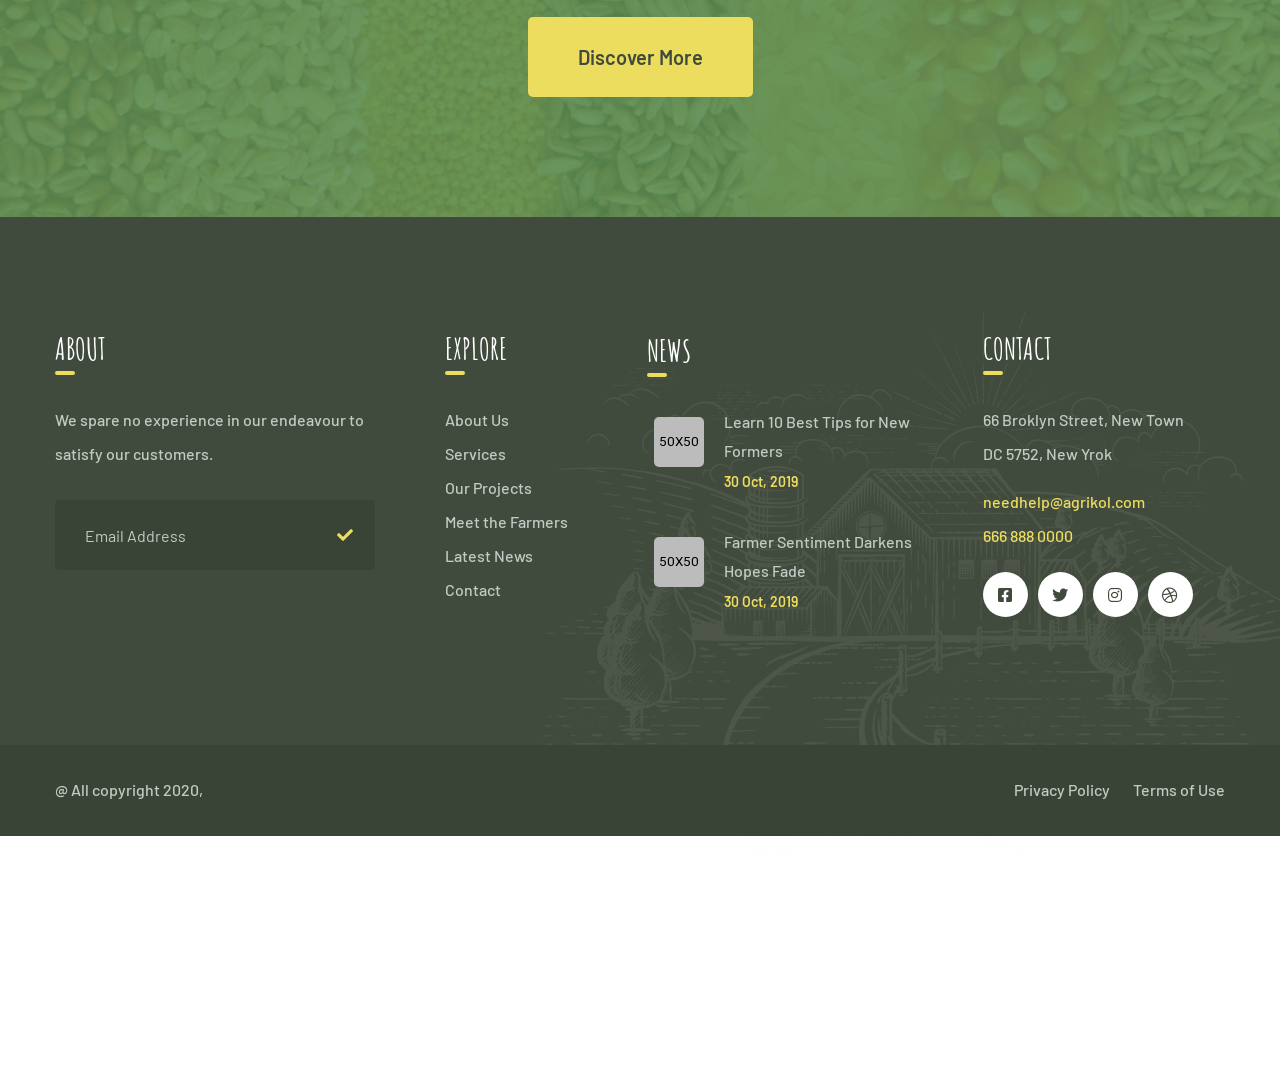
==== commit 220816e2: "new" ====
--- a/index.html
+++ b/index.html
@@ -872,7 +872,7 @@
         <div class="site-footer_bottom">
             <div class="container">
                 <div class="site-footer_bottom_copyright">
-                    <p>@ All copyright 2020, <a href="#">Layerdrops.com</a></p>
+                    <p>@ All copyright 2020, <a href="#"></a></p>
                 </div>
                 <div class="site-footer_bottom_menu">
                     <ul class="list-unstyled">
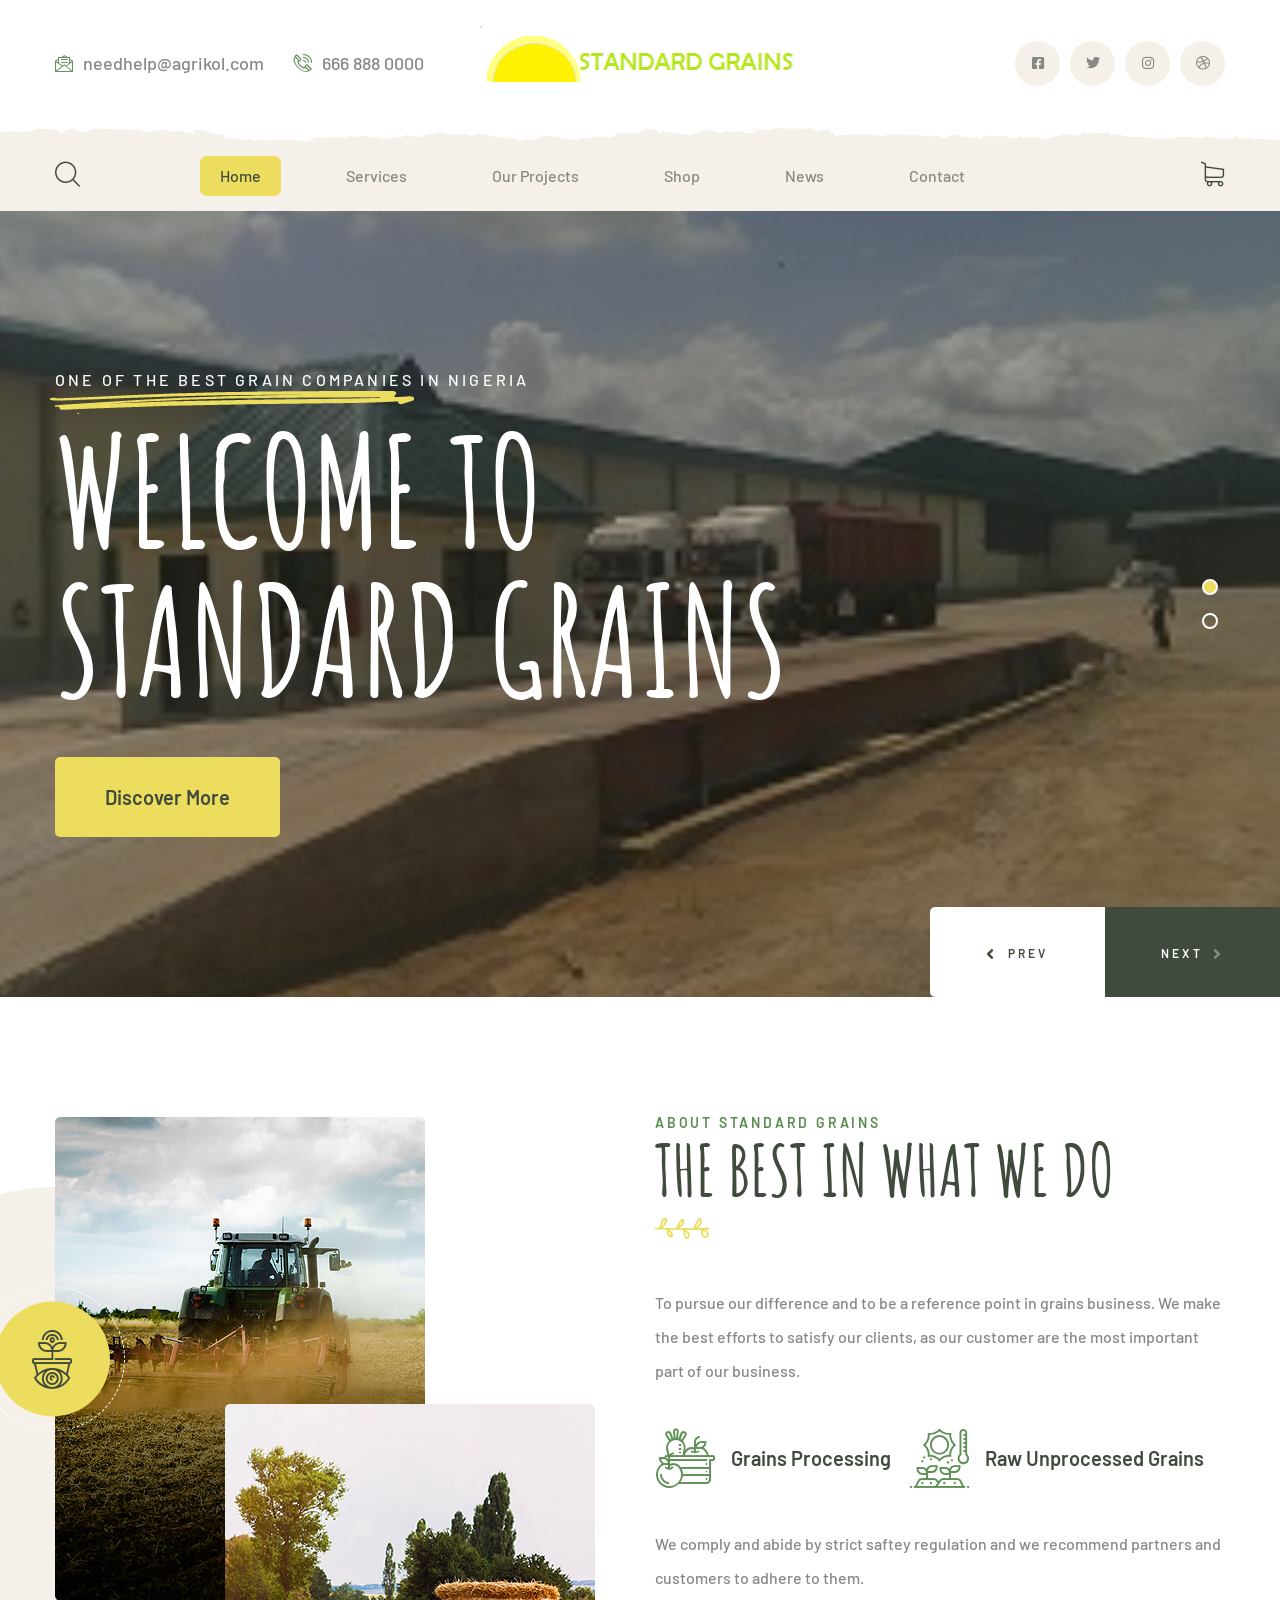
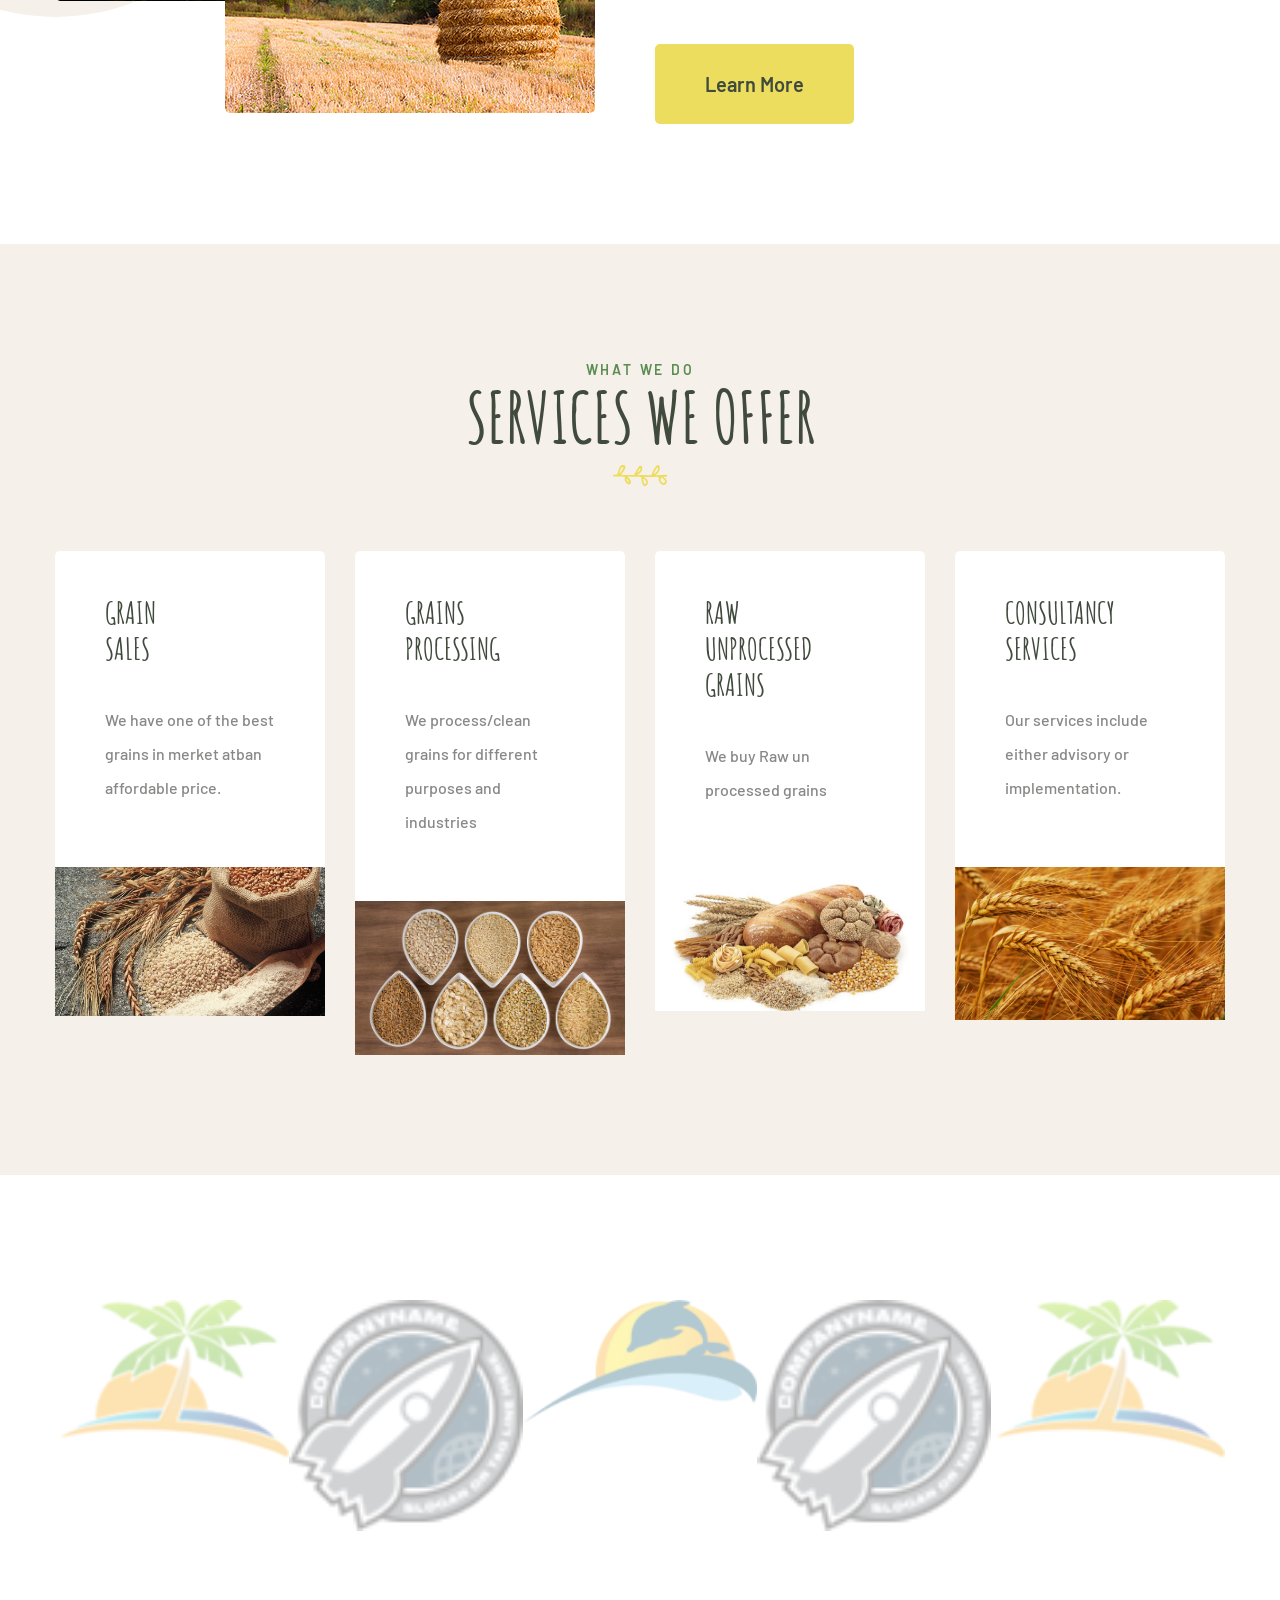
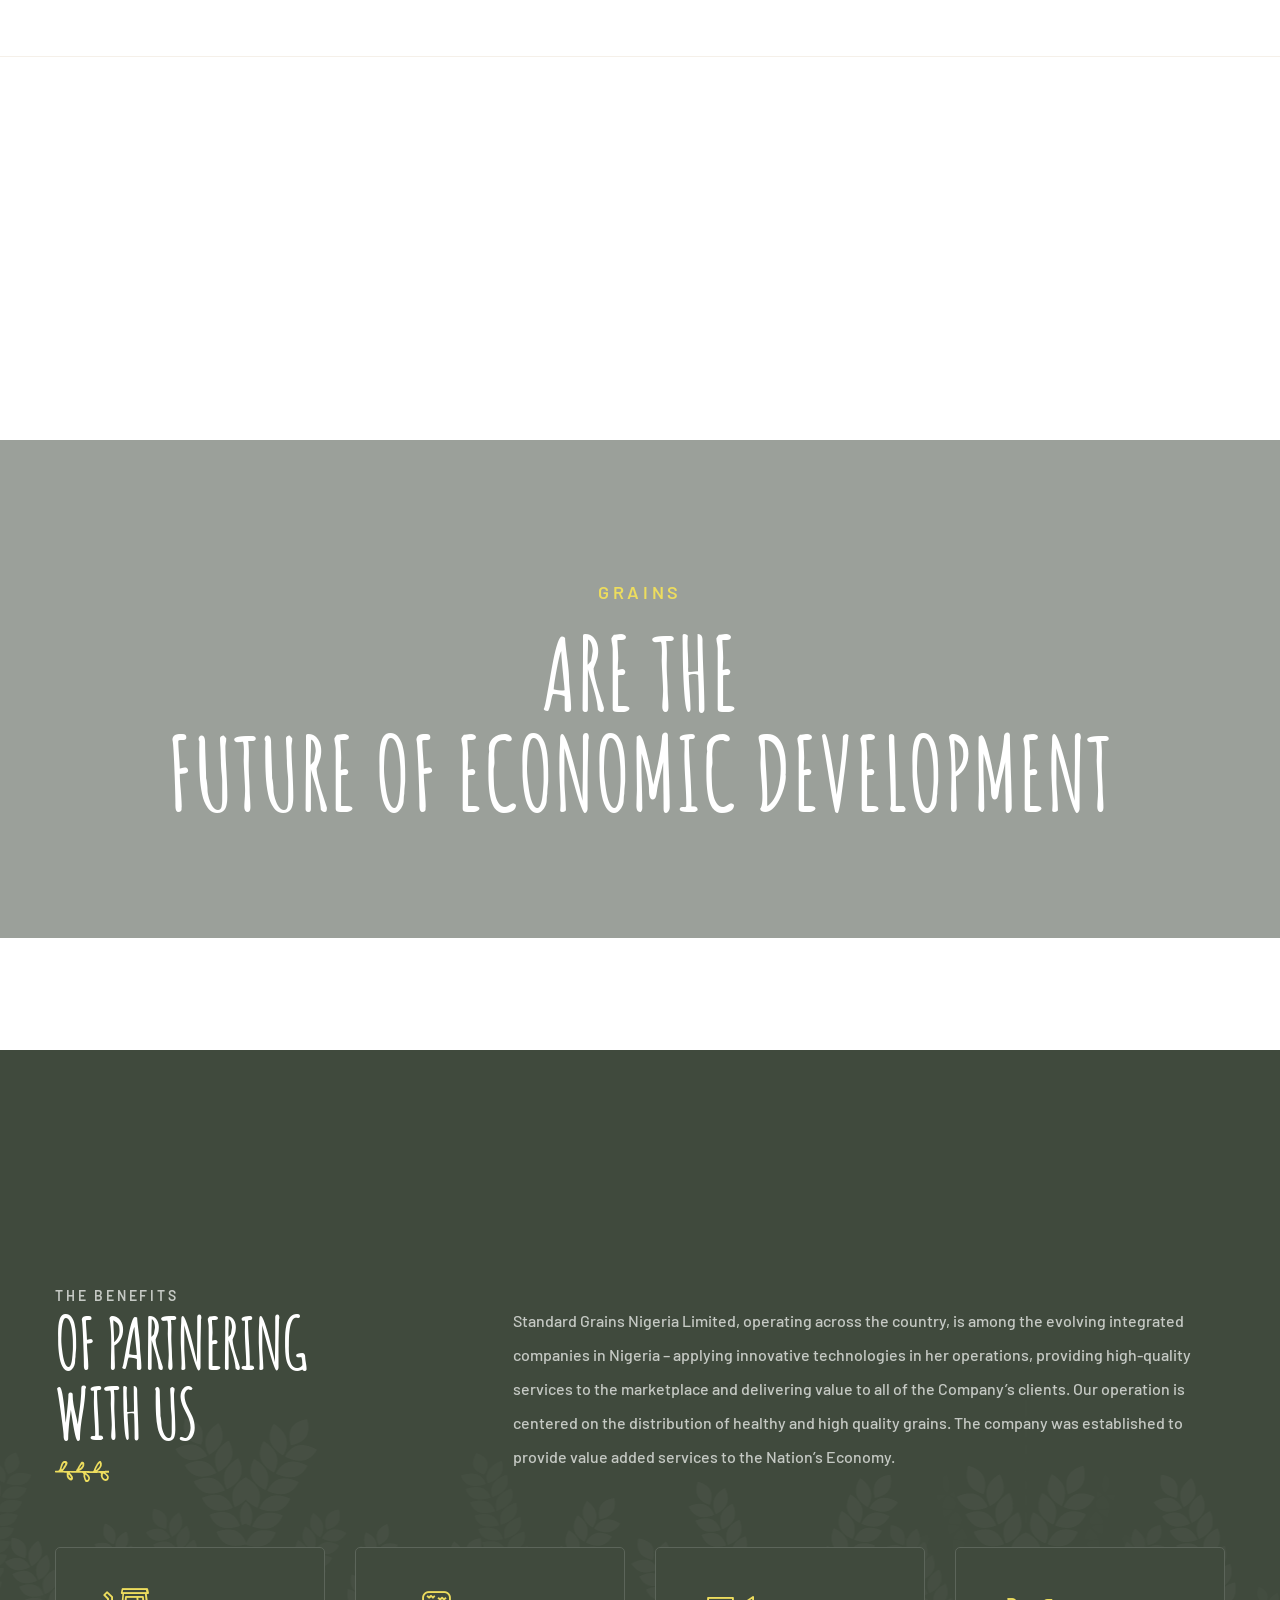
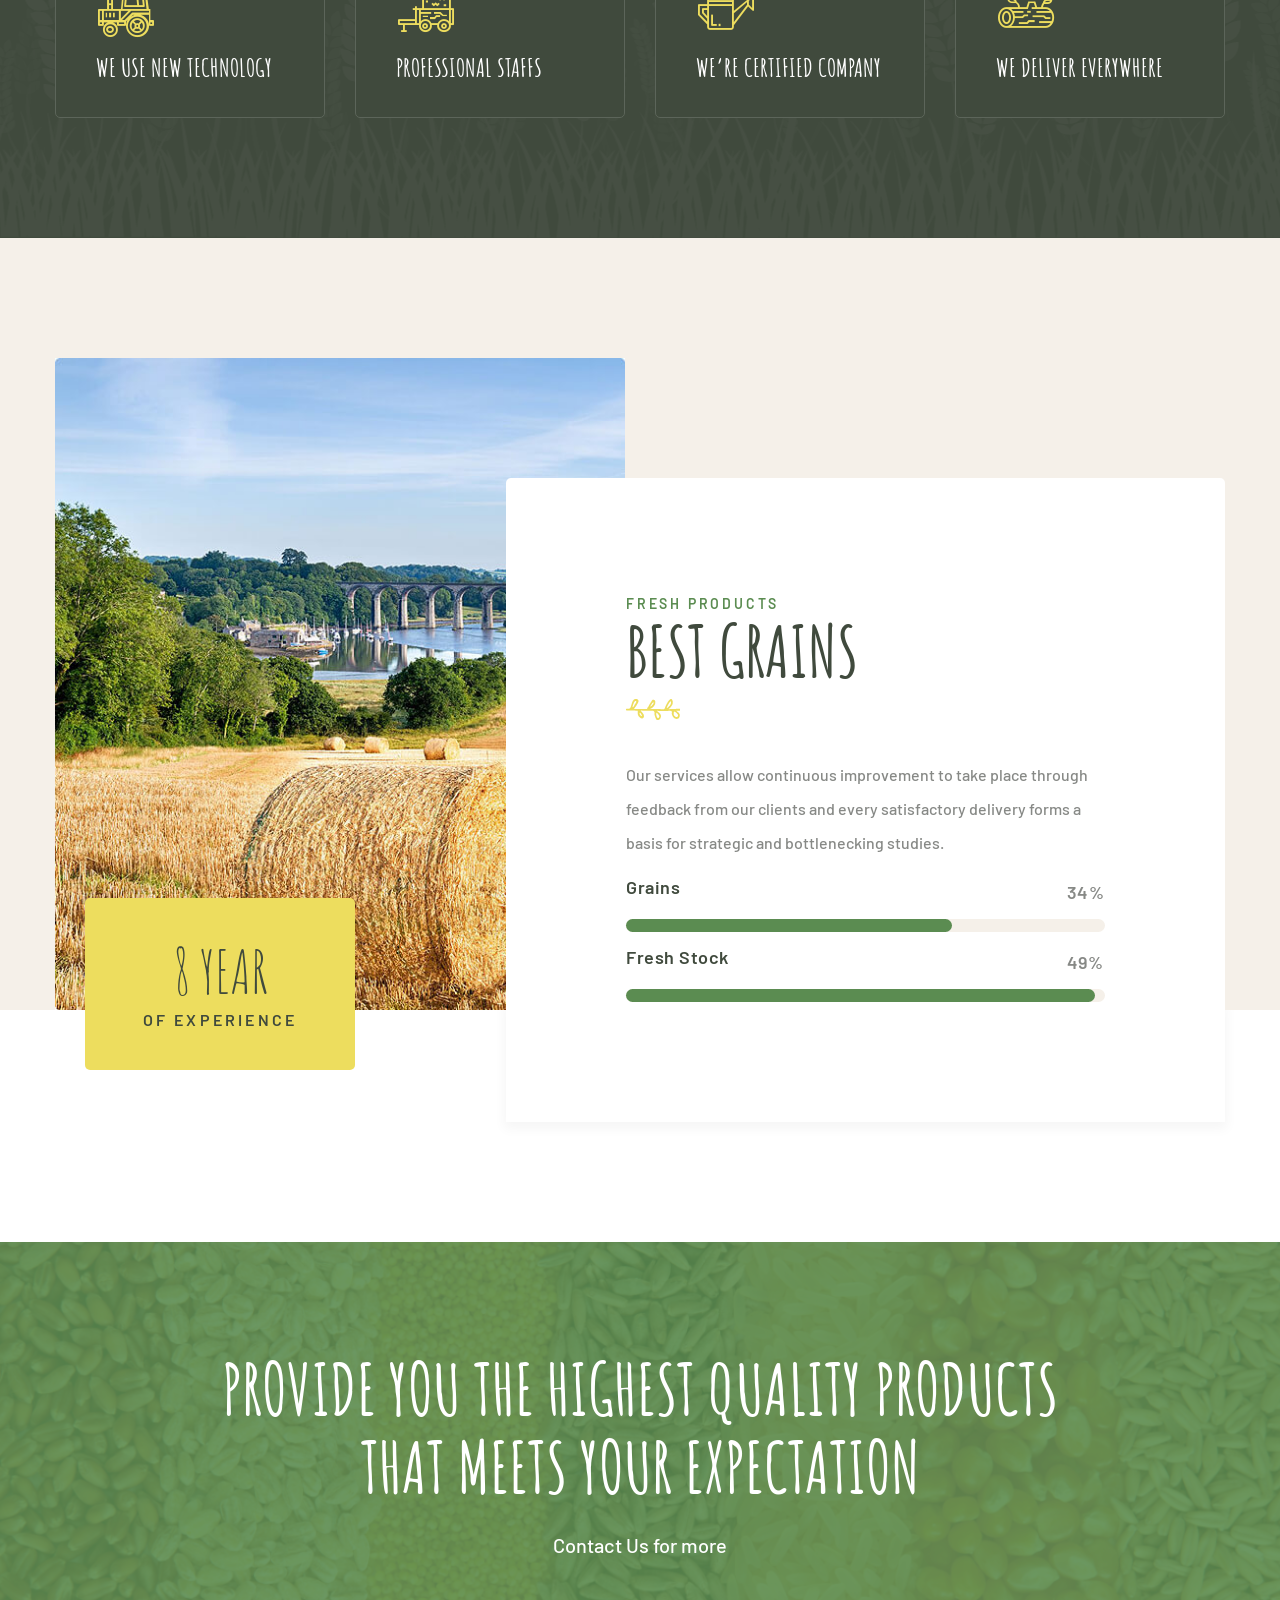
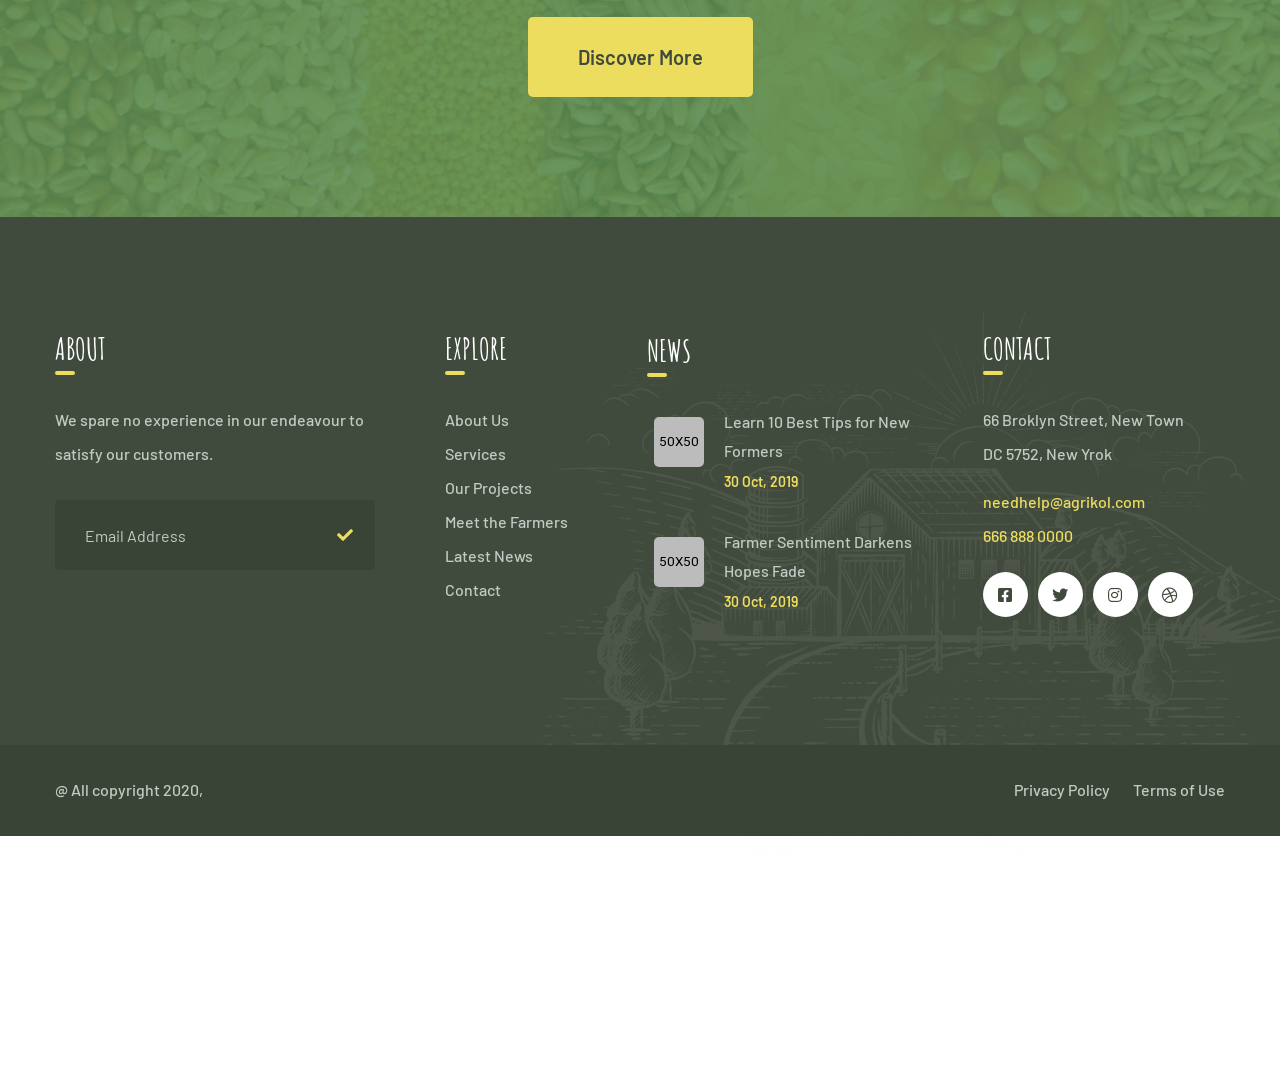
==== commit 0d7c0b8b: "ok" ====
--- a/index.html
+++ b/index.html
@@ -911,7 +911,7 @@
 
             <div class="side-menu__content">
                 <p><a href="mailto:needhelp@tripo.com">needhelp@agricol.com</a> <br> <a href="tel:888-999-0000">888 999
-                        0000</a></p>
+                        666</a></p>
                 <div class="side-menu__social">
                     <a href="#"><i class="fab fa-facebook-square"></i></a>
                     <a href="#"><i class="fab fa-twitter"></i></a>
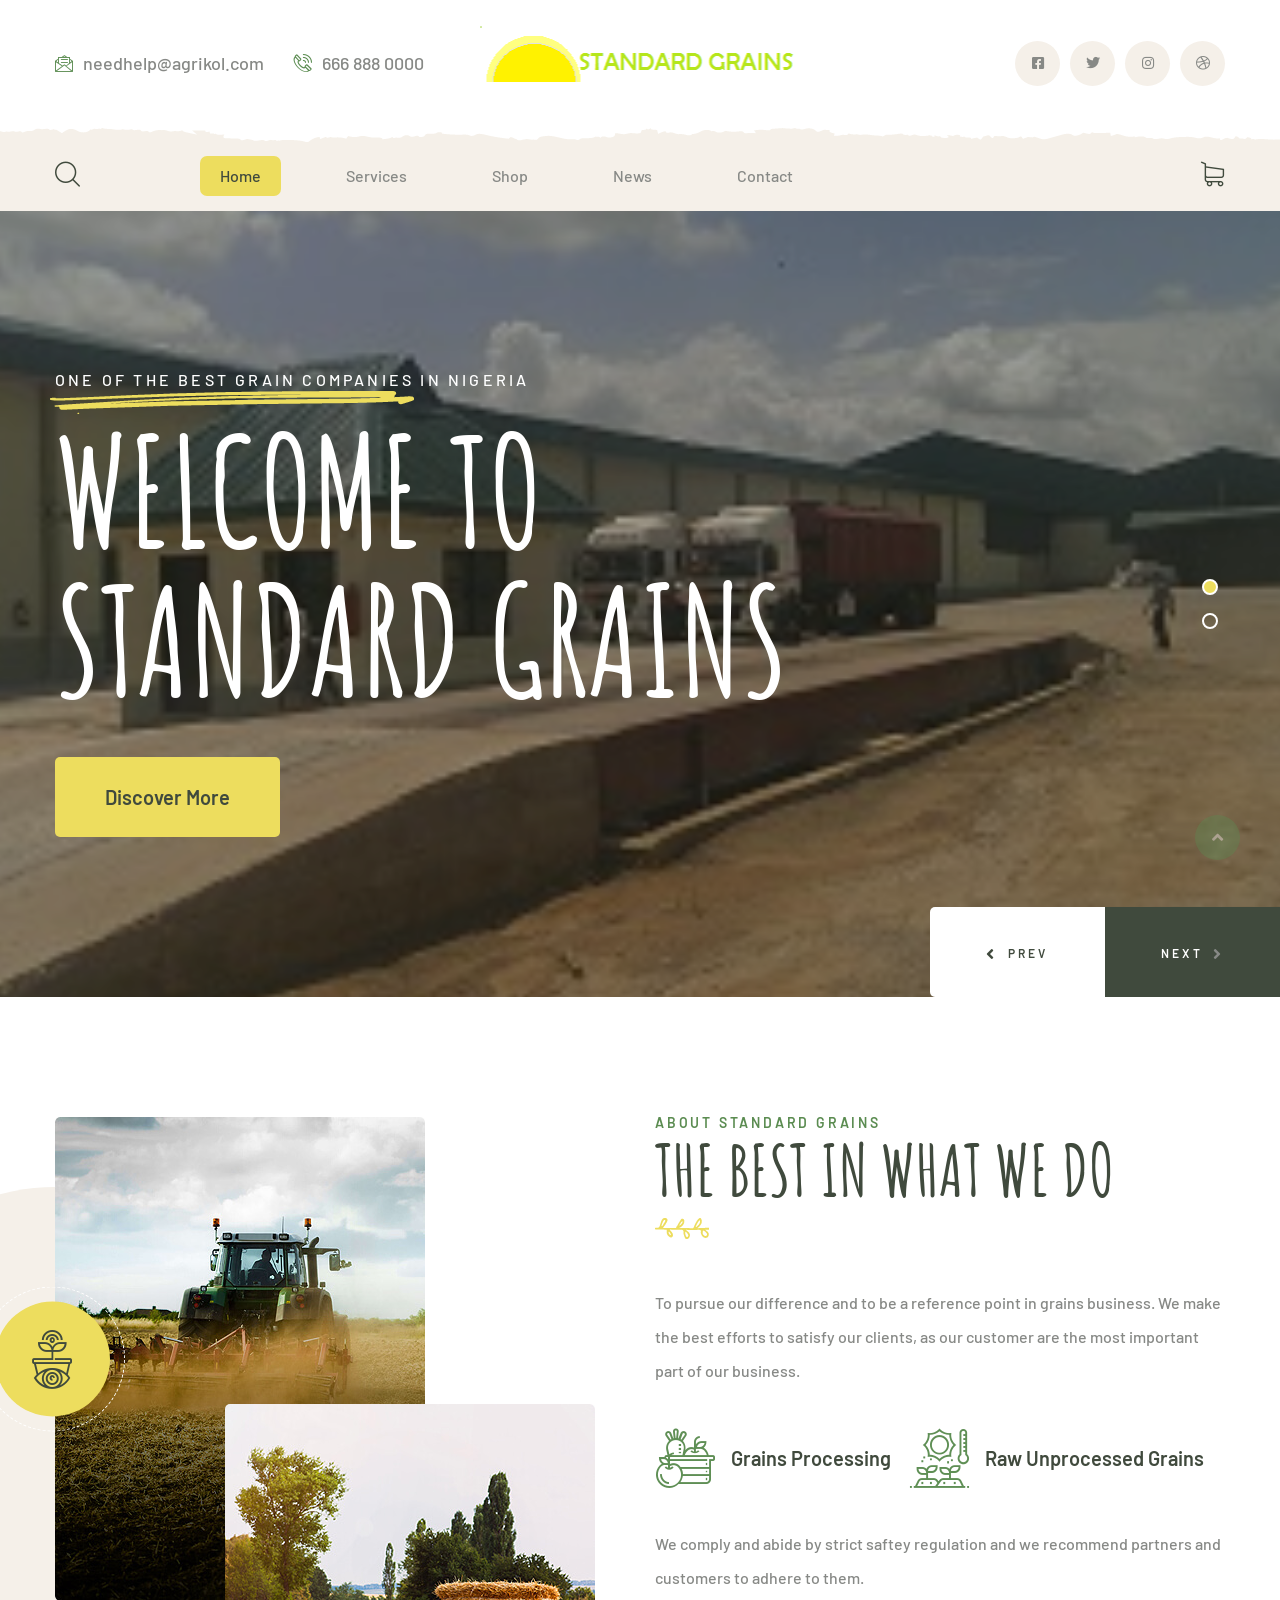
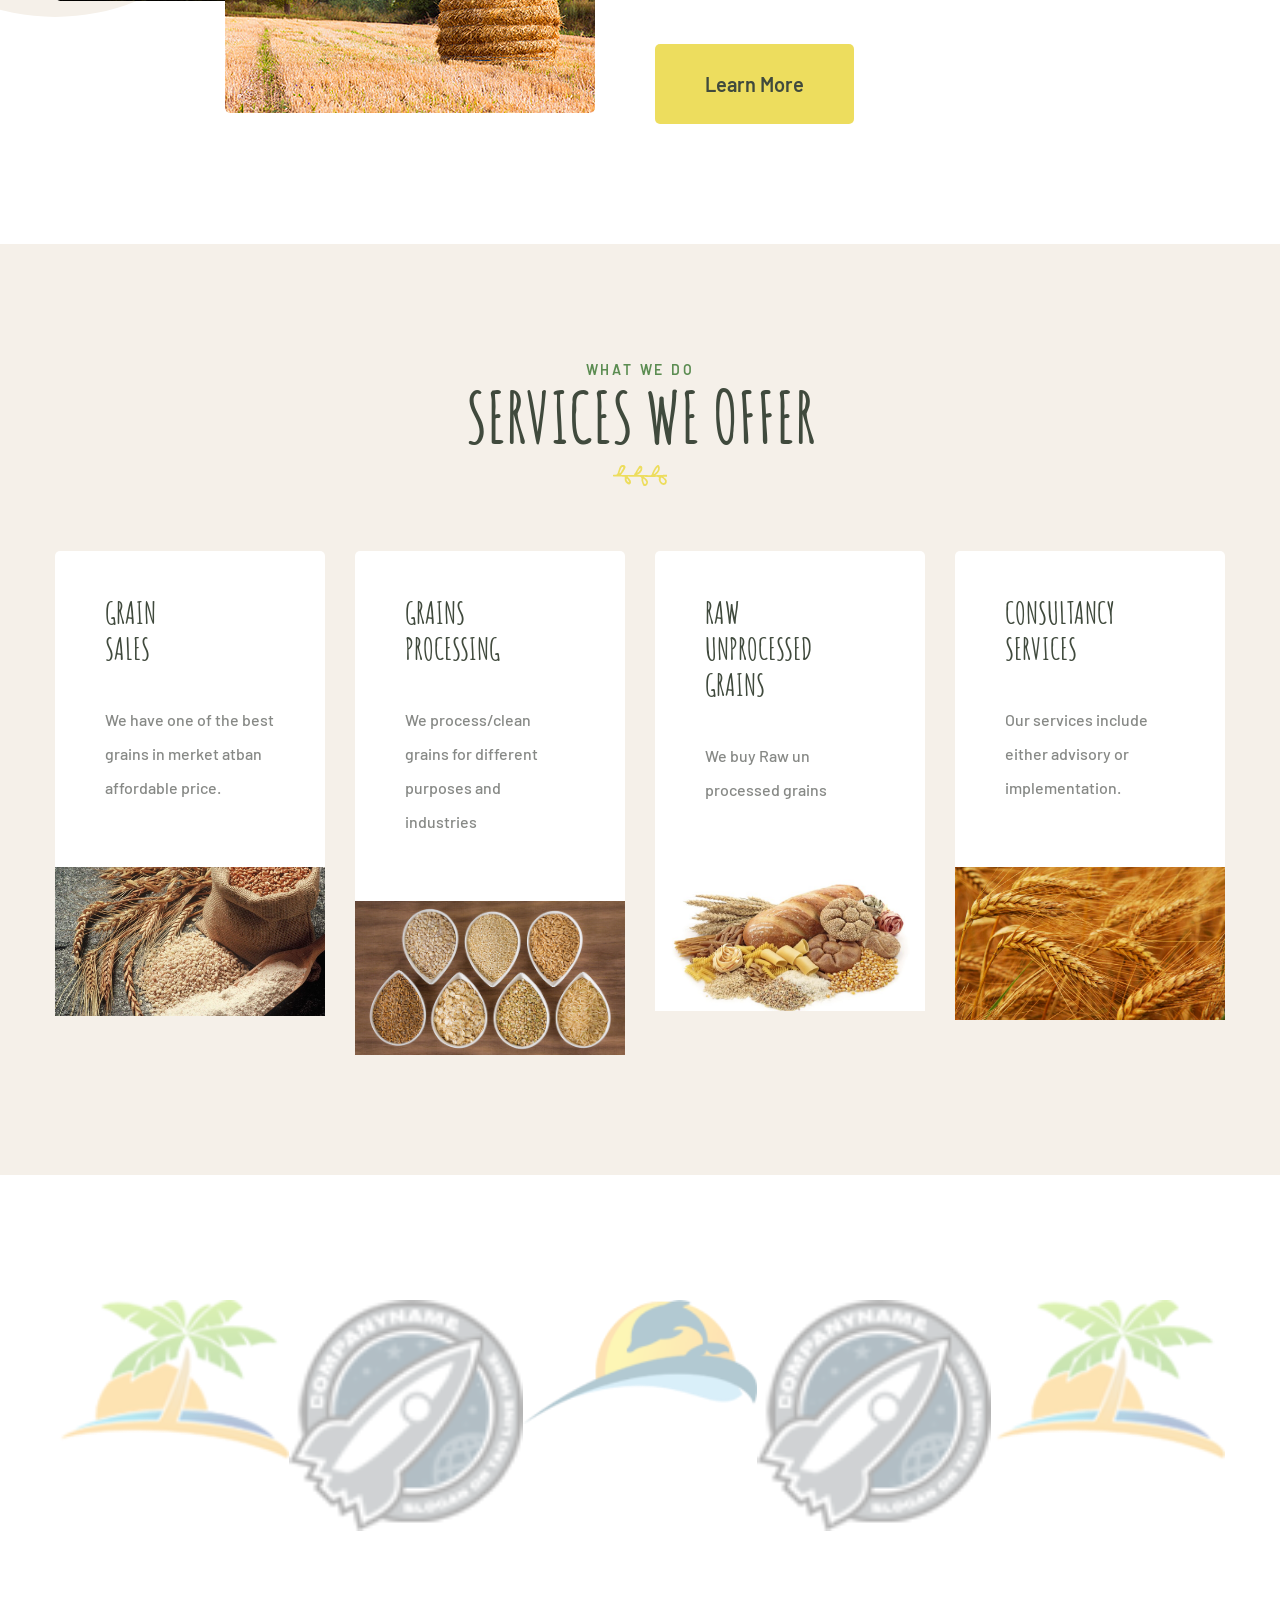
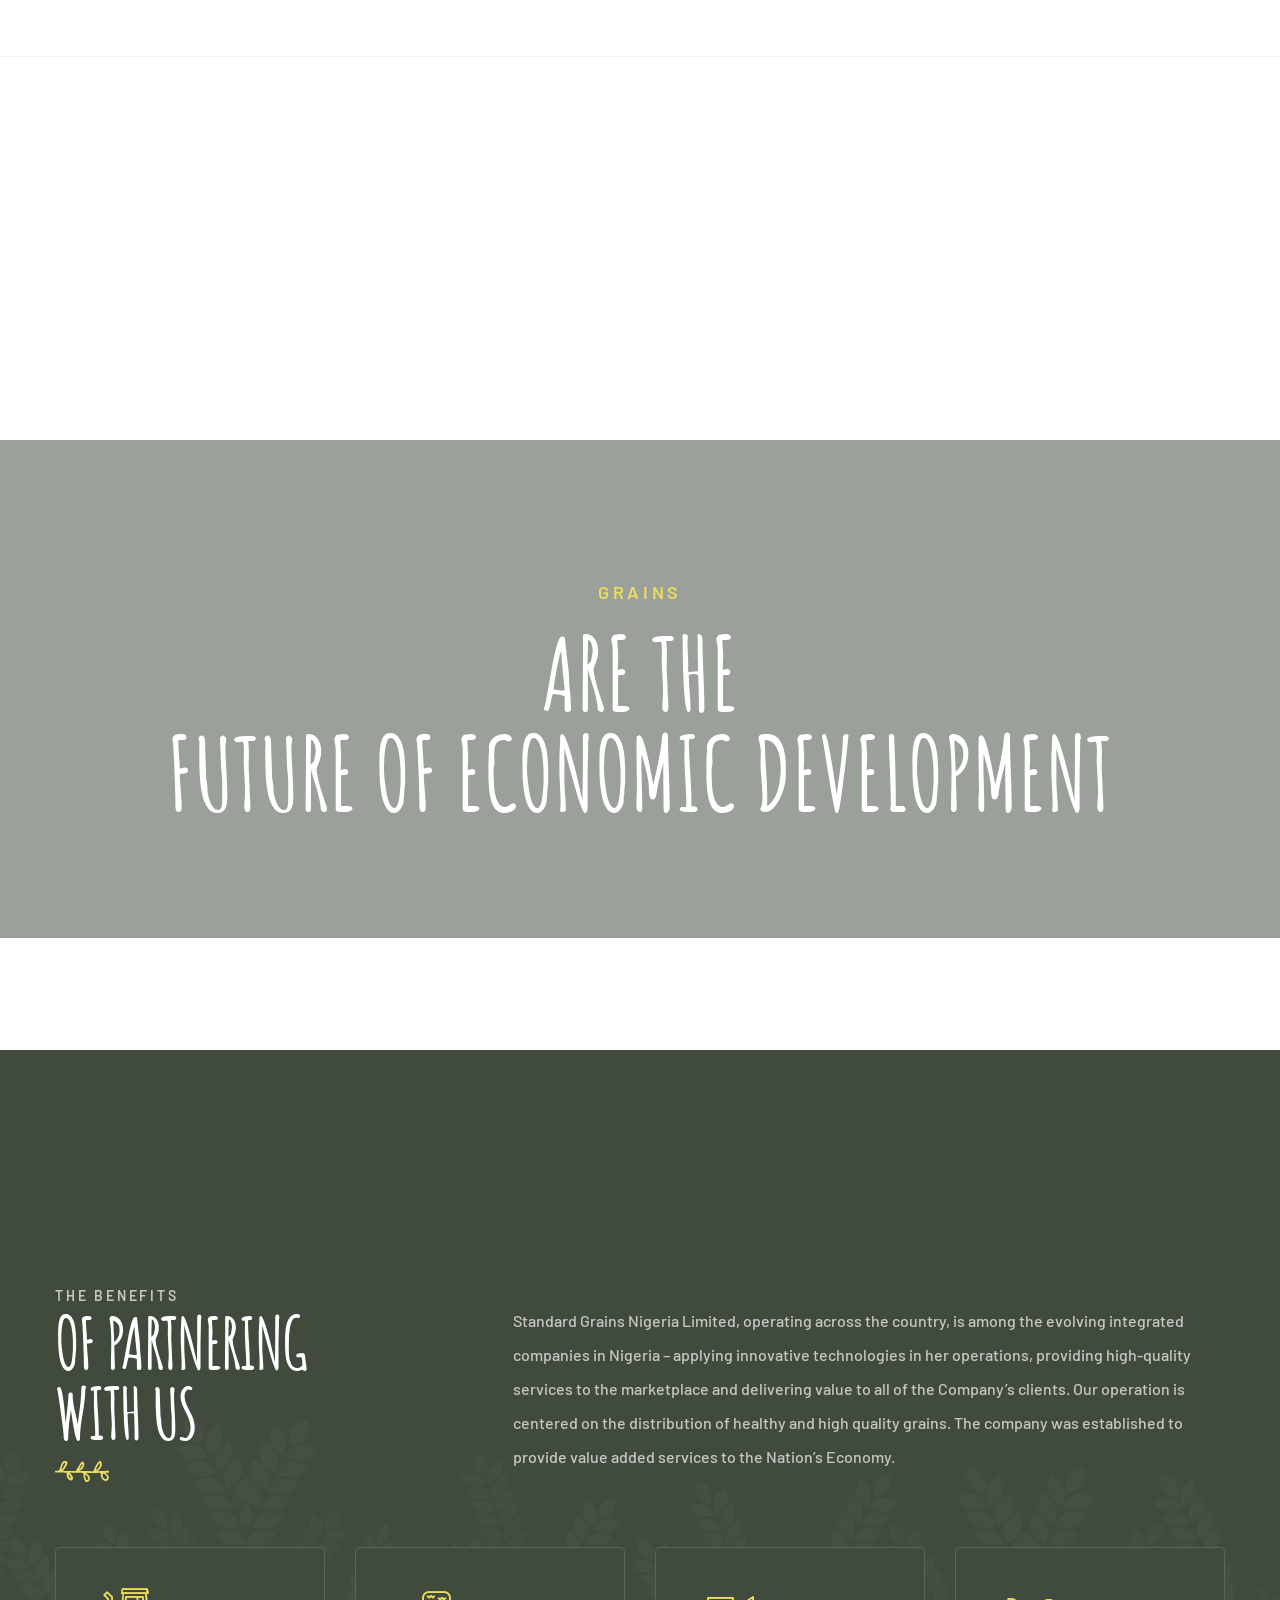
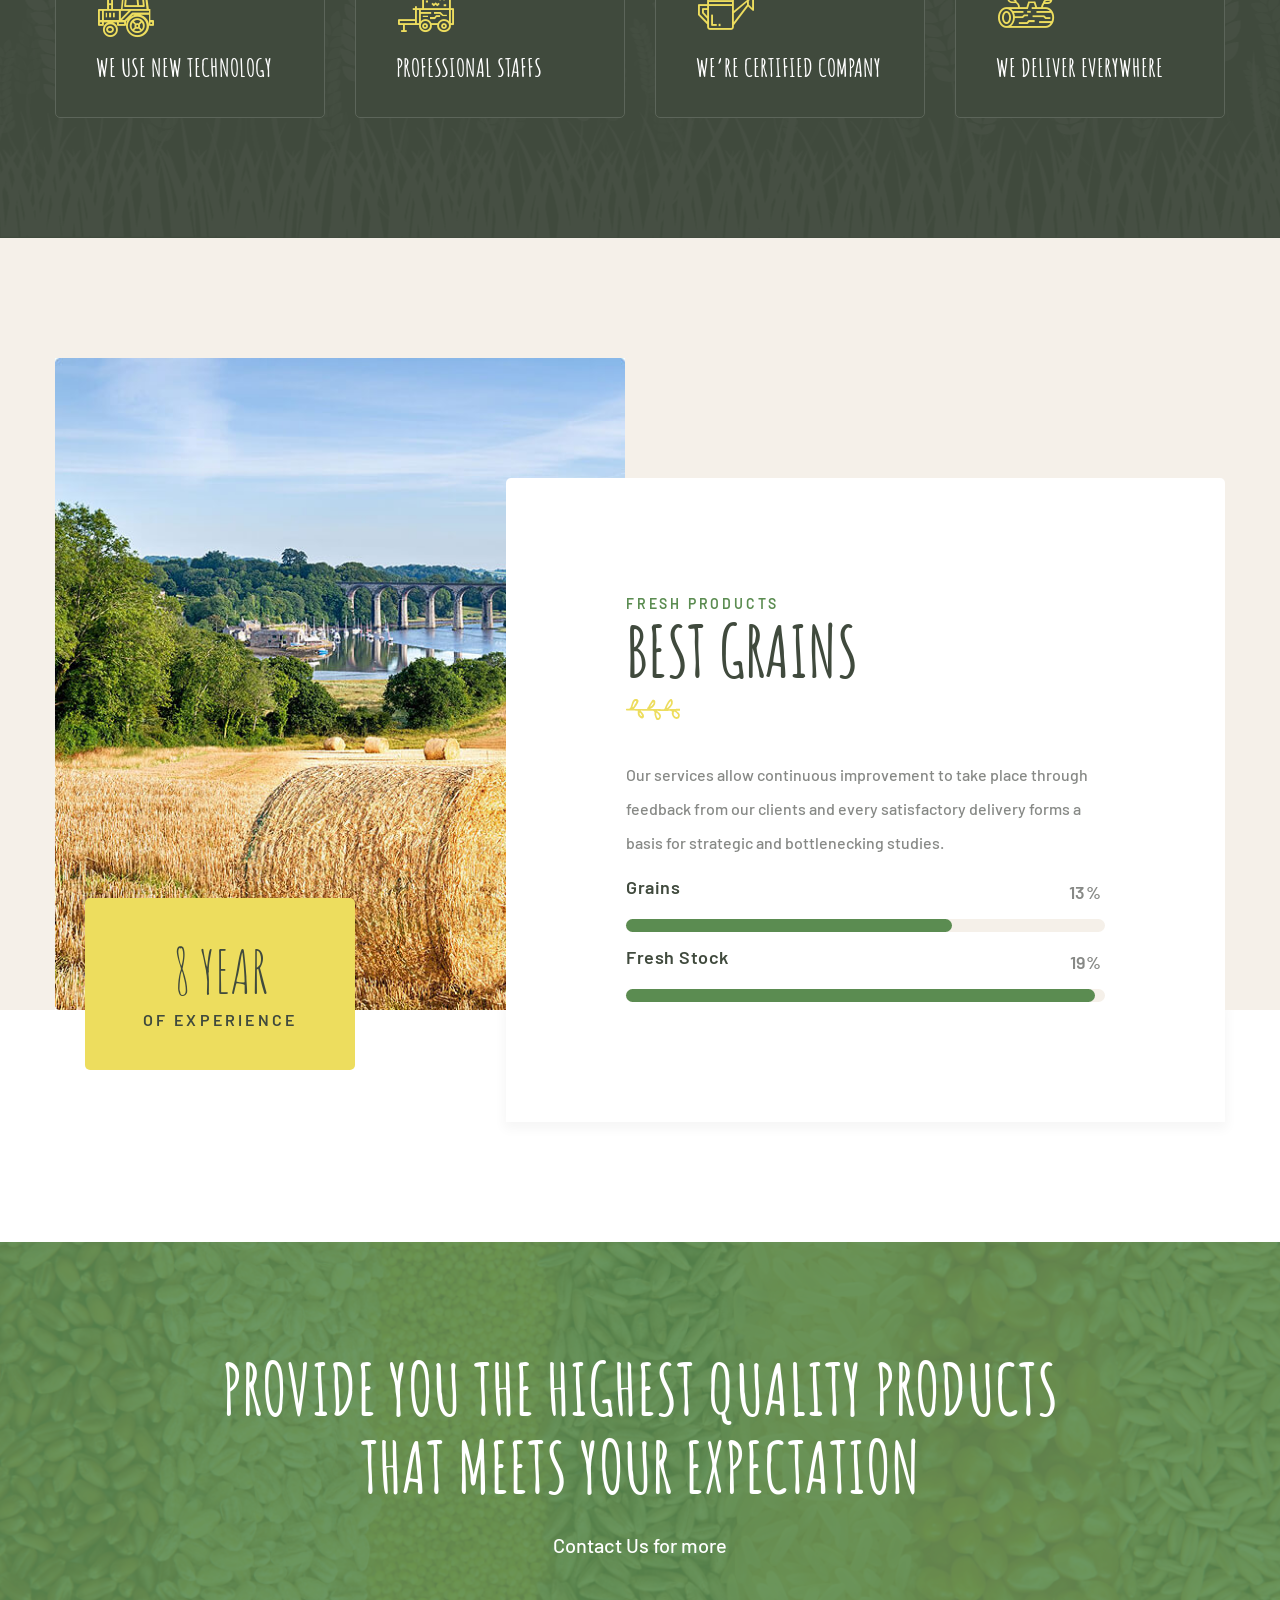
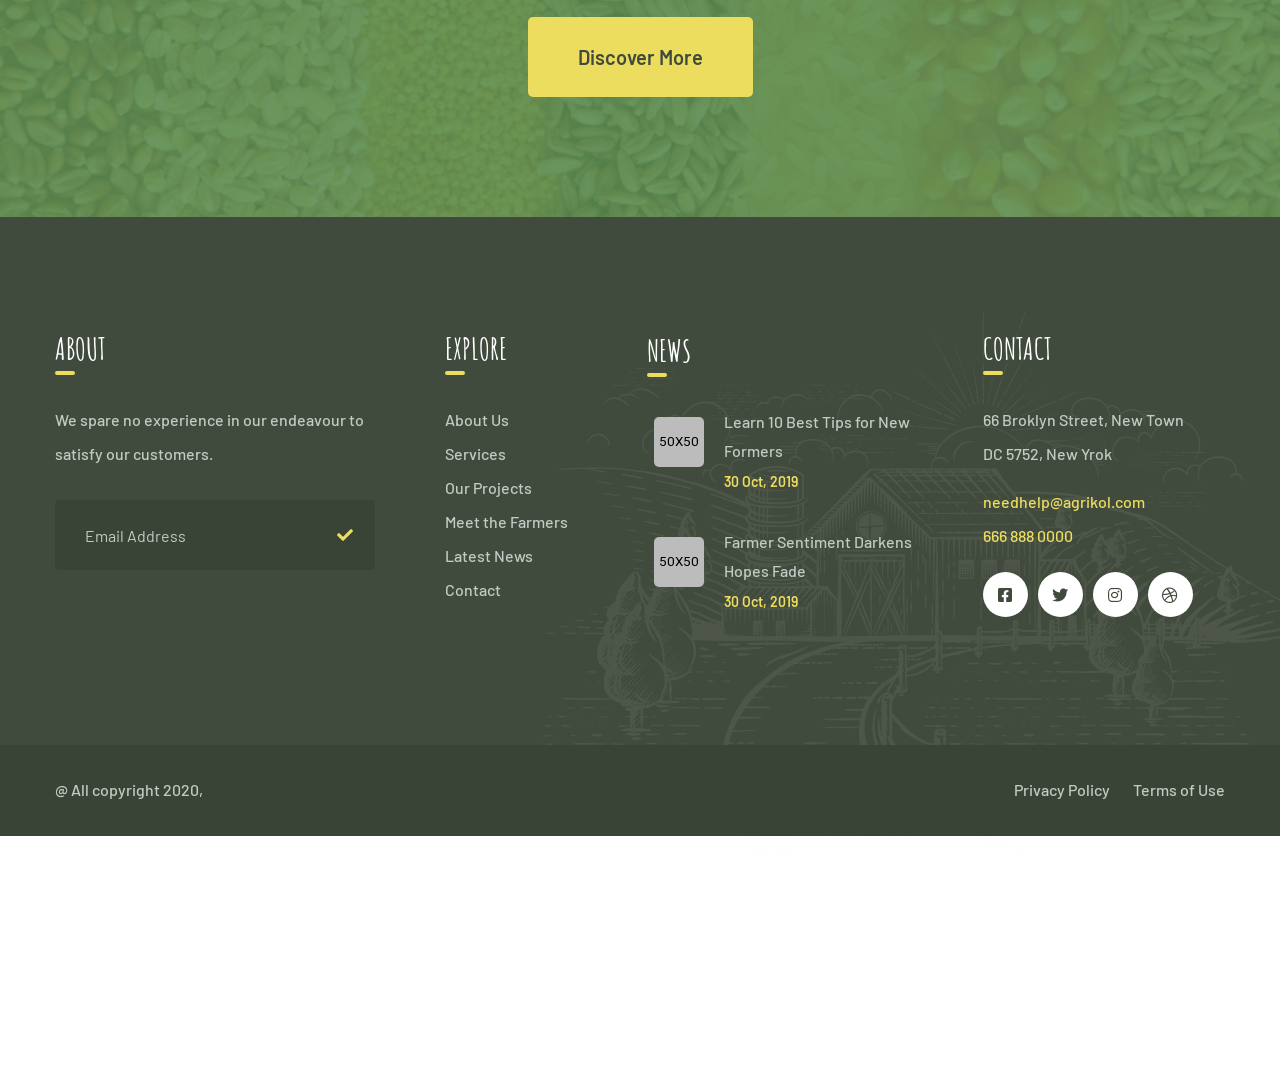
==== commit 9cc1779c: "contact" ====
--- a/index.html
+++ b/index.html
@@ -111,12 +111,6 @@
                                         <li><a href="service-detail.html">Services Detail</a></li>
                                     </ul>/.sub-menu -->
                                 </li>
-                                <li class="dropdown">
-                                    <a href="projects.html">Our Projects</a>
-                                    <!-- <ul>
-                                        <li><a href="projects.html">Projects</a></li>
-                                        <li><a href="projects_detail.html">Projects Detail</a></li>
-                                    </ul>/.sub-menu -->
                                 </li>
                                 <li class="dropdown">
                                     <a href="#">Shop</a>
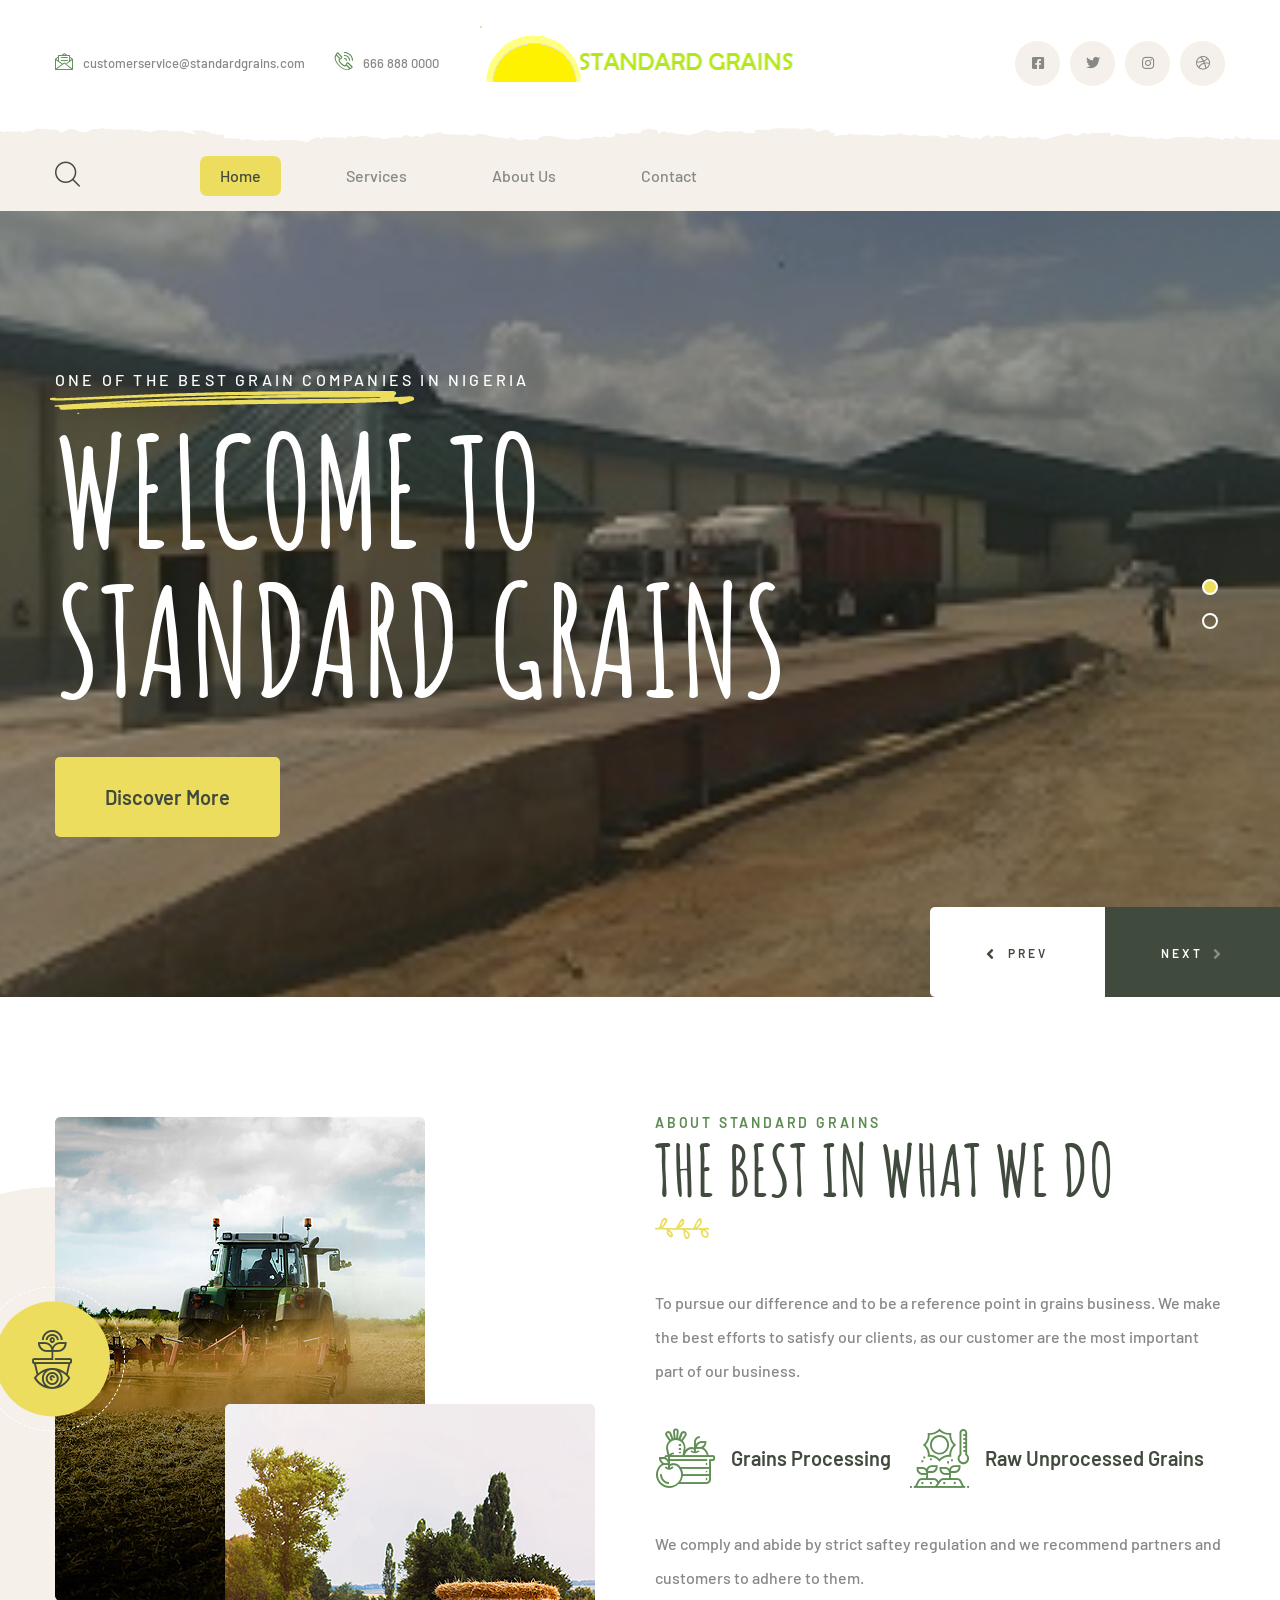
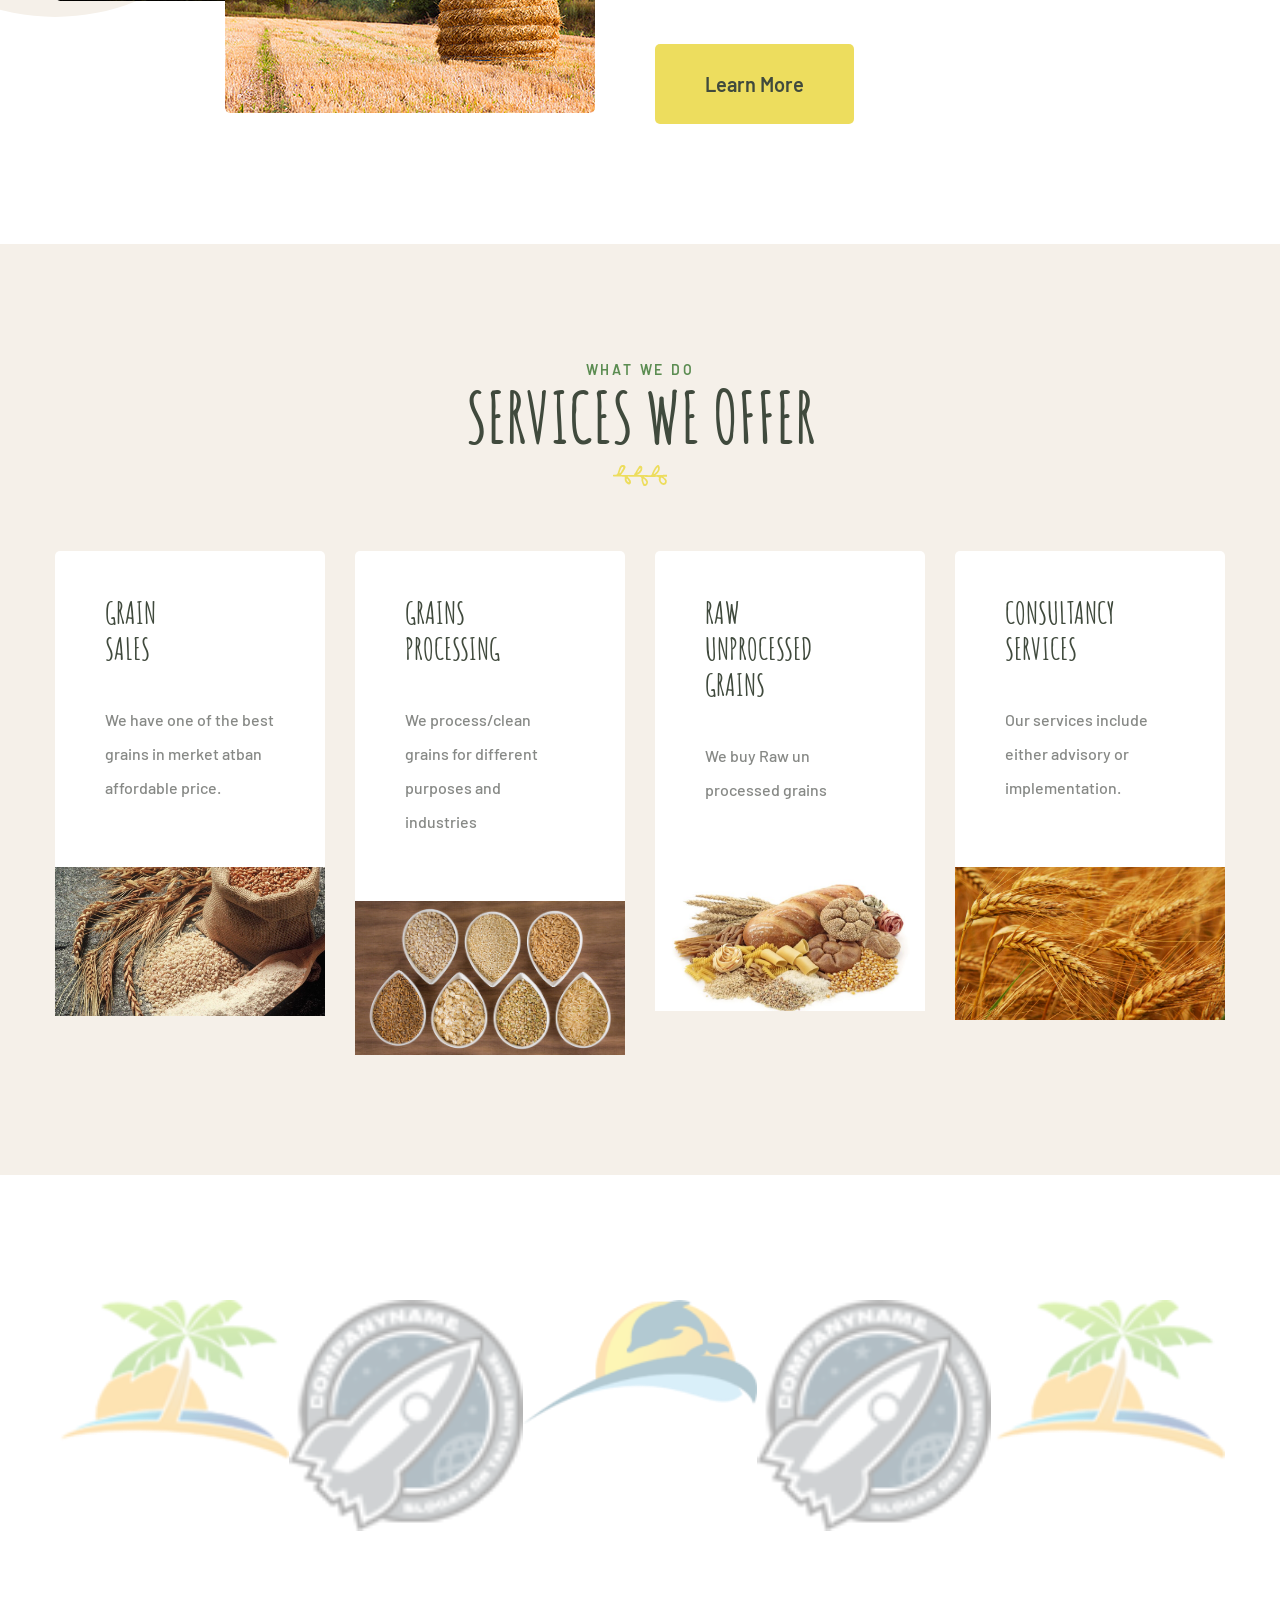
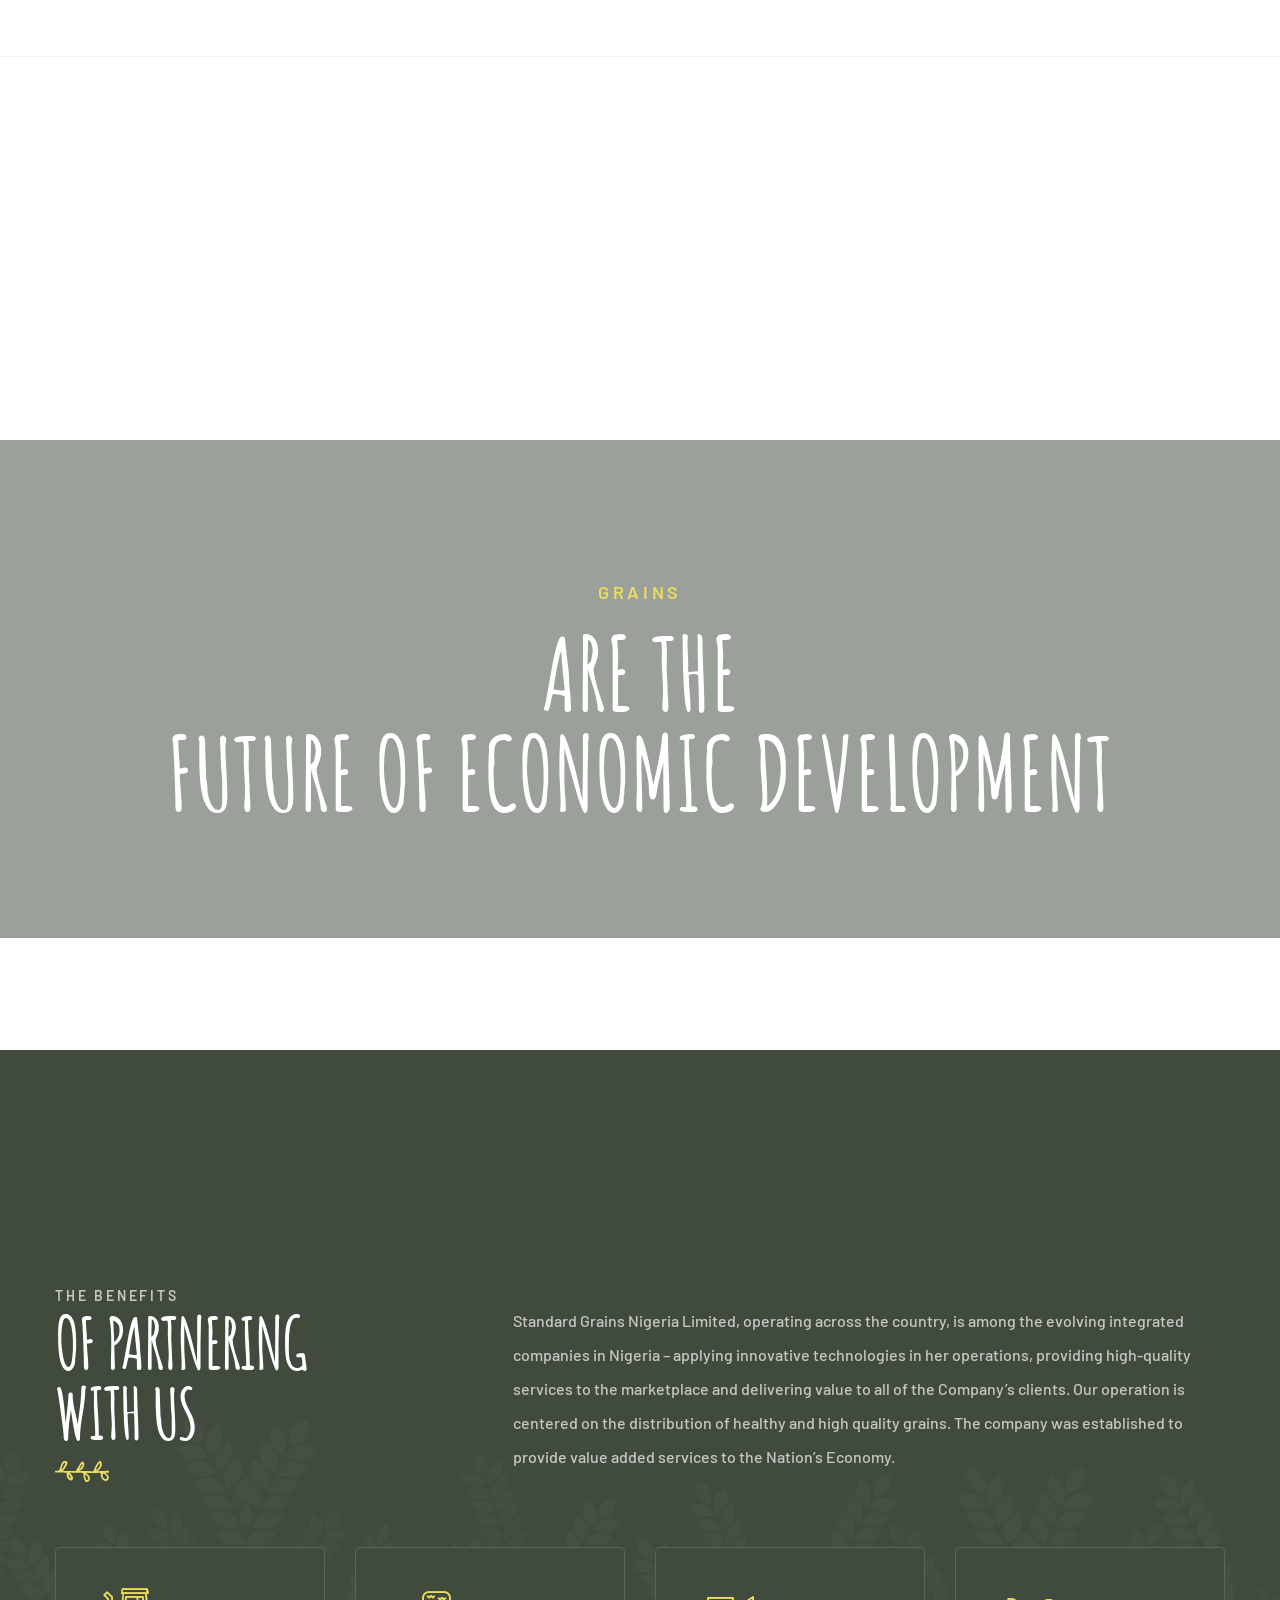
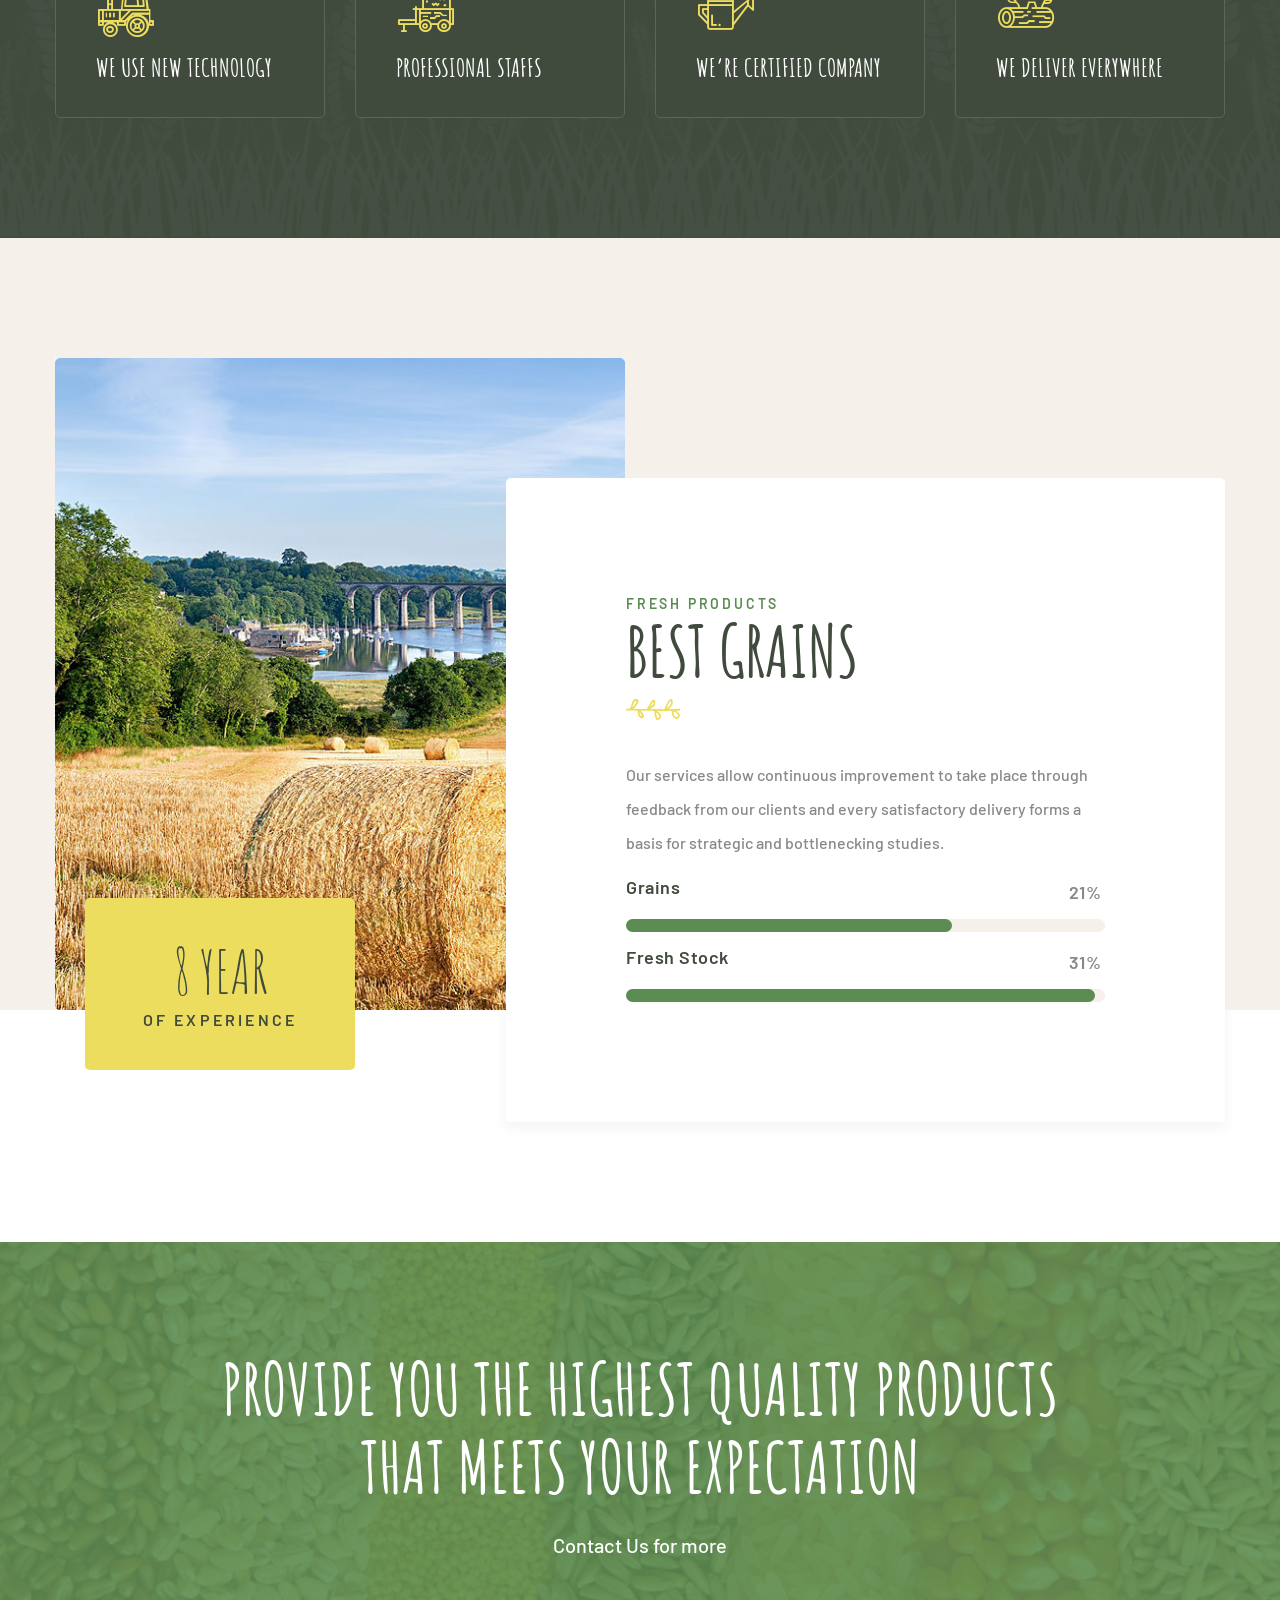
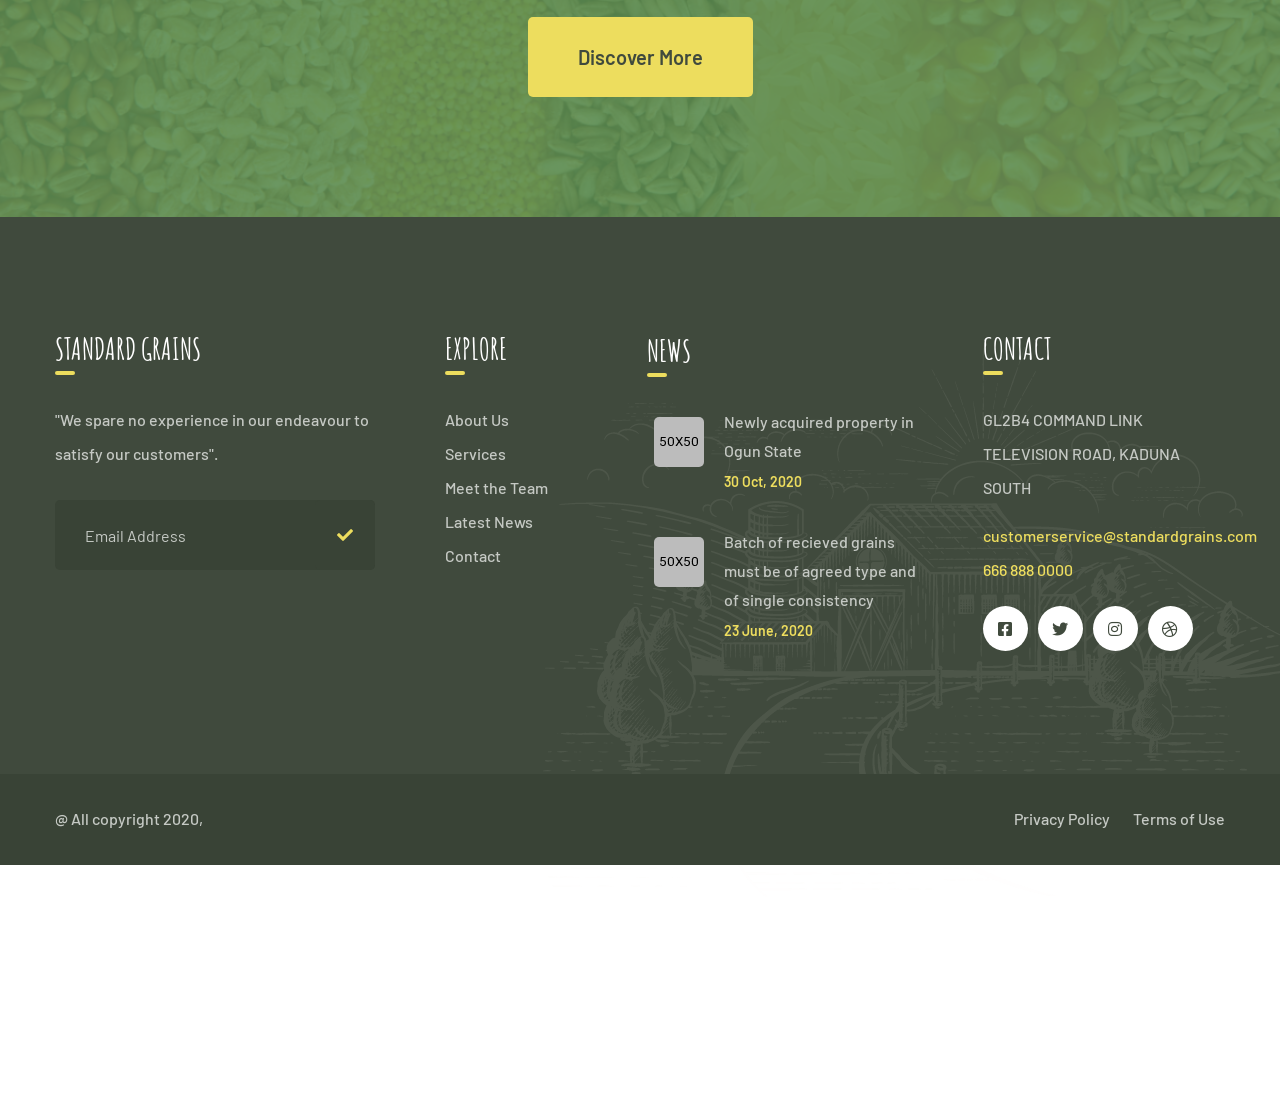
==== commit 19fab2f1: "DUG" ====
--- a/index.html
+++ b/index.html
@@ -53,7 +53,7 @@
                 <div class="topbar_bg" style="background-image: url(assets/images/shapes/header-bg.png)"></div>
                 <div class="container">
                     <div class="topbar-one__left">
-                        <a href="mailto:needhelp@tripo.com"><span class="icon-message"></span>needhelp@agrikol.com</a>
+                        <a href="customerservice@standardgrains.com"><span class="icon-message"></span>customerservice@standardgrains.com</a>
                         <a href="tel:666-999-0000"><span class="icon-phone-call"></span>666 888 0000</a>
                     </div>
                     <div class="topbar-one__middle">
@@ -113,7 +113,7 @@
                                 </li>
                                 </li>
                                 <li class="dropdown">
-                                    <a href="#">Shop</a>
+                                    <a href="about.html">About Us</a>
                                     <!-- <ul>
                                         <li><a href="product.html">Products</a></li>
                                         <li><a href="product-detail.html">Product Detail</a></li>
@@ -129,9 +129,9 @@
                                         <li><a href="farmers.html">Farmers</a></li>
                                         <li><a href="gallery.html">Gallery</a></li>
                                     </ul><! /.sub-menu -->
-                                </li>
+                                <!-- </li>
                                 <li class="dropdown">
-                                    <a href="#">News</a>
+                                    <a href="#">News</a> -->
                                     <!-- <ul>
                                         <li><a href="news.html">News</a></li>
                                         <li><a href="news_detail.html">News Details</a></li>
@@ -143,13 +143,13 @@
                             </ul>
                         </div><!-- /.navbar-collapse -->
 
-                        <div class="main-nav__right">
+                        <!-- <div class="main-nav__right">
                             <div class="icon_cart_box">
                                 <a href="cart.html">
                                     <span class="icon-shopping-cart"></span>
                                 </a>
                             </div>
-                        </div>
+                        </div> -->
                     </div>
                 </nav>
             </header>
@@ -296,7 +296,7 @@
                             <div class="service_1_img">
                                 <img src="assets/images/resources/what 1.jpg" alt="Service Image">
                                 <div class="hover_box">
-                                    <a href="service-detail.html"><span class="icon-left-arrow"></span></a>
+                                    <a href="#"><span class="icon-left-arrow"></span></a>
                                 </div>
                             </div>
                         </div>
@@ -310,7 +310,7 @@
                             <div class="service_1_img">
                                 <img src="assets/images/resources/wheat 2.jpg" alt="Service Image">
                                 <div class="hover_box">
-                                    <a href="service-detail.html"><span class="icon-left-arrow"></span></a>
+                                    <a href="#"><span class="icon-left-arrow"></span></a>
                                 </div>
                             </div>
                         </div>
@@ -324,7 +324,7 @@
                             <div class="service_1_img">
                                 <img src="assets/images/resources/wheat 3.jpg" alt="Service Image">
                                 <div class="hover_box">
-                                    <a href="service-detail.html"><span class="icon-left-arrow"></span></a>
+                                    <a href="#"><span class="icon-left-arrow"></span></a>
                                 </div>
                             </div>
                         </div>
@@ -338,7 +338,7 @@
                             <div class="service_1_img">
                                 <img src="assets/images/resources/wheat 6.jpg" alt="Service Image">
                                 <div class="hover_box">
-                                    <a href="service-detail.html"><span class="icon-left-arrow"></span></a>
+                                    <a href="#"><span class="icon-left-arrow"></span></a>
                                 </div>
                             </div>
                         </div>
@@ -782,10 +782,10 @@
                     <div class="col-xl-4 col-lg-4 col-md-6">
                         <div class="footer-widget__column footer-widget__about wow fadeInUp" data-wow-delay="100ms">
                             <div class="footer-widget__title">
-                                <h3>About</h3>
+                                <h3>STANDARD GRAINS</h3>
                             </div>
                             <div class="footer-widget_about_text">
-                                <p>We spare no experience in our endeavour to satisfy our customers.</p>
+                                <p>"We spare no experience in our endeavour to satisfy our customers".</p>
                             </div>
                             <form>
                                 <div class="footer_input-box">
@@ -803,9 +803,8 @@
                             <ul class="footer-widget__links-list list-unstyled">
                                 <li><a href="about.html">About Us</a></li>
                                 <li><a href="service.html">Services</a></li>
-                                <li><a href="projects.html">Our Projects</a></li>
-                                <li><a href="farmers.html">Meet the Farmers</a></li>
-                                <li><a href="news.html">Latest News</a></li>
+                                <li><a href="about.html">Meet the Team</a></li>
+                                <li><a href="index.html">Latest News</a></li>
                                 <li><a href="contact.html">Contact</a></li>
                             </ul>
                         </div>
@@ -821,10 +820,10 @@
                                         <img src="assets/images/resources/footer-1-img-1.jpg" alt="">
                                     </div>
                                     <div class="footer-widget__news_text">
-                                        <p><a href="news_detail.html"> Learn 10 Best Tips for New Formers</a></p>
+                                        <p><a href="news_detail.html"> Newly acquired property in Ogun State</a></p>
                                     </div>
                                     <div class="footer-widget__news_date_box">
-                                        <p>30 Oct, 2019</p>
+                                        <p>30 Oct, 2020</p>
                                     </div>
                                 </li>
                                 <li>
@@ -832,10 +831,10 @@
                                         <img src="assets/images/resources/footer-1-img-2.jpg" alt="">
                                     </div>
                                     <div class="footer-widget__news_text">
-                                        <p><a href="news_detail.html">Farmer Sentiment Darkens Hopes Fade</a></p>
+                                        <p><a href="news_detail.html">Batch of recieved grains must be of agreed type and of single consistency</a></p>
                                     </div>
                                     <div class="footer-widget__news_date_box">
-                                        <p>30 Oct, 2019</p>
+                                        <p>23 June, 2020</p>
                                     </div>
                                 </li>
                             </ul>
@@ -847,8 +846,8 @@
                                 <h3>Contact</h3>
                             </div>
                             <div class="footer-widget_contact">
-                                <p>66 Broklyn Street, New Town<br>DC 5752, New Yrok</p>
-                                <a href="mailto:needhelp@agrikol.com">needhelp@agrikol.com</a><br>
+                                <p>GL2B4 COMMAND LINK<br>TELEVISION ROAD, KADUNA SOUTH</p>
+                                <a href="mailto:needhelp@agrikol.com">customerservice@standardgrains.com</a><br>
                                 <a href="tel:666-888-0000">666 888 0000</a>
                                 <div class="site-footer__social">
                                     <a href="#"><i class="fab fa-facebook-square"></i></a>
@@ -876,6 +875,7 @@
                 </div>
             </div>
         </div>
+
 
 
 
--- a/assets/css/style.css
+++ b/assets/css/style.css
@@ -631,7 +631,7 @@
 }
 .topbar-one__left a {
     color: #878986;
-    font-size: 18px;
+    font-size: 13px;
     font-weight: 500;
     -webkit-transition: all 500ms ease;
     transition: all 500ms ease;
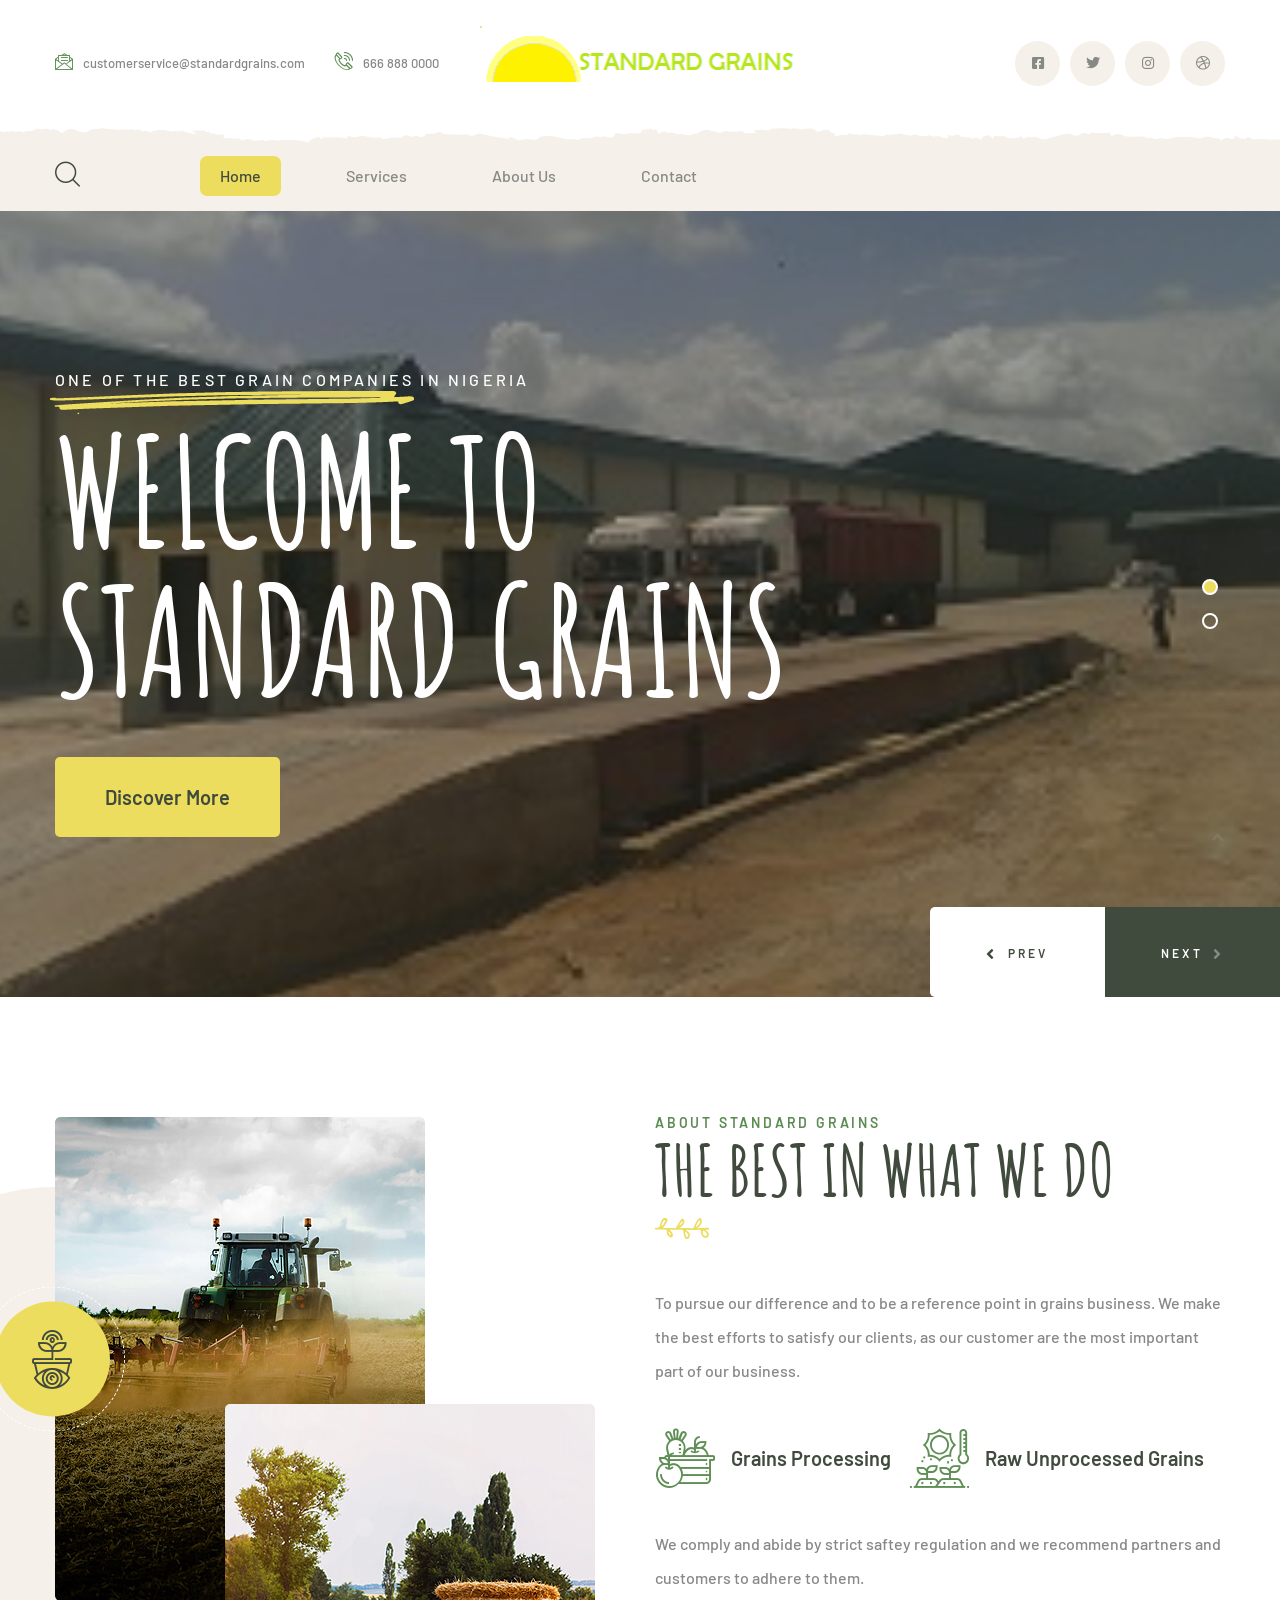
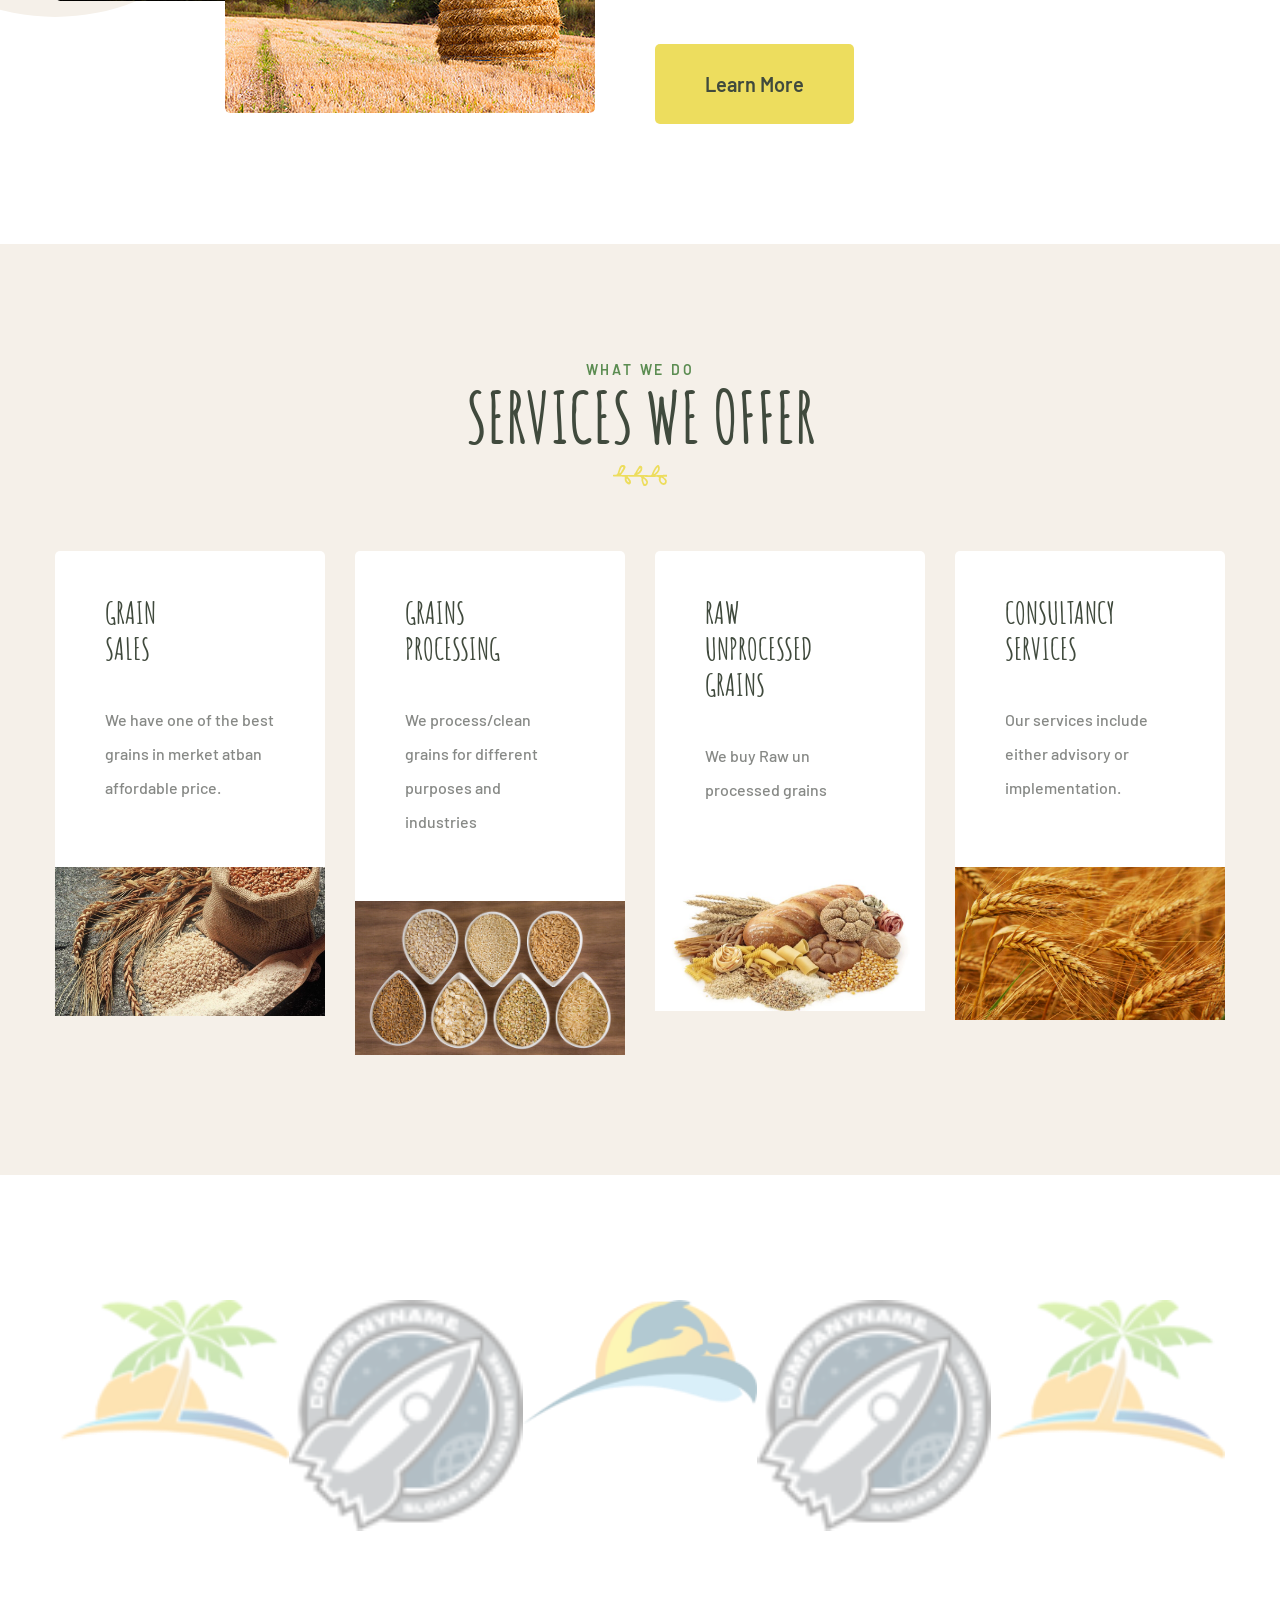
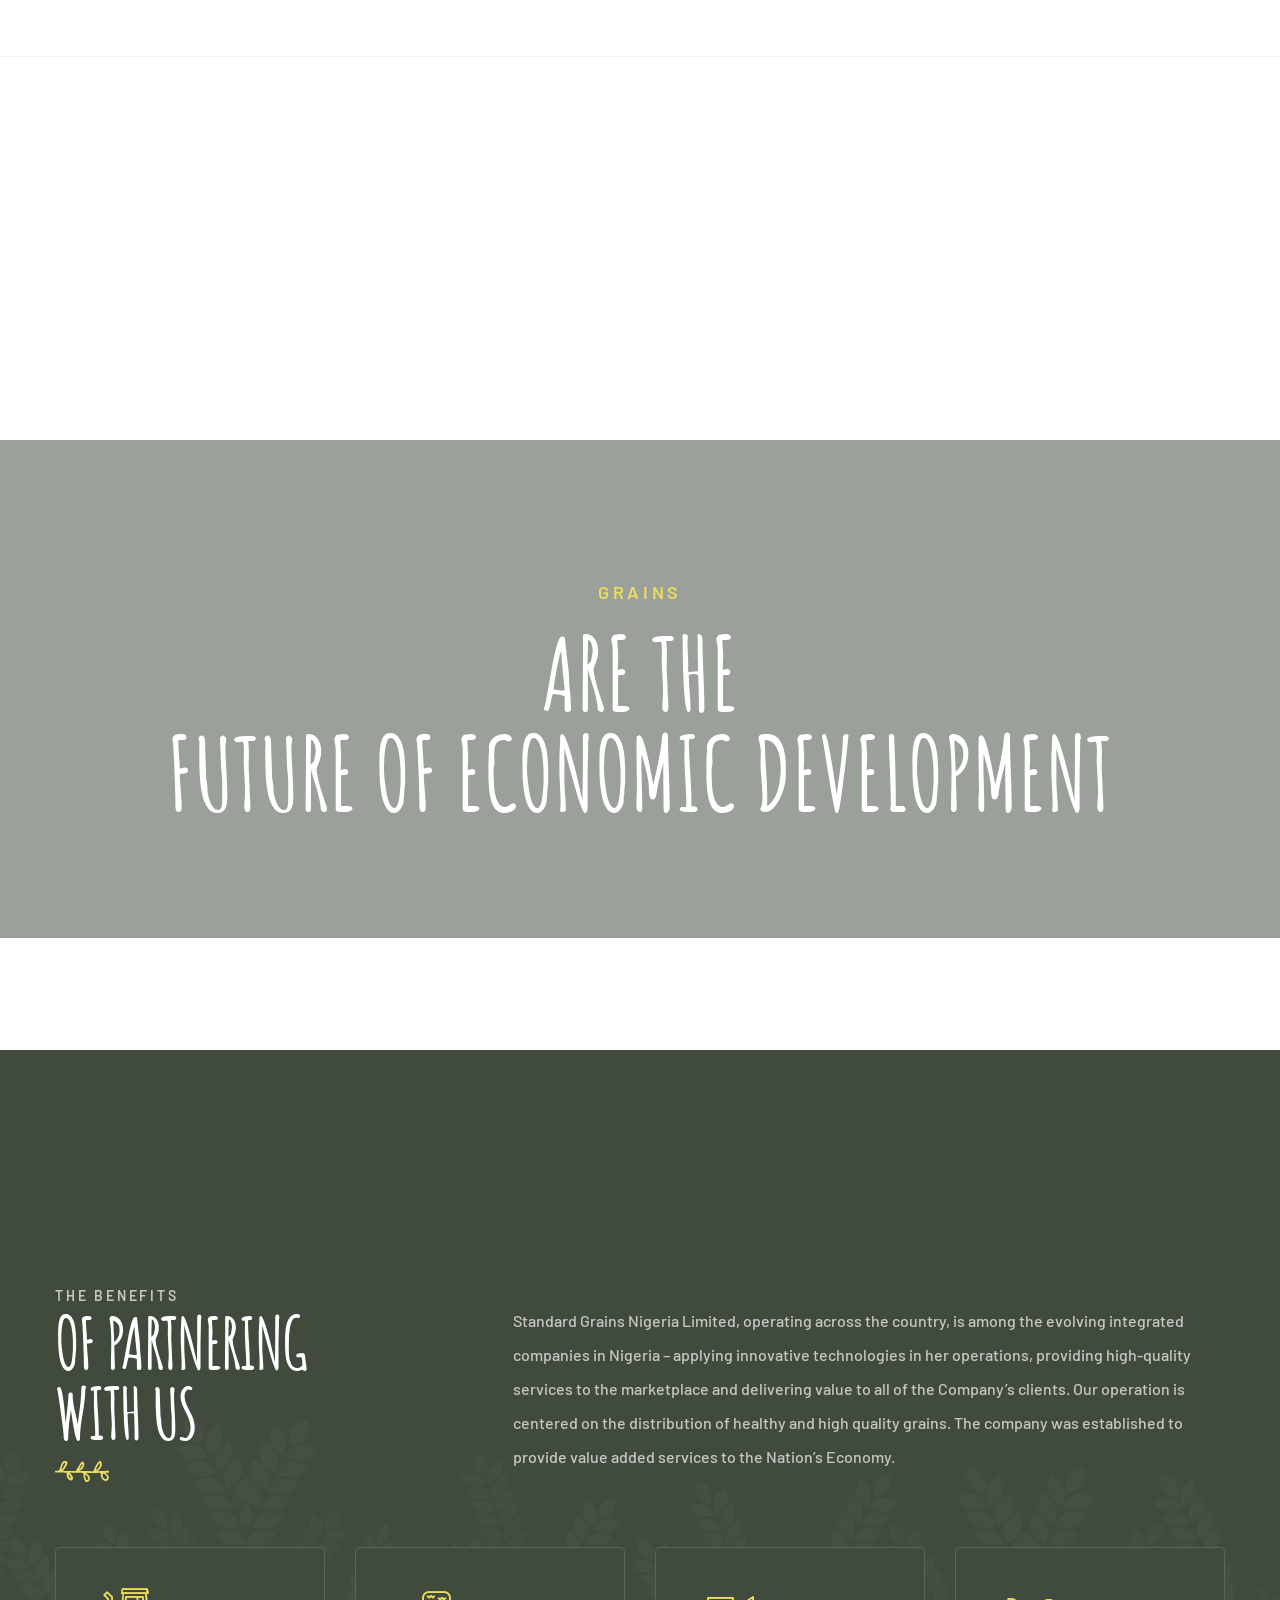
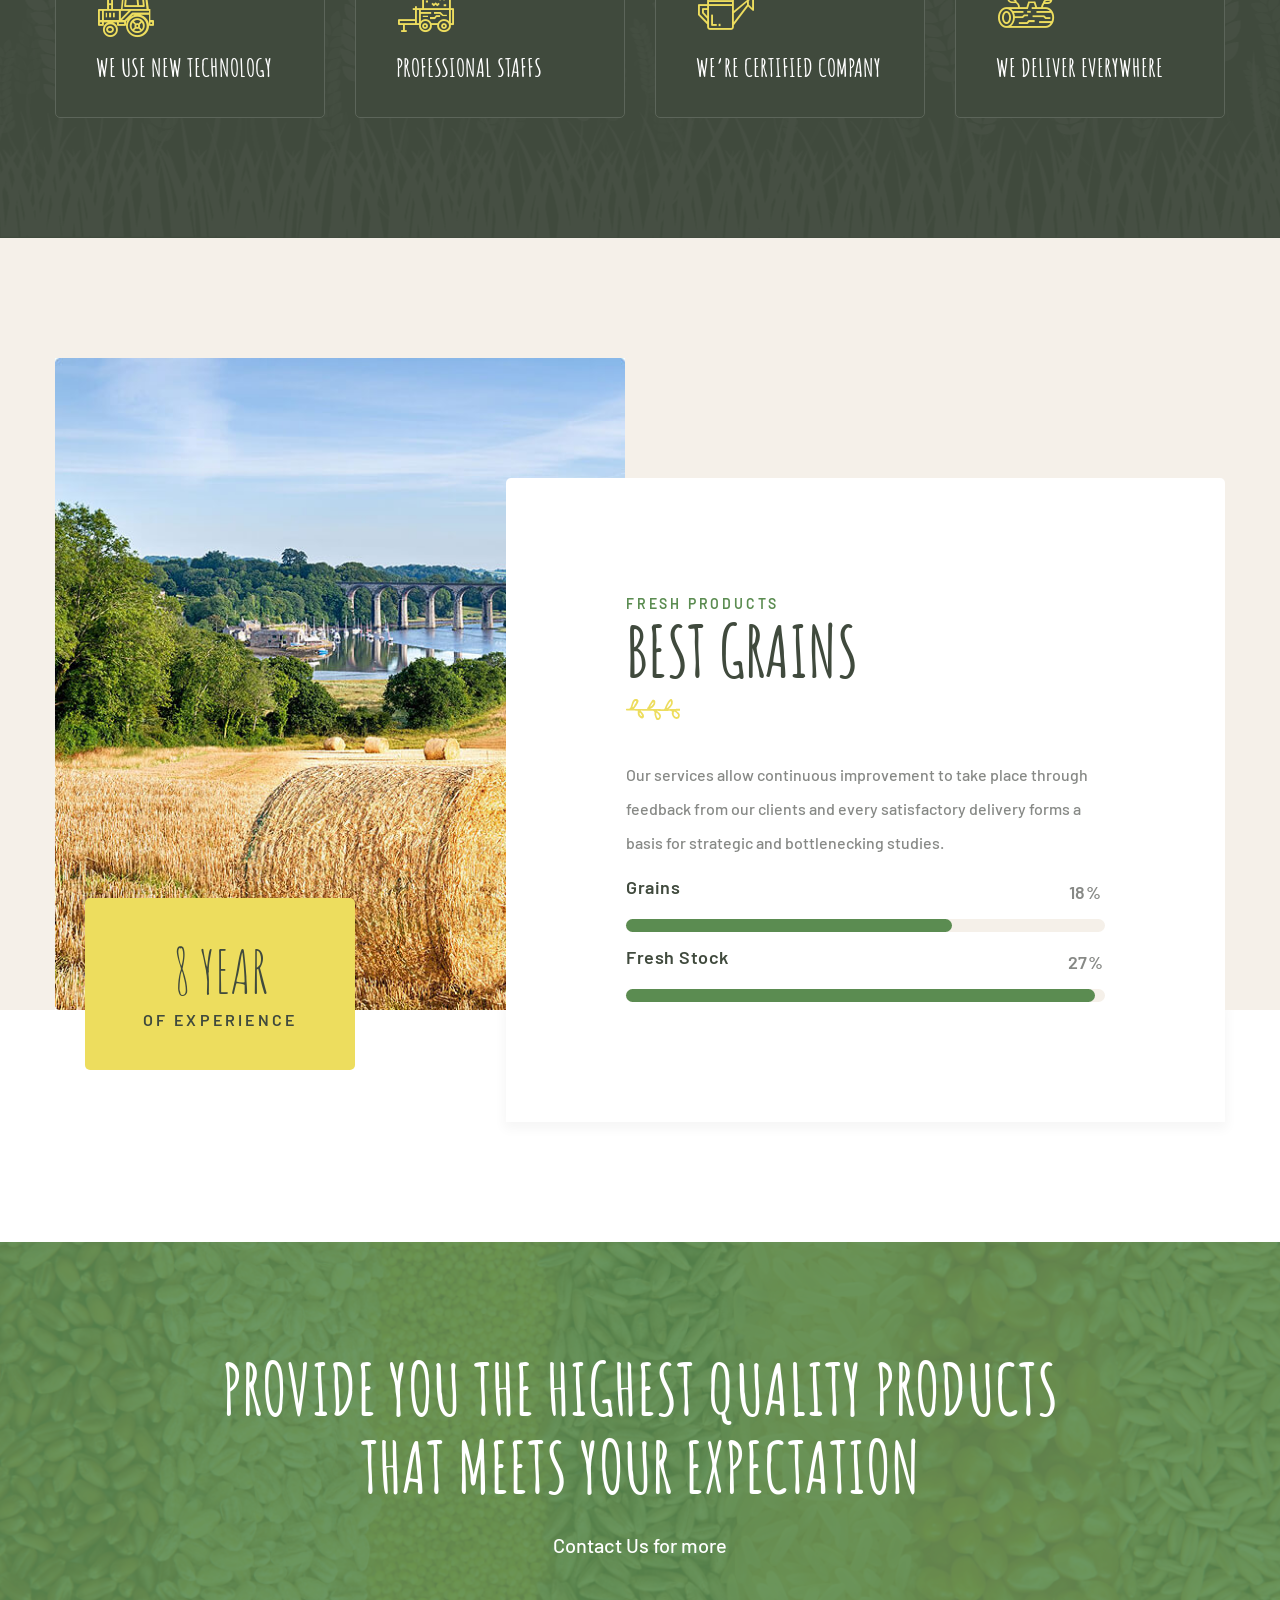
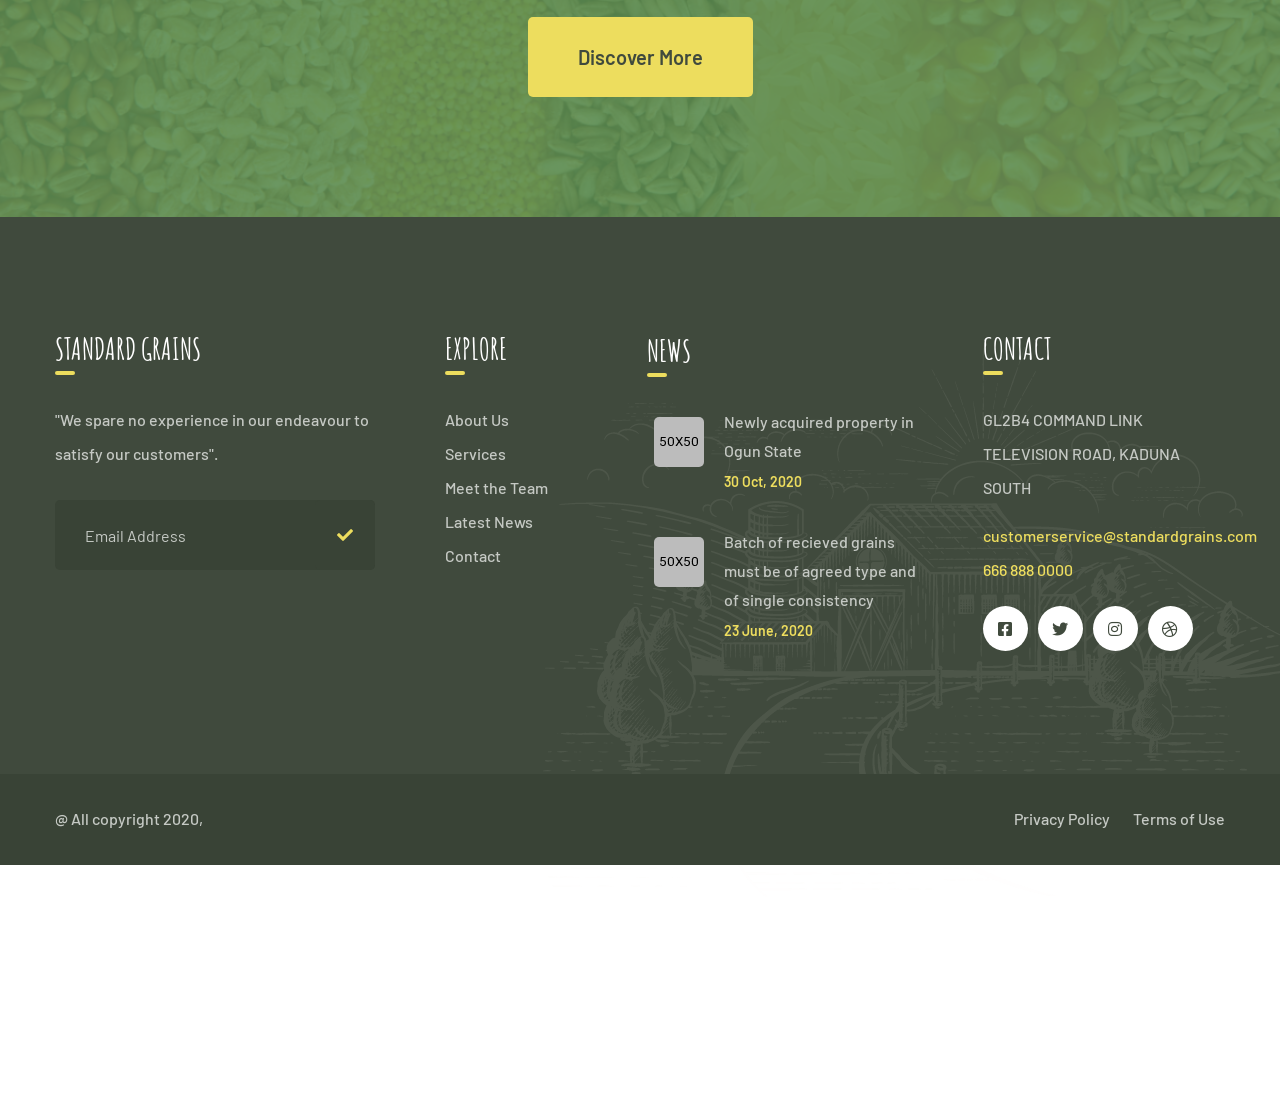
==== commit 852ea9f0: "header" ====
--- a/index.html
+++ b/index.html
@@ -5,11 +5,11 @@
     <meta charset="UTF-8">
     <meta name="viewport" content="width=device-width, initial-scale=1.0">
     <meta http-equiv="X-UA-Compatible" content="ie=edge">
-    <title>Home One || Agrikol || Agriculture Form HTML Template</title>
-    <link rel="apple-touch-icon" sizes="180x180" href="assets/images/favicons/apple-touch-icon.png">
-    <link rel="icon" type="image/png" sizes="32x32" href="assets/images/favicons/favicon-32x32.png">
-    <link rel="icon" type="image/png" sizes="16x16" href="assets/images/favicons/favicon-16x16.png">
-    <link rel="manifest" href="assets/images/favicons/site.webmanifest">
+    <title>Home || Standard Grains || </title>
+    <link rel="apple-touch-icon" sizes="180x180" href="assets/images/logo.png">
+    <link rel="icon" type="image/png" sizes="32x32" href="assets/images/logo.png">
+    <link rel="icon" type="image/png" sizes="16x16" href="assets/images/logo.png">
+    <link rel="manifest" href="assets/images/logo.png">
 
     <!-- Fonts-->
     <link
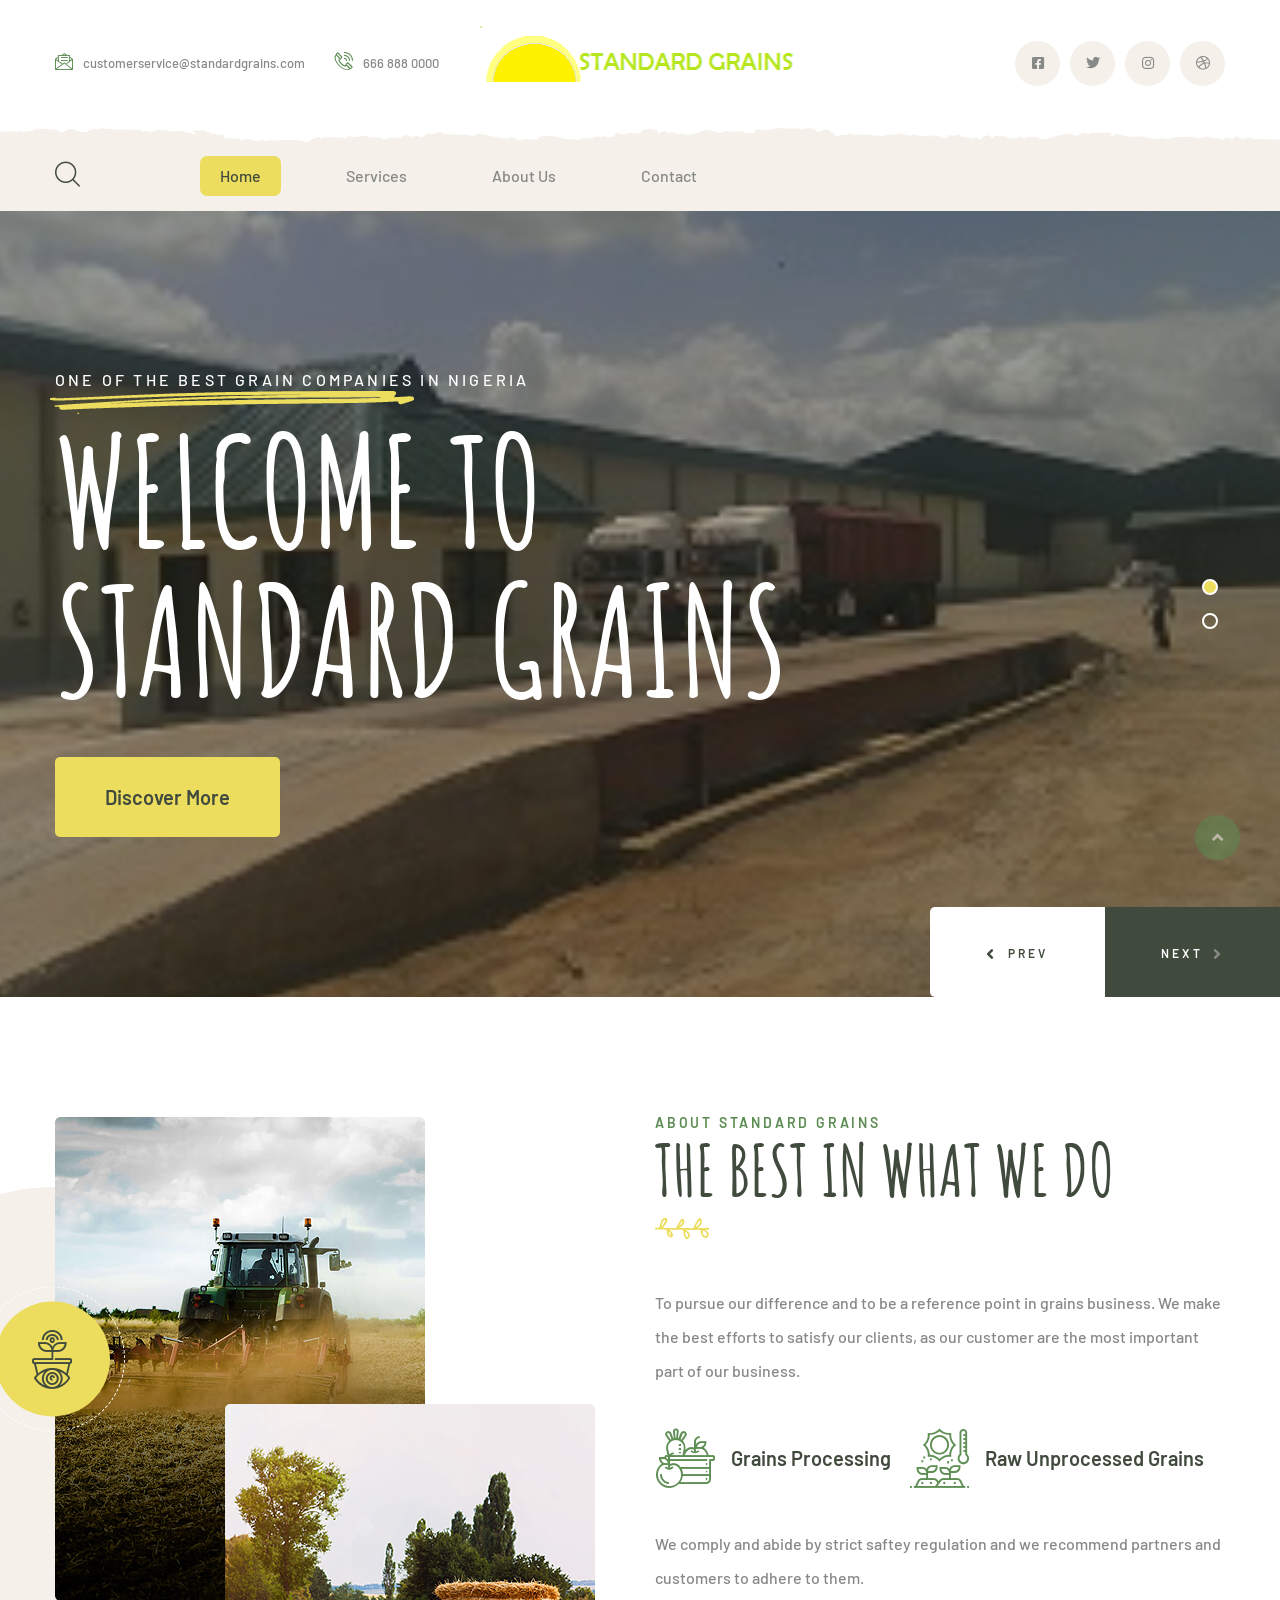
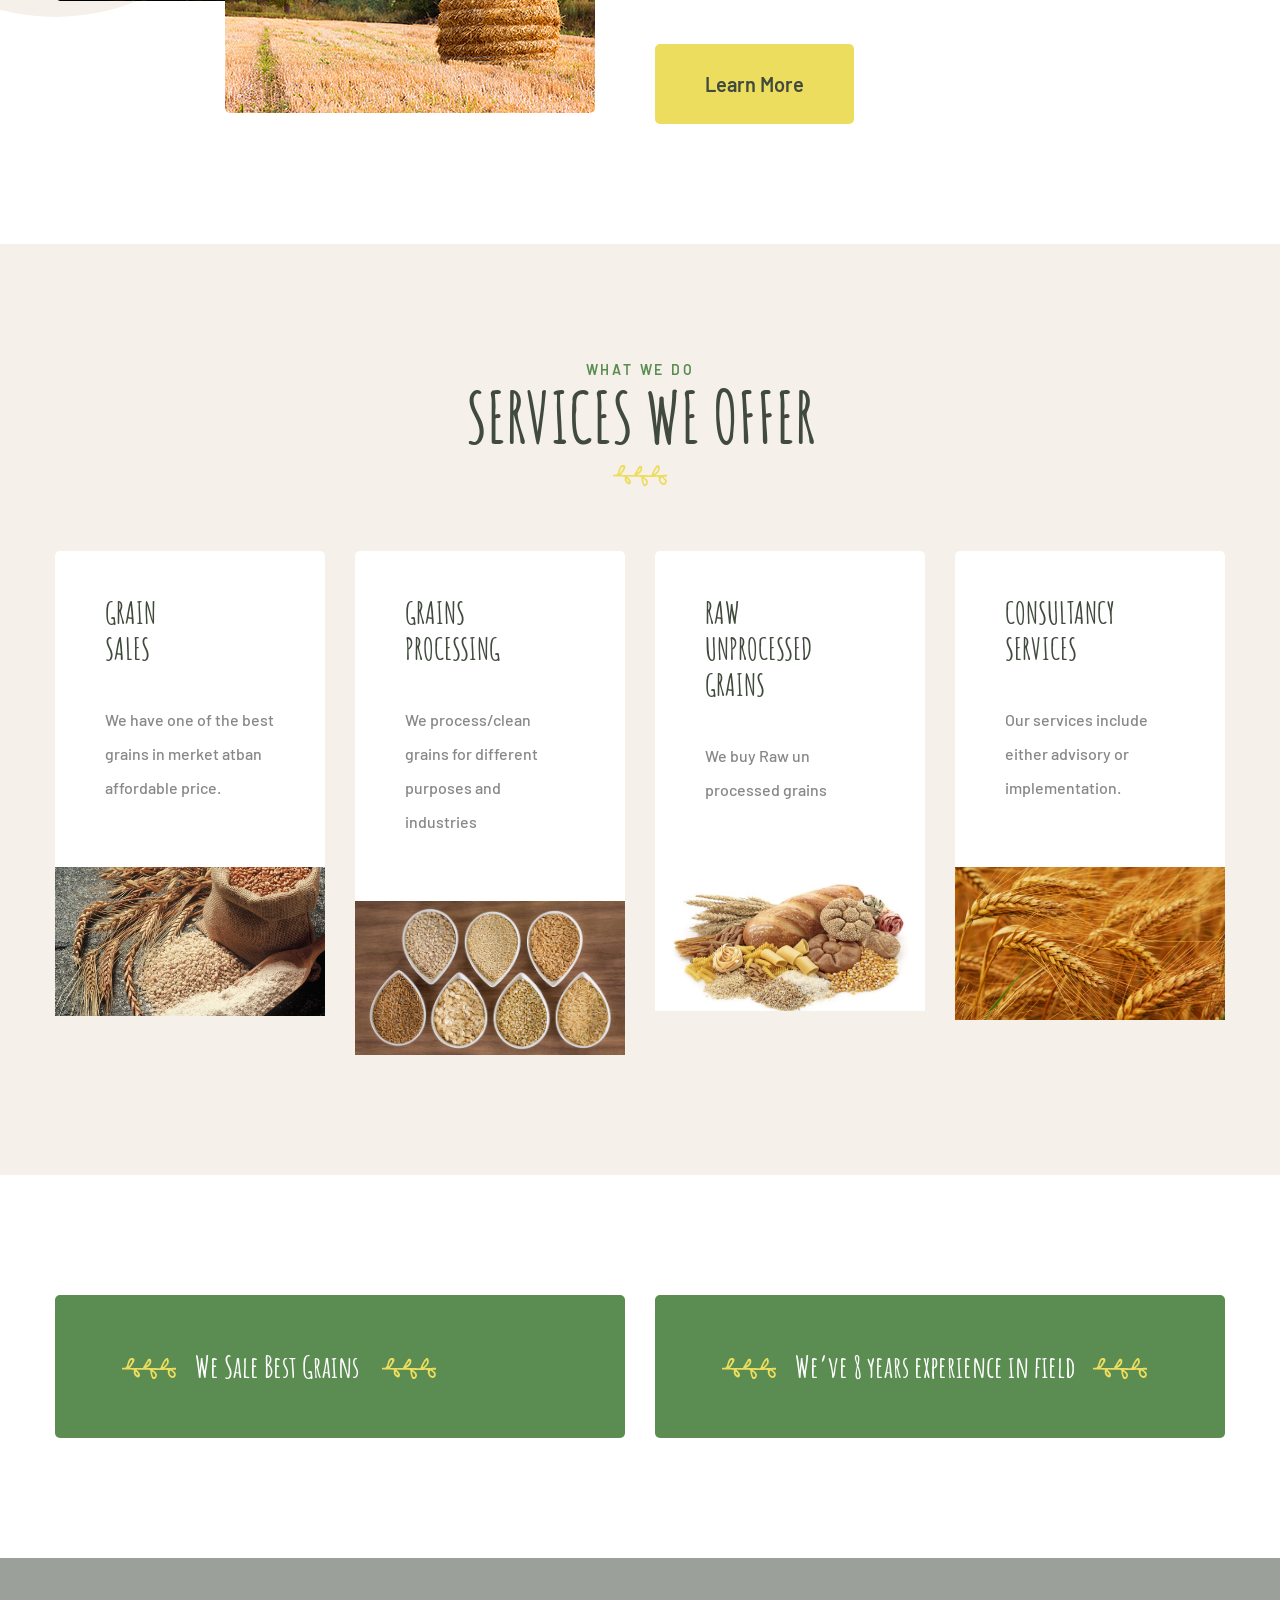
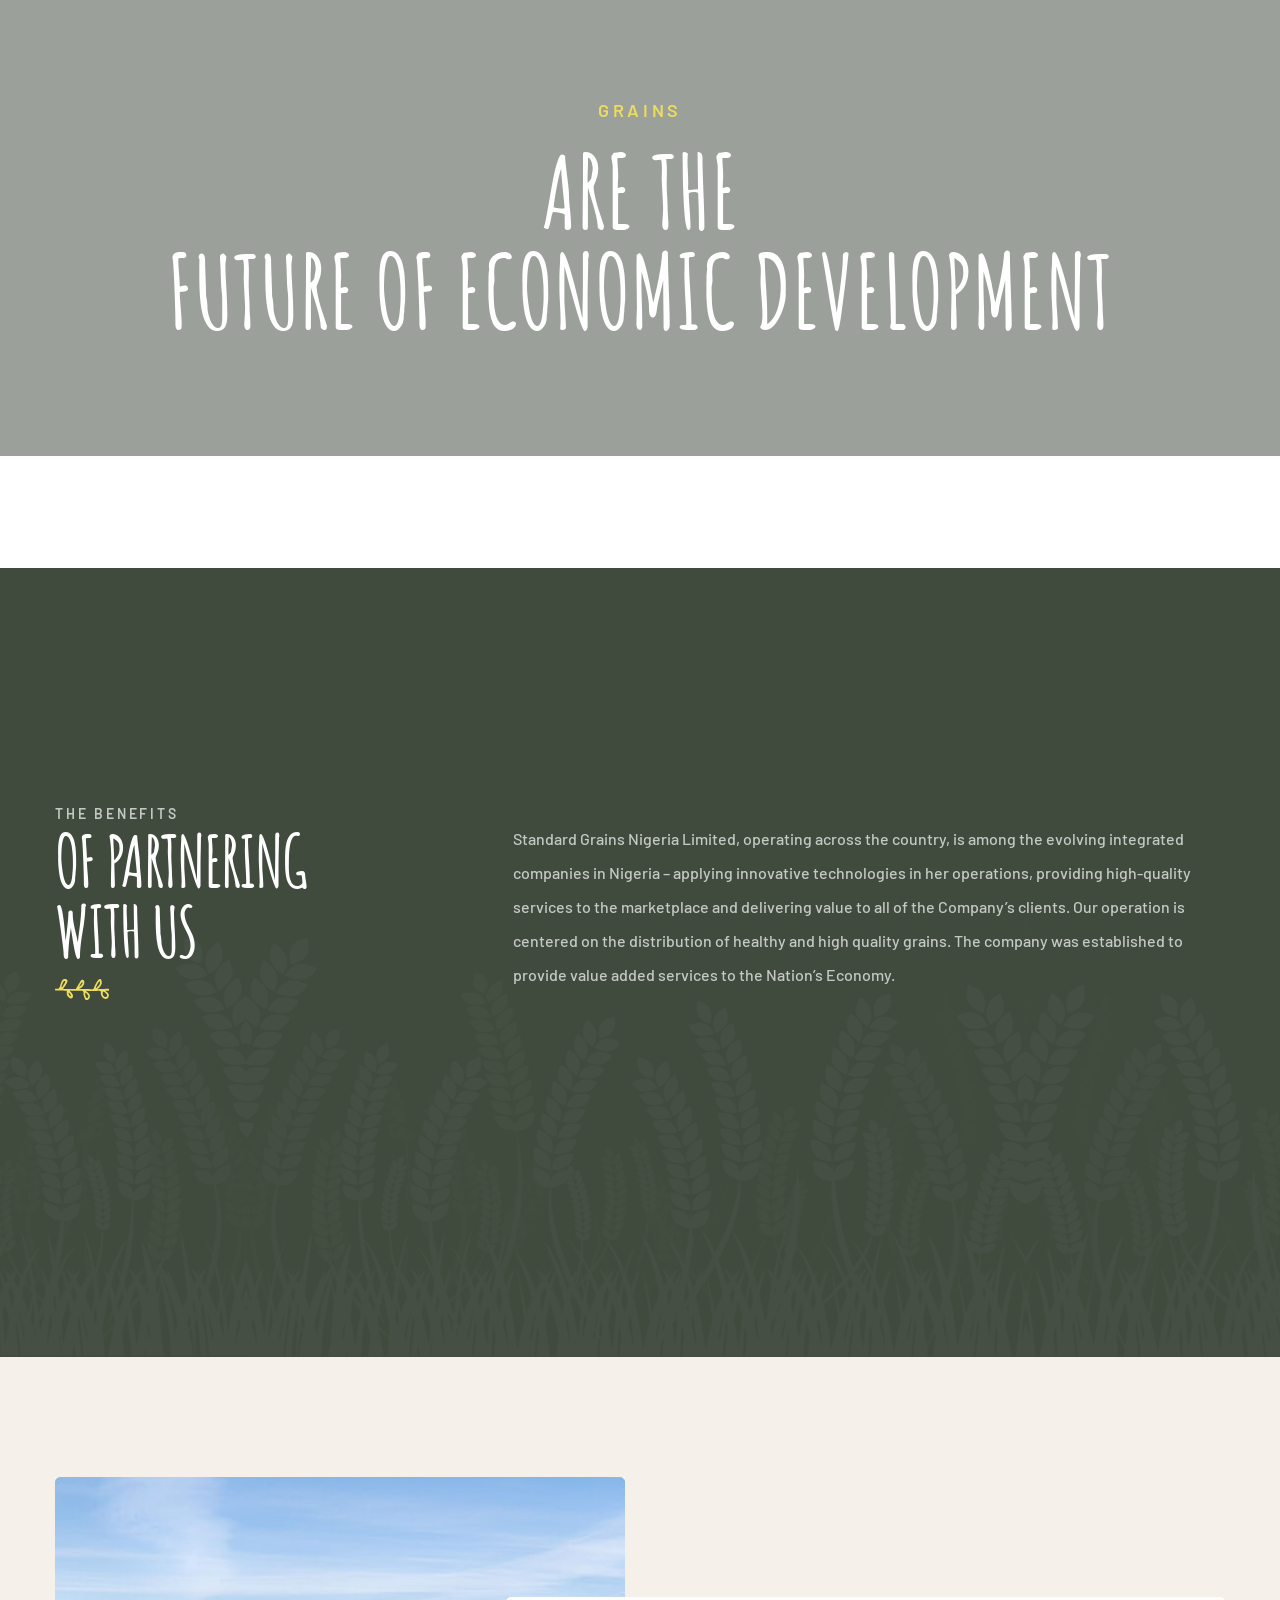
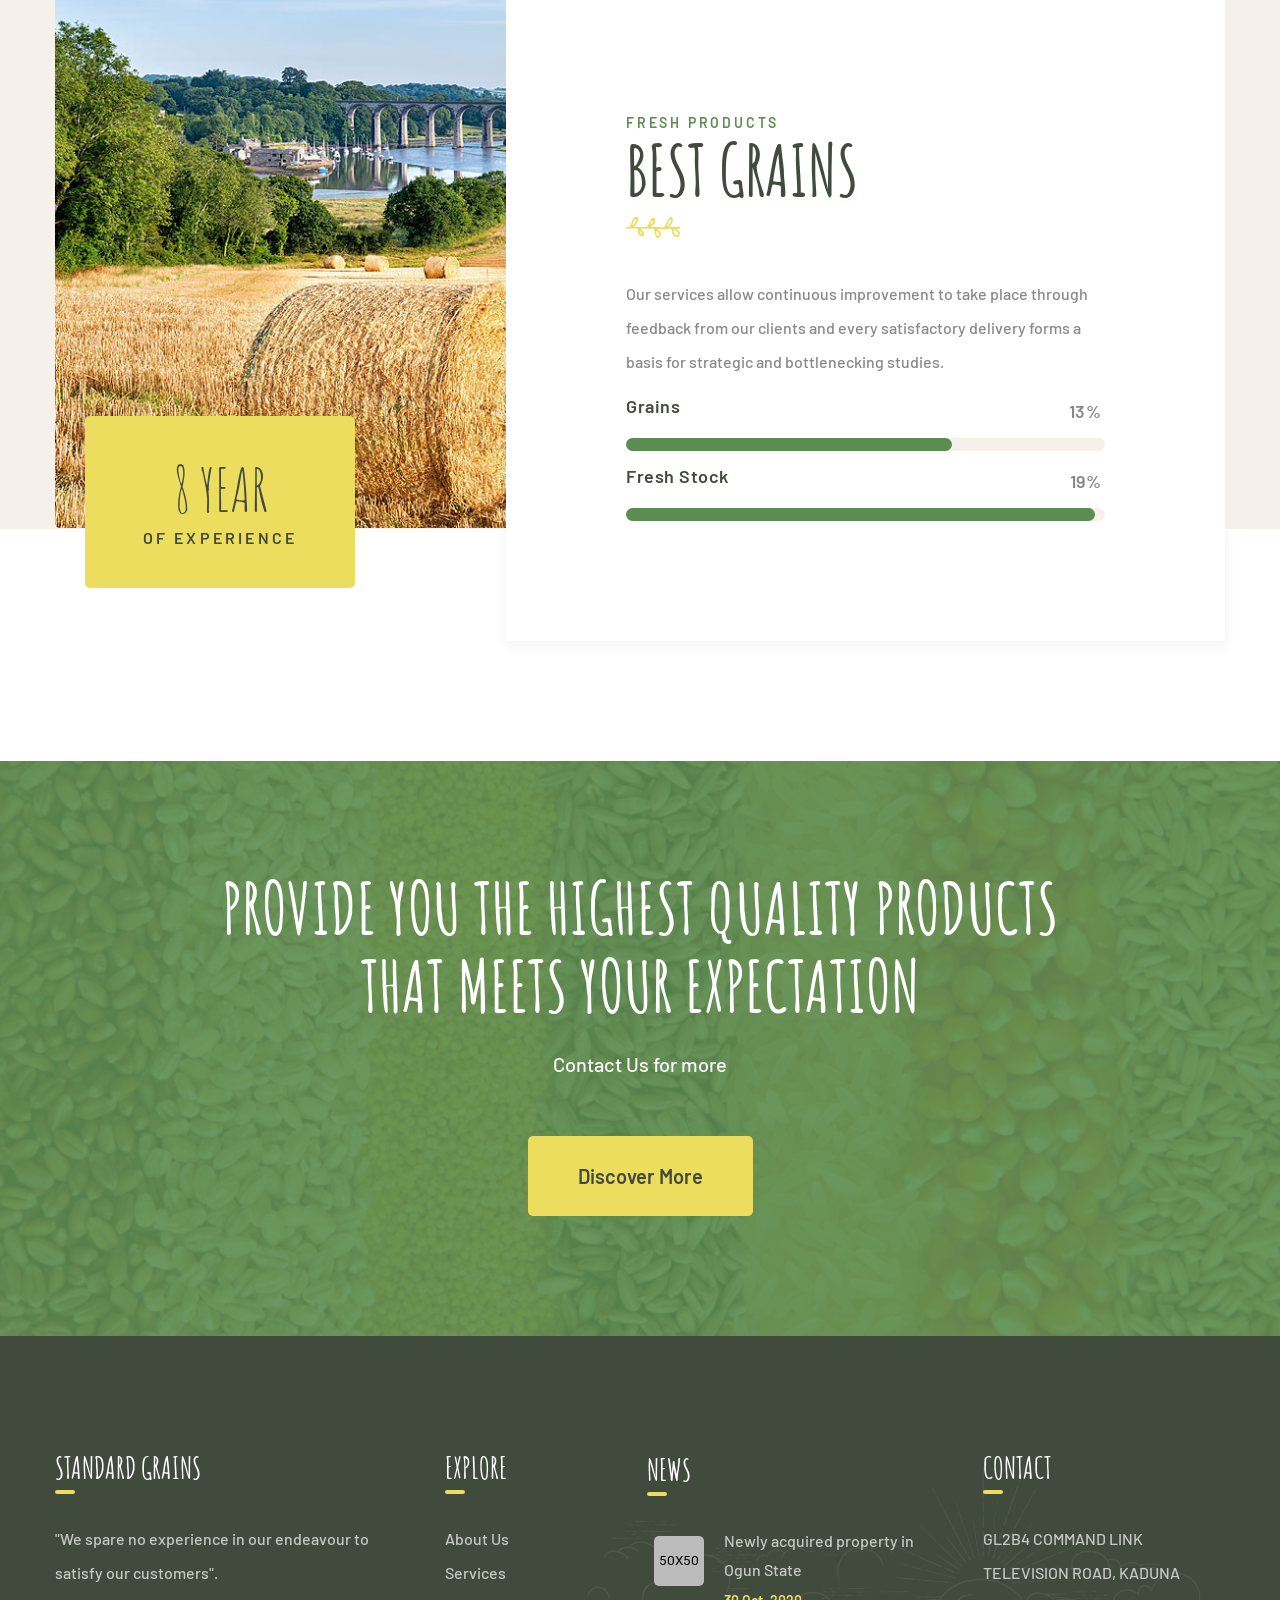
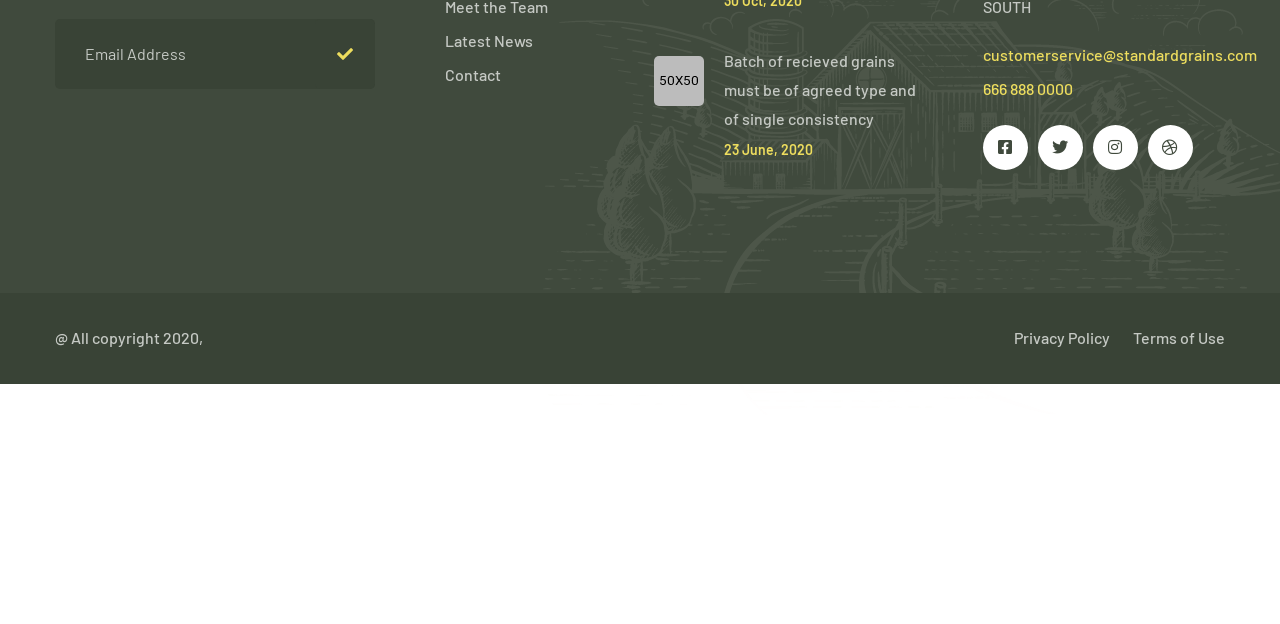
==== commit ae3b2939: "partner" ====
--- a/index.html
+++ b/index.html
@@ -347,7 +347,7 @@
             </div>
         </section>
 
-        <div class="brand-one">
+        <!-- <div class="brand-one">
             <div class="container">
                 <div class="row">
                     <div class="col-xl-12">
@@ -368,7 +368,7 @@
                     </div>
                 </div>
             </div>
-        </div>
+        </div> -->
 
         <section class="featured-one">
             <div class="container">
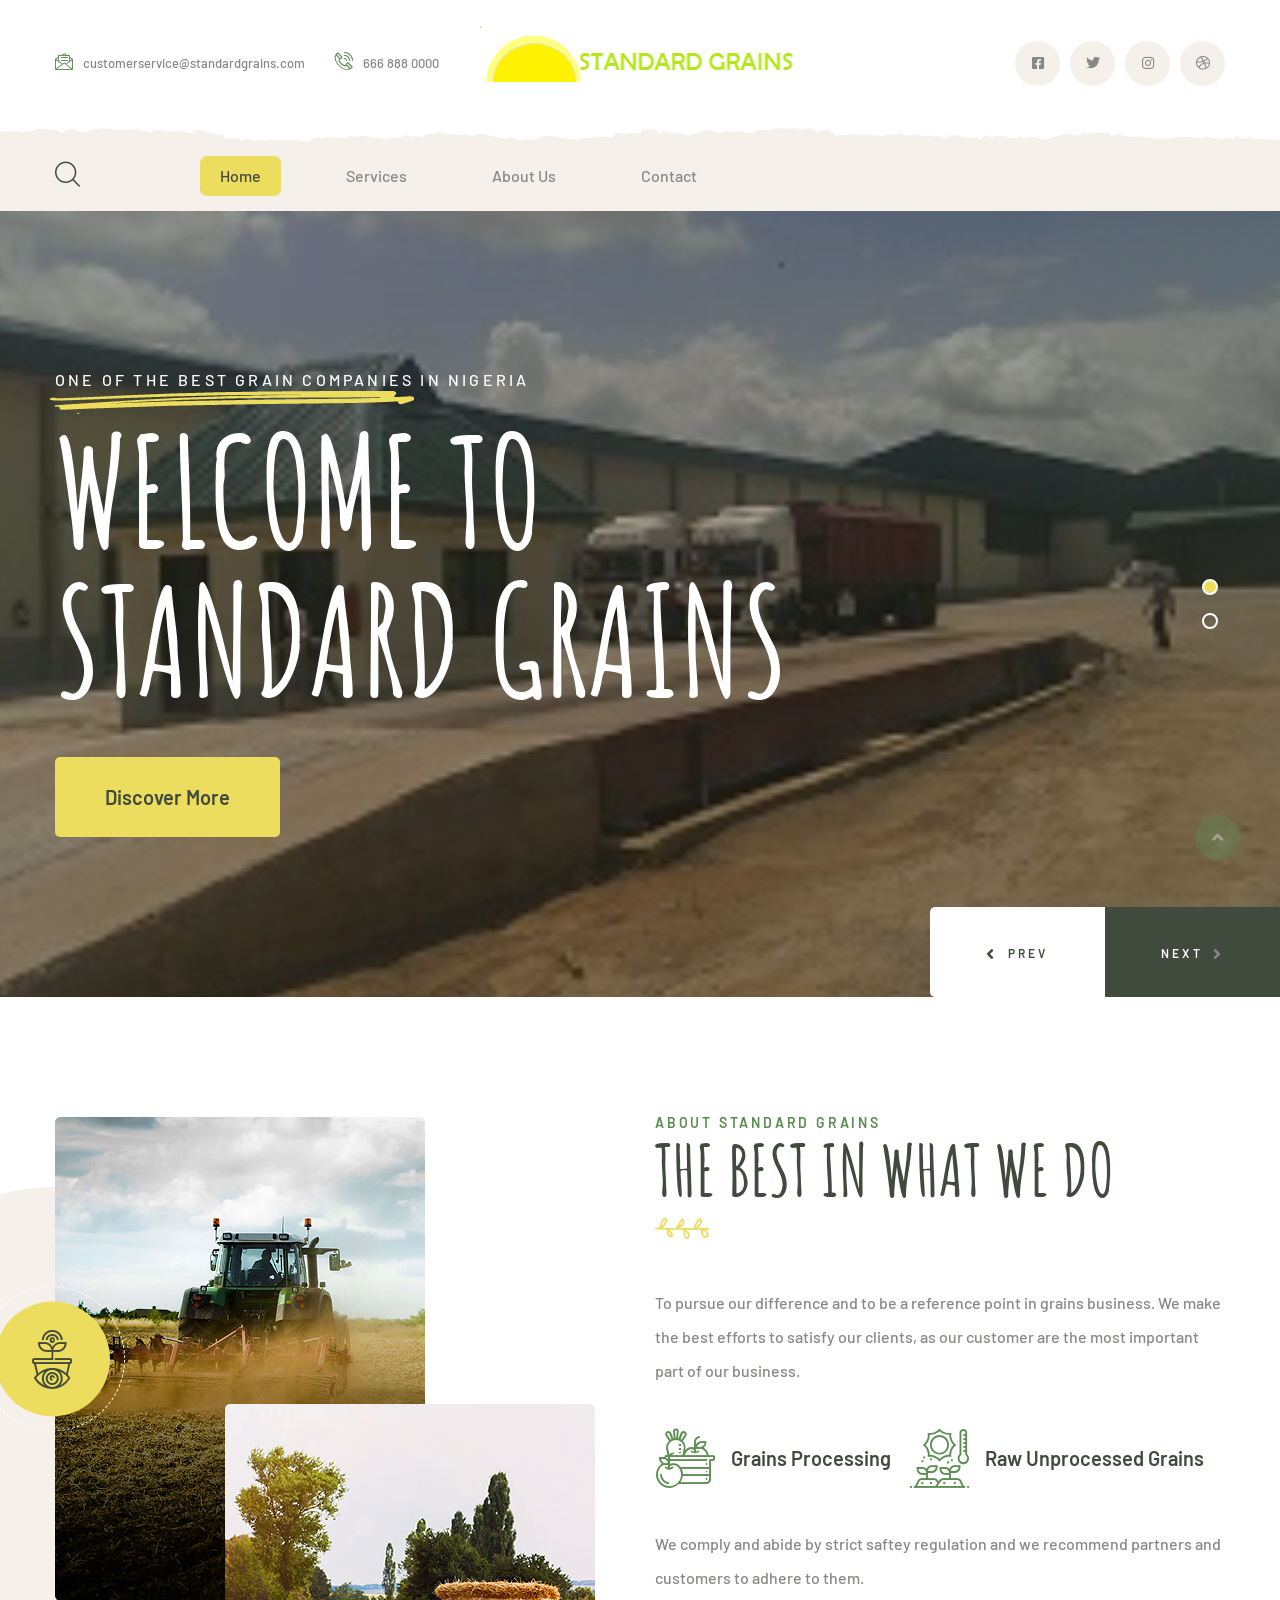
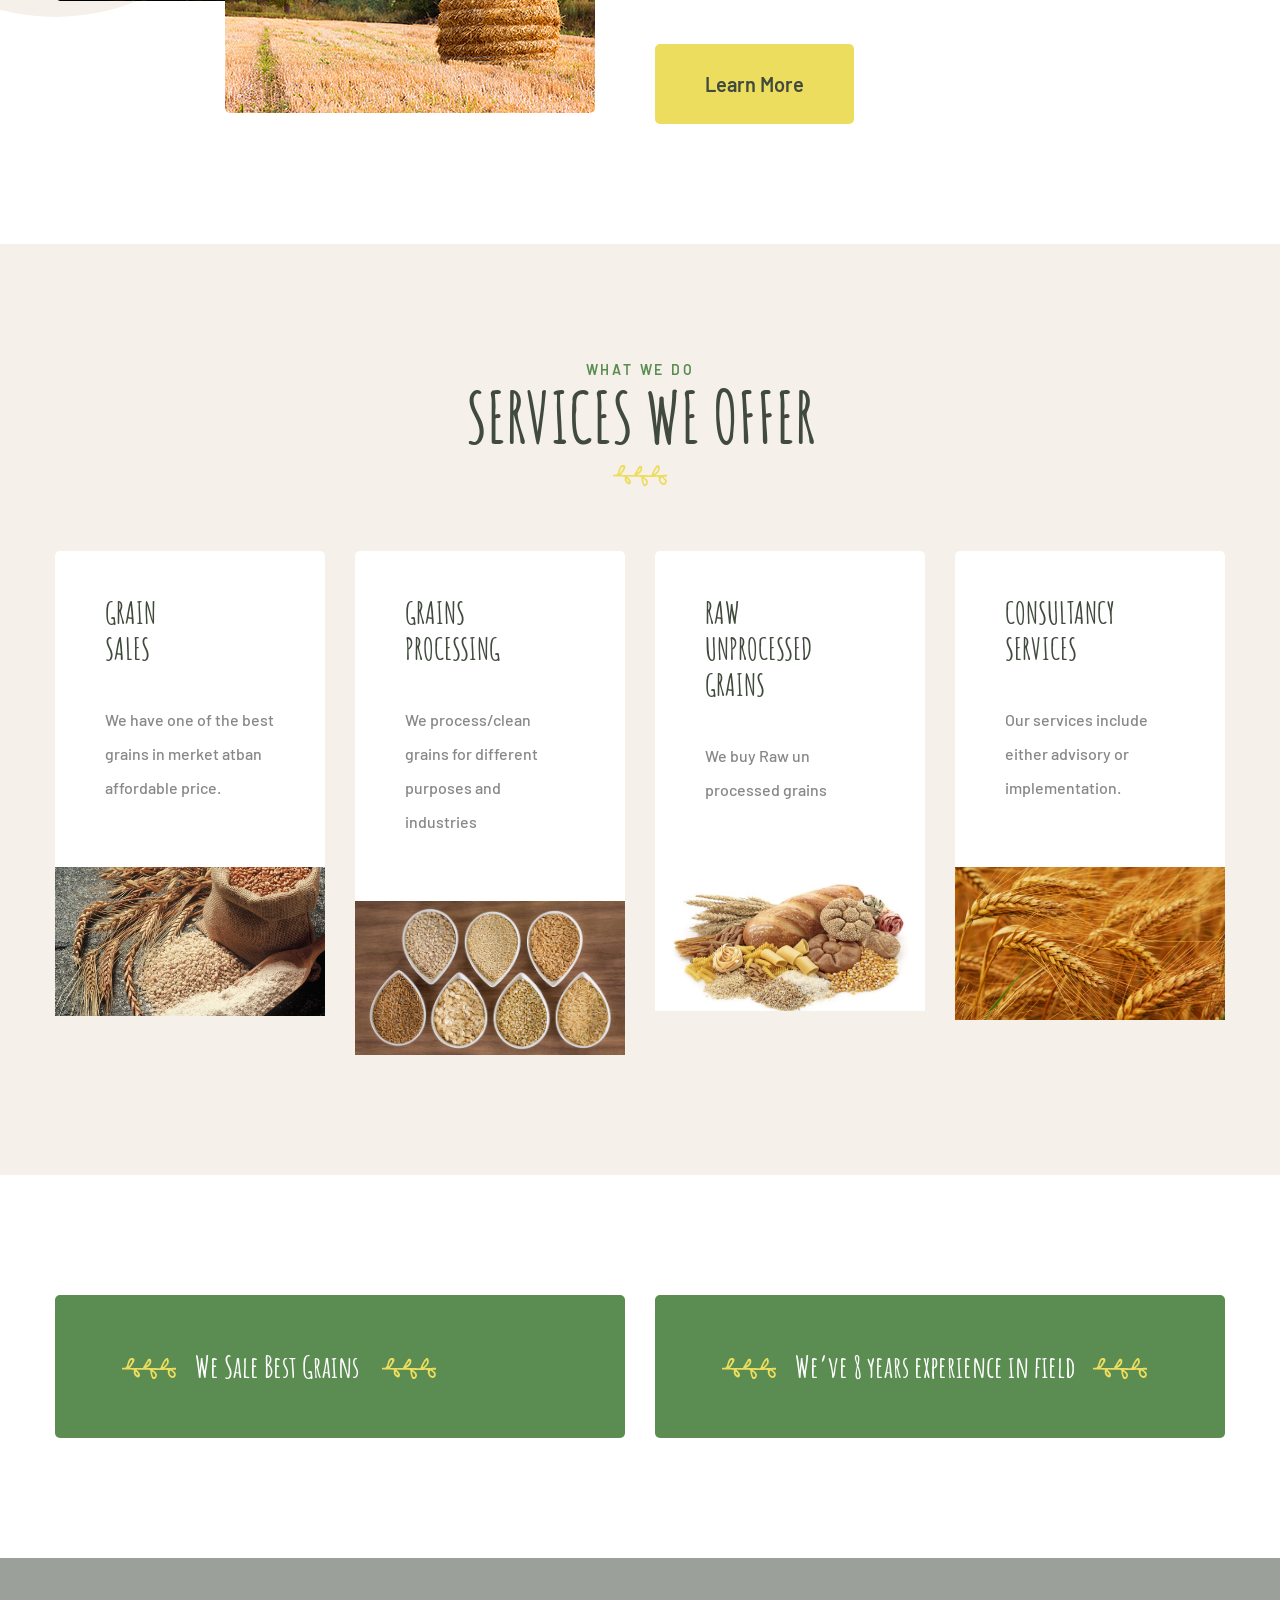
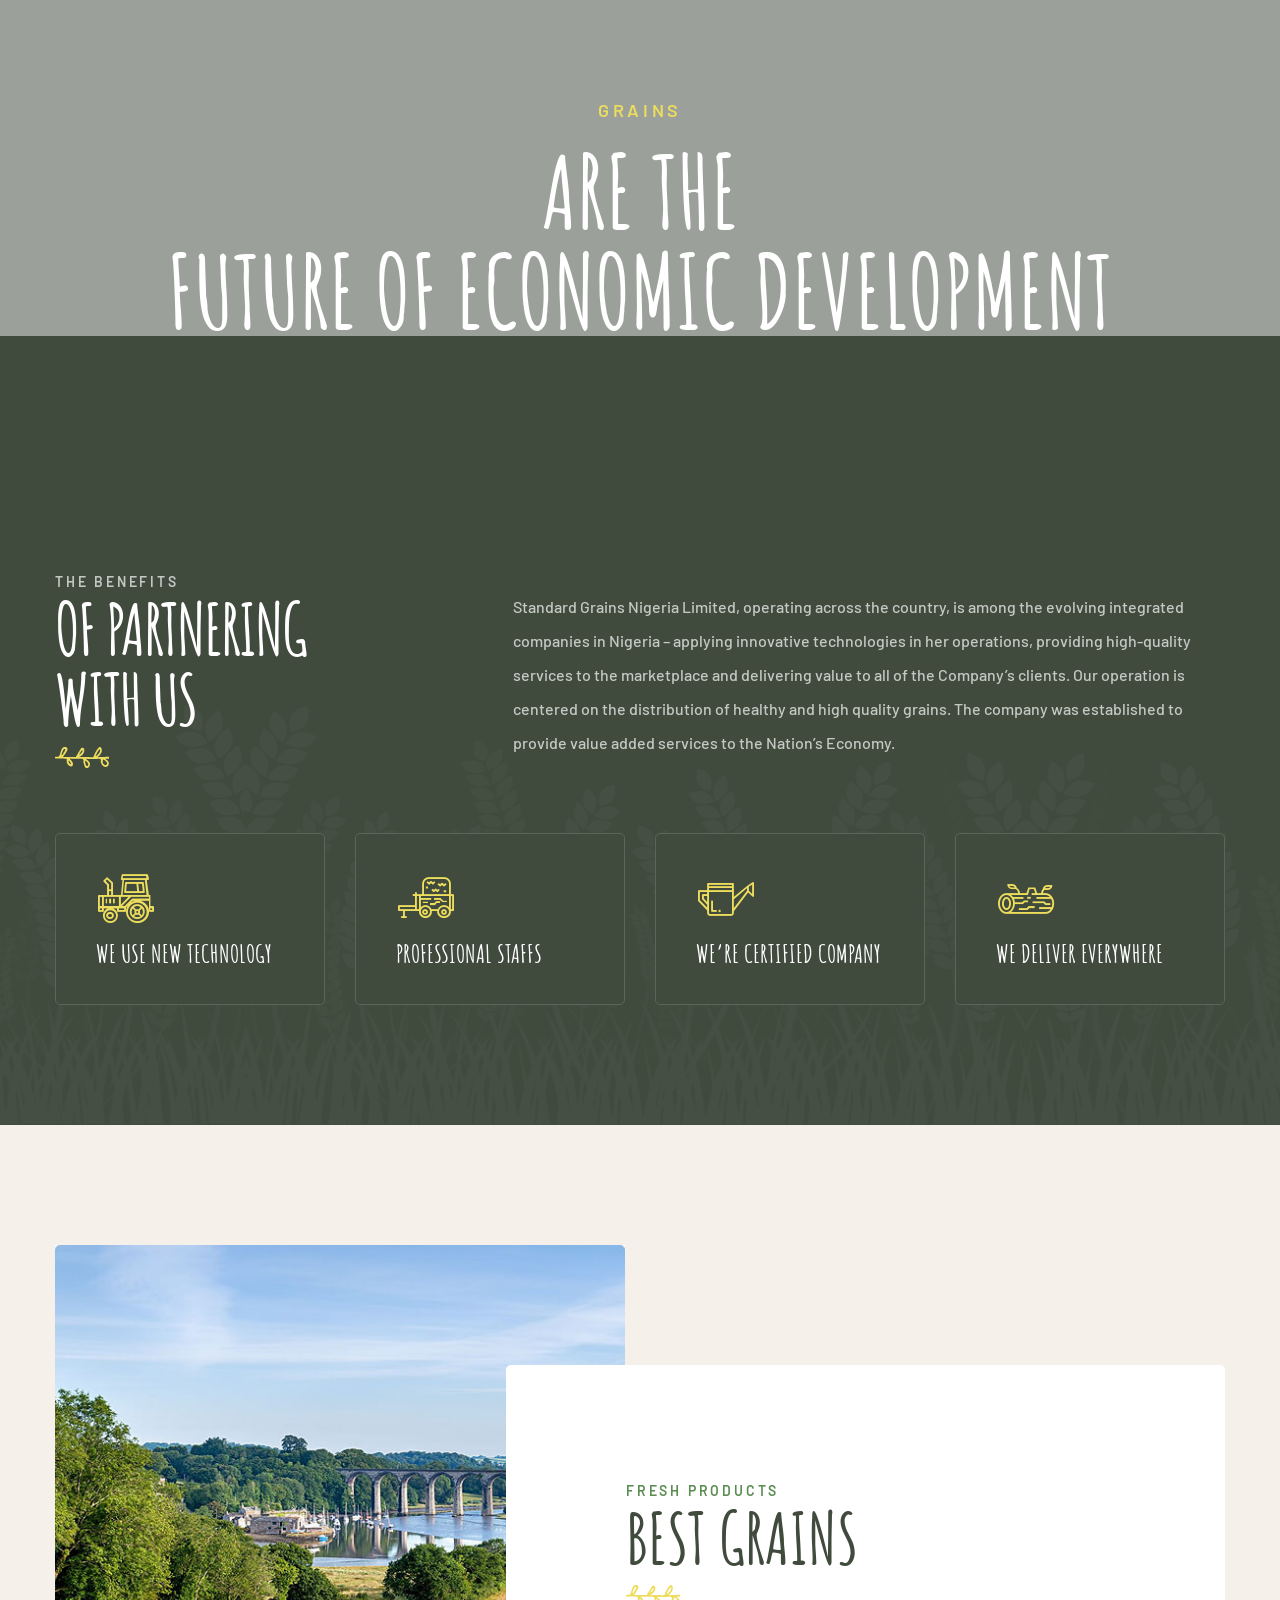
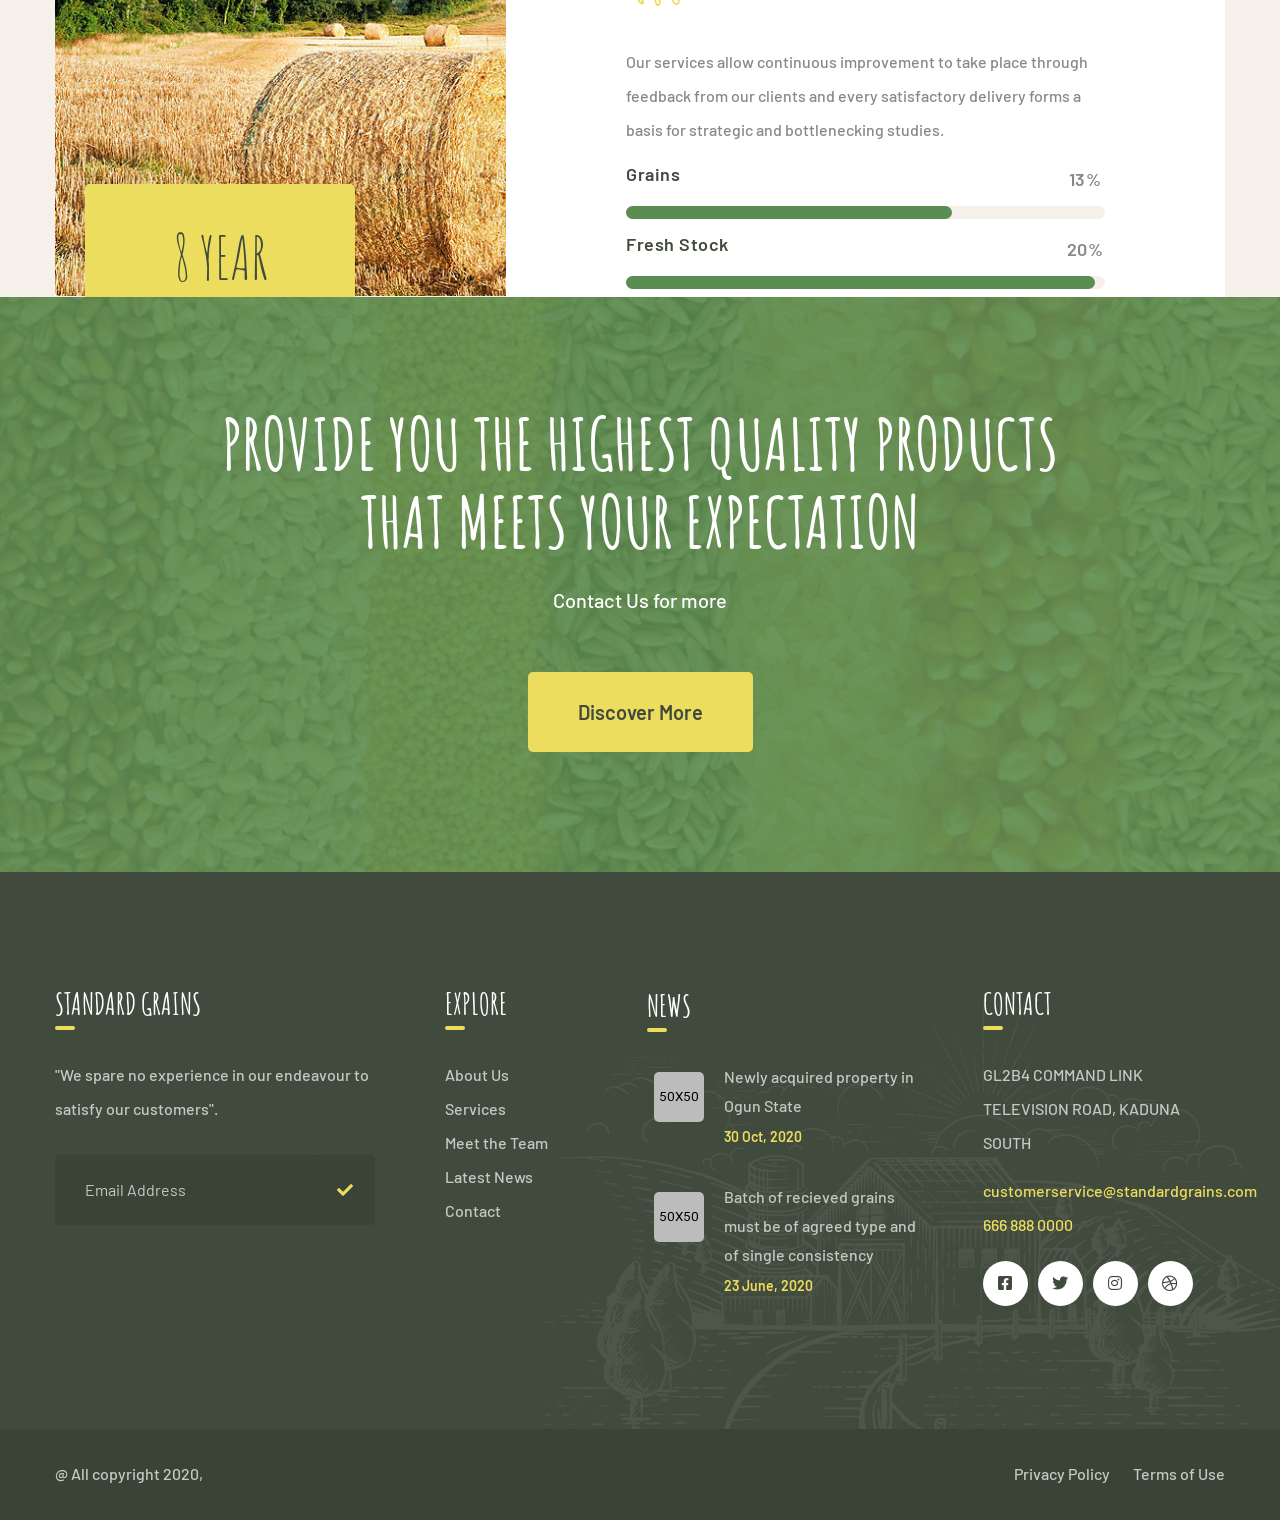
==== commit 95f72724: "index" ====
--- a/index.html
+++ b/index.html
@@ -398,7 +398,7 @@
             </div>
         </section>
 
-        <section class="blog-one">
+        <!-- <section class="blog-one"> -->
 
         <!-- <section class="testimonials-one">
             <div class="container">
@@ -661,10 +661,10 @@
             </div>
         </section>
 
-         <section class="blog-one">
+         <!-- <section class="blog-one"> -->
 
         <!--<section class="blog-one">
-            <!-- <div class="container">
+             <div class="container">
                 <div class="block-title text-center">
                     <p>from the blog</p>
                     <h3>News & Articles</h3>
@@ -880,9 +880,7 @@
 
 
 
-    </div><!-- /.page-wrapper -->
-
-
+    <!-- /.page-wrapper -->
     <a href="#" data-target="html" class="scroll-to-target scroll-to-top"><i class="fa fa-angle-up"></i></a>
 
 
